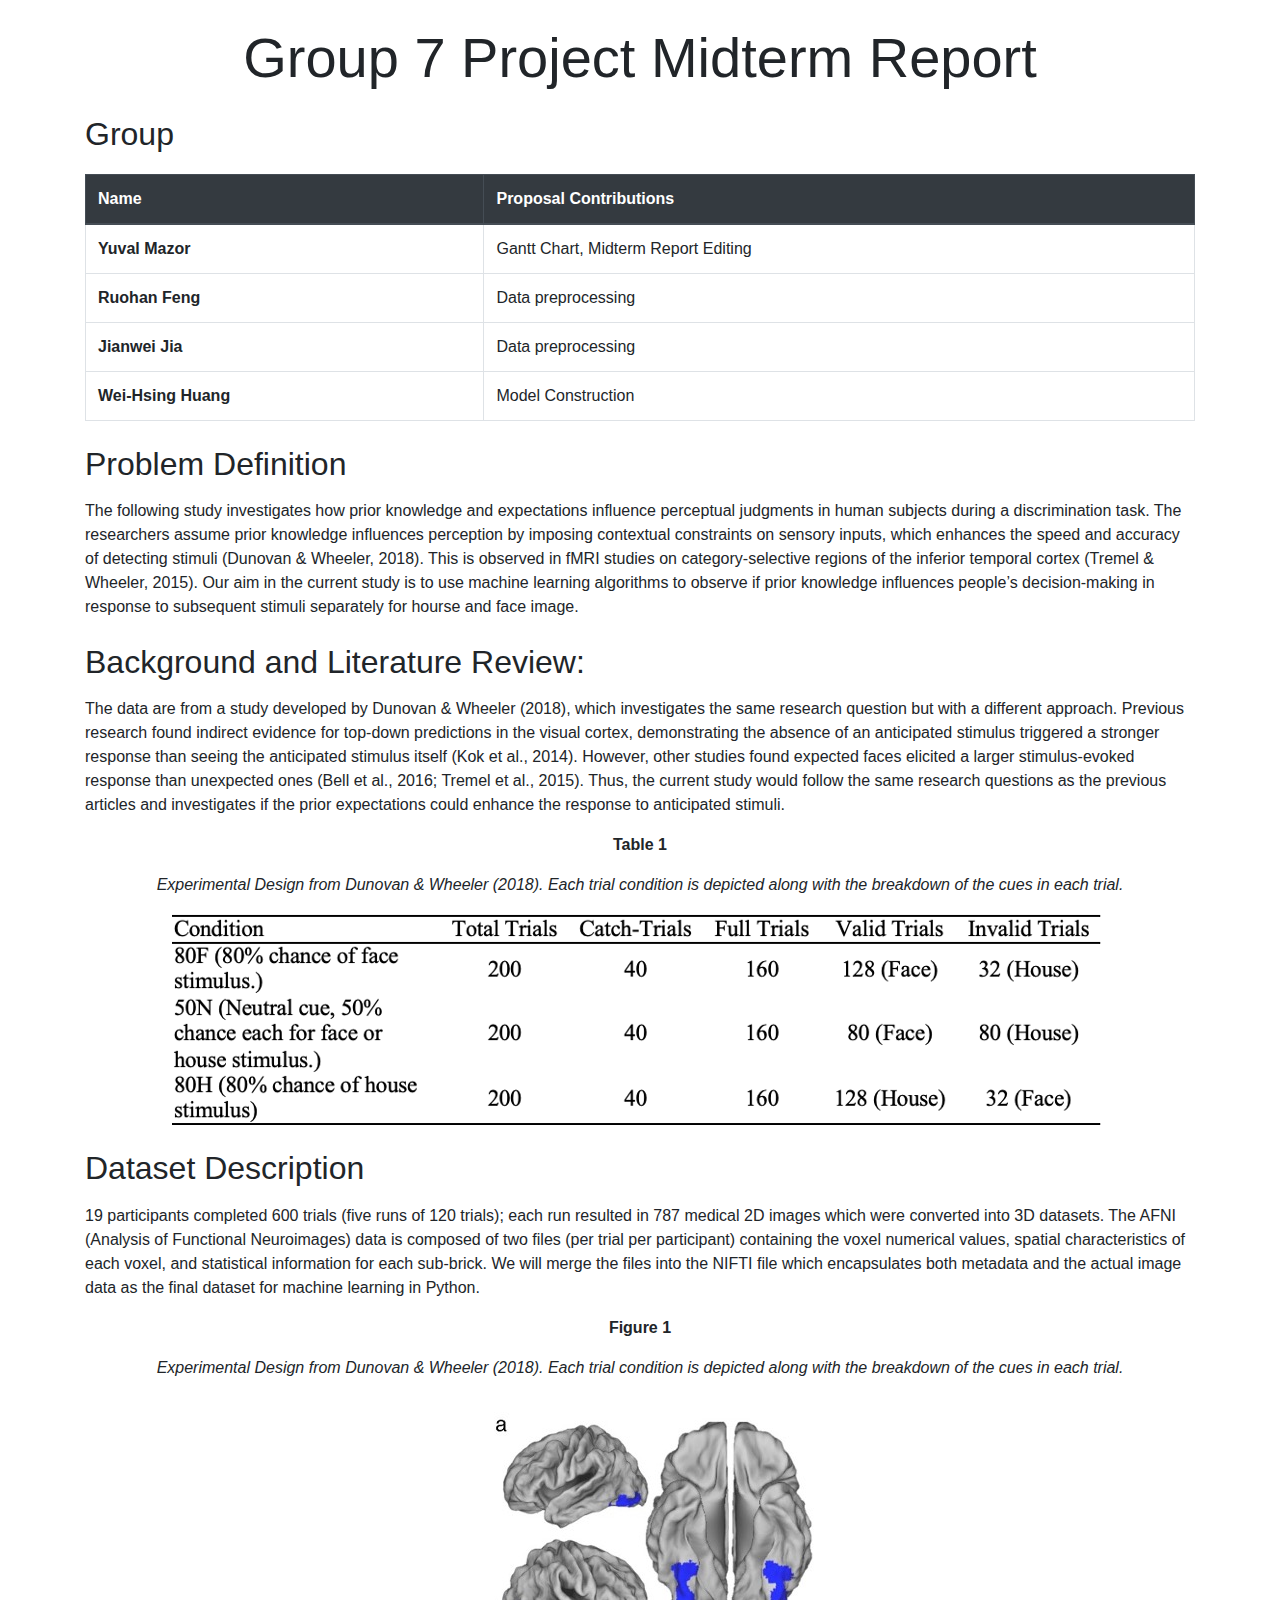
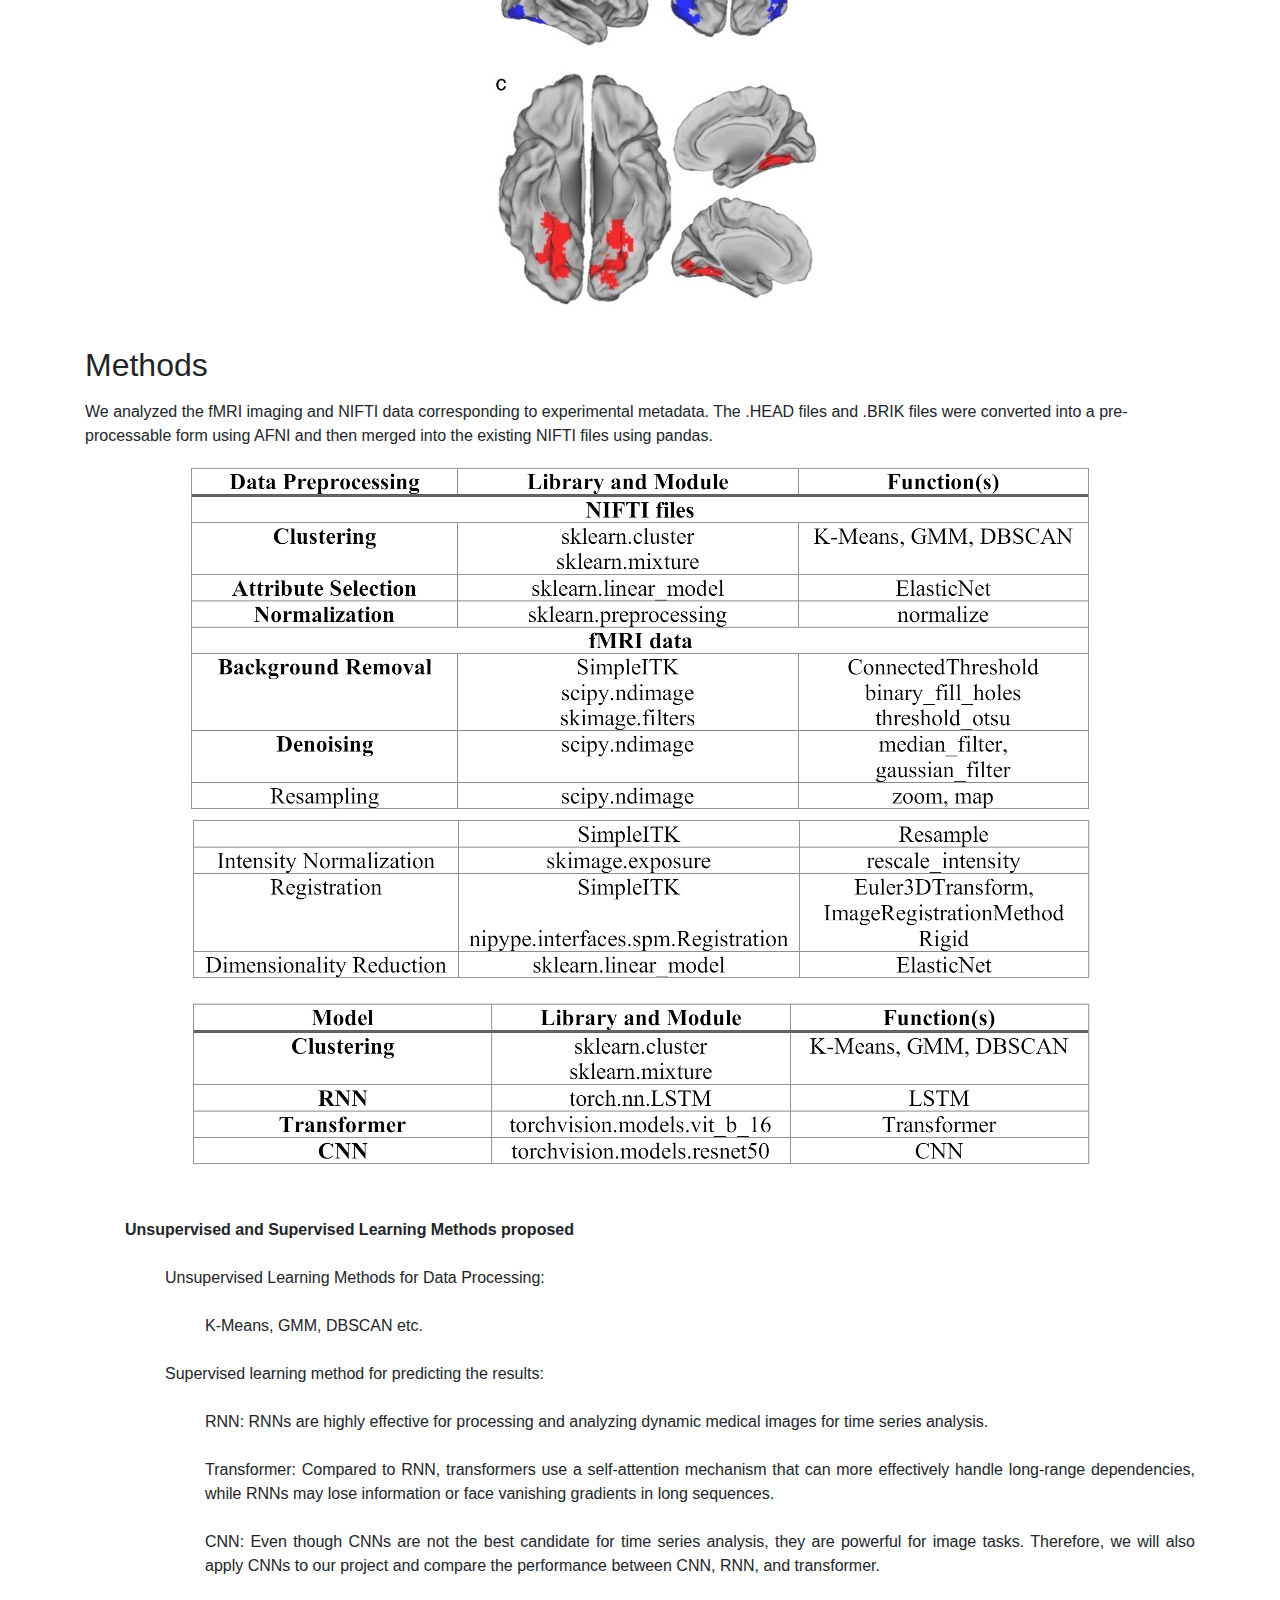
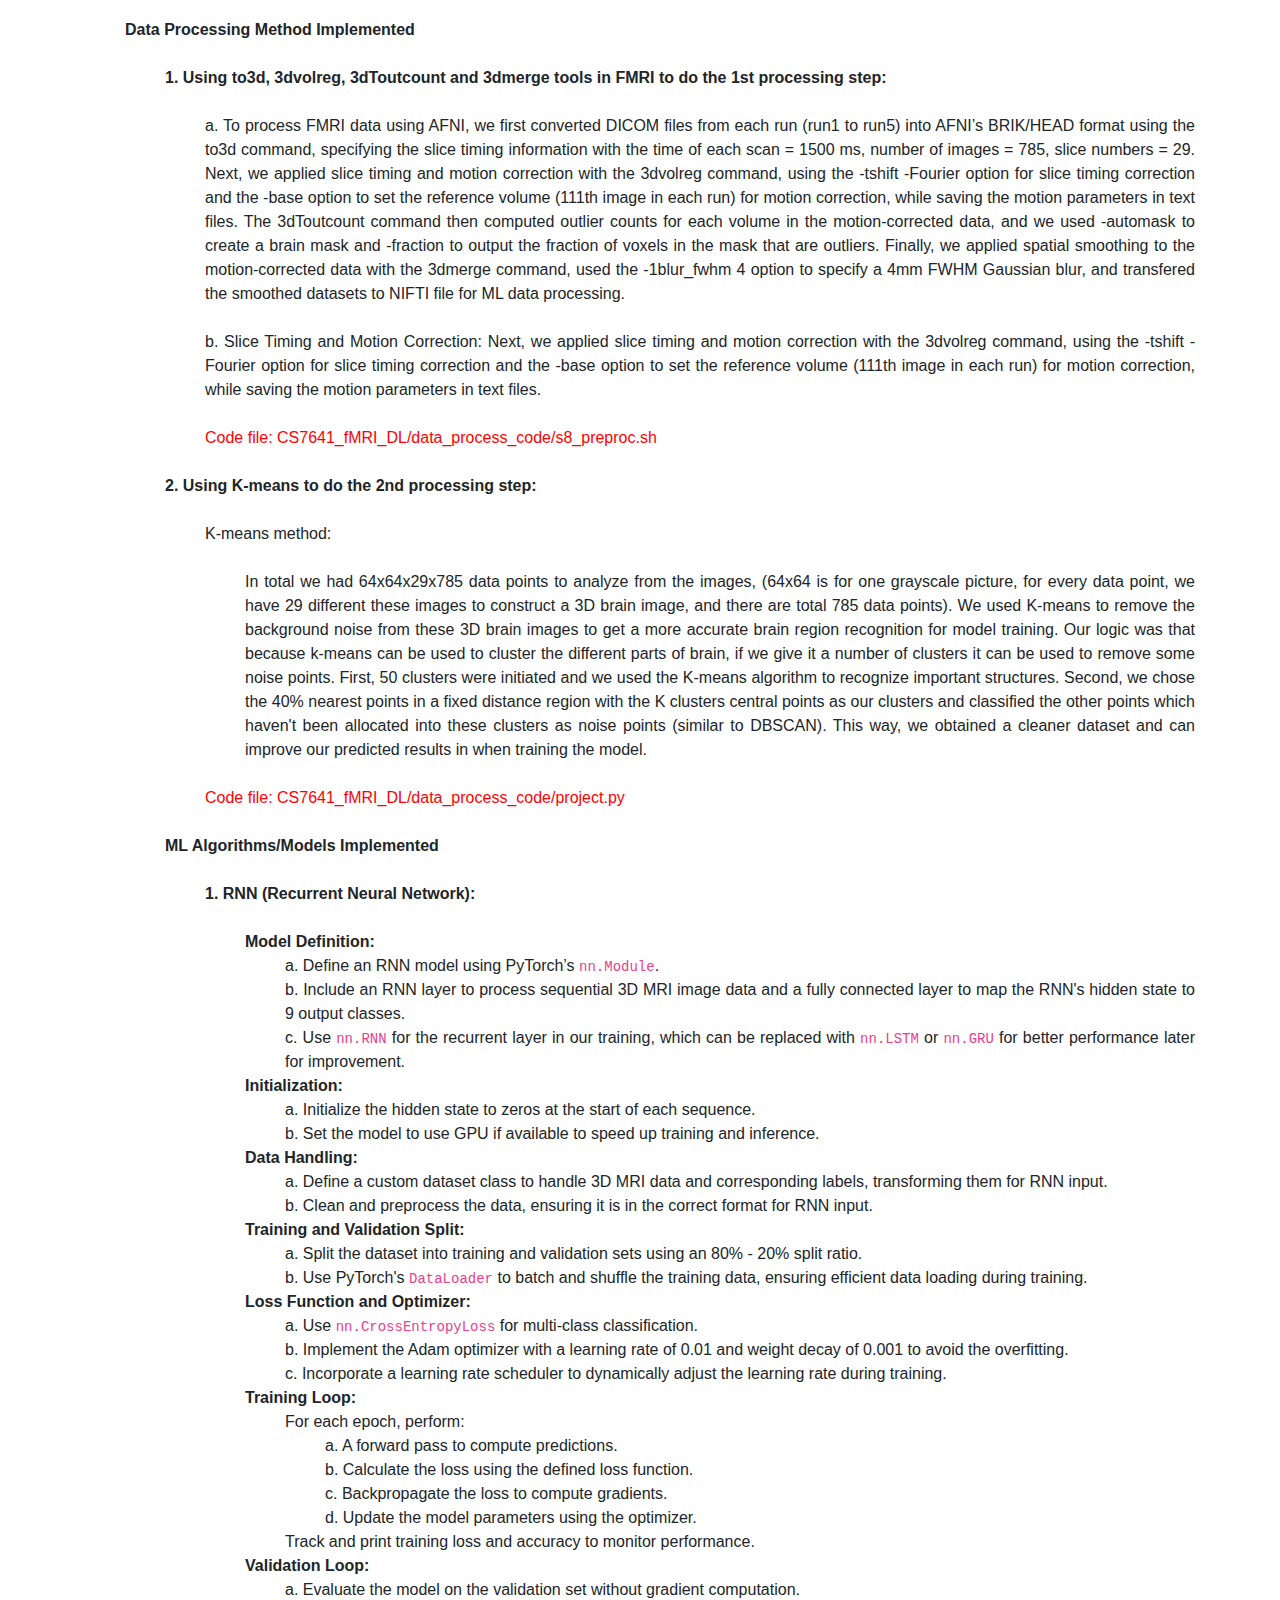
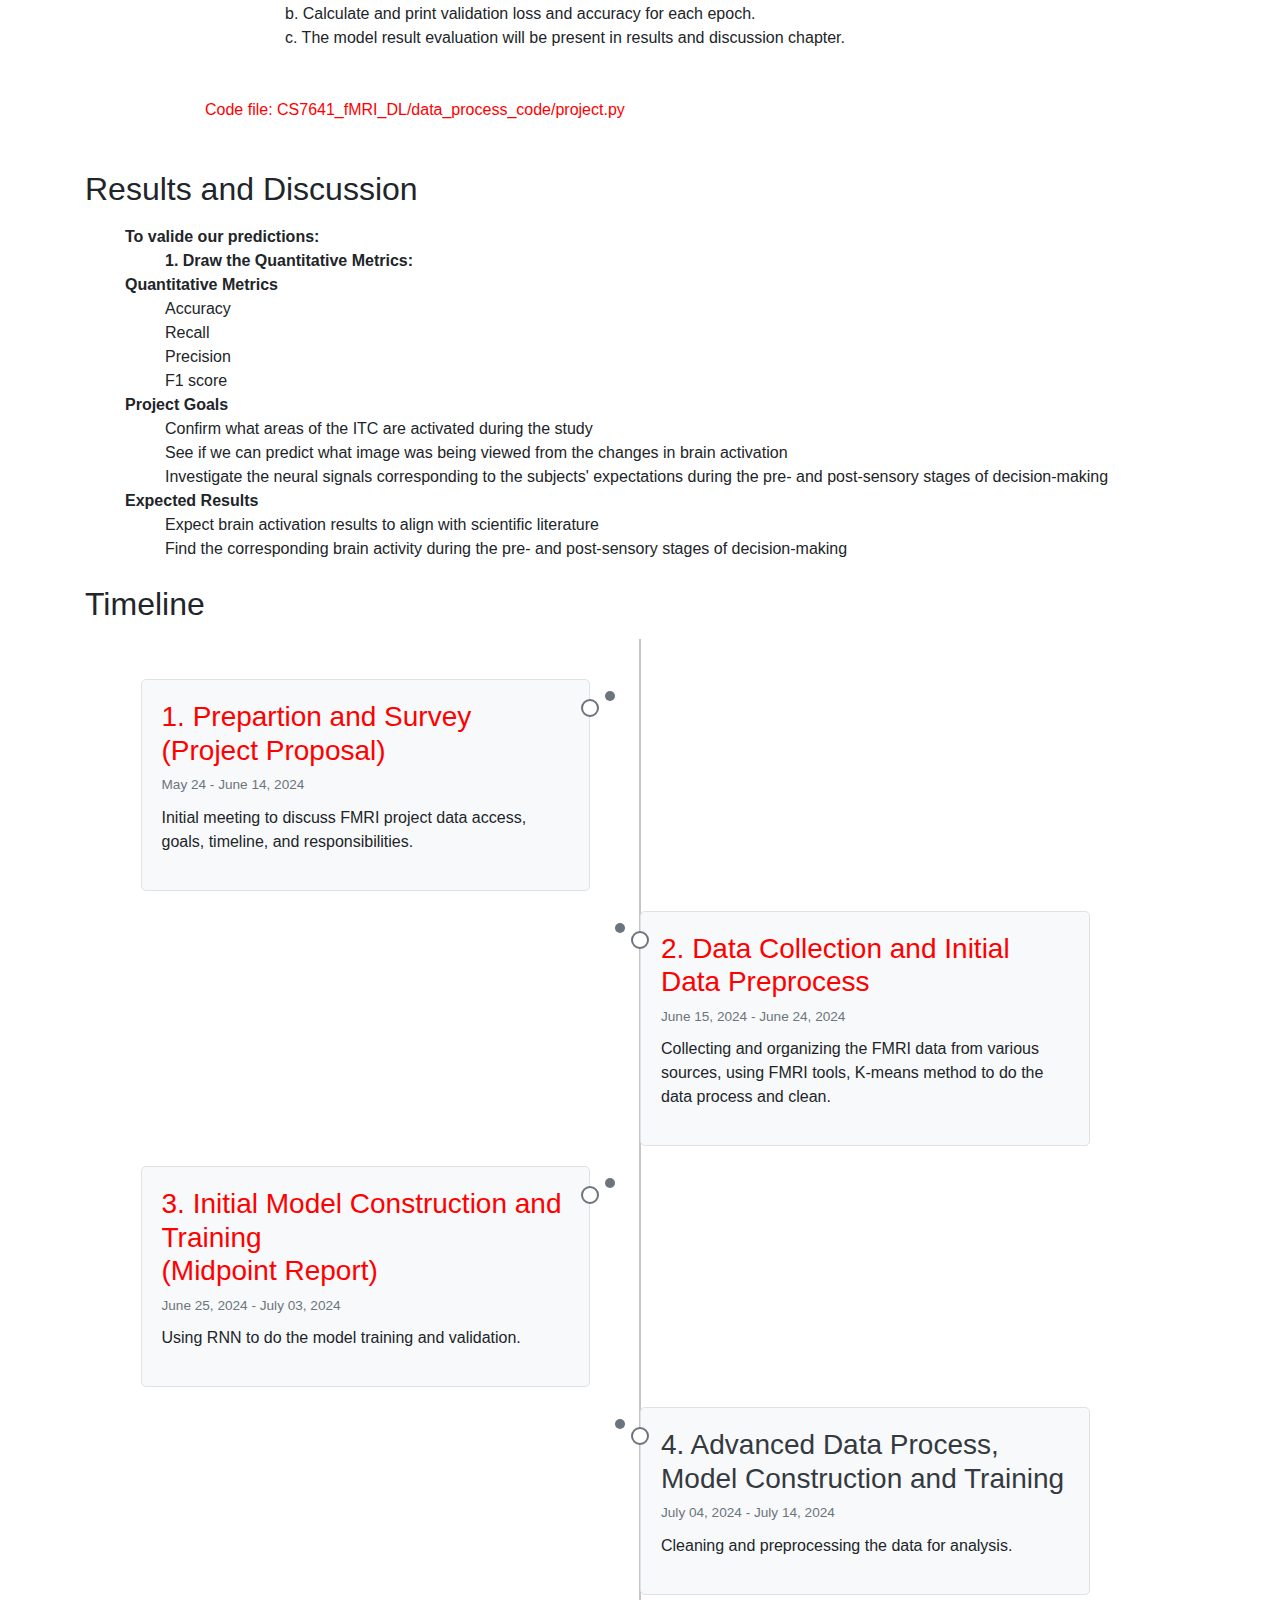
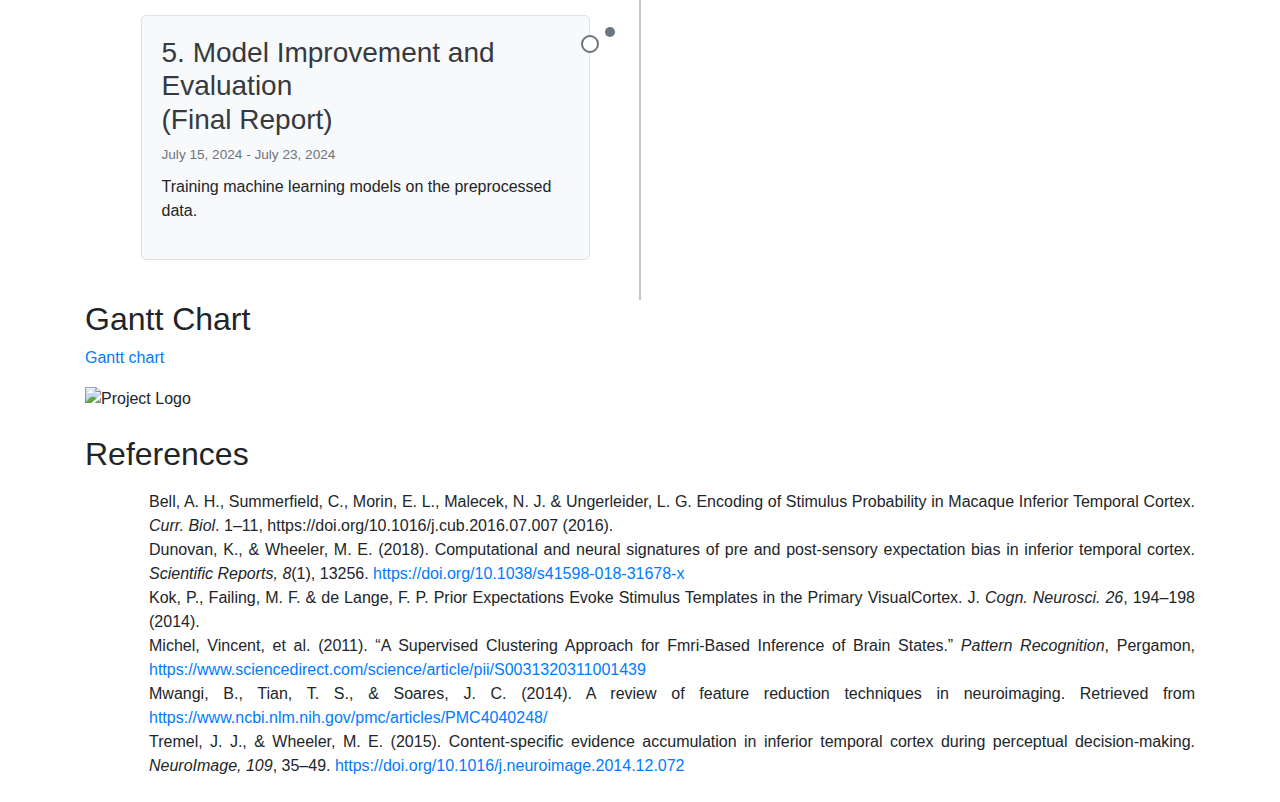
==== index.html @ 6993e1e1 "Update index.html" ====
<!DOCTYPE html>
<html lang="en">
<head>
    <meta charset="UTF-8">
    <meta name="viewport" content="width=device-width, initial-scale=1.0">
    <title>Group 7 Project Midterm Report</title>
    <link rel="stylesheet" href="https://stackpath.bootstrapcdn.com/bootstrap/4.5.2/css/bootstrap.min.css">
    <link rel="stylesheet" href="./styles.css">
    <style>
        ul {
            list-style-type: none;
        }
        li {
            text-align: justify;
            padding: 0 1;
        }
    </style>
</head>
<body>
    <div class="container my-4">
        <div class="text-center mb-4">
            <h1 class="display-4">Group 7 Project Midterm Report</h1>
        </div>

        <section>
            <h2 class="mb-3">Group</h2>
            <table class="table table-bordered">
                <thead class="thead-dark">
                    <tr>
                        <th>Name</th>
                        <th>Proposal Contributions</th>
                    </tr>
                </thead>
                <tbody>
                    <tr>
                        <td><b>Yuval Mazor</b></td>
                        <td>Gantt Chart, Midterm Report Editing</td>
                    </tr>
                    <tr>
                        <td><b>Ruohan Feng</b></td>
                        <td>Data preprocessing</td>
                    </tr>
                    <tr>
                        <td><b>Jianwei Jia</b></td>
                        <td>Data preprocessing</td>
                    </tr>
                    <tr>
                        <td><b>Wei-Hsing Huang</b></td>
                        <td>Model Construction</td>
                    </tr>
                </tbody>
            </table>
        </section>

        <section>
            <h2 class="mt-4 mb-3">Problem Definition</h2>
            <p>
                The following study investigates how prior knowledge and expectations influence perceptual judgments in human subjects during a discrimination task. The researchers assume prior knowledge influences perception by imposing contextual constraints on sensory inputs, which enhances the speed and accuracy of detecting stimuli (Dunovan & Wheeler, 2018). This is observed in fMRI studies on category-selective regions of the inferior temporal cortex (Tremel & Wheeler, 2015). Our aim in the current study is to use machine learning algorithms to observe if prior knowledge influences people’s decision-making in response to subsequent stimuli separately for hourse and face image.
            </p>
        </section>

        <section>
            <h2 class="mt-4 mb-3">Background and Literature Review:</h2>
            <p> The data are from a study developed by Dunovan & Wheeler (2018), which investigates the same research question but with a different approach. Previous research found indirect evidence for top-down predictions in the visual cortex, demonstrating the absence of an anticipated stimulus triggered a stronger response than seeing the anticipated stimulus itself (Kok et al., 2014). However, other studies found expected faces elicited a larger stimulus-evoked response than unexpected ones (Bell et al., 2016; Tremel et al., 2015). Thus, the current study would follow the same research questions as the previous articles and investigates if the prior expectations could enhance the response to anticipated stimuli.
                
            </p>
            <div class="text-center">
                <p class="font-weight-bold">Table 1</p>
                <p class="font-italic">Experimental Design from Dunovan & Wheeler (2018). Each trial condition is depicted along with the breakdown of the cues in each trial.</p>
                <img src="./public/1.png" class="img-fluid" alt="Experimental Design from Dunovan & Wheeler (2018)">
            </div>
        </section>

        <section>
            <h2 class="mt-4 mb-3">Dataset Description</h2>
            <p>
                19 participants completed 600 trials (five runs of 120 trials); each run resulted in 787 medical 2D images which were converted into 3D datasets. The AFNI (Analysis of Functional Neuroimages) data is composed of two files (per trial per participant) containing the voxel numerical values, spatial characteristics of each voxel, and statistical information for each sub-brick. We will merge the files into the NIFTI file which encapsulates both metadata and the actual image data as the final dataset for machine learning in Python.
            </p>
            <div class="text-center">
                <p class="font-weight-bold">Figure 1</p>
                <p class="font-italic">Experimental Design from Dunovan & Wheeler (2018). Each trial condition is depicted along with the breakdown of the cues in each trial.</p>
                <img src="./public/2.jpg" class="img-fluid" alt="Experimental Design from Dunovan & Wheeler (2018)">
            </div>
        </section>

        <section>
            <h2 class="mt-4 mb-3">Methods</h2>
            <p>
                We analyzed the fMRI imaging and NIFTI data corresponding to experimental metadata. The .HEAD files and .BRIK files were converted into a pre-processable form using AFNI and then merged into the existing NIFTI files using pandas.
            </p>
            <div class="text-center">
                <img src="./public/3.png" class="img-fluid" alt="Methods - Image 1">
            </div>
            <div class="text-center">
                <img src="./public/4.png" class="img-fluid" alt="Methods - Image 2">
            </div><br><br>
            <ul>
                <li><b>Unsupervised and Supervised Learning Methods proposed<br><br></b>
                    <ul>
                        <li>Unsupervised Learning Methods for Data Processing: <br><br></li>
                            <ul>
                                <li>K-Means, GMM, DBSCAN etc.<br><br></li>
                            </ul>
                        <li>Supervised learning method for predicting the results: <br><br></li>
                            <ul>
                                <li>RNN: RNNs are highly effective for processing and analyzing dynamic medical images for time series analysis.<br><br></li>
                                <li>Transformer: Compared to RNN, transformers use a self-attention mechanism that can more effectively handle long-range dependencies, while RNNs may lose information or face vanishing gradients in long sequences.<br><br></li>
                                <li>CNN: Even though CNNs are not the best candidate for time series analysis, they are powerful for image tasks. Therefore, we will also apply CNNs to our project and compare the performance between CNN, RNN, and transformer.<br><br></li>
                            </ul>
                        </li>
                    </ul>
                </li>
            </ul>
            <ul>
                <li><b>Data Processing Method Implemented<br><br></b>
                    <ul>
                        <li><b>1. Using to3d, 3dvolreg, 3dToutcount and 3dmerge tools in FMRI to do the 1st processing step: <br><br></b>
                        <ul>
                            <li>a. To process FMRI data using AFNI, we first converted DICOM files from each run (run1 to run5) into AFNI’s BRIK/HEAD format using the to3d command, 
                                specifying the slice timing information with the time of each scan = 1500 ms, number of images = 785, slice numbers = 29. 
                                Next, we applied slice timing and motion correction with the 3dvolreg command, 
                                using the -tshift -Fourier option for slice timing correction and the -base option to set the reference volume (111th image in each run) for motion correction, 
                                while saving the motion parameters in text files. 
                                The 3dToutcount command then computed outlier counts for each volume in the motion-corrected data, 
                                and we used -automask to create a brain mask and -fraction to output the fraction of voxels in the mask that are outliers. 
                                Finally, we applied spatial smoothing to the motion-corrected data with the 3dmerge command, 
                                used the -1blur_fwhm 4 option to specify a 4mm FWHM Gaussian blur, and transfered the smoothed datasets to NIFTI file for ML data processing.<br><br></li>
                            
                                <li>b. Slice Timing and Motion Correction: Next, we applied slice timing and motion correction with the 3dvolreg command, using the -tshift -Fourier option for slice timing correction and the -base option to set the reference volume (111th image in each run) for motion correction, while saving the motion parameters in text files.<br><br></li>
                            <li style="color: red;">Code file: CS7641_fMRI_DL/data_process_code/s8_preproc.sh<br><br></li>
                        </ul>
                        <li><b>2. Using K-means to do the 2nd processing step: <br><br></b>
                            <ul>
                                <li>K-means method:<br><br></li>
                                <ul>
                                    <li>In total we had 64x64x29x785 data points to analyze from the images, (64x64 is for one grayscale picture, for every data point, we have 29 different these images to construct a 3D brain image, and there are total 785 data points). We used K-means to remove the background noise from these 3D brain images to get a more accurate brain region recognition for model training. Our logic was that because k-means can be used to cluster the different parts of brain, if we give it a number of clusters it can be used to remove some noise points.
                                        First, 50 clusters were initiated and we used the K-means algorithm to recognize important structures. Second, we chose the 40% nearest points in a fixed distance region with the K clusters central points as our clusters and classified the
                                        other points which haven't been allocated into these clusters as noise points (similar to DBSCAN). This way, we obtained a cleaner dataset and can improve our predicted results in 
                                        when training the model.
                                    <br><br></li>
                                </ul>
                                <li style="color: red;">Code file: CS7641_fMRI_DL/data_process_code/project.py<br><br></li>
                    </ul>

                <li><b>ML Algorithms/Models Implemented<br><br></b>
                    <ul>
                        <li><b>1. RNN (Recurrent Neural Network):<br><br></b>
                            
                                <ul>
                                    <li>
                                        <strong>Model Definition:</strong>
                                        <ul>
                                            <li>a. Define an RNN model using PyTorch’s <code>nn.Module</code>.</li>
                                            <li>b. Include an RNN layer to process sequential 3D MRI image data and a fully connected layer to map the RNN's hidden state to 9 output classes.</li>
                                            <li>c. Use <code>nn.RNN</code> for the recurrent layer in our training, which can be replaced with <code>nn.LSTM</code> or <code>nn.GRU</code> for better performance later for improvement.</li>
                                        </ul>
                                    </li>
                                    <li>
                                        <strong>Initialization:</strong>
                                        <ul>
                                            <li>a. Initialize the hidden state to zeros at the start of each sequence.</li>
                                            <li>b. Set the model to use GPU if available to speed up training and inference.</li>
                                        </ul>
                                    </li>
                                    <li>
                                        <strong>Data Handling:</strong>
                                        <ul>
                                            <li>a. Define a custom dataset class to handle 3D MRI data and corresponding labels, transforming them for RNN input.</li>
                                            <li>b. Clean and preprocess the data, ensuring it is in the correct format for RNN input.</li>
                                        </ul>
                                    </li>
                                    <li>
                                        <strong>Training and Validation Split:</strong>
                                        <ul>
                                            <li>a. Split the dataset into training and validation sets using an 80% - 20% split ratio.</li>
                                            <li>b. Use PyTorch's <code>DataLoader</code> to batch and shuffle the training data, ensuring efficient data loading during training.</li>
                                        </ul>
                                    </li>
                                    <li>
                                        <strong>Loss Function and Optimizer:</strong>
                                        <ul>
                                            <li>a. Use <code>nn.CrossEntropyLoss</code> for multi-class classification.</li>
                                            <li>b. Implement the Adam optimizer with a learning rate of 0.01 and weight decay of 0.001 to avoid the overfitting.</li>
                                            <li>c. Incorporate a learning rate scheduler to dynamically adjust the learning rate during training.</li>
                                        </ul>
                                    </li>
                                    <li>
                                        <strong>Training Loop:</strong>
                                        <ul>
                                            <li>For each epoch, perform:
                                                <ul>
                                                    <li>a. A forward pass to compute predictions.</li>
                                                    <li>b. Calculate the loss using the defined loss function.</li>
                                                    <li>c. Backpropagate the loss to compute gradients.</li>
                                                    <li>d. Update the model parameters using the optimizer.</li>
                                                </ul>
                                            </li>
                                            <li>Track and print training loss and accuracy to monitor performance.</li>
                                        </ul>
                                    </li>
                                    <li>
                                        <strong>Validation Loop:</strong>
                                        <ul>
                                            <li>a. Evaluate the model on the validation set without gradient computation.</li>
                                            <li>b. Calculate and print validation loss and accuracy for each epoch.</li>
                                            <li>c. The model result evaluation will be present in results and discussion chapter.</li>
                                        </ul>
                                    </li>
                                </ul>
                                <br><br>
                        <li style="color: red;">Code file: CS7641_fMRI_DL/data_process_code/project.py<br><br></li>
                    </ul>



            </ul>
        </section>

        <section>
            <h2 class="mt-4 mb-3">Results and Discussion</h2>
            <ul>
                <li><b>To valide our predictions: </b></li>
                    <ul>
                        </li>
                        <li><b>1. Draw the Quantitative Metrics:</b>
                            <ul>
                                <li></li>
                            </ul>
                    </ul>
                </li>
                <li><b>Quantitative Metrics</b>
                    <ul>
                        <li>Accuracy</li>
                        <li>Recall</li>
                        <li>Precision</li>
                        <li>F1 score</li>
                    </ul>
                </li>
                <li><b>Project Goals</b>
                    <ul>
                        <li>Confirm what areas of the ITC are activated during the study</li>
                        <li>See if we can predict what image was being viewed from the changes in brain activation</li>
                        <li>Investigate the neural signals corresponding to the subjects' expectations during the pre- and post-sensory stages of decision-making</li>
                    </ul>
                </li>
                <li><b>Expected Results</b>
                    <ul>
                        <li>Expect brain activation results to align with scientific literature</li>
                        <li>Find the corresponding brain activity during the pre- and post-sensory stages of decision-making</li>
                    </ul>
                </li>
            </ul>
        </section>

        <!-- time line style code -->
        <section>
            <h2 class="mt-4 mb-3">Timeline</h2>
            <div class="timeline">
                <div class="timeline-item">
                    <div class="timeline-icon"></div>
                    <div class="timeline-content">
                        <h3 class="timeline-title" style="color: red;">1. Prepartion and Survey <br> (Project Proposal)</h3>
                        <p class="timeline-date">May 24 - June 14, 2024</p>
                        <p>Initial meeting to discuss FMRI project data access, goals, timeline, and responsibilities.</p>
                    </div>
                </div>
                <div class="timeline-item">
                    <div class="timeline-icon"></div>
                    <div class="timeline-content">
                        <h3 class="timeline-title" style="color: red;">2. Data Collection and Initial Data Preprocess</h3>
                        <p class="timeline-date">June 15, 2024 - June 24, 2024</p>
                        <p>Collecting and organizing the FMRI data from various sources, using FMRI tools, K-means method to do the data process and clean.</p>
                    </div>
                </div>
                <div class="timeline-item">
                    <div class="timeline-icon"></div>
                    <div class="timeline-content">
                        <h3 class="timeline-title" style="color: red;">3. Initial Model Construction and Training <br> (Midpoint Report)</h3>
                        <p class="timeline-date">June 25, 2024 - July 03, 2024</p>
                        <p>Using RNN to do the model training and validation.</p>
                    </div>
                </div>
                <div class="timeline-item">
                    <div class="timeline-icon"></div>
                    <div class="timeline-content">
                        <h3 class="timeline-title">4. Advanced Data Process, Model Construction and Training</h3>
                        <p class="timeline-date">July 04, 2024 - July 14, 2024</p>
                        <p>Cleaning and preprocessing the data for analysis.</p>
                    </div>
                </div>
                <div class="timeline-item">
                    <div class="timeline-icon"></div>
                    <div class="timeline-content">
                        <h3 class="timeline-title">5. Model Improvement and Evaluation <br> (Final Report)</h3>
                        <p class="timeline-date">July 15, 2024 - July 23, 2024</p>
                        <p>Training machine learning models on the preprocessed data.</p>
                    </div>
                </div>
            </div>
        </section>

        </section>
            <h2 class ="section-title">Gantt Chart</h2>
            <p><a href="https://docs.google.com/spreadsheets/d/1XyOcZbfwGnvFNNa-2XOaHMNTru0NNwUR/edit?usp=sharing&ouid=111940957351122547361&rtpof=true&sd=true" class="reference-link">Gantt chart</a></p>
            <class="logo-container">
      <img class="logo" src="images/gantt_chart3.jpg" alt="Project Logo" style="width: 800 px; height: auto;">
        
        <section>
            <h2 class="mt-4 mb-3">References</h2>
            <ul>
                <li class="ml-4">
                    Bell, A. H., Summerfield, C., Morin, E. L., Malecek, N. J. & Ungerleider, L. G. Encoding of Stimulus Probability in Macaque Inferior Temporal Cortex. <i>Curr. Biol</i>. 1–11, https://doi.org/10.1016/j.cub.2016.07.007 (2016).
                </li>
                <li class="ml-4">
                    Dunovan, K., & Wheeler, M. E. (2018). Computational and neural signatures of pre and post-sensory expectation bias in inferior temporal cortex. <i>Scientific Reports, 8</i>(1), 13256. <a href="https://doi.org/10.1038/s41598-018-31678-x">https://doi.org/10.1038/s41598-018-31678-x</a>
                </li>
                <li class="ml-4">
                    Kok, P., Failing, M. F. & de Lange, F. P. Prior Expectations Evoke Stimulus Templates in the Primary VisualCortex. J. <i>Cogn. Neurosci. 26</i>, 194–198 (2014).
                </li>
                <li class="ml-4">
                    Michel, Vincent, et al. (2011). “A Supervised Clustering Approach for Fmri-Based Inference of Brain States.” <i>Pattern Recognition</i>, Pergamon, <a href="https://www.sciencedirect.com/science/article/pii/S0031320311001439">https://www.sciencedirect.com/science/article/pii/S0031320311001439</a>
                </li>
                <li class="ml-4">
                    Mwangi, B., Tian, T. S., & Soares, J. C. (2014). A review of feature reduction techniques in neuroimaging. Retrieved from <a href="https://www.ncbi.nlm.nih.gov/pmc/articles/PMC4040248/">https://www.ncbi.nlm.nih.gov/pmc/articles/PMC4040248/</a>
                </li>
                <li class="ml-4">
                    Tremel, J. J., & Wheeler, M. E. (2015). Content-specific evidence accumulation in inferior temporal cortex during perceptual decision-making. <i>NeuroImage, 109</i>, 35–49. <a href="https://doi.org/10.1016/j.neuroimage.2014.12.072">https://doi.org/10.1016/j.neuroimage.2014.12.072</a>
                </li>
            </ul>
 
        </section>
    </div>
    
    <script src="https://code.jquery.com/jquery-3.5.1.slim.min.js"></script>
    <script src="https://cdn.jsdelivr.net/npm/@popperjs/core@2.5.4/dist/umd/popper.min.js"></script>
    <script src="https://stackpath.bootstrapcdn.com/bootstrap/4.5.2/js/bootstrap.min.js"></script>
</body>
</html>
---- styles.css ----
body {
    font-family: Arial, sans-serif;
}

table {
    width: 100%;
    border-collapse: collapse;
    margin: 20px 0;
}

table, th, td {
    border: 1px solid black;
}

th, td {
    padding: 10px;
    text-align: left;
}
/* time line style */
.timeline {
    position: relative;
    margin: 0 auto;
    padding: 20px 0;
    width: 90%;
}

.timeline:before {
    content: '';
    position: absolute;
    top: 0;
    left: 50%;
    margin-left: -1px;
    width: 2px;
    height: 100%;
    background: #C5C5C5;
}

.timeline-item {
    position: relative;
    margin: 20px 0;
    width: 45%;
}

.timeline-item:nth-child(odd) {
    left: 0;
}

.timeline-item:nth-child(even) {
    left: 50%;
}

.timeline-item:before {
    content: '';
    position: absolute;
    top: 20px;
    right: -9px;
    width: 18px;
    height: 18px;
    border-radius: 50%;
    background: #fff;
    border: 2px solid #6c757d;
    z-index: 1;
}

.timeline-item:nth-child(even):before {
    left: -9px;
}

.timeline-icon {
    position: absolute;
    top: 12px;
    right: -25px;
    width: 10px;
    height: 10px;
    border-radius: 50%;
    background: #6c757d;
    z-index: 2;
}

.timeline-item:nth-child(even) .timeline-icon {
    left: -25px;
}

.timeline-content {
    padding: 20px;
    background: #f8f9fa;
    border: 1px solid #dee2e6;
    border-radius: 5px;
}

.timeline-title {
    margin-top: 0;
    color: #343a40;
}

.timeline-date {
    font-size: 0.85em;
    color: #6c757d;
    margin-bottom: 10px;
}
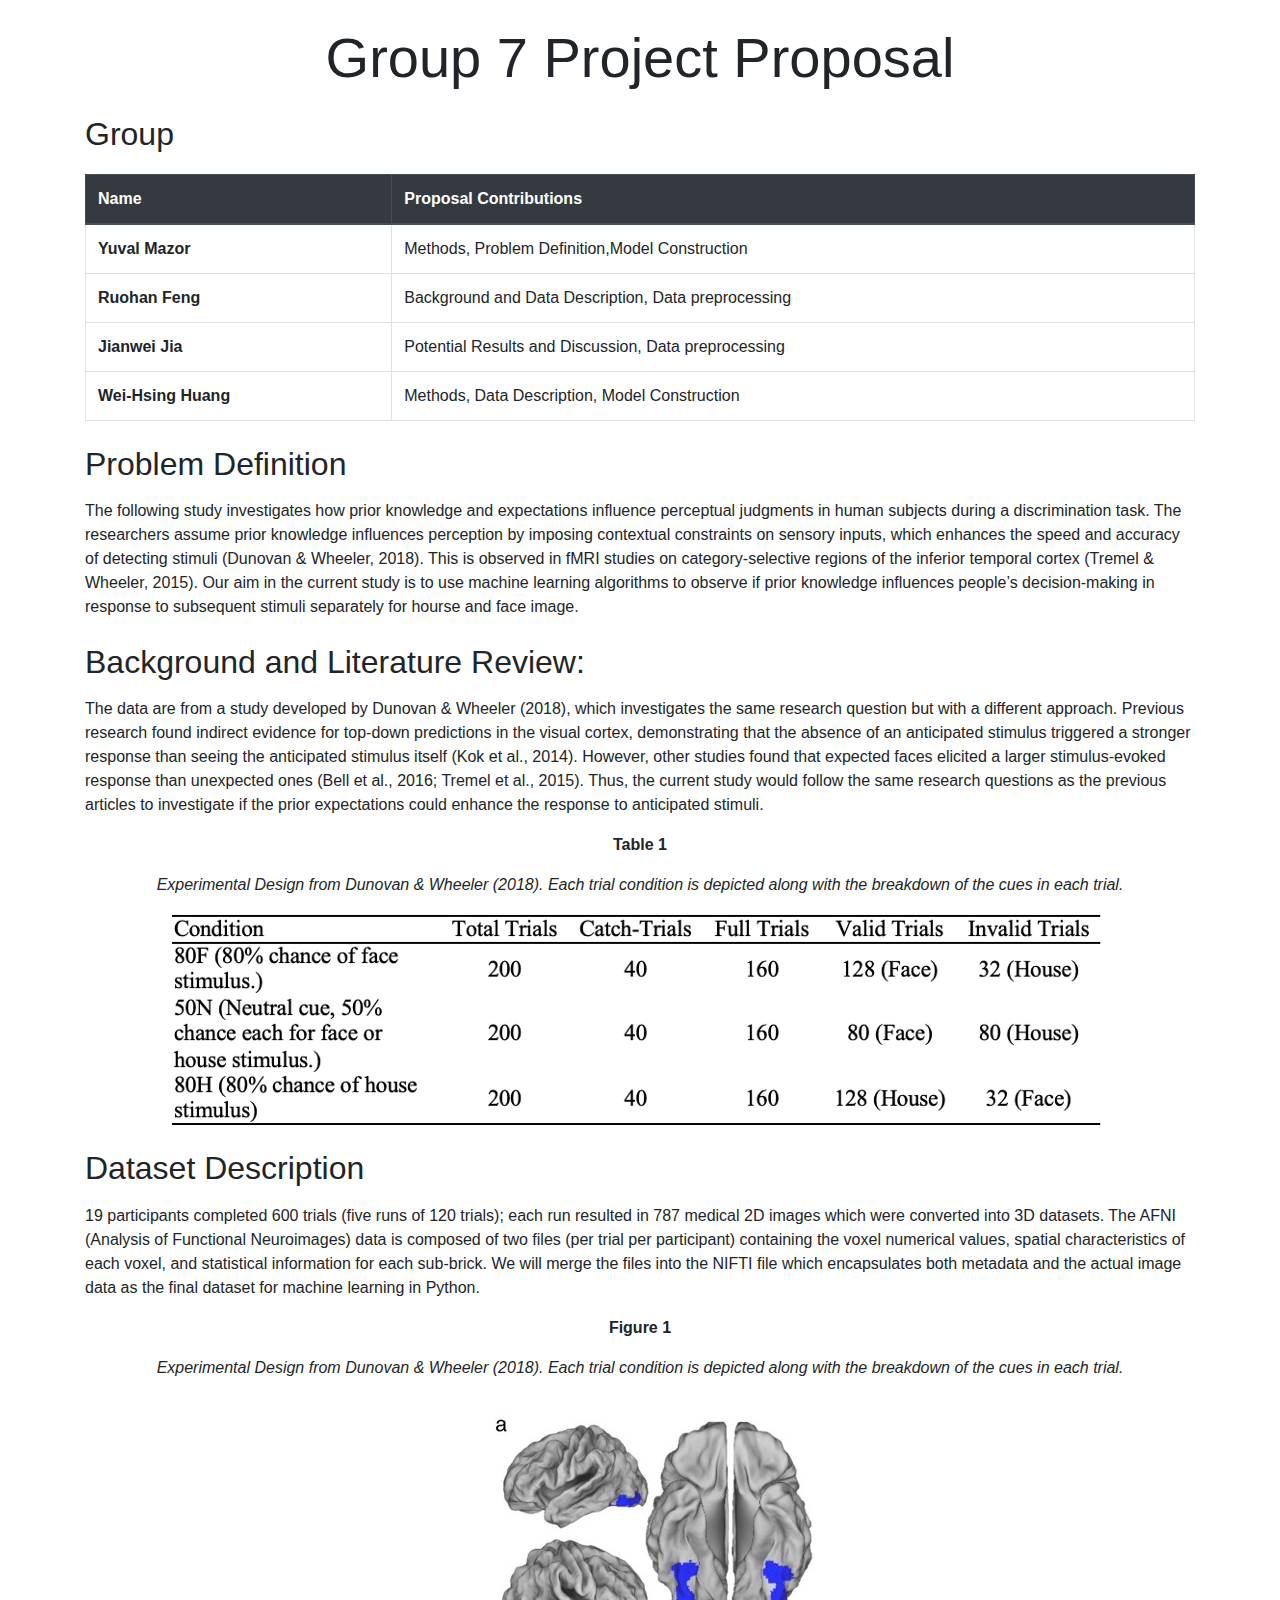
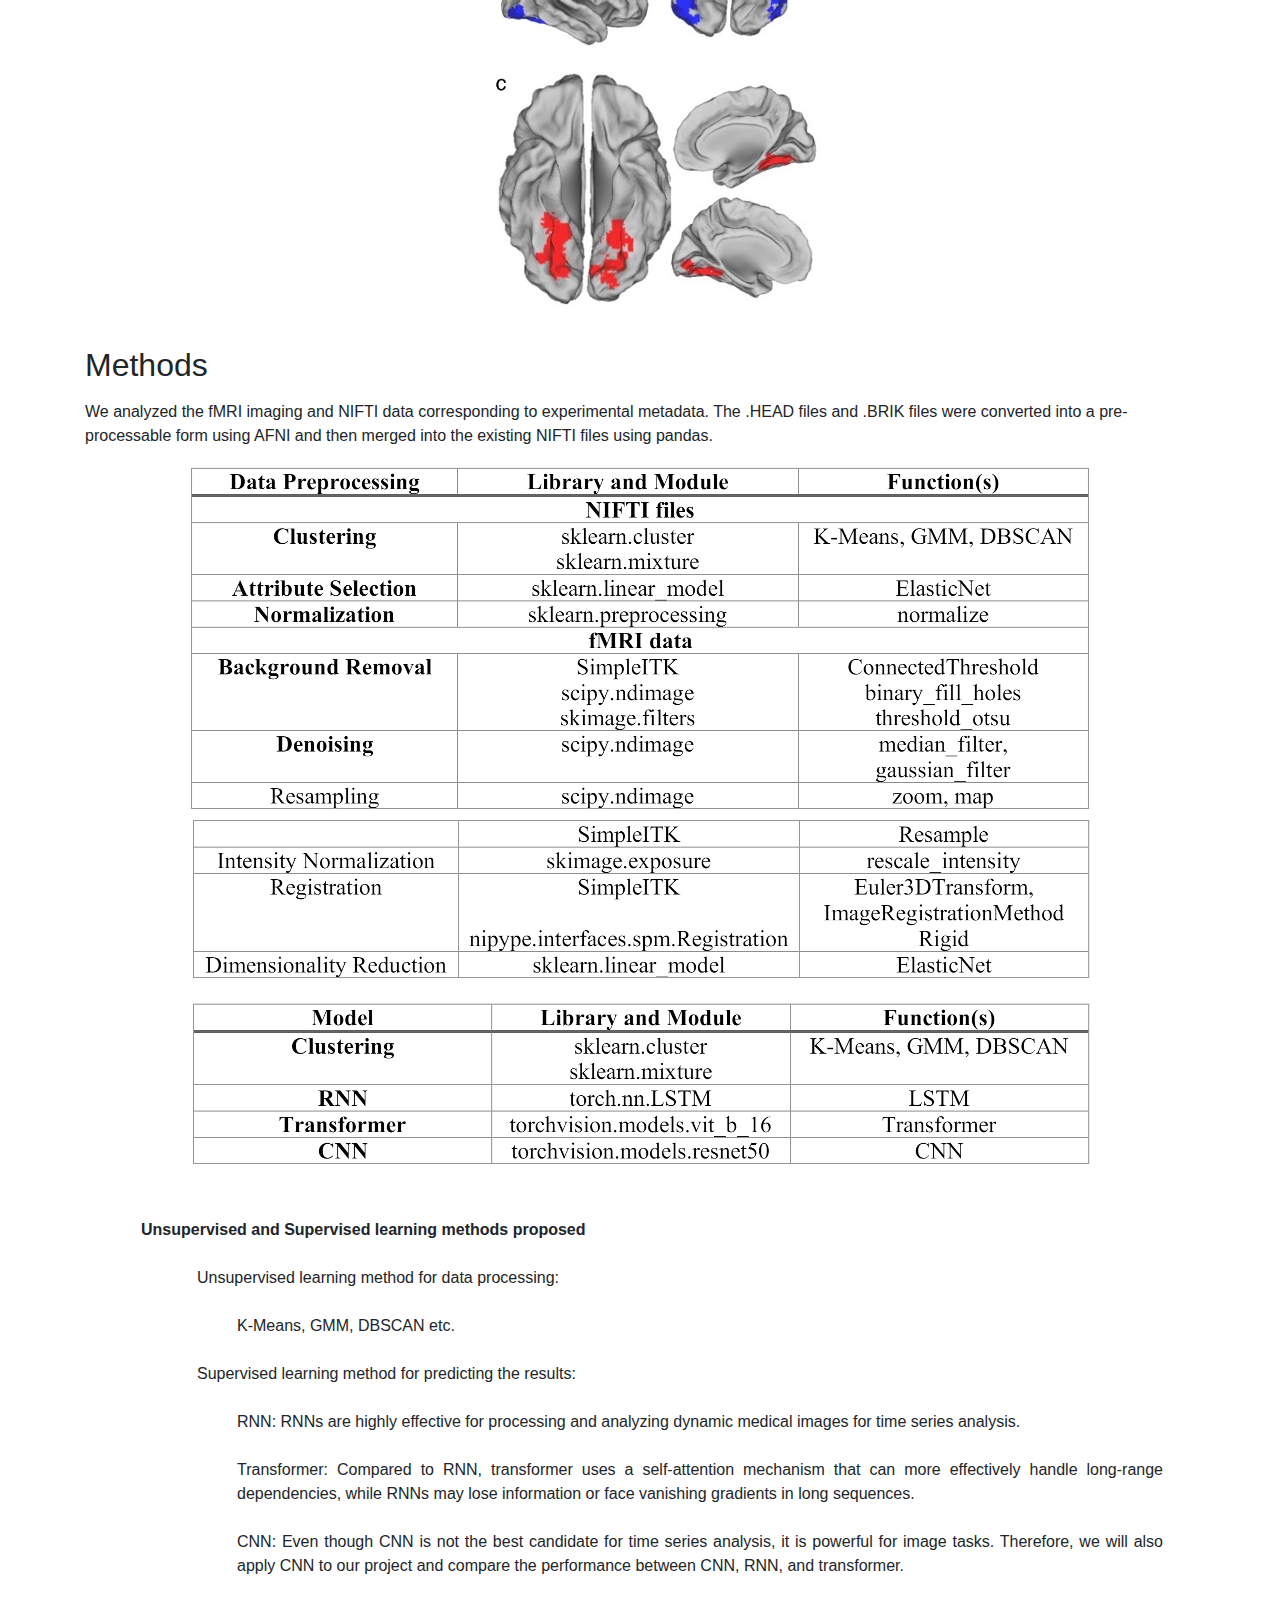
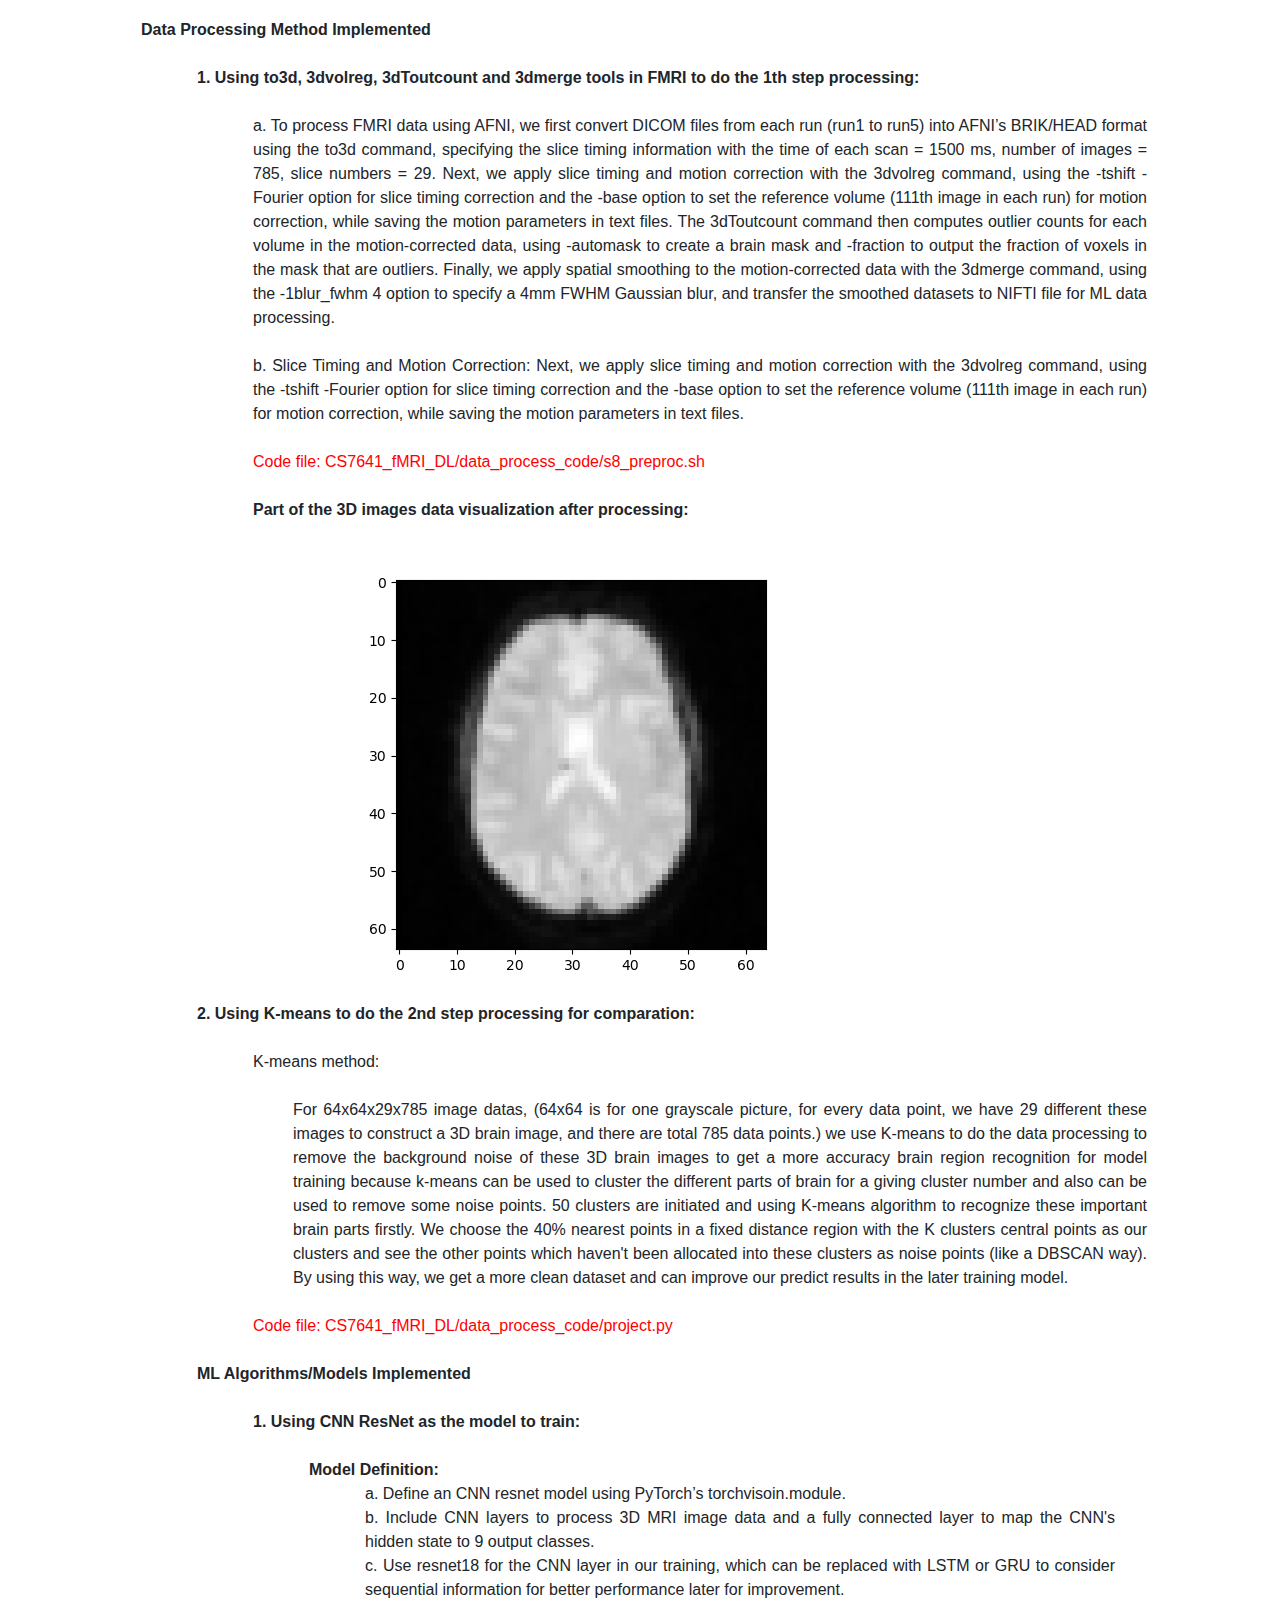
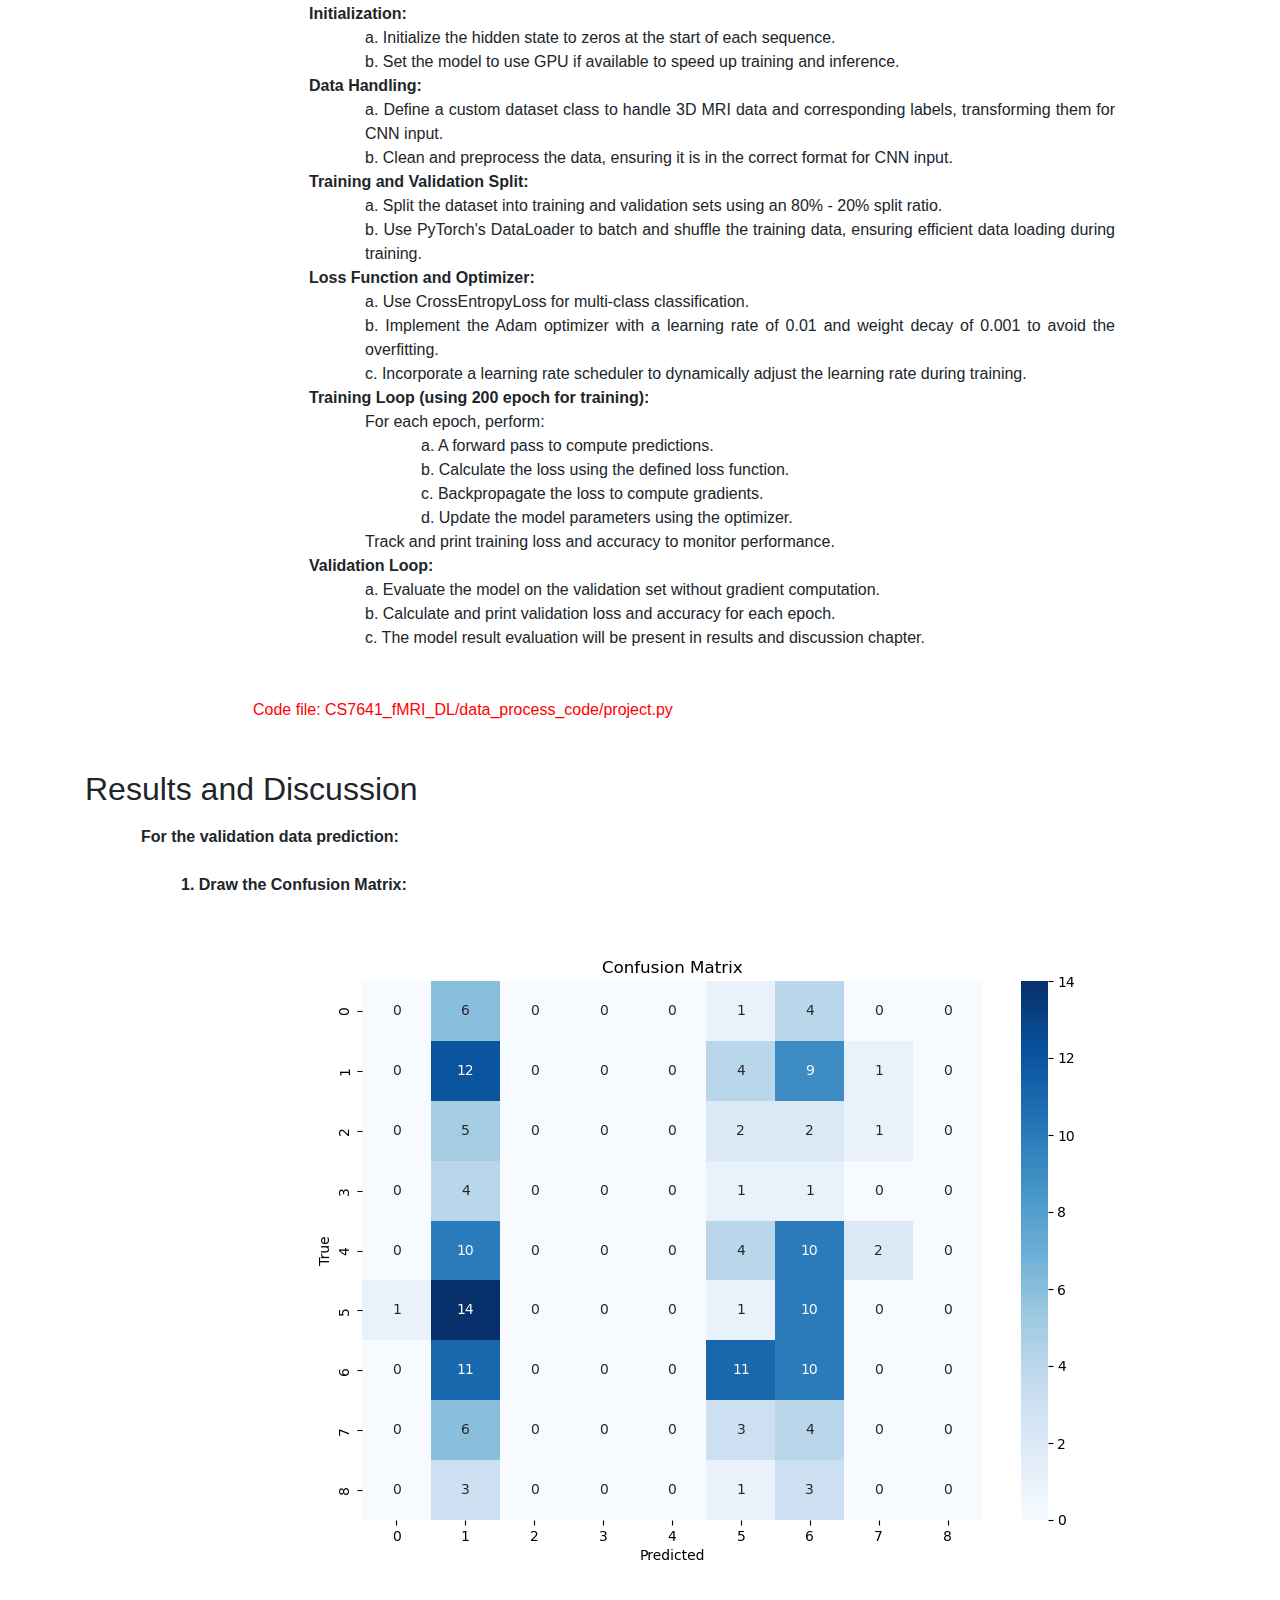
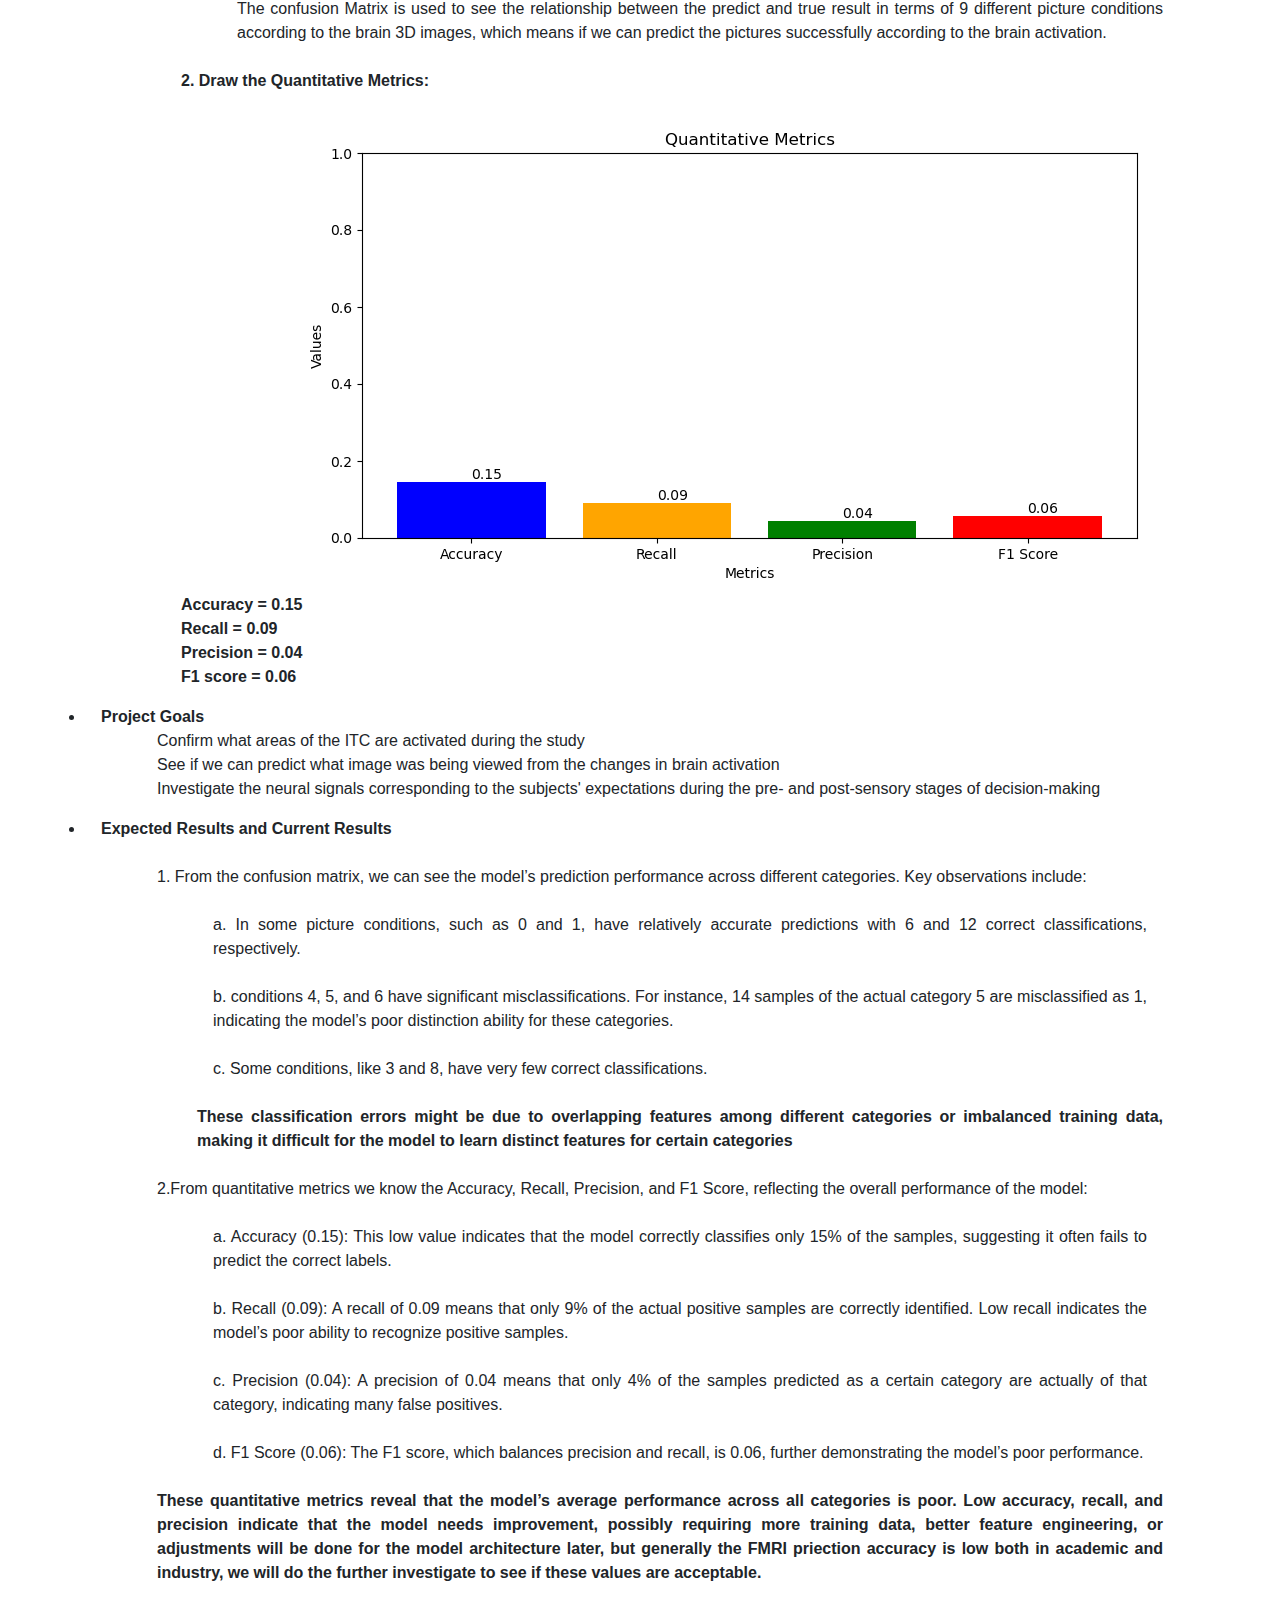
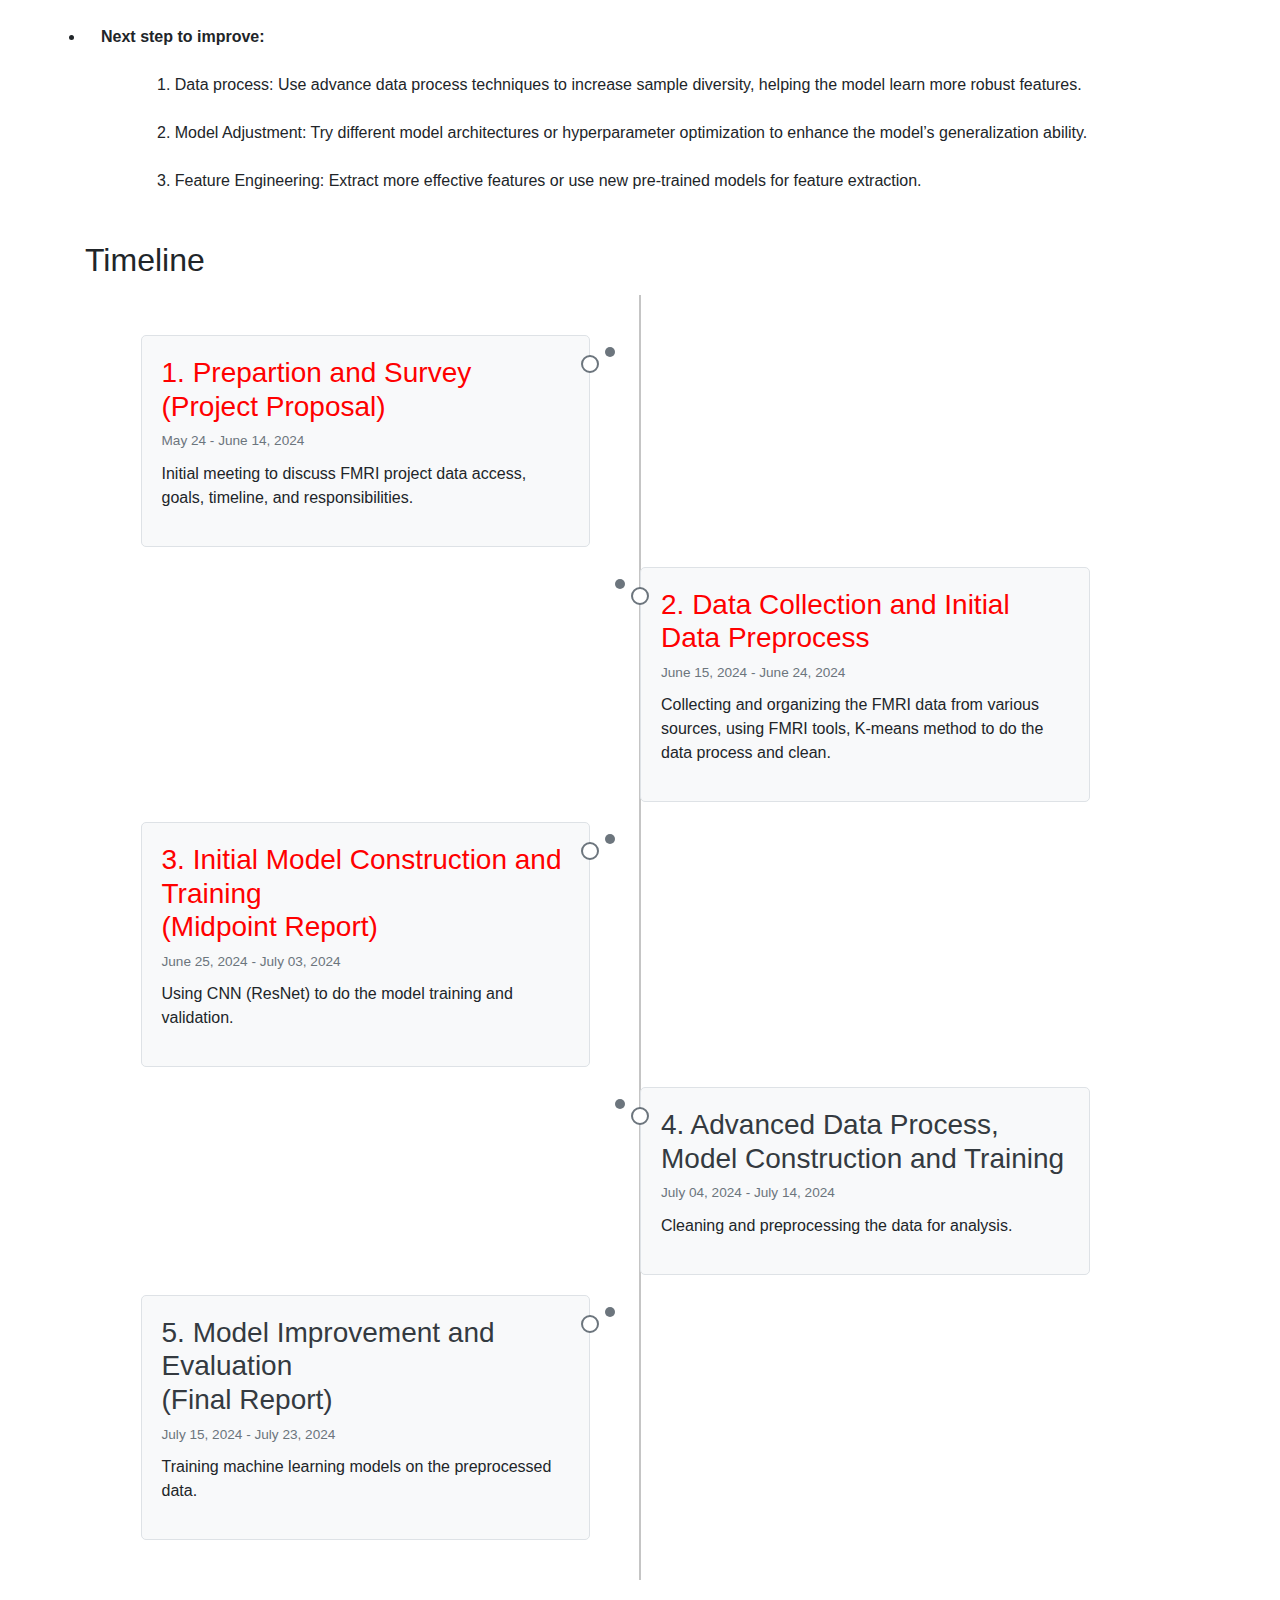
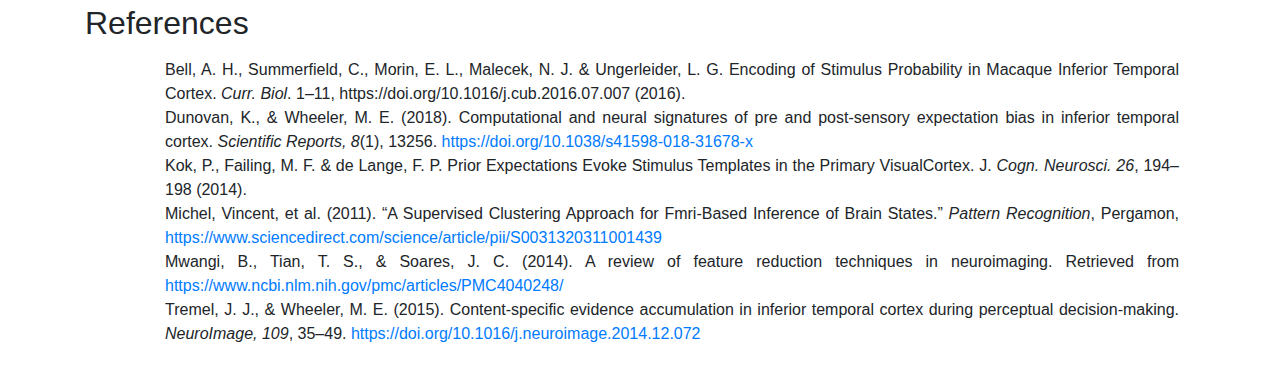
==== commit 7d559b78: "update:" ====
--- a/index.html
+++ b/index.html
@@ -3,7 +3,7 @@
 <head>
     <meta charset="UTF-8">
     <meta name="viewport" content="width=device-width, initial-scale=1.0">
-    <title>Group 7 Project Midterm Report</title>
+    <title>Group 7 Project Proposal</title>
     <link rel="stylesheet" href="https://stackpath.bootstrapcdn.com/bootstrap/4.5.2/css/bootstrap.min.css">
     <link rel="stylesheet" href="./styles.css">
     <style>
@@ -12,14 +12,14 @@
         }
         li {
             text-align: justify;
-            padding: 0 1;
+            padding: 0 1em;
         }
     </style>
 </head>
 <body>
     <div class="container my-4">
         <div class="text-center mb-4">
-            <h1 class="display-4">Group 7 Project Midterm Report</h1>
+            <h1 class="display-4">Group 7 Project Proposal</h1>
         </div>
 
         <section>
@@ -34,19 +34,19 @@
                 <tbody>
                     <tr>
                         <td><b>Yuval Mazor</b></td>
-                        <td>Gantt Chart, Midterm Report Editing</td>
+                        <td>Methods, Problem Definition,Model Construction</td>
                     </tr>
                     <tr>
                         <td><b>Ruohan Feng</b></td>
-                        <td>Data preprocessing</td>
+                        <td>Background and Data Description, Data preprocessing</td>
                     </tr>
                     <tr>
                         <td><b>Jianwei Jia</b></td>
-                        <td>Data preprocessing</td>
+                        <td>Potential Results and Discussion, Data preprocessing</td>
                     </tr>
                     <tr>
                         <td><b>Wei-Hsing Huang</b></td>
-                        <td>Model Construction</td>
+                        <td>Methods, Data Description, Model Construction</td>
                     </tr>
                 </tbody>
             </table>
@@ -61,7 +61,7 @@
 
         <section>
             <h2 class="mt-4 mb-3">Background and Literature Review:</h2>
-            <p> The data are from a study developed by Dunovan & Wheeler (2018), which investigates the same research question but with a different approach. Previous research found indirect evidence for top-down predictions in the visual cortex, demonstrating the absence of an anticipated stimulus triggered a stronger response than seeing the anticipated stimulus itself (Kok et al., 2014). However, other studies found expected faces elicited a larger stimulus-evoked response than unexpected ones (Bell et al., 2016; Tremel et al., 2015). Thus, the current study would follow the same research questions as the previous articles and investigates if the prior expectations could enhance the response to anticipated stimuli.
+            <p> The data are from a study developed by Dunovan & Wheeler (2018), which investigates the same research question but with a different approach. Previous research found indirect evidence for top-down predictions in the visual cortex, demonstrating that the absence of an anticipated stimulus triggered a stronger response than seeing the anticipated stimulus itself (Kok et al., 2014). However, other studies found that expected faces elicited a larger stimulus-evoked response than unexpected ones (Bell et al., 2016; Tremel et al., 2015). Thus, the current study would follow the same research questions as the previous articles to investigate if the prior expectations could enhance the response to anticipated stimuli.
                 
             </p>
             <div class="text-center">
@@ -95,17 +95,17 @@
                 <img src="./public/4.png" class="img-fluid" alt="Methods - Image 2">
             </div><br><br>
             <ul>
-                <li><b>Unsupervised and Supervised Learning Methods proposed<br><br></b>
-                    <ul>
-                        <li>Unsupervised Learning Methods for Data Processing: <br><br></li>
+                <li><b>Unsupervised and Supervised learning methods proposed<br><br></b>
+                    <ul>
+                        <li>Unsupervised learning method for data processing: <br><br></li>
                             <ul>
                                 <li>K-Means, GMM, DBSCAN etc.<br><br></li>
                             </ul>
                         <li>Supervised learning method for predicting the results: <br><br></li>
                             <ul>
                                 <li>RNN: RNNs are highly effective for processing and analyzing dynamic medical images for time series analysis.<br><br></li>
-                                <li>Transformer: Compared to RNN, transformers use a self-attention mechanism that can more effectively handle long-range dependencies, while RNNs may lose information or face vanishing gradients in long sequences.<br><br></li>
-                                <li>CNN: Even though CNNs are not the best candidate for time series analysis, they are powerful for image tasks. Therefore, we will also apply CNNs to our project and compare the performance between CNN, RNN, and transformer.<br><br></li>
+                                <li>Transformer: Compared to RNN, transformer uses a self-attention mechanism that can more effectively handle long-range dependencies, while RNNs may lose information or face vanishing gradients in long sequences.<br><br></li>
+                                <li>CNN: Even though CNN is not the best candidate for time series analysis, it is powerful for image tasks. Therefore, we will also apply CNN to our project and compare the performance between CNN, RNN, and transformer.<br><br></li>
                             </ul>
                         </li>
                     </ul>
@@ -114,29 +114,32 @@
             <ul>
                 <li><b>Data Processing Method Implemented<br><br></b>
                     <ul>
-                        <li><b>1. Using to3d, 3dvolreg, 3dToutcount and 3dmerge tools in FMRI to do the 1st processing step: <br><br></b>
+                        <li><b>1. Using to3d, 3dvolreg, 3dToutcount and 3dmerge tools in FMRI to do the 1th step processing: <br><br></b>
                         <ul>
-                            <li>a. To process FMRI data using AFNI, we first converted DICOM files from each run (run1 to run5) into AFNI’s BRIK/HEAD format using the to3d command, 
+                            <li>a. To process FMRI data using AFNI, we first convert DICOM files from each run (run1 to run5) into AFNI’s BRIK/HEAD format using the to3d command, 
                                 specifying the slice timing information with the time of each scan = 1500 ms, number of images = 785, slice numbers = 29. 
-                                Next, we applied slice timing and motion correction with the 3dvolreg command, 
+                                Next, we apply slice timing and motion correction with the 3dvolreg command, 
                                 using the -tshift -Fourier option for slice timing correction and the -base option to set the reference volume (111th image in each run) for motion correction, 
                                 while saving the motion parameters in text files. 
-                                The 3dToutcount command then computed outlier counts for each volume in the motion-corrected data, 
-                                and we used -automask to create a brain mask and -fraction to output the fraction of voxels in the mask that are outliers. 
-                                Finally, we applied spatial smoothing to the motion-corrected data with the 3dmerge command, 
-                                used the -1blur_fwhm 4 option to specify a 4mm FWHM Gaussian blur, and transfered the smoothed datasets to NIFTI file for ML data processing.<br><br></li>
+                                The 3dToutcount command then computes outlier counts for each volume in the motion-corrected data, 
+                                using -automask to create a brain mask and -fraction to output the fraction of voxels in the mask that are outliers. 
+                                Finally, we apply spatial smoothing to the motion-corrected data with the 3dmerge command, 
+                                using the -1blur_fwhm 4 option to specify a 4mm FWHM Gaussian blur, and transfer the smoothed datasets to NIFTI file for ML data processing.<br><br></li>
                             
-                                <li>b. Slice Timing and Motion Correction: Next, we applied slice timing and motion correction with the 3dvolreg command, using the -tshift -Fourier option for slice timing correction and the -base option to set the reference volume (111th image in each run) for motion correction, while saving the motion parameters in text files.<br><br></li>
+                                <li>b. Slice Timing and Motion Correction: Next, we apply slice timing and motion correction with the 3dvolreg command, using the -tshift -Fourier option for slice timing correction and the -base option to set the reference volume (111th image in each run) for motion correction, while saving the motion parameters in text files.<br><br></li>
                             <li style="color: red;">Code file: CS7641_fMRI_DL/data_process_code/s8_preproc.sh<br><br></li>
+                            <li><b>Part of the 3D images data visualization after processing:</b> </li>
+                            <li><img src="./public/1st_steps.png" alt="Part of the 3D images data visualization"></li>
+
                         </ul>
-                        <li><b>2. Using K-means to do the 2nd processing step: <br><br></b>
+                        <li><b>2. Using K-means to do the 2nd step processing for comparation: <br><br></b>
                             <ul>
                                 <li>K-means method:<br><br></li>
                                 <ul>
-                                    <li>In total we had 64x64x29x785 data points to analyze from the images, (64x64 is for one grayscale picture, for every data point, we have 29 different these images to construct a 3D brain image, and there are total 785 data points). We used K-means to remove the background noise from these 3D brain images to get a more accurate brain region recognition for model training. Our logic was that because k-means can be used to cluster the different parts of brain, if we give it a number of clusters it can be used to remove some noise points.
-                                        First, 50 clusters were initiated and we used the K-means algorithm to recognize important structures. Second, we chose the 40% nearest points in a fixed distance region with the K clusters central points as our clusters and classified the
-                                        other points which haven't been allocated into these clusters as noise points (similar to DBSCAN). This way, we obtained a cleaner dataset and can improve our predicted results in 
-                                        when training the model.
+                                    <li>For 64x64x29x785 image datas, (64x64 is for one grayscale picture, for every data point, we have 29 different these images to construct a 3D brain image, and there are total 785 data points.) we use K-means to do the data processing to remove the background noise of these 3D brain images to get a more accuracy brain region recognition for model training because k-means can be used to cluster the different parts of brain for a giving cluster number and also can be used to remove some noise points.
+                                        50 clusters are initiated and using K-means algorithm to recognize these important brain parts firstly. We choose the 40% nearest points in a fixed distance region with the K clusters central points as our clusters and see the 
+                                        other points which haven't been allocated into these clusters as noise points (like a DBSCAN way). By using this way, we get a more clean dataset and can improve our predict results in 
+                                        the later training model.
                                     <br><br></li>
                                 </ul>
                                 <li style="color: red;">Code file: CS7641_fMRI_DL/data_process_code/project.py<br><br></li>
@@ -144,15 +147,15 @@
 
                 <li><b>ML Algorithms/Models Implemented<br><br></b>
                     <ul>
-                        <li><b>1. RNN (Recurrent Neural Network):<br><br></b>
+                        <li><b>1. Using CNN ResNet as the model to train:<br><br></b>
                             
                                 <ul>
                                     <li>
                                         <strong>Model Definition:</strong>
                                         <ul>
-                                            <li>a. Define an RNN model using PyTorch’s <code>nn.Module</code>.</li>
-                                            <li>b. Include an RNN layer to process sequential 3D MRI image data and a fully connected layer to map the RNN's hidden state to 9 output classes.</li>
-                                            <li>c. Use <code>nn.RNN</code> for the recurrent layer in our training, which can be replaced with <code>nn.LSTM</code> or <code>nn.GRU</code> for better performance later for improvement.</li>
+                                            <li>a. Define an CNN resnet model using PyTorch’s torchvisoin.module.</li>
+                                            <li>b. Include CNN layers to process 3D MRI image data and a fully connected layer to map the CNN's hidden state to 9 output classes.</li>
+                                            <li>c. Use resnet18 for the CNN layer in our training, which can be replaced with LSTM or GRU to consider sequential information for better performance later for improvement.</li>
                                         </ul>
                                     </li>
                                     <li>
@@ -165,27 +168,27 @@
                                     <li>
                                         <strong>Data Handling:</strong>
                                         <ul>
-                                            <li>a. Define a custom dataset class to handle 3D MRI data and corresponding labels, transforming them for RNN input.</li>
-                                            <li>b. Clean and preprocess the data, ensuring it is in the correct format for RNN input.</li>
+                                            <li>a. Define a custom dataset class to handle 3D MRI data and corresponding labels, transforming them for CNN input.</li>
+                                            <li>b. Clean and preprocess the data, ensuring it is in the correct format for CNN input.</li>
                                         </ul>
                                     </li>
                                     <li>
                                         <strong>Training and Validation Split:</strong>
                                         <ul>
                                             <li>a. Split the dataset into training and validation sets using an 80% - 20% split ratio.</li>
-                                            <li>b. Use PyTorch's <code>DataLoader</code> to batch and shuffle the training data, ensuring efficient data loading during training.</li>
+                                            <li>b. Use PyTorch's DataLoader to batch and shuffle the training data, ensuring efficient data loading during training.</li>
                                         </ul>
                                     </li>
                                     <li>
                                         <strong>Loss Function and Optimizer:</strong>
                                         <ul>
-                                            <li>a. Use <code>nn.CrossEntropyLoss</code> for multi-class classification.</li>
+                                            <li>a. Use CrossEntropyLoss for multi-class classification.</li>
                                             <li>b. Implement the Adam optimizer with a learning rate of 0.01 and weight decay of 0.001 to avoid the overfitting.</li>
                                             <li>c. Incorporate a learning rate scheduler to dynamically adjust the learning rate during training.</li>
                                         </ul>
                                     </li>
                                     <li>
-                                        <strong>Training Loop:</strong>
+                                        <strong>Training Loop (using 200 epoch for training):</strong>
                                         <ul>
                                             <li>For each epoch, perform:
                                                 <ul>
@@ -219,23 +222,27 @@
         <section>
             <h2 class="mt-4 mb-3">Results and Discussion</h2>
             <ul>
-                <li><b>To valide our predictions: </b></li>
+                <li><b>For the validation data prediction: </b><br><br></li>
                     <ul>
                         </li>
-                        <li><b>1. Draw the Quantitative Metrics:</b>
-                            <ul>
-                                <li></li>
-                            </ul>
-                    </ul>
-                </li>
-                <li><b>Quantitative Metrics</b>
-                    <ul>
-                        <li>Accuracy</li>
-                        <li>Recall</li>
-                        <li>Precision</li>
-                        <li>F1 score</li>
-                    </ul>
-                </li>
+                        <li><b>1. Draw the Confusion Matrix:</b>
+                            <ul>
+                                <li><img src="./public/confusion_matrix.png" alt="Confusion matrix"></li>
+                                <li> The confusion Matrix is used to see the relationship between the predict and true result in terms of 9 different picture conditions according to the brain 3D images, which means if we can predict the pictures successfully according to the brain activation.<br><br></li>
+                            </ul></li>
+
+                        <li><b>2. Draw the Quantitative Metrics:</b>
+                            <ul>
+                                <li><img src="./public/quantitative_metrics.png" alt="Quantitative metrics"></li>
+                                    </ul>
+                                    <li><b>Accuracy = 0.15</b></li>
+                                    <li><b>Recall = 0.09</b></li>
+                                    <li><b>Precision = 0.04</b></li>
+                                    <li><b>F1 score = 0.06</b></li>
+                            </ul>
+                    </ul>
+                </li>
+
                 <li><b>Project Goals</b>
                     <ul>
                         <li>Confirm what areas of the ITC are activated during the study</li>
@@ -243,10 +250,32 @@
                         <li>Investigate the neural signals corresponding to the subjects' expectations during the pre- and post-sensory stages of decision-making</li>
                     </ul>
                 </li>
-                <li><b>Expected Results</b>
-                    <ul>
-                        <li>Expect brain activation results to align with scientific literature</li>
-                        <li>Find the corresponding brain activity during the pre- and post-sensory stages of decision-making</li>
+                <li><b>Expected Results and Current Results<br><br></b>
+                    <ul>
+                        <li>1. From the confusion matrix, we can see the model’s prediction performance across different categories. Key observations include:<br><br>
+                            <ul>
+                            <li>a. In some picture conditions, such as 0 and 1, have relatively accurate predictions with 6 and 12 correct classifications, respectively.<br><br></li>
+                            <li>b. conditions 4, 5, and 6 have significant misclassifications. For instance, 14 samples of the actual category 5 are misclassified as 1, indicating the model’s poor distinction ability for these categories.<br><br></li>
+                            <li>c. Some conditions, like 3 and 8, have very few correct classifications.<br><br></li>
+                            <b>These classification errors might be due to overlapping features among different categories or imbalanced training data, making it difficult for the model to learn distinct features for certain categories</b><br><br></li>
+                            </ul>
+                        <li>2.From quantitative metrics we know the Accuracy, Recall, Precision, and F1 Score, reflecting the overall performance of the model:<br><br>
+                            <ul>
+                                <li>a. Accuracy (0.15): This low value indicates that the model correctly classifies only 15% of the samples, suggesting it often fails to predict the correct labels.<br><br></li>
+                                <li>b. Recall (0.09): A recall of 0.09 means that only 9% of the actual positive samples are correctly identified. Low recall indicates the model’s poor ability to recognize positive samples.<br><br></li>
+                                <li>c. Precision (0.04): A precision of 0.04 means that only 4% of the samples predicted as a certain category are actually of that category, indicating many false positives.<br><br></li>
+                                <li>d. F1 Score (0.06): The F1 score, which balances precision and recall, is 0.06, further demonstrating the model’s poor performance.<br><br></li>
+                            </ul>
+                            <b>These quantitative metrics reveal that the model’s average performance across all categories is poor. Low accuracy, recall, and precision indicate that the model needs improvement, possibly requiring more training data, better feature engineering, or adjustments will be done for the model architecture later, but generally the FMRI priection accuracy is low both in academic and industry, we will do the further investigate to see if these values are acceptable.</b><br><br></li>
+                    </ul>
+                </li>
+                <li><b>Next step to improve:<br><br></b>
+                    <ul>
+                        <li>1. Data process: Use advance data process techniques to increase sample diversity, helping the model learn more robust features.<br><br></li>
+                           
+                        <li>2. Model Adjustment: Try different model architectures or hyperparameter optimization to enhance the model’s generalization ability.<br><br></li>
+
+                        <li>3. Feature Engineering: Extract more effective features or use new pre-trained models for feature extraction.<br><br></li>
                     </ul>
                 </li>
             </ul>
@@ -277,7 +306,7 @@
                     <div class="timeline-content">
                         <h3 class="timeline-title" style="color: red;">3. Initial Model Construction and Training <br> (Midpoint Report)</h3>
                         <p class="timeline-date">June 25, 2024 - July 03, 2024</p>
-                        <p>Using RNN to do the model training and validation.</p>
+                        <p>Using CNN (ResNet) to do the model training and validation.</p>
                     </div>
                 </div>
                 <div class="timeline-item">
@@ -299,12 +328,6 @@
             </div>
         </section>
 
-        </section>
-            <h2 class ="section-title">Gantt Chart</h2>
-            <p><a href="https://docs.google.com/spreadsheets/d/1XyOcZbfwGnvFNNa-2XOaHMNTru0NNwUR/edit?usp=sharing&ouid=111940957351122547361&rtpof=true&sd=true" class="reference-link">Gantt chart</a></p>
-            <class="logo-container">
-      <img class="logo" src="images/gantt_chart3.jpg" alt="Project Logo" style="width: 800 px; height: auto;">
-        
         <section>
             <h2 class="mt-4 mb-3">References</h2>
             <ul>
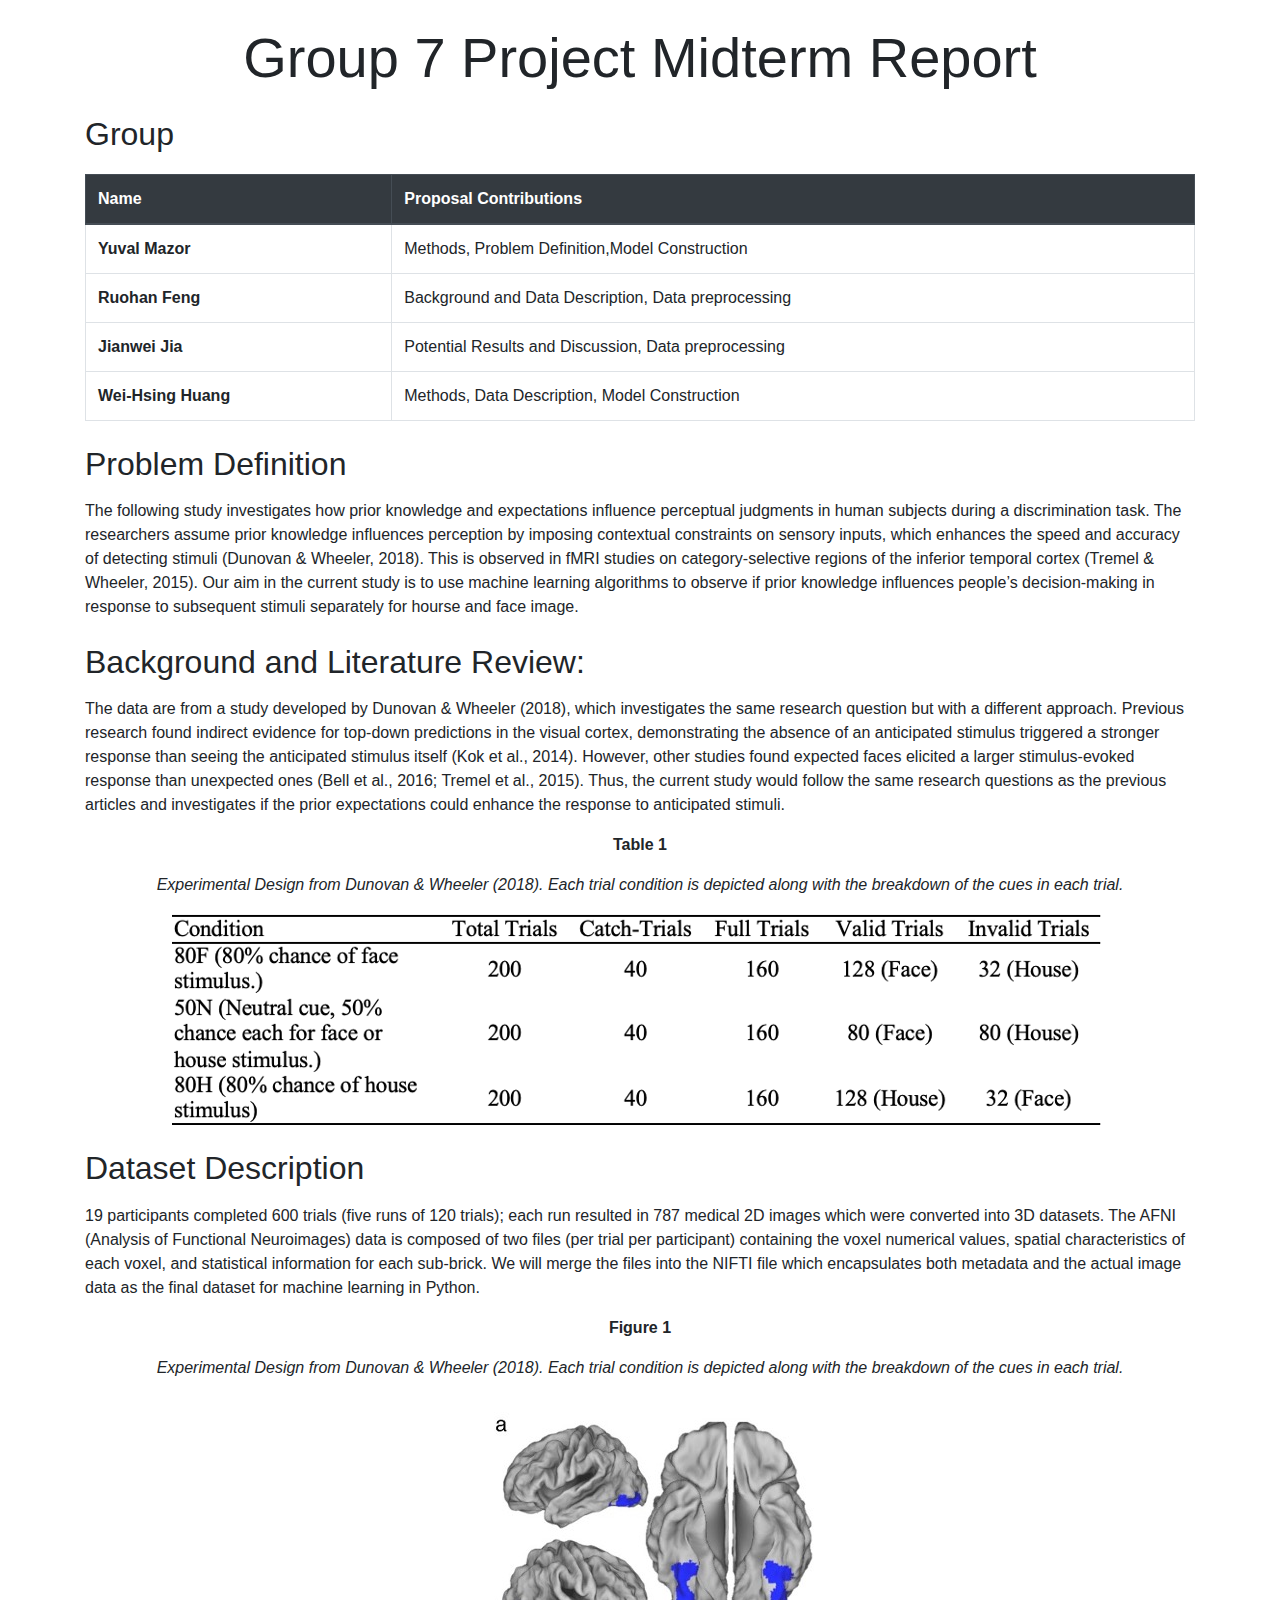
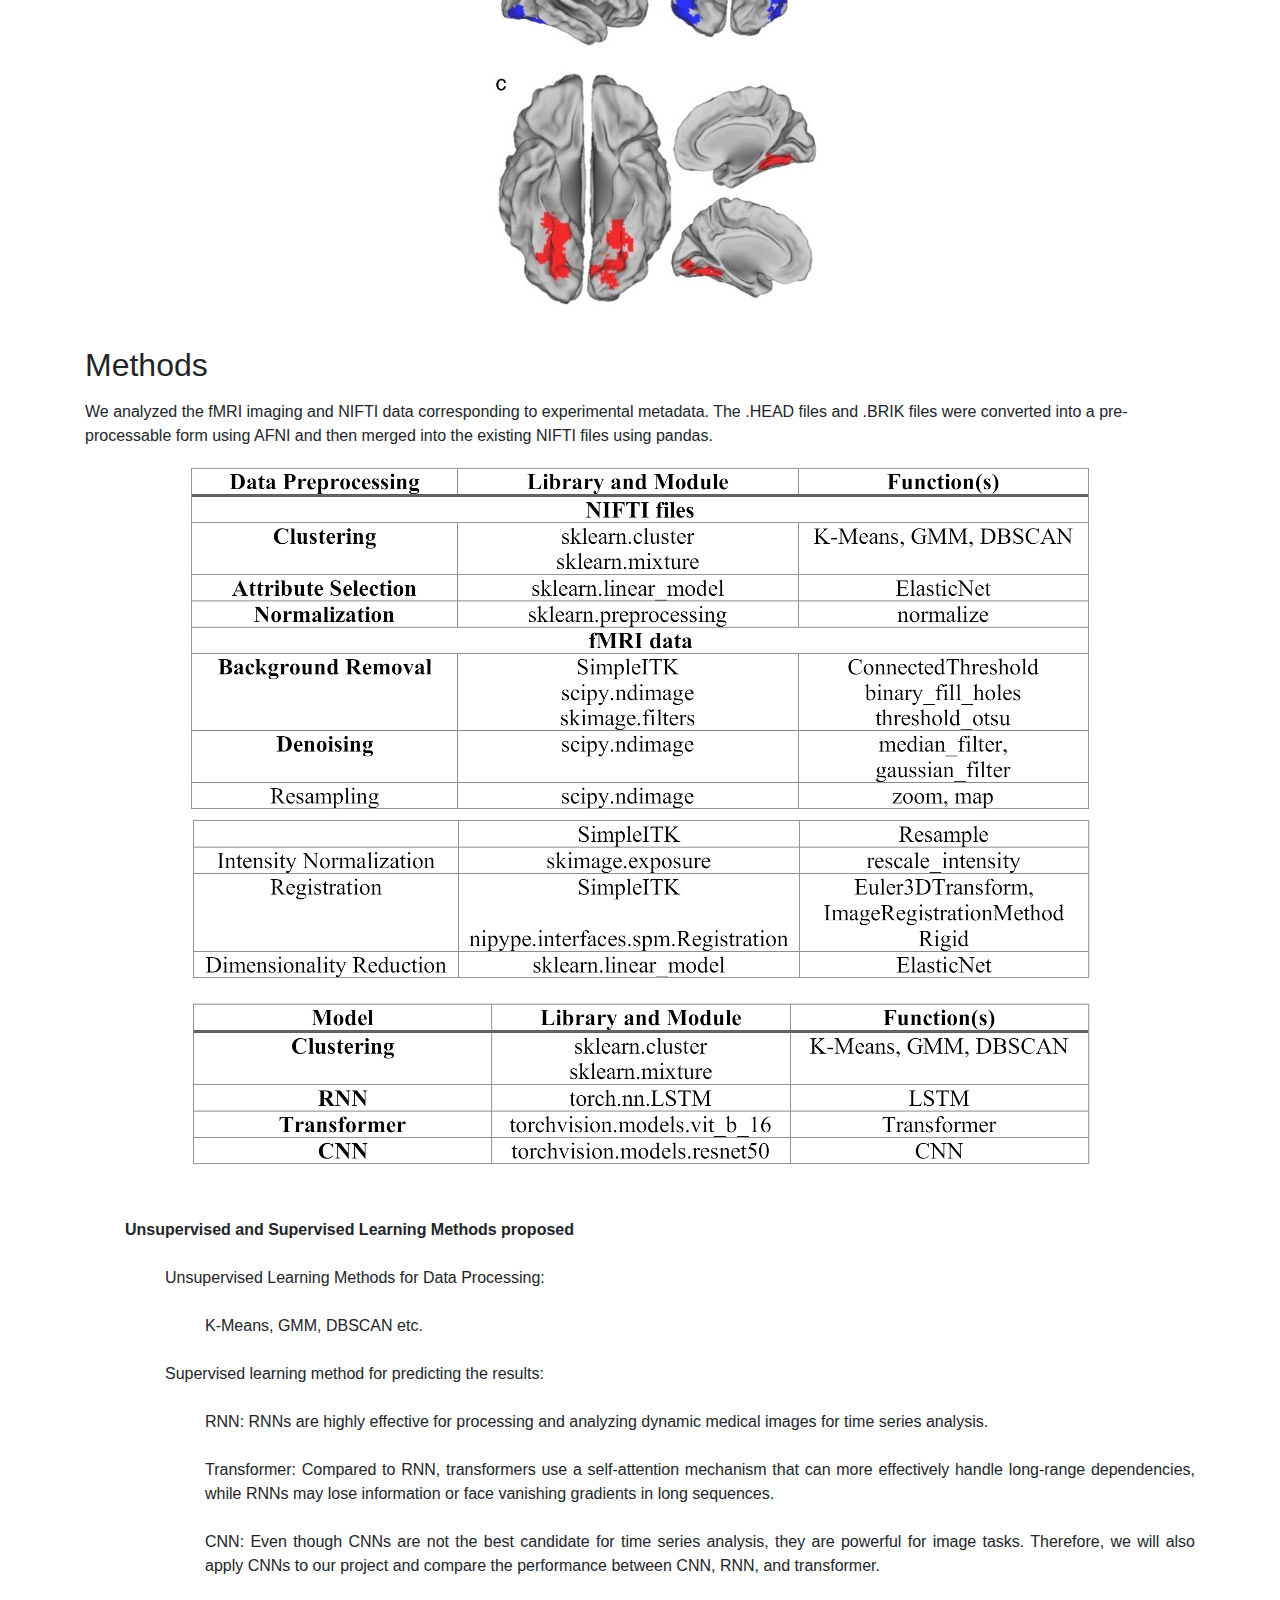
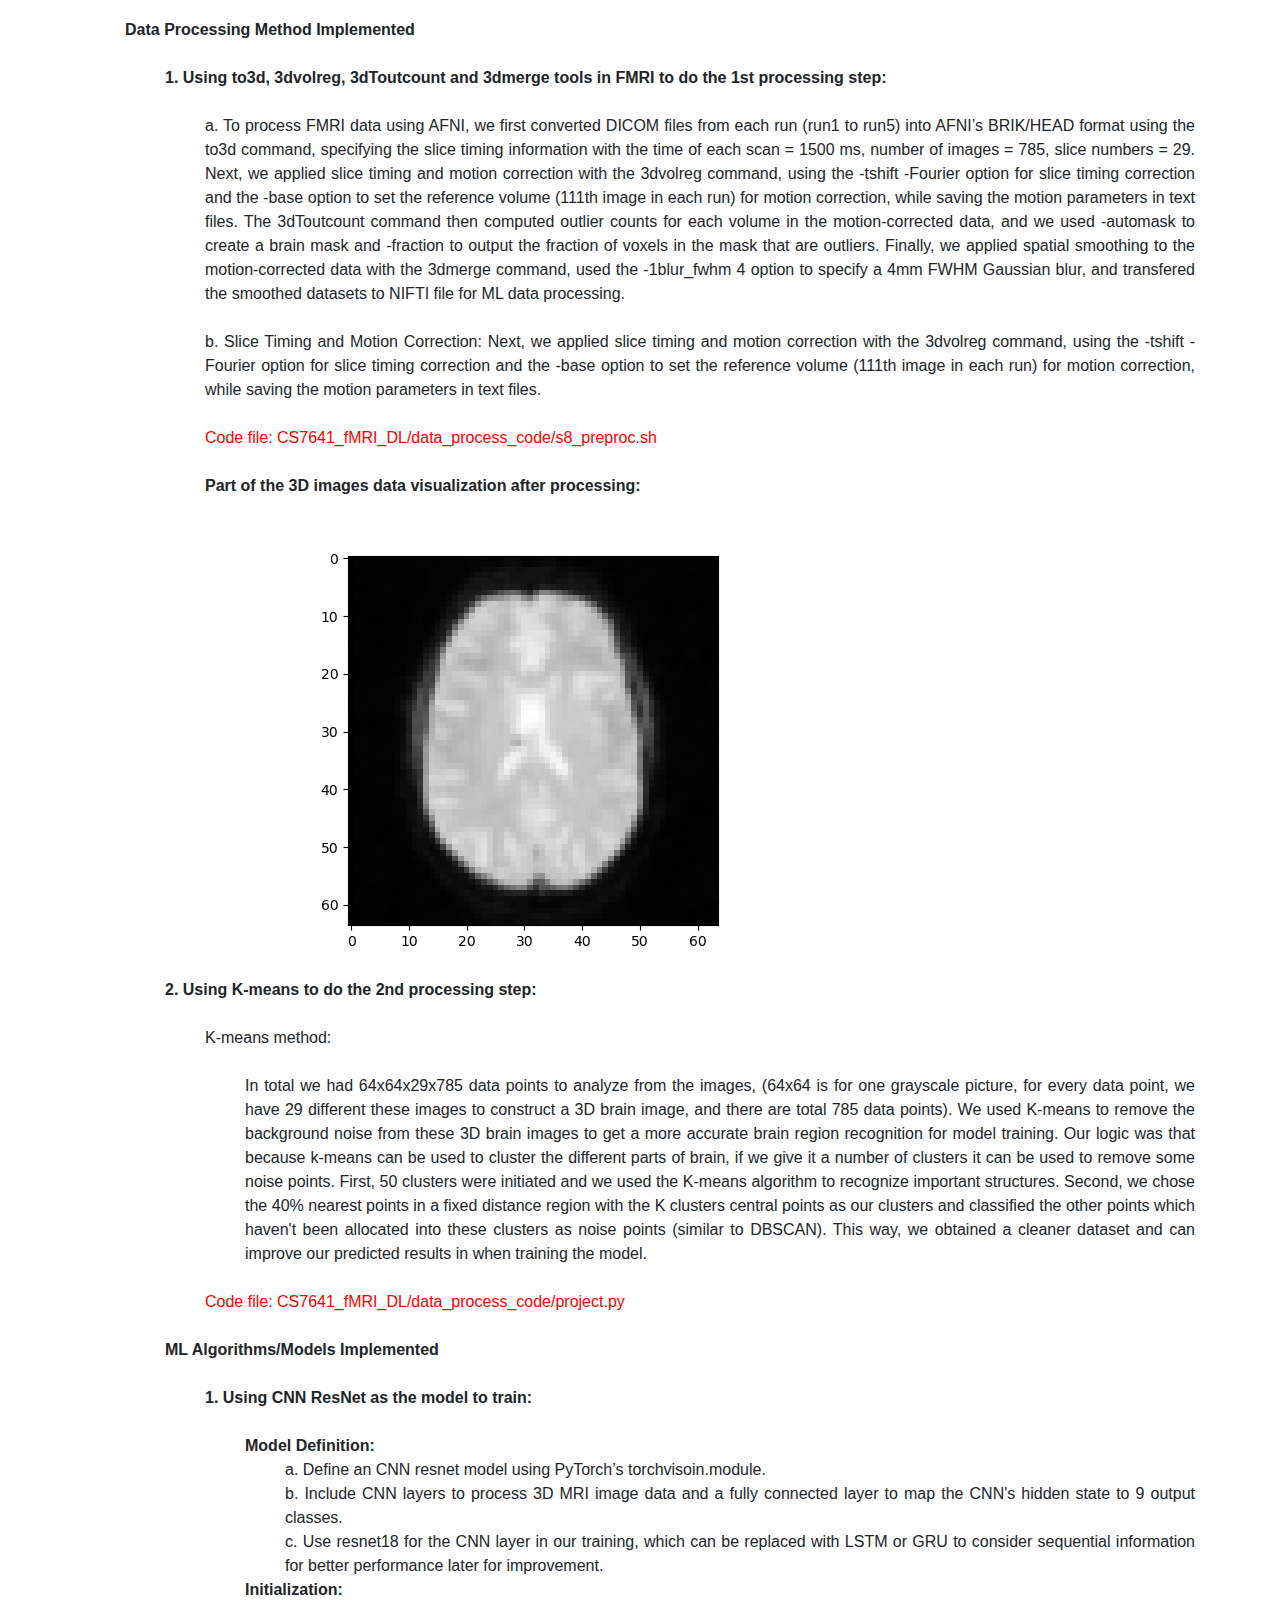
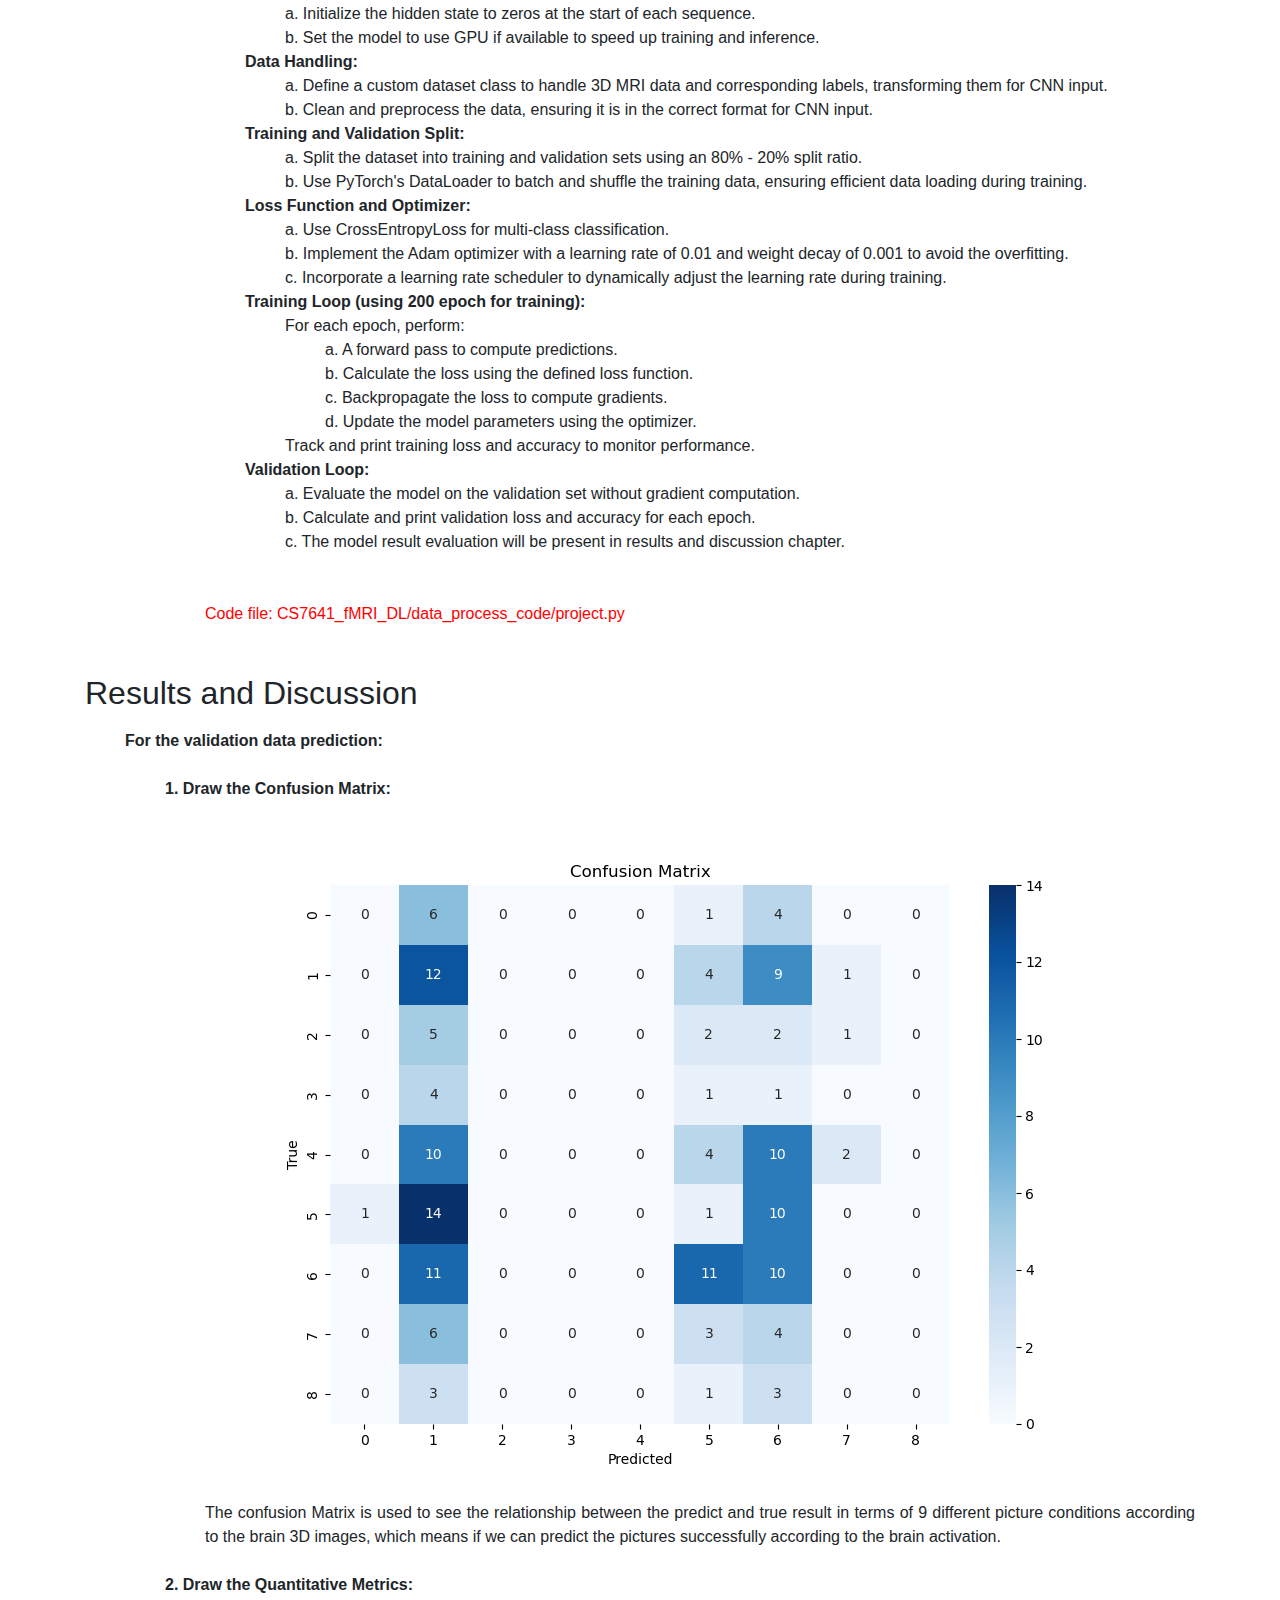
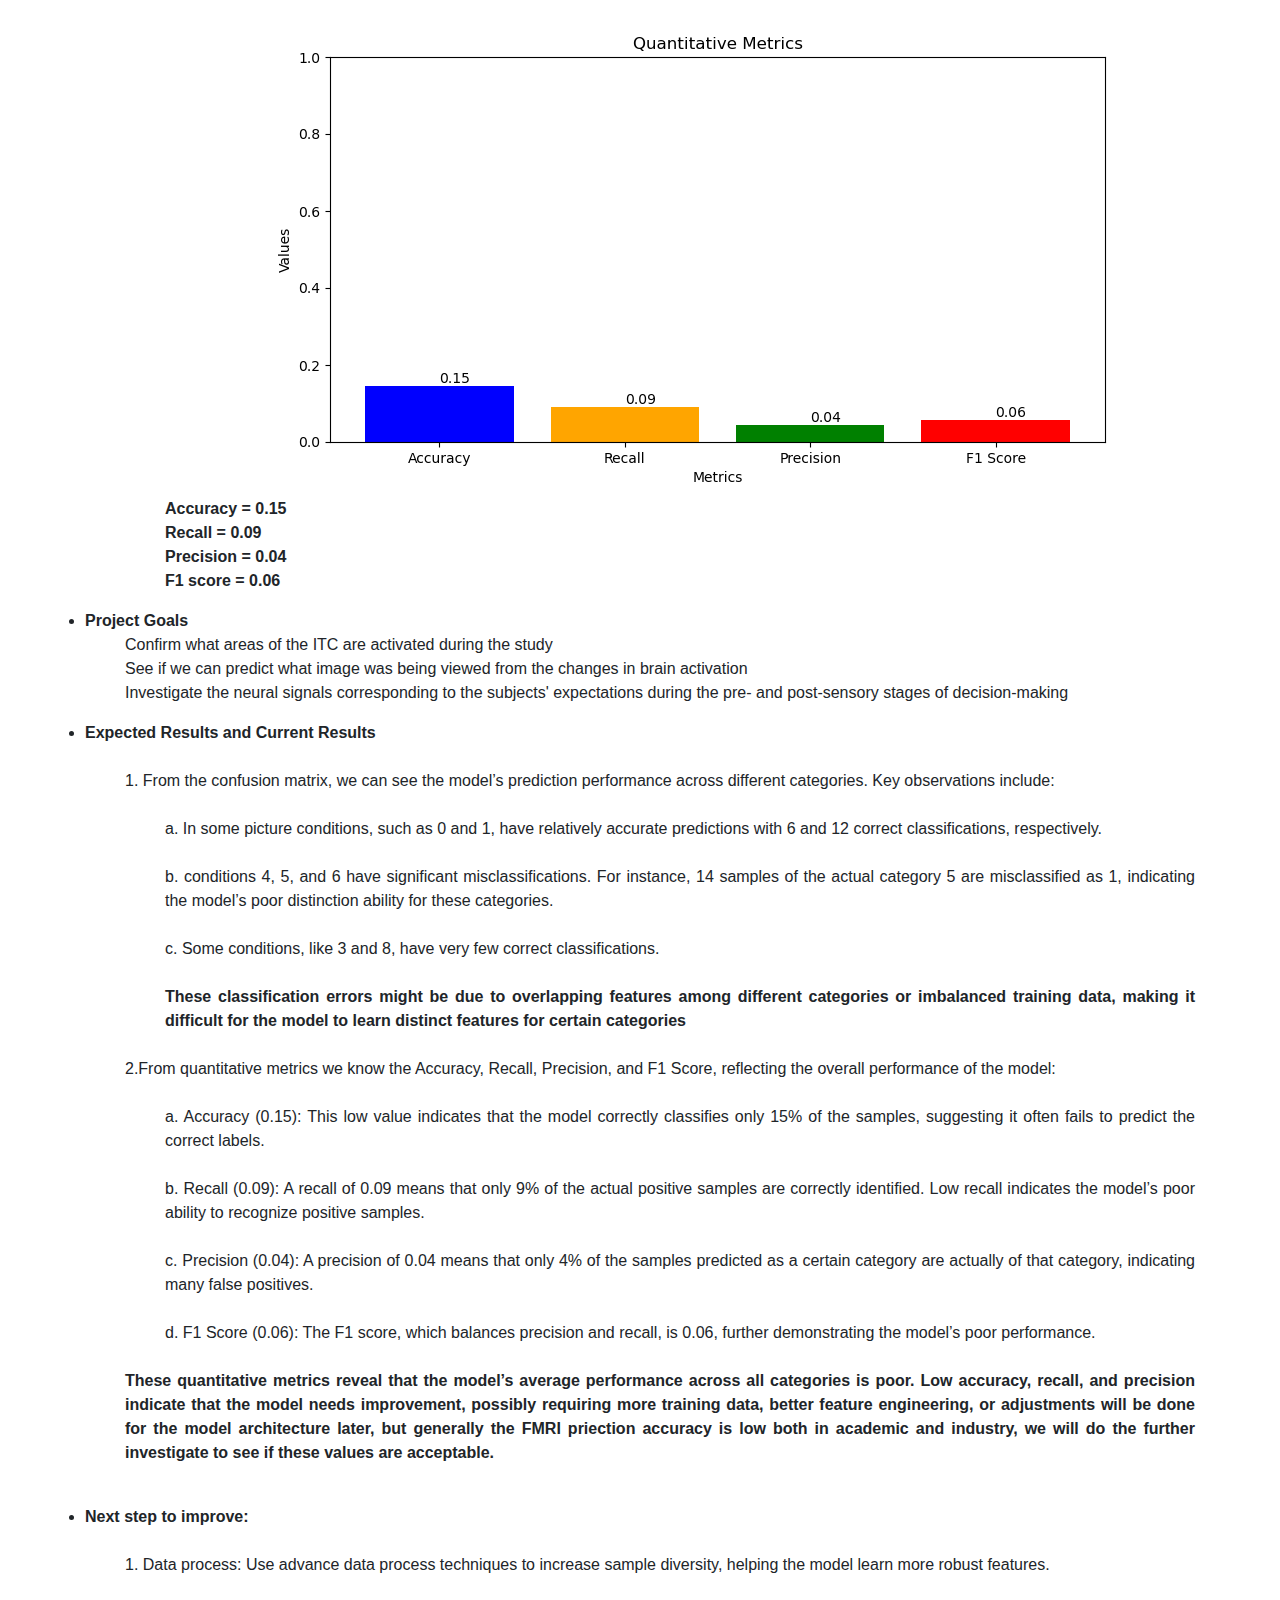
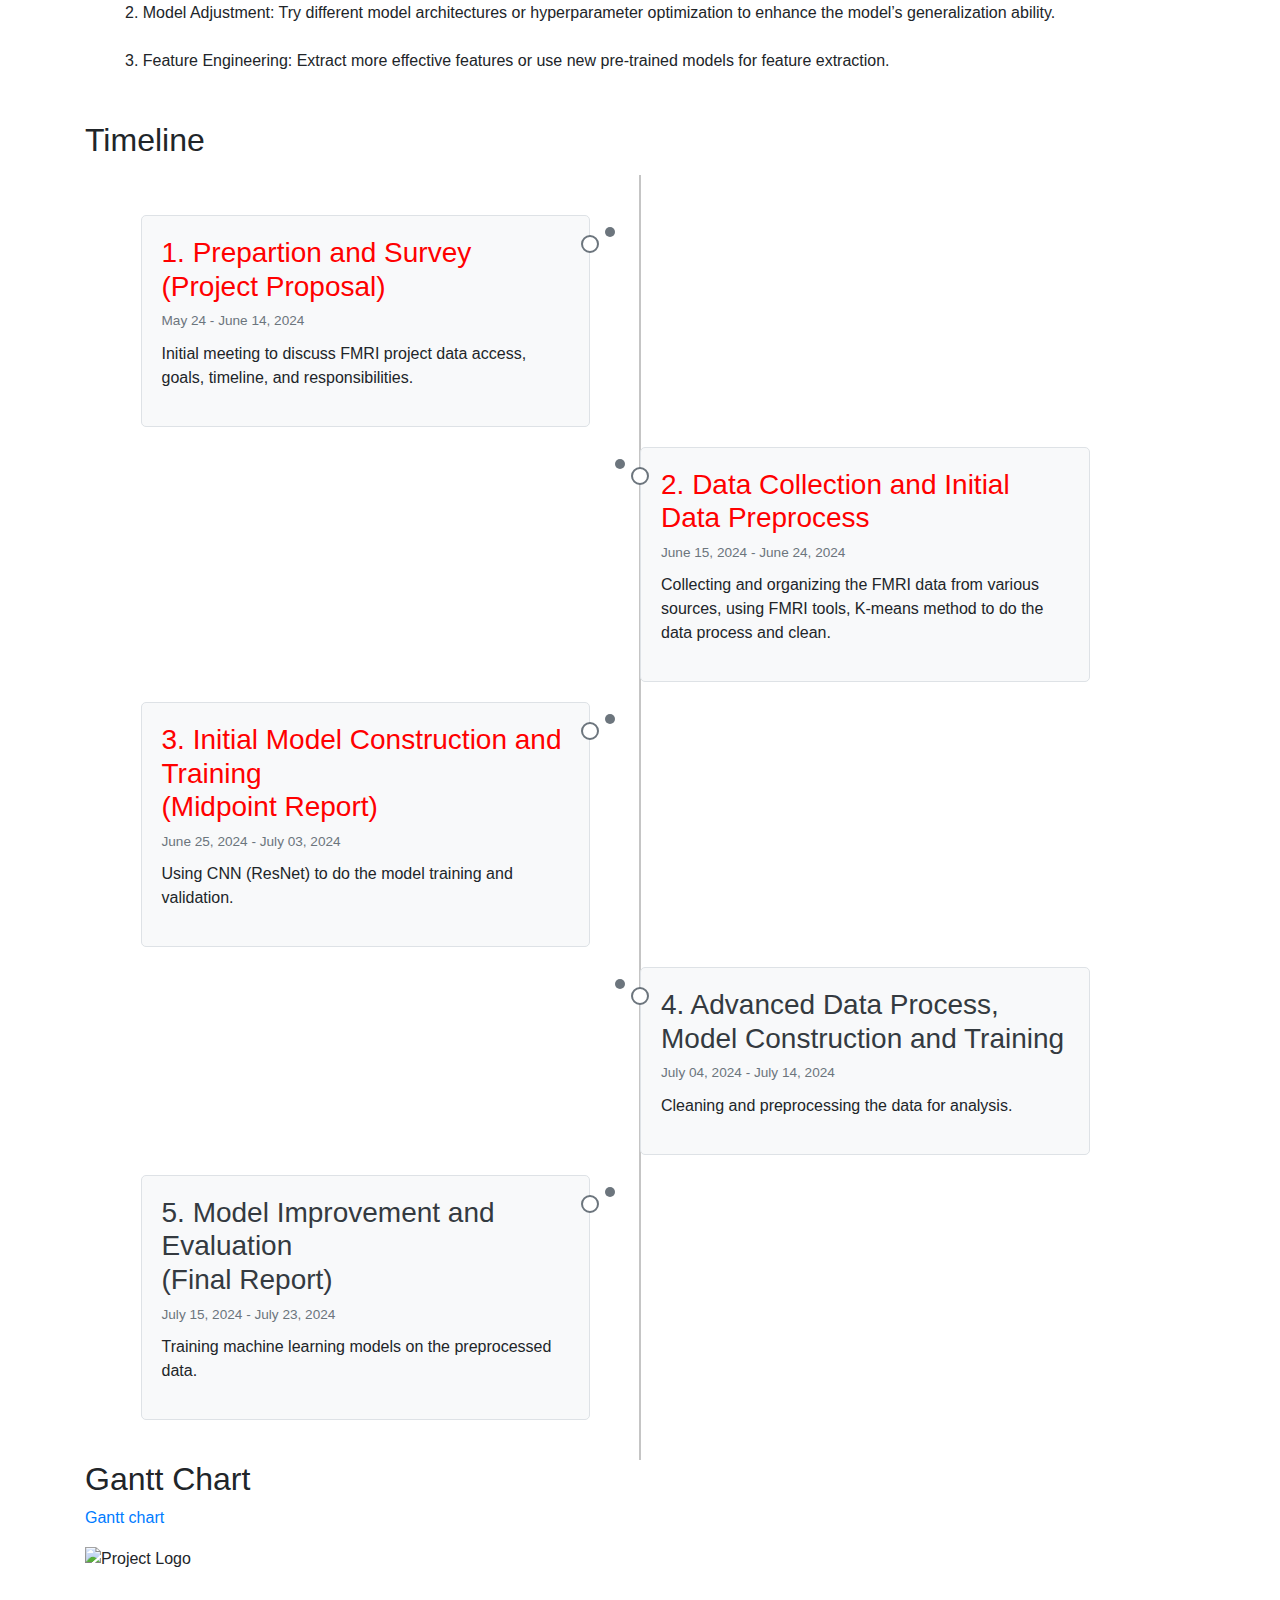
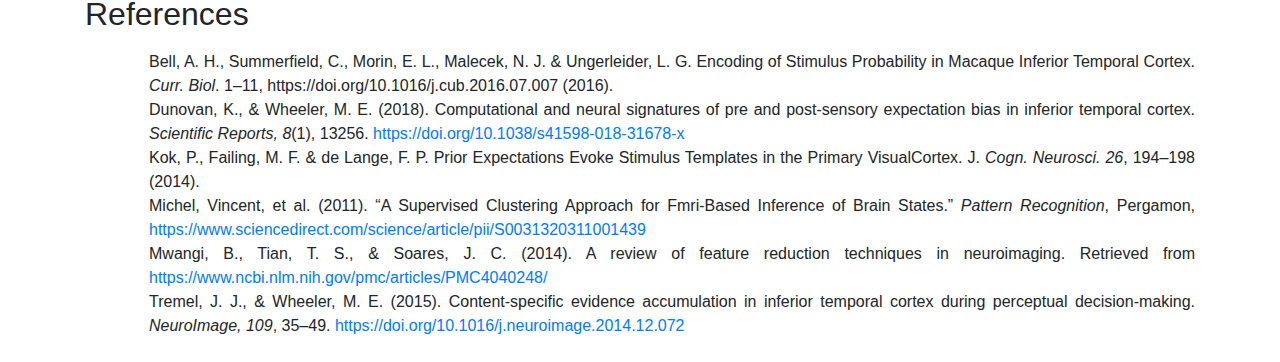
==== commit a3bc61bd: "Merge remote-tracking branch 'refs/remotes/origin/main'" ====
--- a/index.html
+++ b/index.html
@@ -3,7 +3,7 @@
 <head>
     <meta charset="UTF-8">
     <meta name="viewport" content="width=device-width, initial-scale=1.0">
-    <title>Group 7 Project Proposal</title>
+    <title>Group 7 Project Midterm Report</title>
     <link rel="stylesheet" href="https://stackpath.bootstrapcdn.com/bootstrap/4.5.2/css/bootstrap.min.css">
     <link rel="stylesheet" href="./styles.css">
     <style>
@@ -12,14 +12,14 @@
         }
         li {
             text-align: justify;
-            padding: 0 1em;
+            padding: 0 1;
         }
     </style>
 </head>
 <body>
     <div class="container my-4">
         <div class="text-center mb-4">
-            <h1 class="display-4">Group 7 Project Proposal</h1>
+            <h1 class="display-4">Group 7 Project Midterm Report</h1>
         </div>
 
         <section>
@@ -61,7 +61,7 @@
 
         <section>
             <h2 class="mt-4 mb-3">Background and Literature Review:</h2>
-            <p> The data are from a study developed by Dunovan & Wheeler (2018), which investigates the same research question but with a different approach. Previous research found indirect evidence for top-down predictions in the visual cortex, demonstrating that the absence of an anticipated stimulus triggered a stronger response than seeing the anticipated stimulus itself (Kok et al., 2014). However, other studies found that expected faces elicited a larger stimulus-evoked response than unexpected ones (Bell et al., 2016; Tremel et al., 2015). Thus, the current study would follow the same research questions as the previous articles to investigate if the prior expectations could enhance the response to anticipated stimuli.
+            <p> The data are from a study developed by Dunovan & Wheeler (2018), which investigates the same research question but with a different approach. Previous research found indirect evidence for top-down predictions in the visual cortex, demonstrating the absence of an anticipated stimulus triggered a stronger response than seeing the anticipated stimulus itself (Kok et al., 2014). However, other studies found expected faces elicited a larger stimulus-evoked response than unexpected ones (Bell et al., 2016; Tremel et al., 2015). Thus, the current study would follow the same research questions as the previous articles and investigates if the prior expectations could enhance the response to anticipated stimuli.
                 
             </p>
             <div class="text-center">
@@ -95,17 +95,17 @@
                 <img src="./public/4.png" class="img-fluid" alt="Methods - Image 2">
             </div><br><br>
             <ul>
-                <li><b>Unsupervised and Supervised learning methods proposed<br><br></b>
-                    <ul>
-                        <li>Unsupervised learning method for data processing: <br><br></li>
+                <li><b>Unsupervised and Supervised Learning Methods proposed<br><br></b>
+                    <ul>
+                        <li>Unsupervised Learning Methods for Data Processing: <br><br></li>
                             <ul>
                                 <li>K-Means, GMM, DBSCAN etc.<br><br></li>
                             </ul>
                         <li>Supervised learning method for predicting the results: <br><br></li>
                             <ul>
                                 <li>RNN: RNNs are highly effective for processing and analyzing dynamic medical images for time series analysis.<br><br></li>
-                                <li>Transformer: Compared to RNN, transformer uses a self-attention mechanism that can more effectively handle long-range dependencies, while RNNs may lose information or face vanishing gradients in long sequences.<br><br></li>
-                                <li>CNN: Even though CNN is not the best candidate for time series analysis, it is powerful for image tasks. Therefore, we will also apply CNN to our project and compare the performance between CNN, RNN, and transformer.<br><br></li>
+                                <li>Transformer: Compared to RNN, transformers use a self-attention mechanism that can more effectively handle long-range dependencies, while RNNs may lose information or face vanishing gradients in long sequences.<br><br></li>
+                                <li>CNN: Even though CNNs are not the best candidate for time series analysis, they are powerful for image tasks. Therefore, we will also apply CNNs to our project and compare the performance between CNN, RNN, and transformer.<br><br></li>
                             </ul>
                         </li>
                     </ul>
@@ -114,32 +114,32 @@
             <ul>
                 <li><b>Data Processing Method Implemented<br><br></b>
                     <ul>
-                        <li><b>1. Using to3d, 3dvolreg, 3dToutcount and 3dmerge tools in FMRI to do the 1th step processing: <br><br></b>
+                        <li><b>1. Using to3d, 3dvolreg, 3dToutcount and 3dmerge tools in FMRI to do the 1st processing step: <br><br></b>
                         <ul>
-                            <li>a. To process FMRI data using AFNI, we first convert DICOM files from each run (run1 to run5) into AFNI’s BRIK/HEAD format using the to3d command, 
+                            <li>a. To process FMRI data using AFNI, we first converted DICOM files from each run (run1 to run5) into AFNI’s BRIK/HEAD format using the to3d command, 
                                 specifying the slice timing information with the time of each scan = 1500 ms, number of images = 785, slice numbers = 29. 
-                                Next, we apply slice timing and motion correction with the 3dvolreg command, 
+                                Next, we applied slice timing and motion correction with the 3dvolreg command, 
                                 using the -tshift -Fourier option for slice timing correction and the -base option to set the reference volume (111th image in each run) for motion correction, 
                                 while saving the motion parameters in text files. 
-                                The 3dToutcount command then computes outlier counts for each volume in the motion-corrected data, 
-                                using -automask to create a brain mask and -fraction to output the fraction of voxels in the mask that are outliers. 
-                                Finally, we apply spatial smoothing to the motion-corrected data with the 3dmerge command, 
-                                using the -1blur_fwhm 4 option to specify a 4mm FWHM Gaussian blur, and transfer the smoothed datasets to NIFTI file for ML data processing.<br><br></li>
+                                The 3dToutcount command then computed outlier counts for each volume in the motion-corrected data, 
+                                and we used -automask to create a brain mask and -fraction to output the fraction of voxels in the mask that are outliers. 
+                                Finally, we applied spatial smoothing to the motion-corrected data with the 3dmerge command, 
+                                used the -1blur_fwhm 4 option to specify a 4mm FWHM Gaussian blur, and transfered the smoothed datasets to NIFTI file for ML data processing.<br><br></li>
                             
-                                <li>b. Slice Timing and Motion Correction: Next, we apply slice timing and motion correction with the 3dvolreg command, using the -tshift -Fourier option for slice timing correction and the -base option to set the reference volume (111th image in each run) for motion correction, while saving the motion parameters in text files.<br><br></li>
+                                <li>b. Slice Timing and Motion Correction: Next, we applied slice timing and motion correction with the 3dvolreg command, using the -tshift -Fourier option for slice timing correction and the -base option to set the reference volume (111th image in each run) for motion correction, while saving the motion parameters in text files.<br><br></li>
                             <li style="color: red;">Code file: CS7641_fMRI_DL/data_process_code/s8_preproc.sh<br><br></li>
                             <li><b>Part of the 3D images data visualization after processing:</b> </li>
                             <li><img src="./public/1st_steps.png" alt="Part of the 3D images data visualization"></li>
 
                         </ul>
-                        <li><b>2. Using K-means to do the 2nd step processing for comparation: <br><br></b>
+                        <li><b>2. Using K-means to do the 2nd processing step: <br><br></b>
                             <ul>
                                 <li>K-means method:<br><br></li>
                                 <ul>
-                                    <li>For 64x64x29x785 image datas, (64x64 is for one grayscale picture, for every data point, we have 29 different these images to construct a 3D brain image, and there are total 785 data points.) we use K-means to do the data processing to remove the background noise of these 3D brain images to get a more accuracy brain region recognition for model training because k-means can be used to cluster the different parts of brain for a giving cluster number and also can be used to remove some noise points.
-                                        50 clusters are initiated and using K-means algorithm to recognize these important brain parts firstly. We choose the 40% nearest points in a fixed distance region with the K clusters central points as our clusters and see the 
-                                        other points which haven't been allocated into these clusters as noise points (like a DBSCAN way). By using this way, we get a more clean dataset and can improve our predict results in 
-                                        the later training model.
+                                    <li>In total we had 64x64x29x785 data points to analyze from the images, (64x64 is for one grayscale picture, for every data point, we have 29 different these images to construct a 3D brain image, and there are total 785 data points). We used K-means to remove the background noise from these 3D brain images to get a more accurate brain region recognition for model training. Our logic was that because k-means can be used to cluster the different parts of brain, if we give it a number of clusters it can be used to remove some noise points.
+                                        First, 50 clusters were initiated and we used the K-means algorithm to recognize important structures. Second, we chose the 40% nearest points in a fixed distance region with the K clusters central points as our clusters and classified the
+                                        other points which haven't been allocated into these clusters as noise points (similar to DBSCAN). This way, we obtained a cleaner dataset and can improve our predicted results in 
+                                        when training the model.
                                     <br><br></li>
                                 </ul>
                                 <li style="color: red;">Code file: CS7641_fMRI_DL/data_process_code/project.py<br><br></li>
@@ -328,6 +328,12 @@
             </div>
         </section>
 
+        </section>
+            <h2 class ="section-title">Gantt Chart</h2>
+            <p><a href="https://docs.google.com/spreadsheets/d/1XyOcZbfwGnvFNNa-2XOaHMNTru0NNwUR/edit?usp=sharing&ouid=111940957351122547361&rtpof=true&sd=true" class="reference-link">Gantt chart</a></p>
+            <class="logo-container">
+      <img class="logo" src="images/gantt_chart3.jpg" alt="Project Logo" style="width: 800 px; height: auto;">
+        
         <section>
             <h2 class="mt-4 mb-3">References</h2>
             <ul>
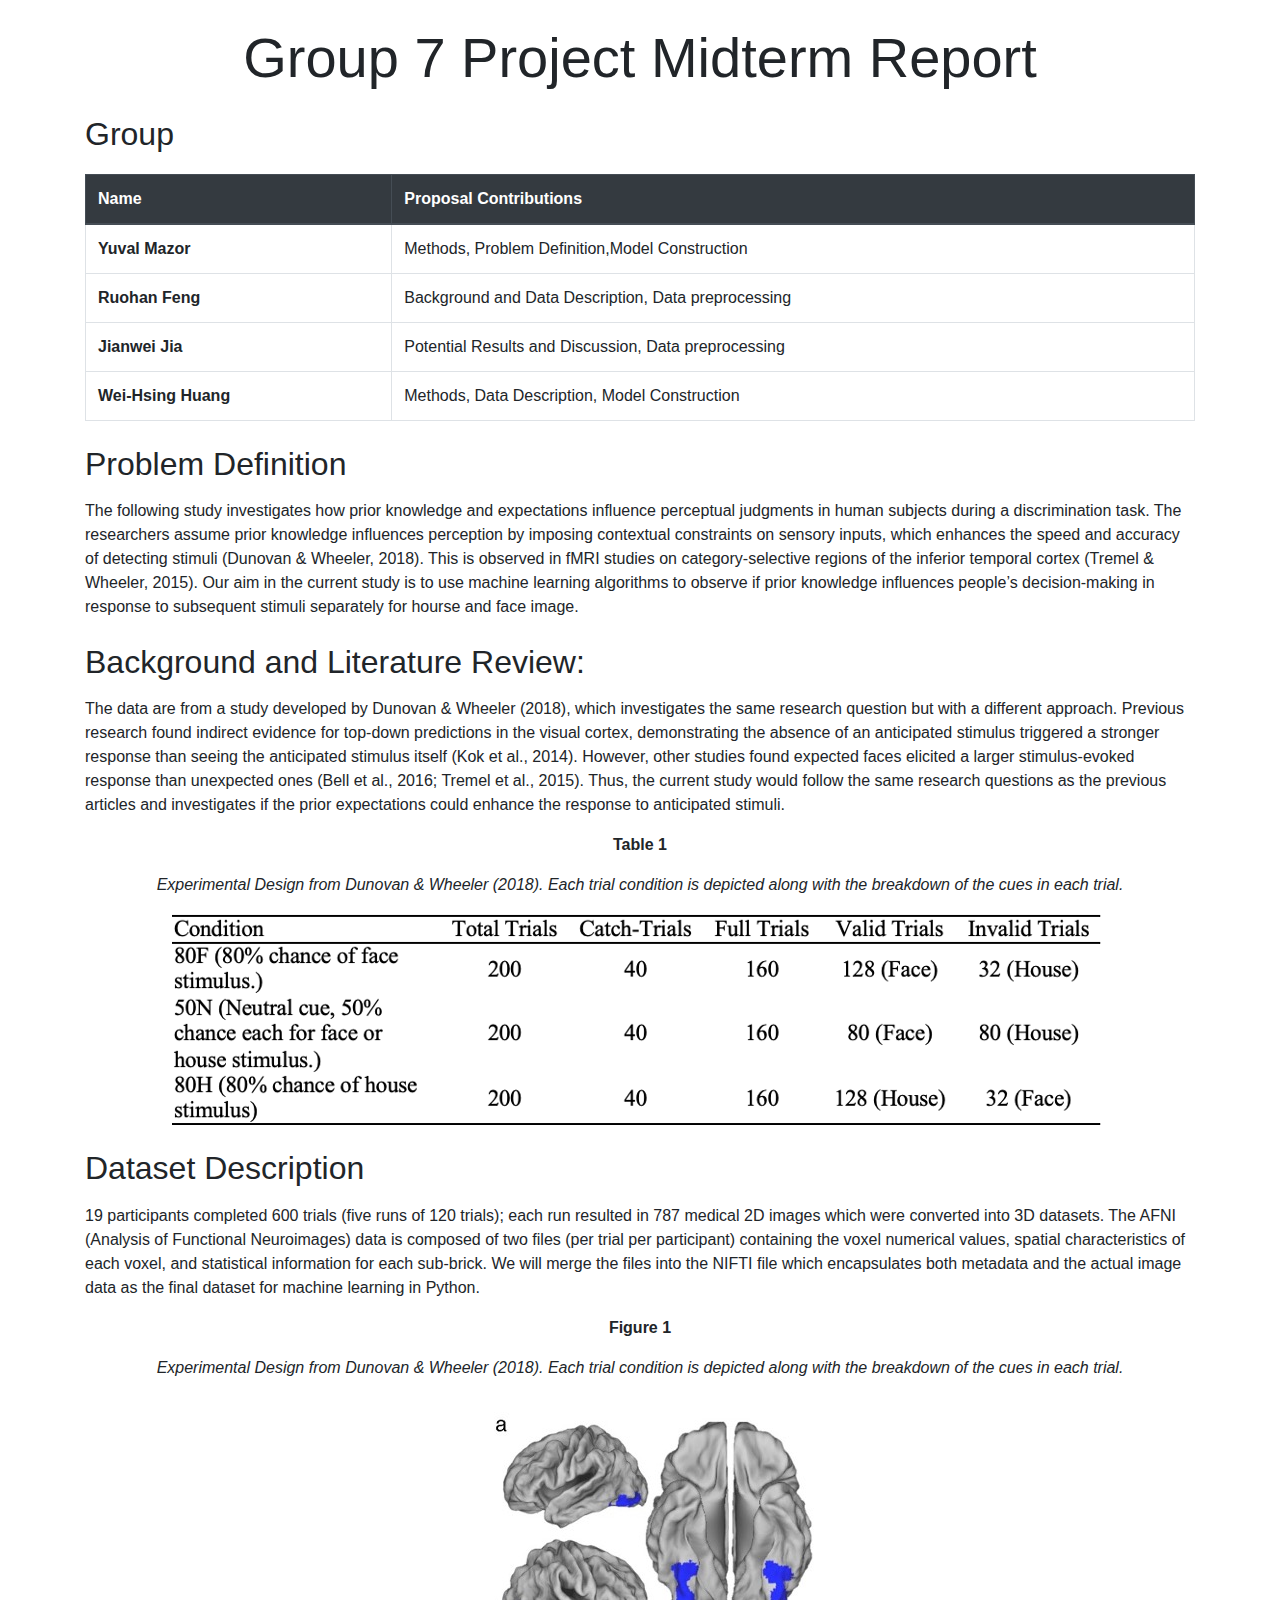
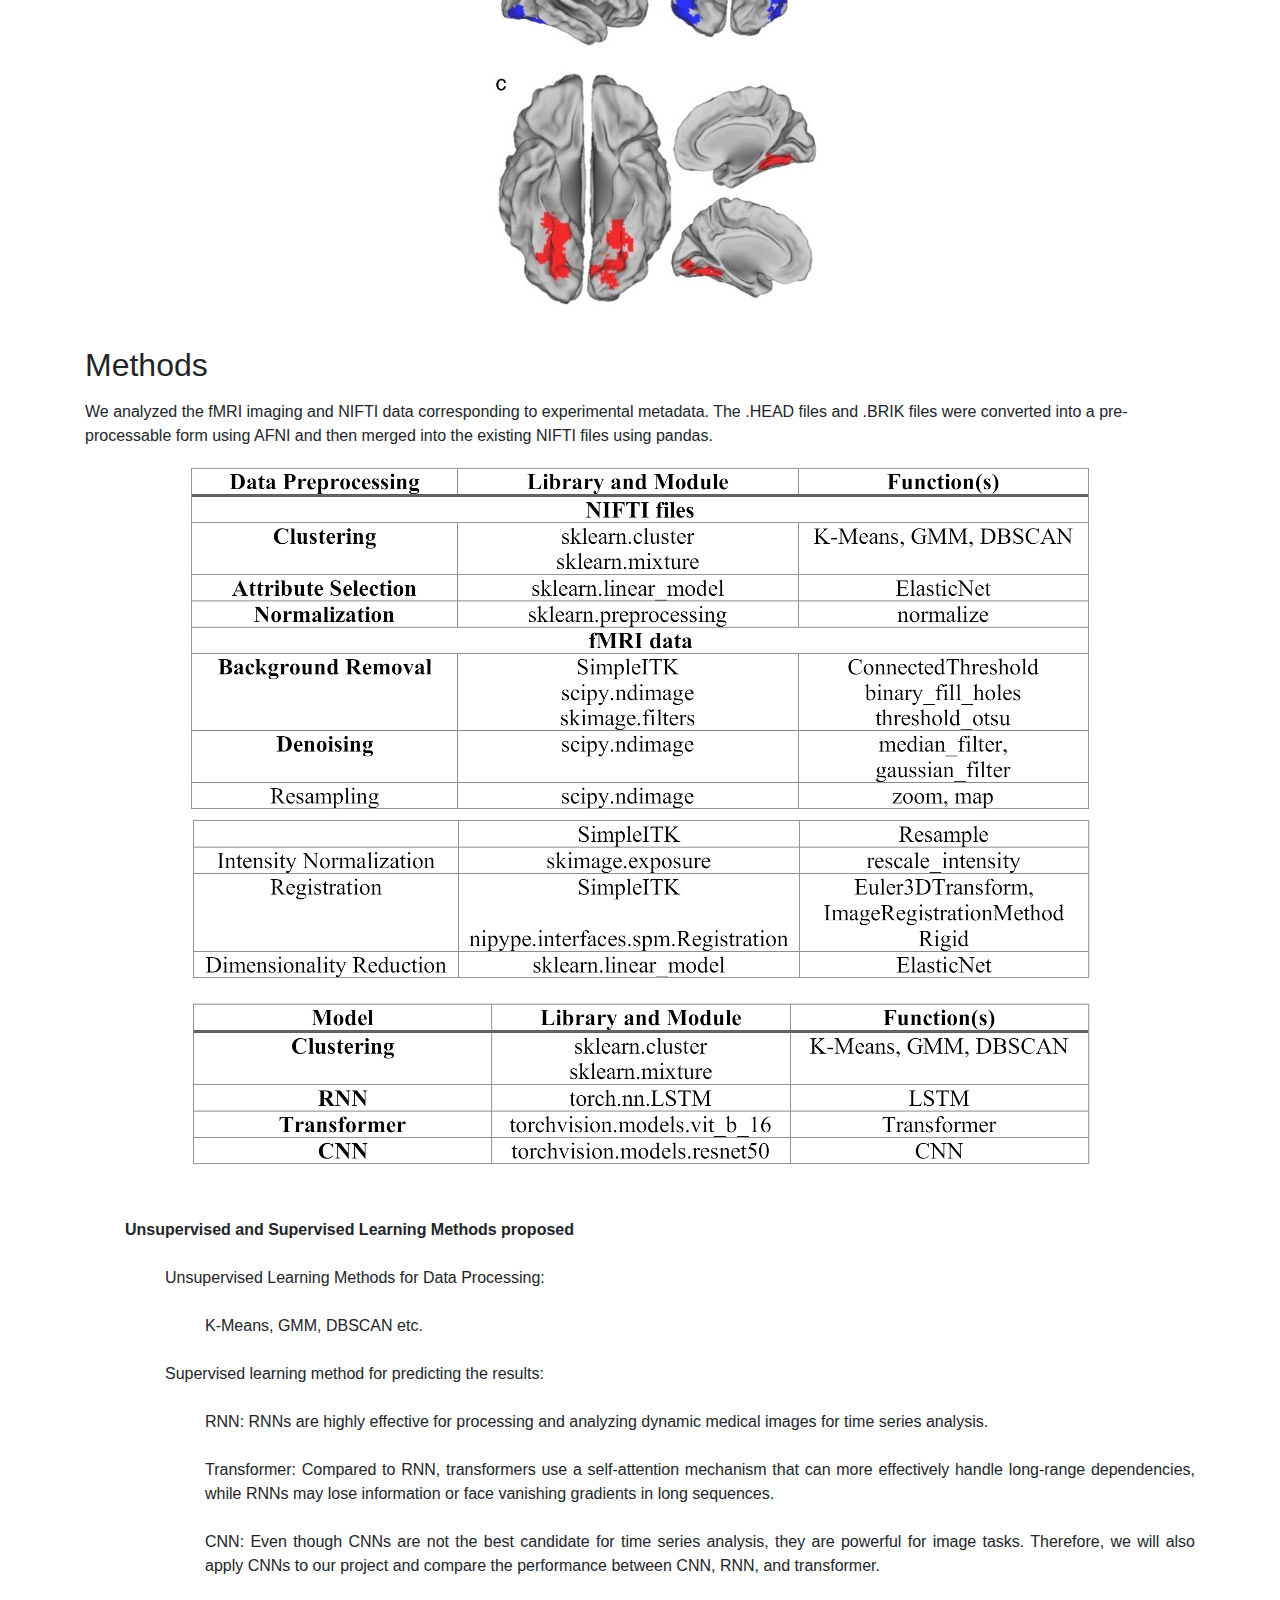
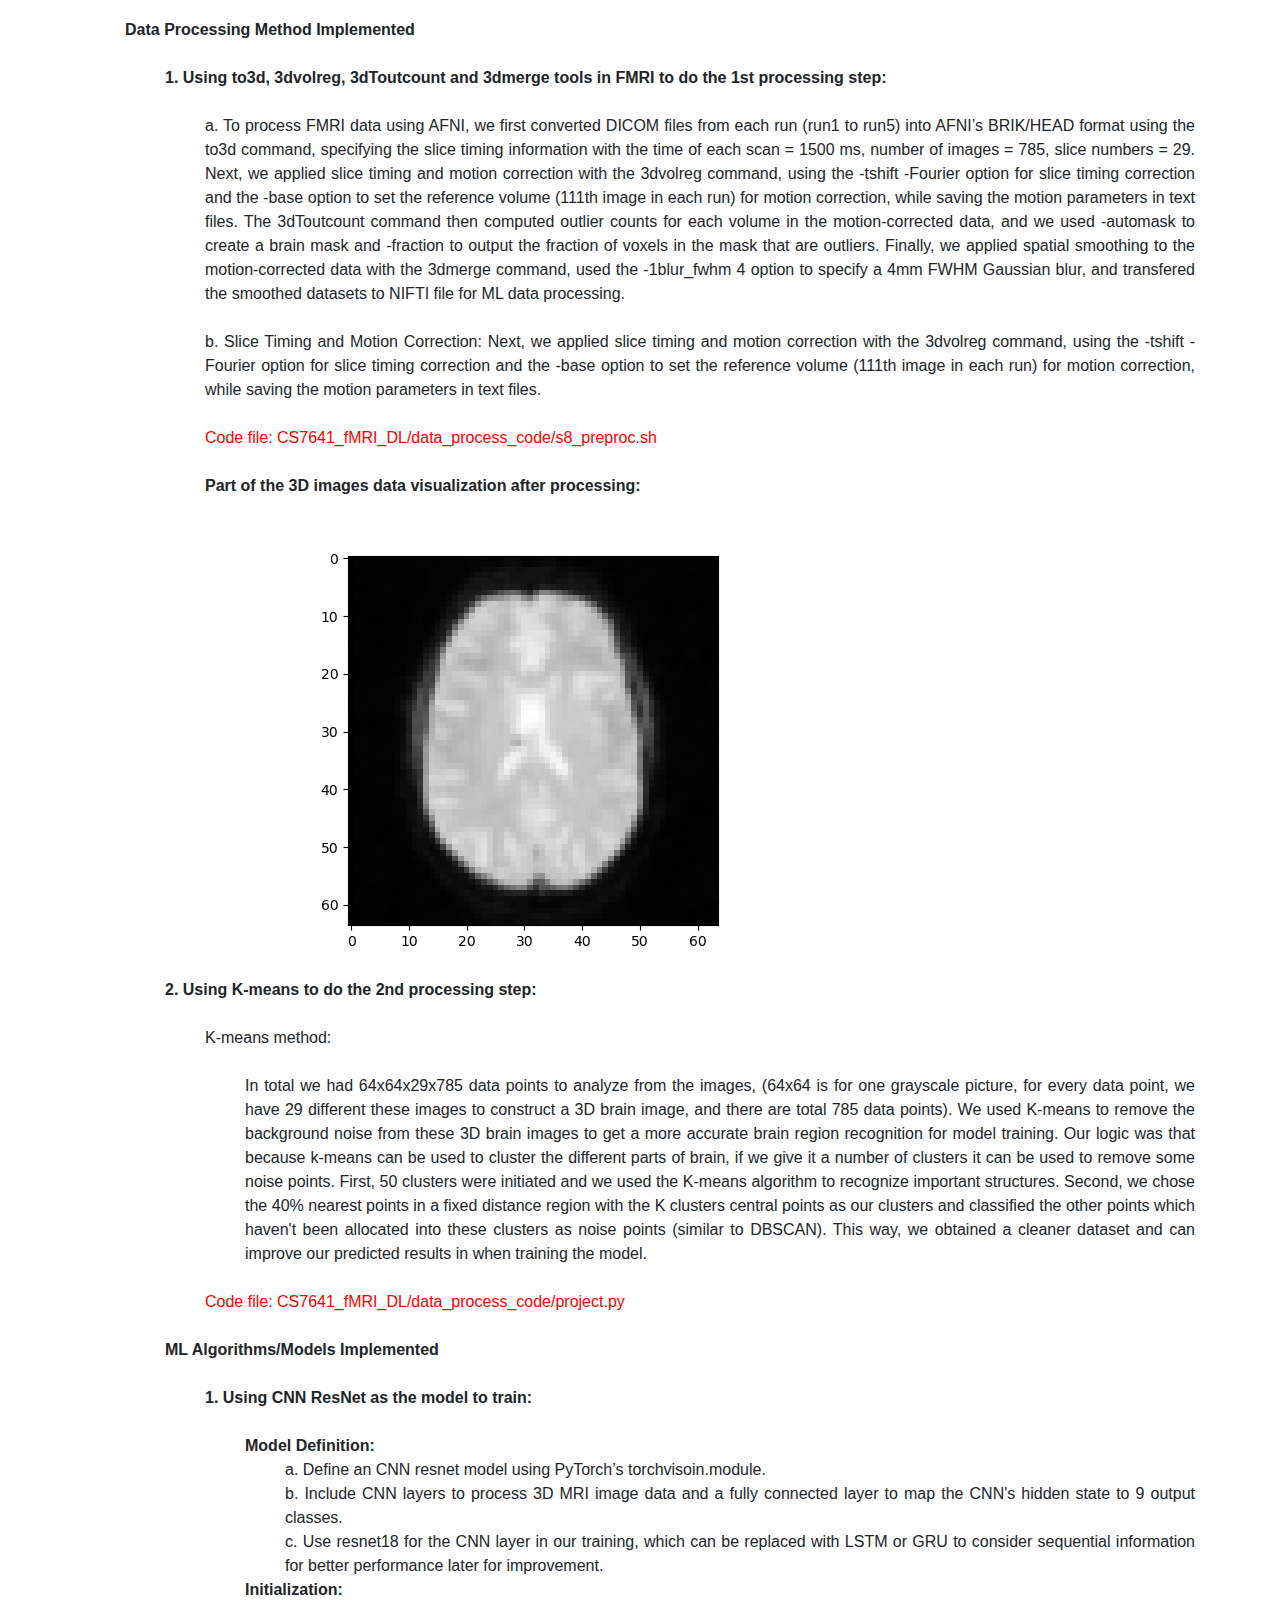
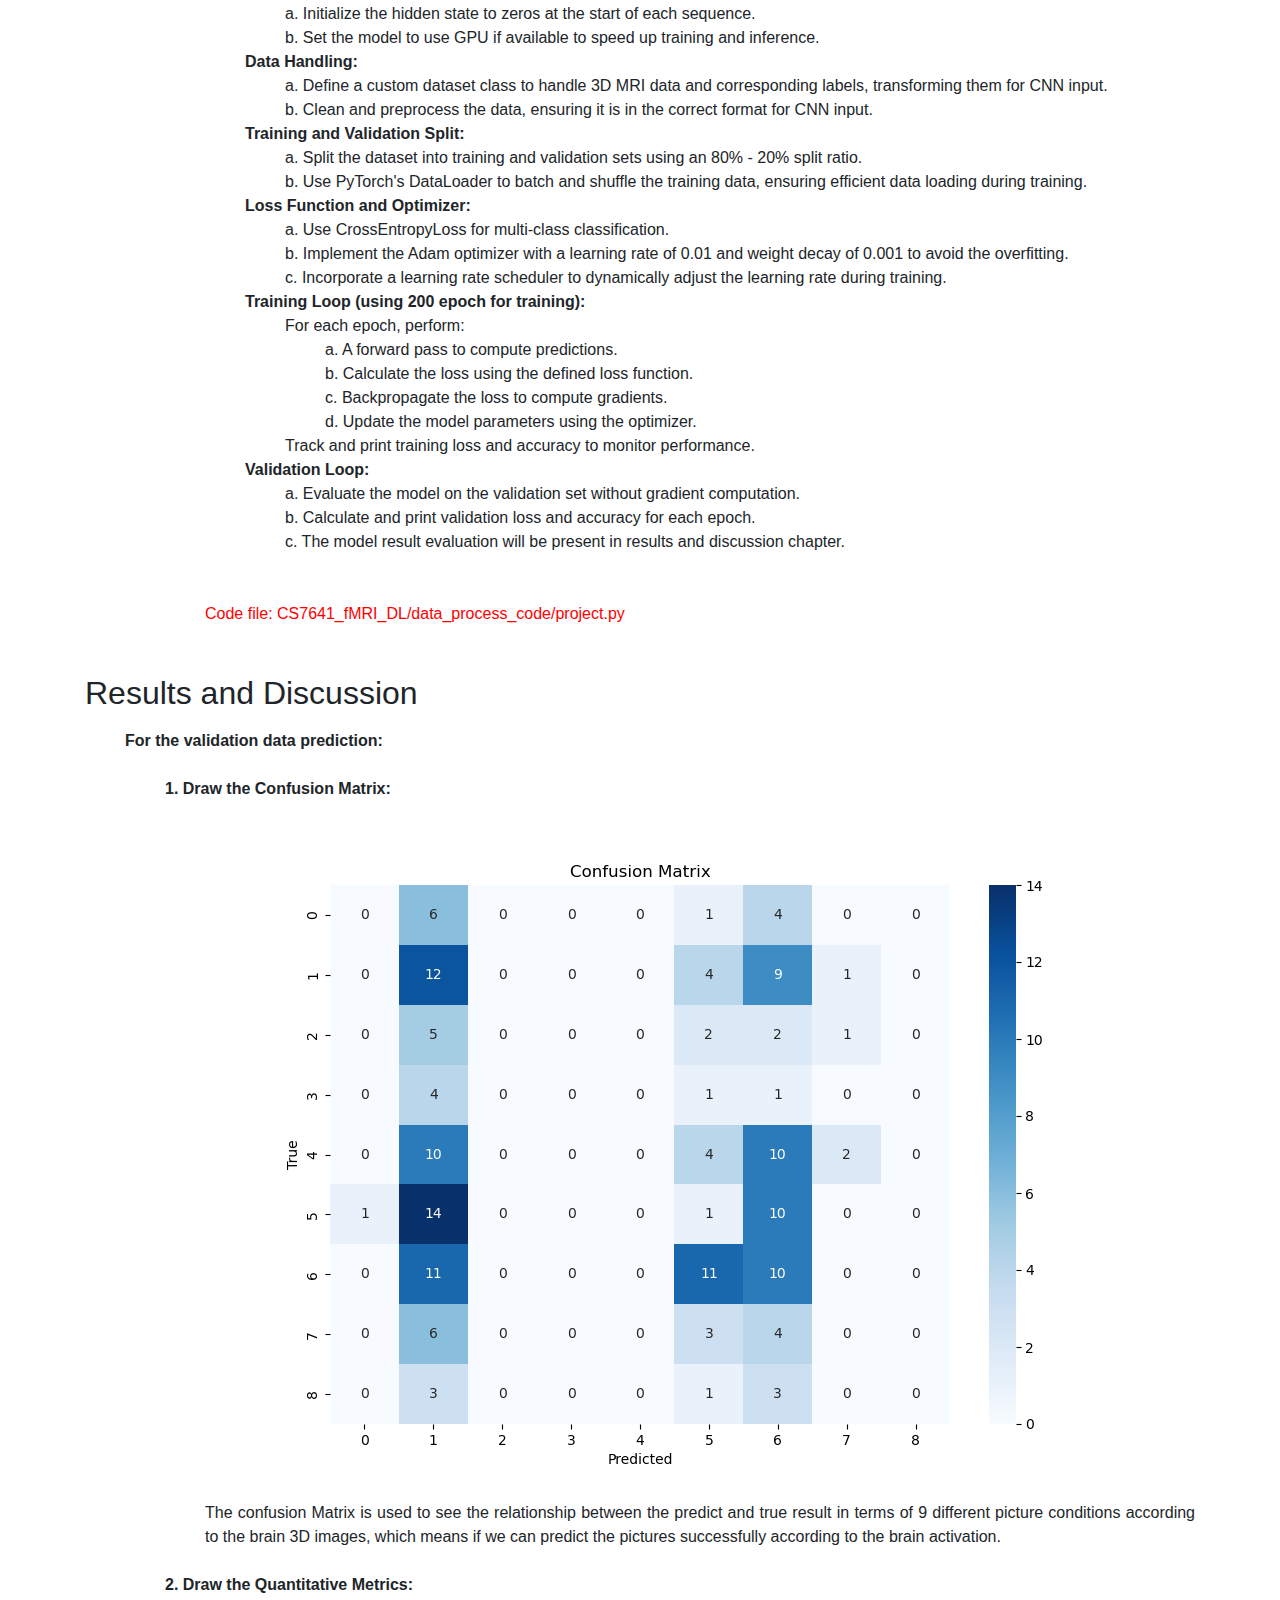
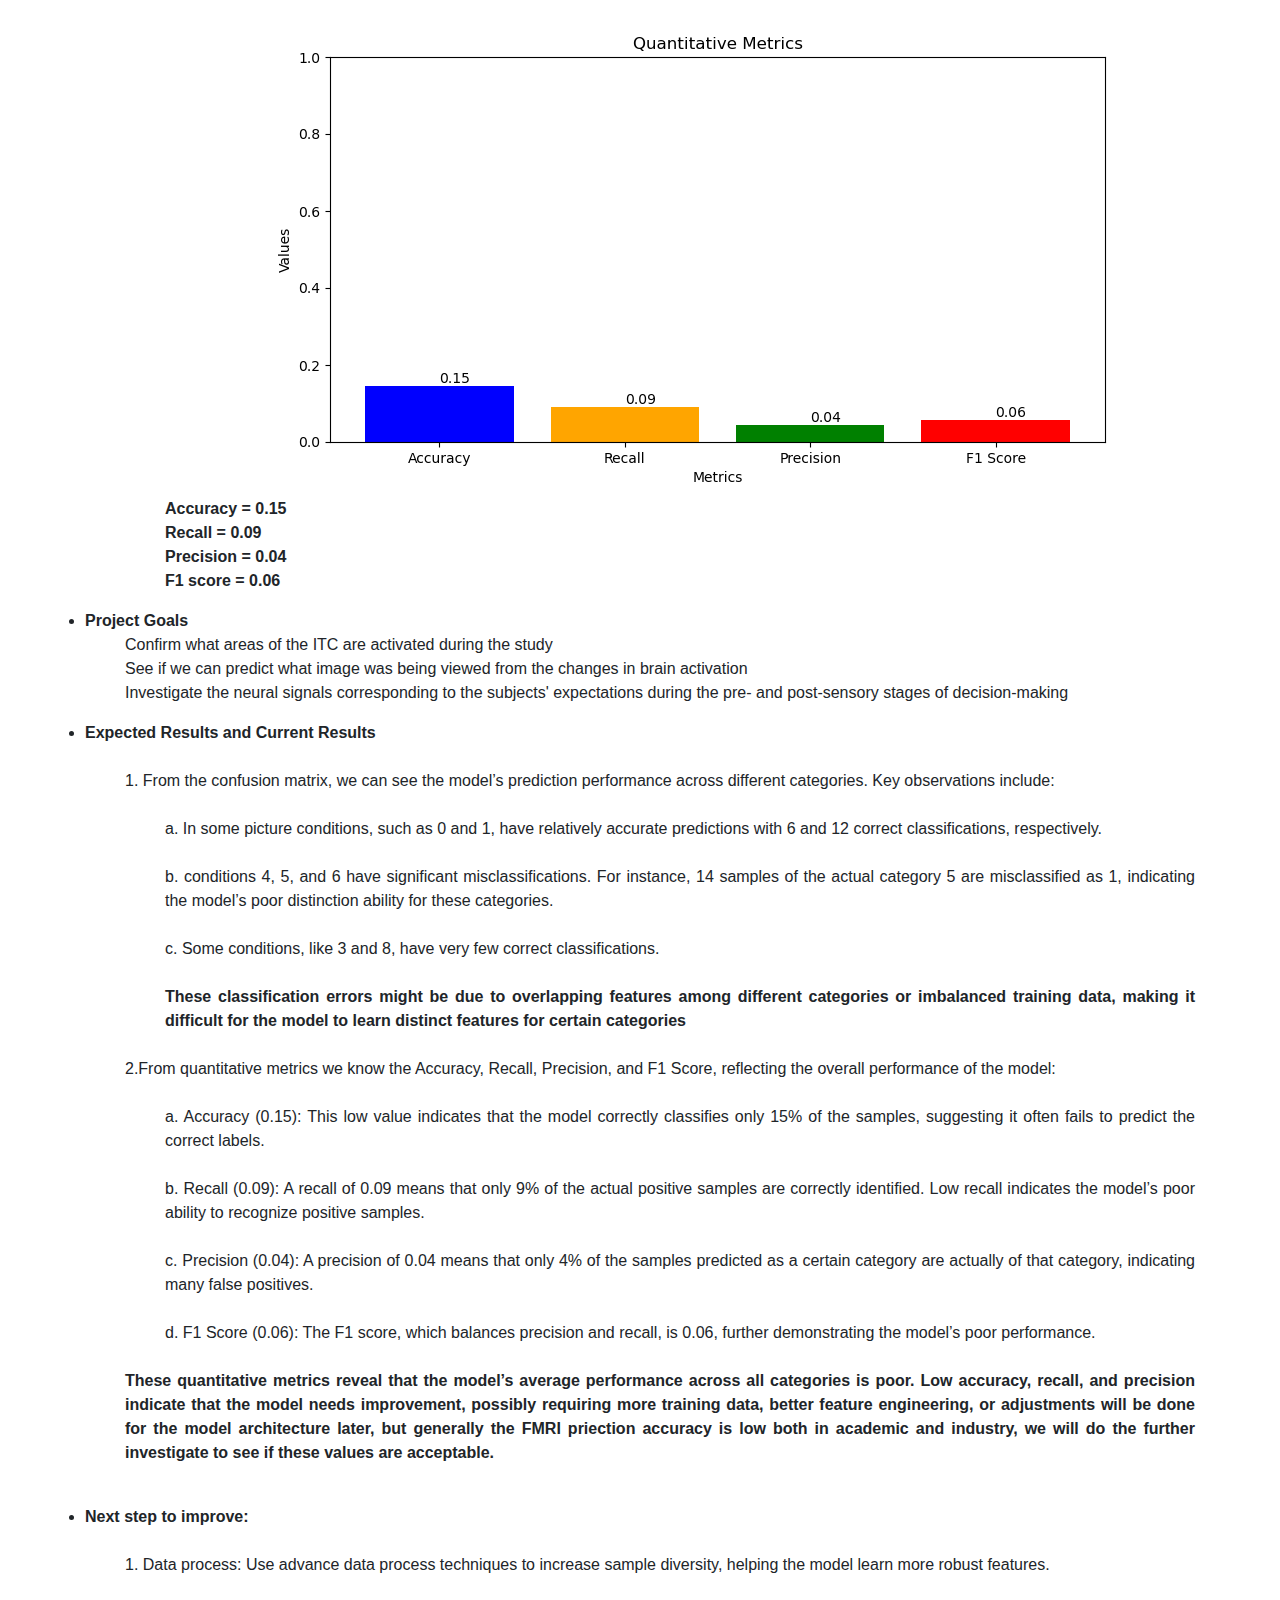
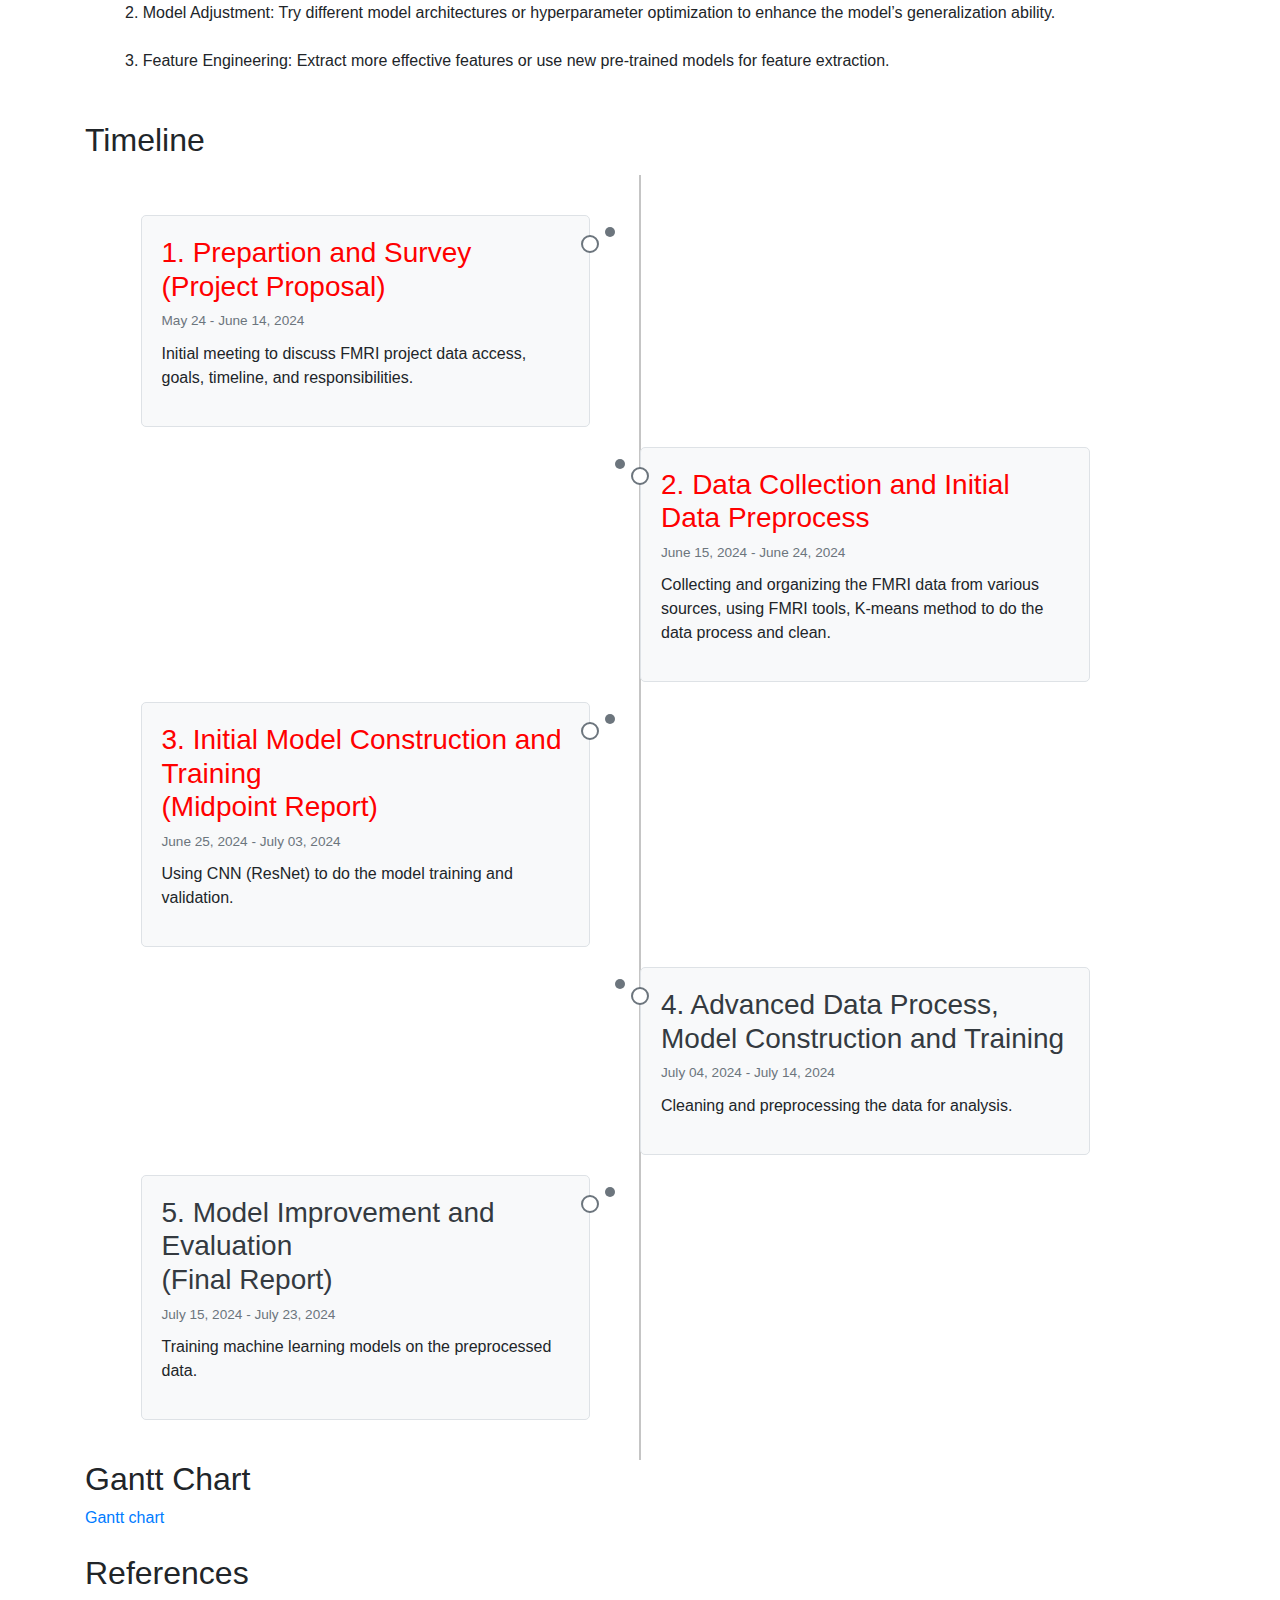
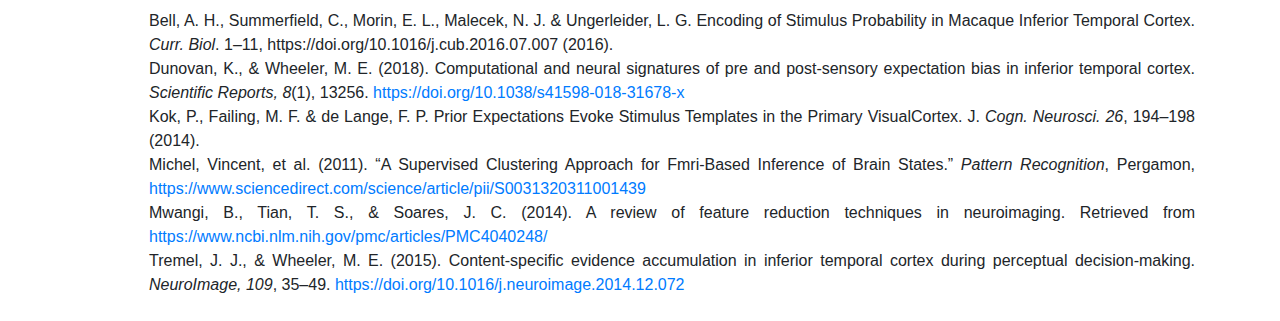
==== commit c558b798: "update" ====
--- a/index.html
+++ b/index.html
@@ -331,8 +331,6 @@
         </section>
             <h2 class ="section-title">Gantt Chart</h2>
             <p><a href="https://docs.google.com/spreadsheets/d/1XyOcZbfwGnvFNNa-2XOaHMNTru0NNwUR/edit?usp=sharing&ouid=111940957351122547361&rtpof=true&sd=true" class="reference-link">Gantt chart</a></p>
-            <class="logo-container">
-      <img class="logo" src="images/gantt_chart3.jpg" alt="Project Logo" style="width: 800 px; height: auto;">
         
         <section>
             <h2 class="mt-4 mb-3">References</h2>
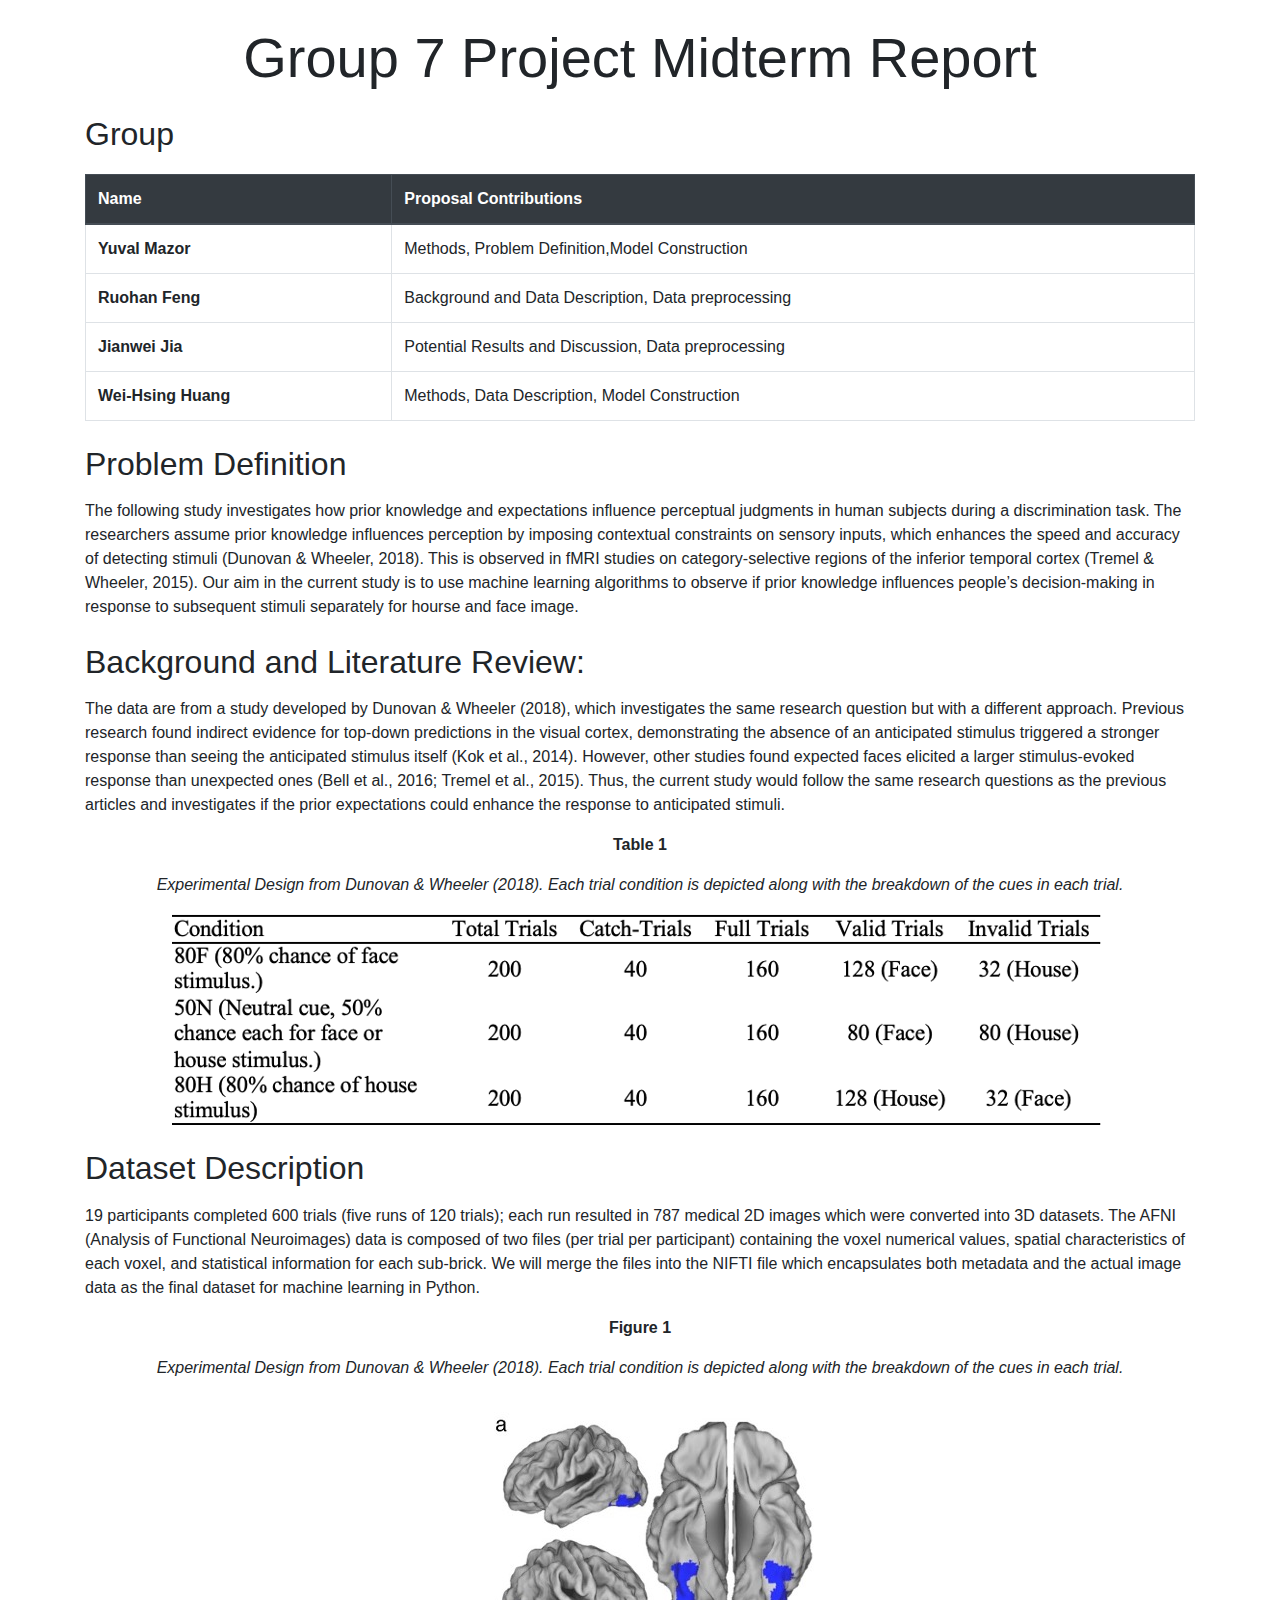
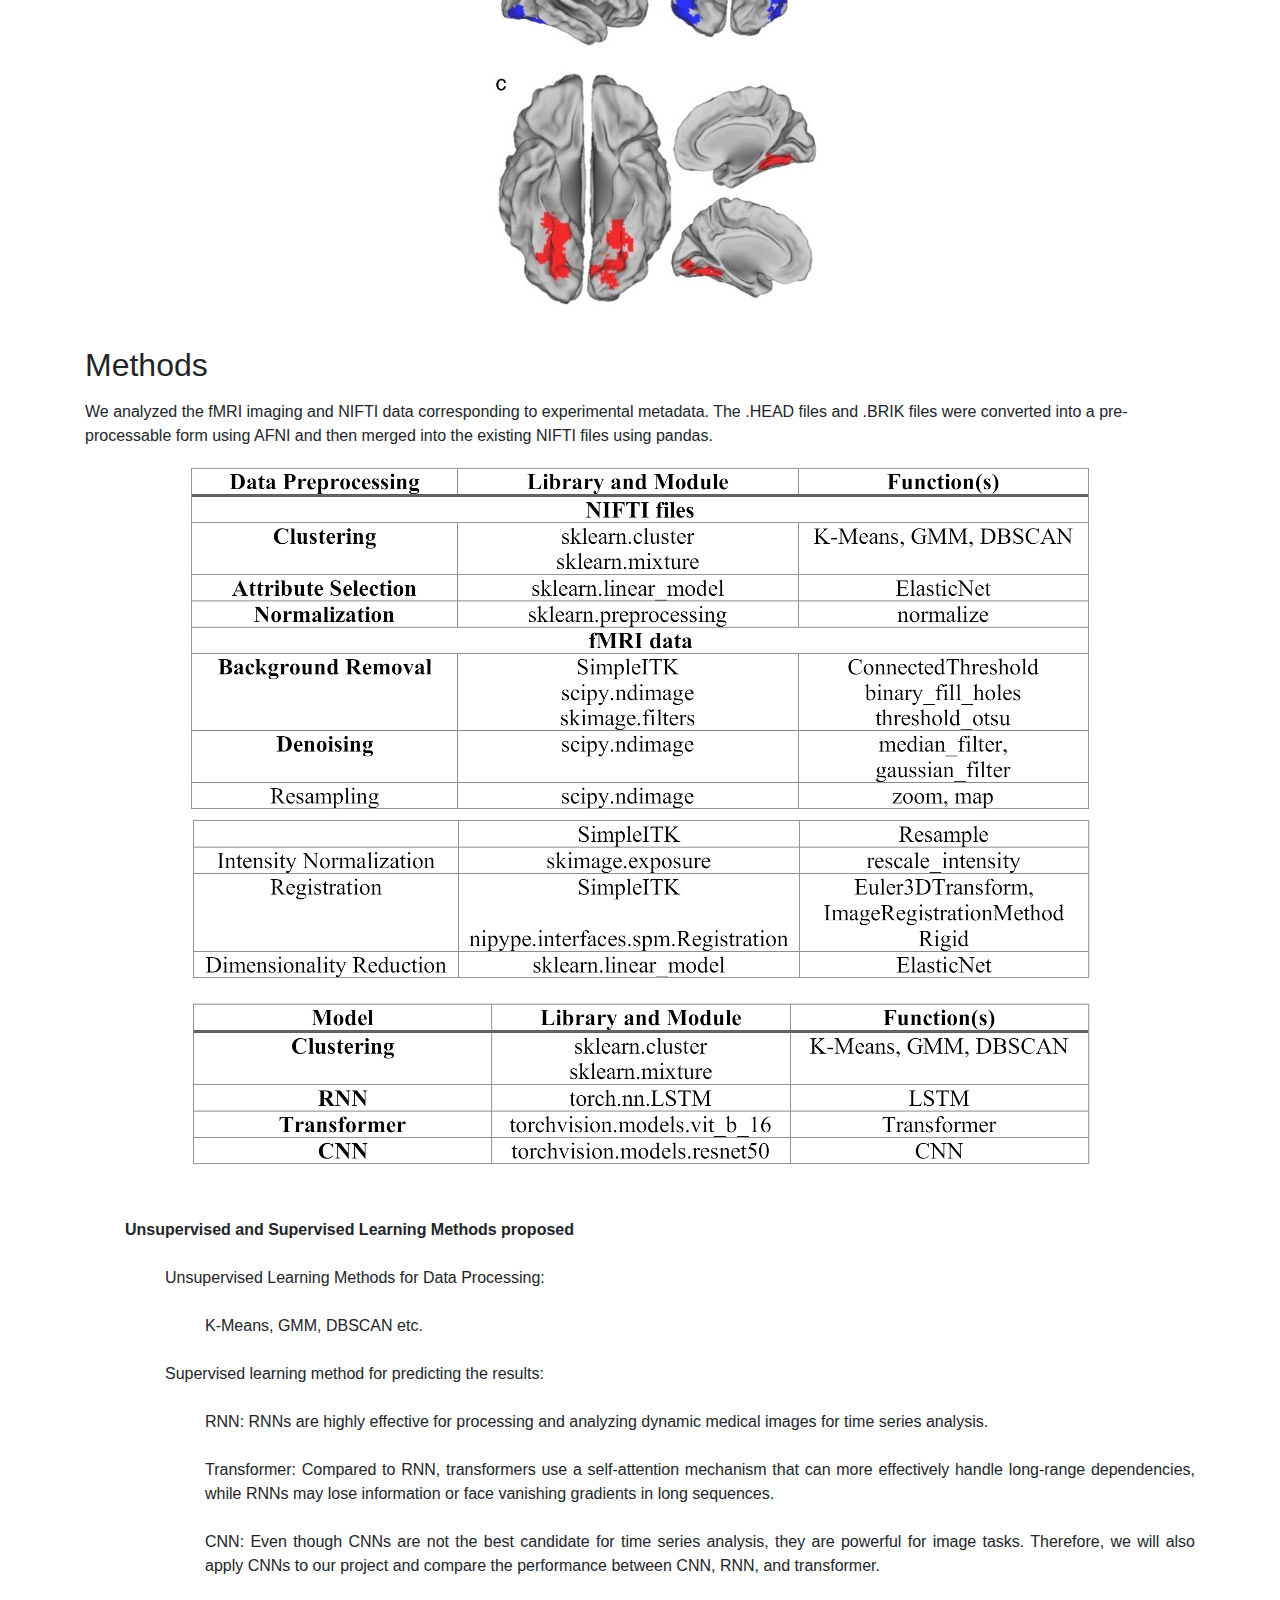
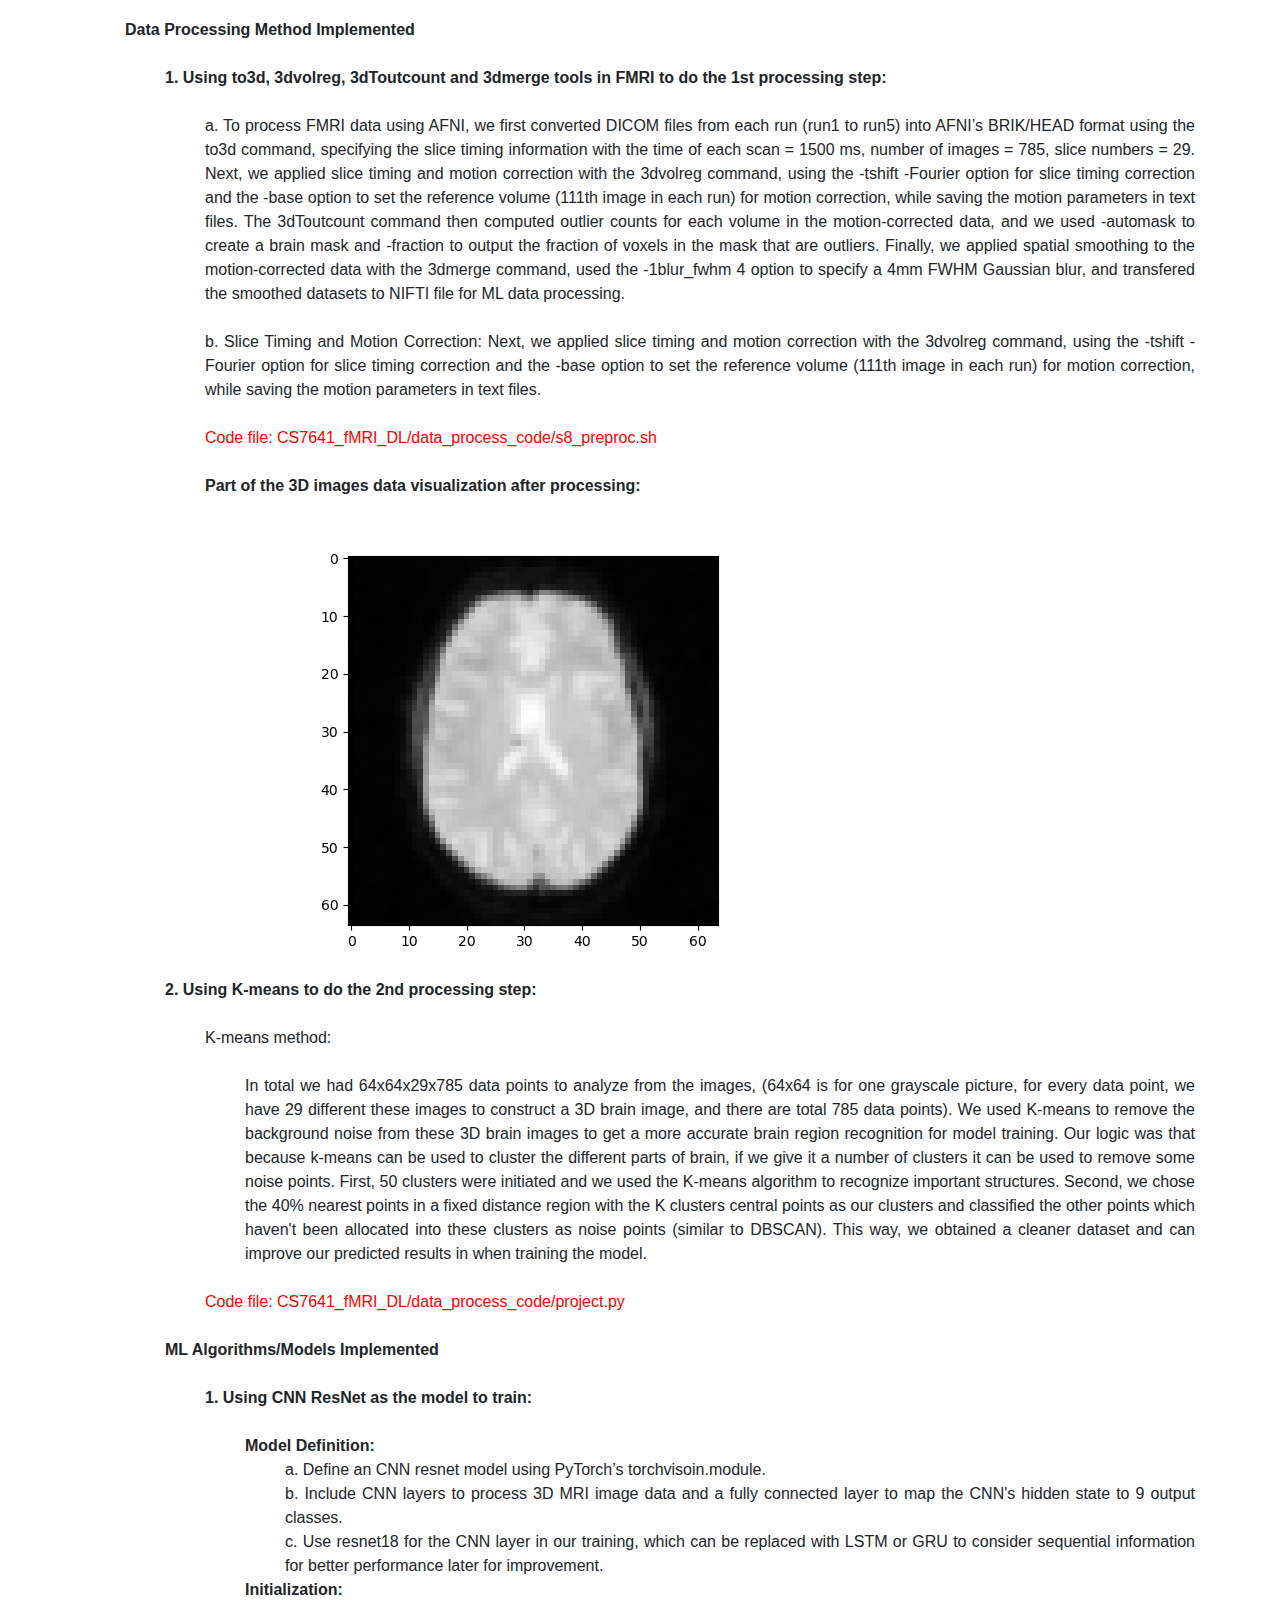
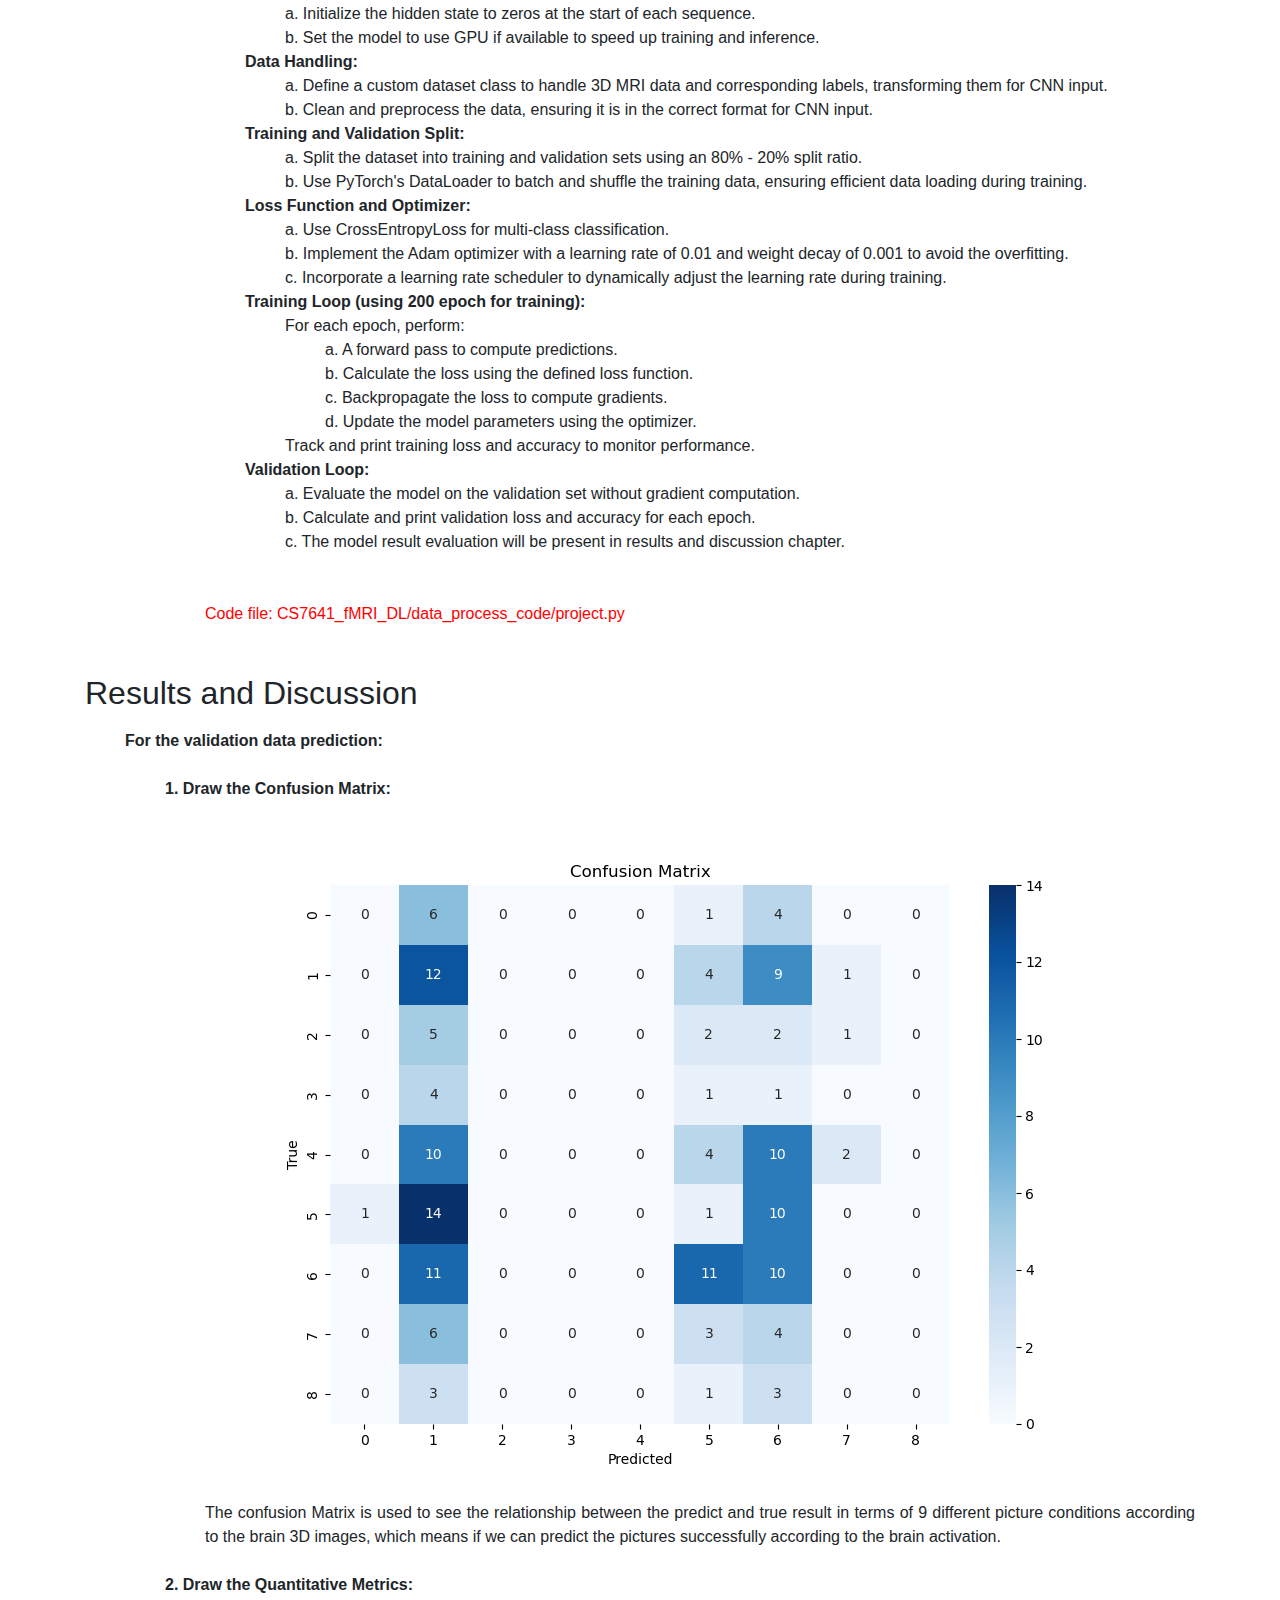
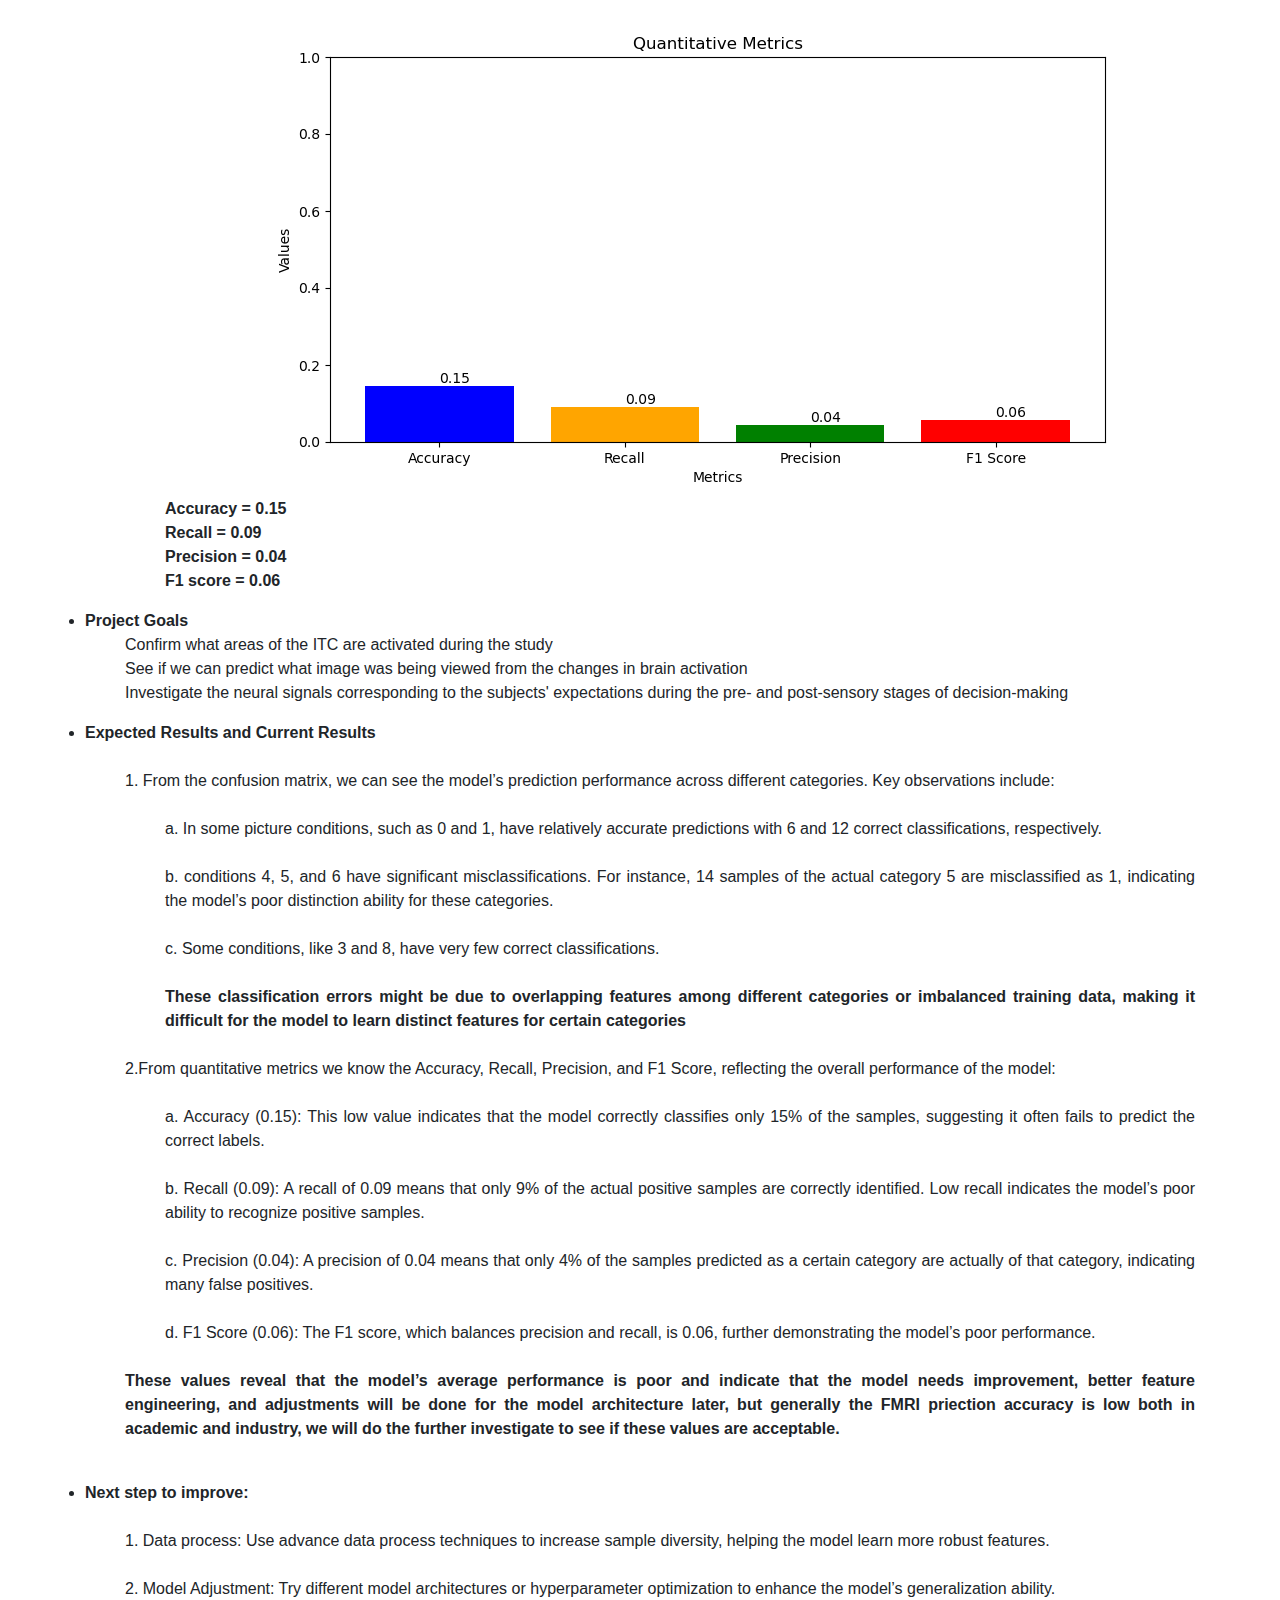
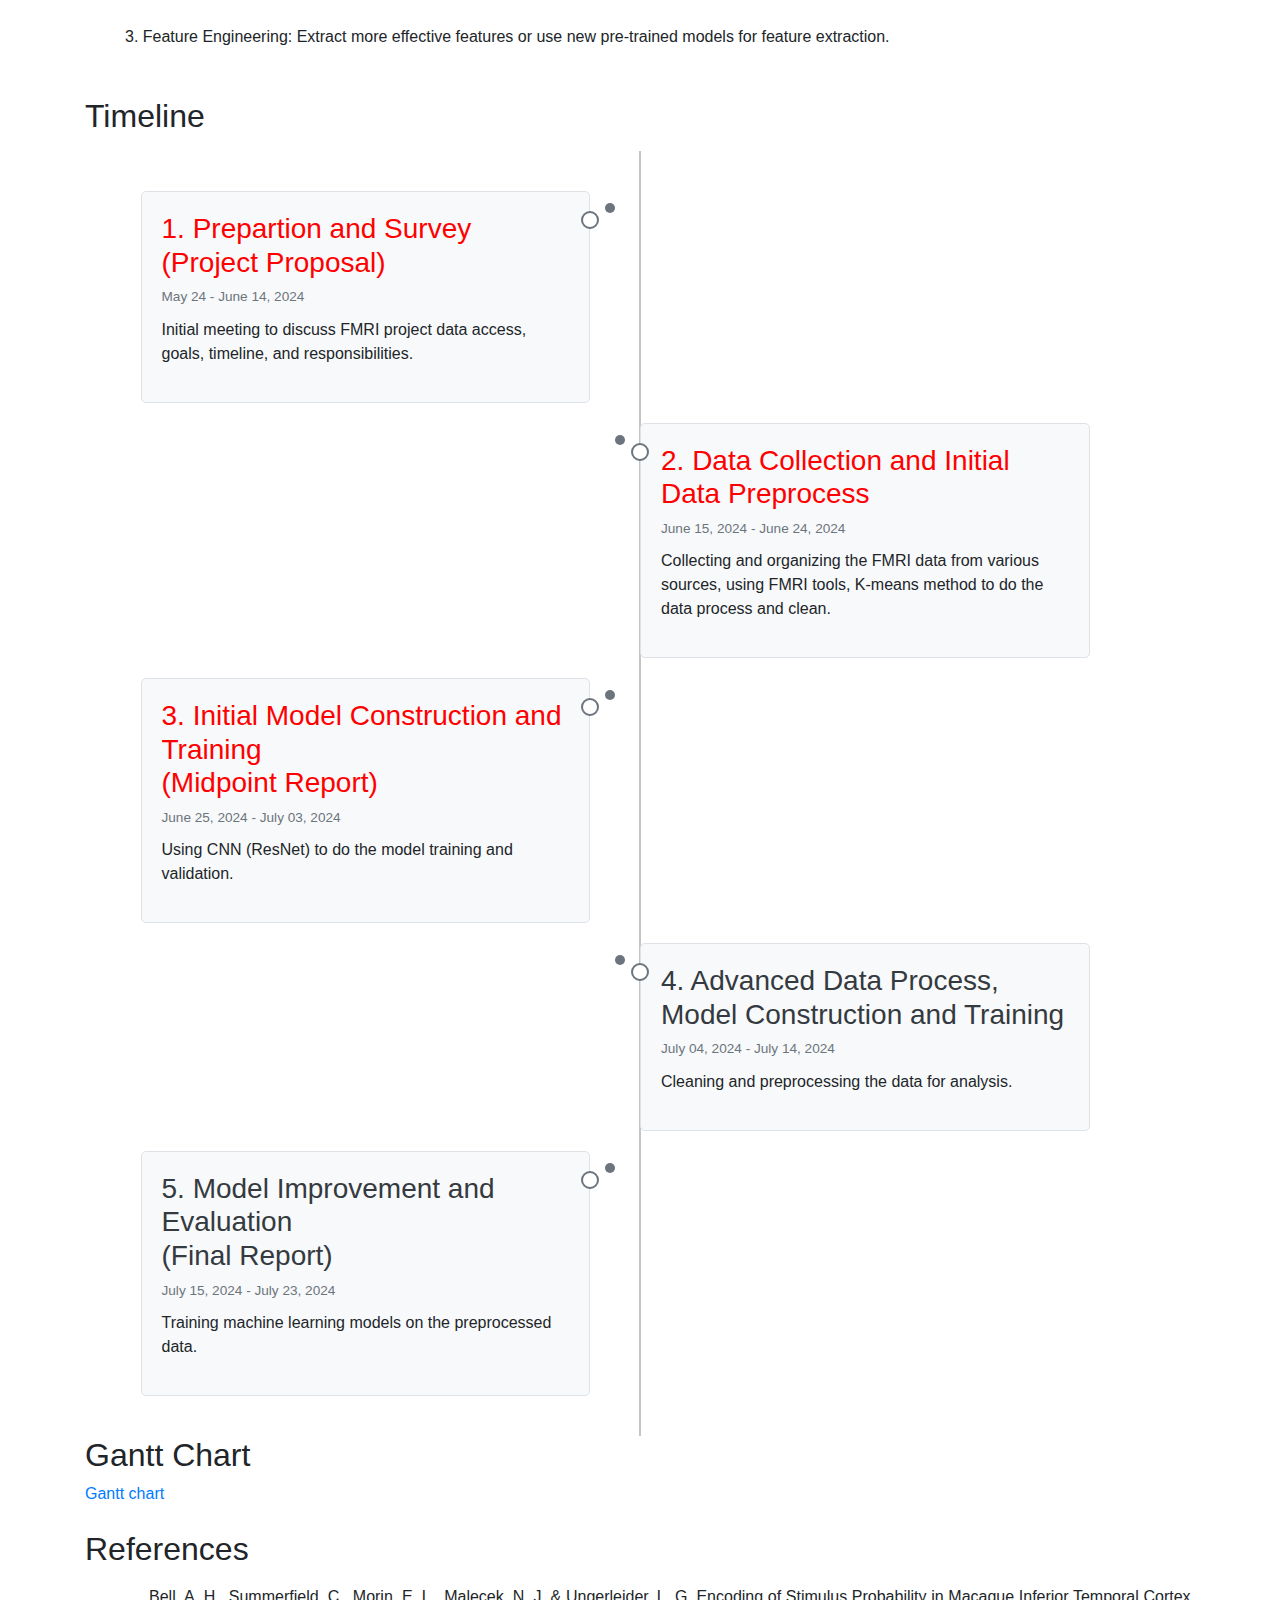
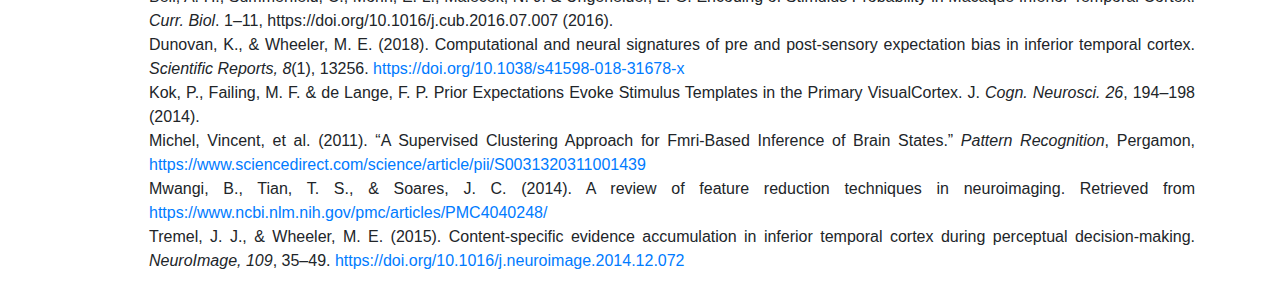
==== commit 0671942c: "update" ====
--- a/index.html
+++ b/index.html
@@ -266,7 +266,7 @@
                                 <li>c. Precision (0.04): A precision of 0.04 means that only 4% of the samples predicted as a certain category are actually of that category, indicating many false positives.<br><br></li>
                                 <li>d. F1 Score (0.06): The F1 score, which balances precision and recall, is 0.06, further demonstrating the model’s poor performance.<br><br></li>
                             </ul>
-                            <b>These quantitative metrics reveal that the model’s average performance across all categories is poor. Low accuracy, recall, and precision indicate that the model needs improvement, possibly requiring more training data, better feature engineering, or adjustments will be done for the model architecture later, but generally the FMRI priection accuracy is low both in academic and industry, we will do the further investigate to see if these values are acceptable.</b><br><br></li>
+                            <b>These values reveal that the model’s average performance is poor and indicate that the model needs improvement, better feature engineering, and adjustments will be done for the model architecture later, but generally the FMRI priection accuracy is low both in academic and industry, we will do the further investigate to see if these values are acceptable.</b><br><br></li>
                     </ul>
                 </li>
                 <li><b>Next step to improve:<br><br></b>
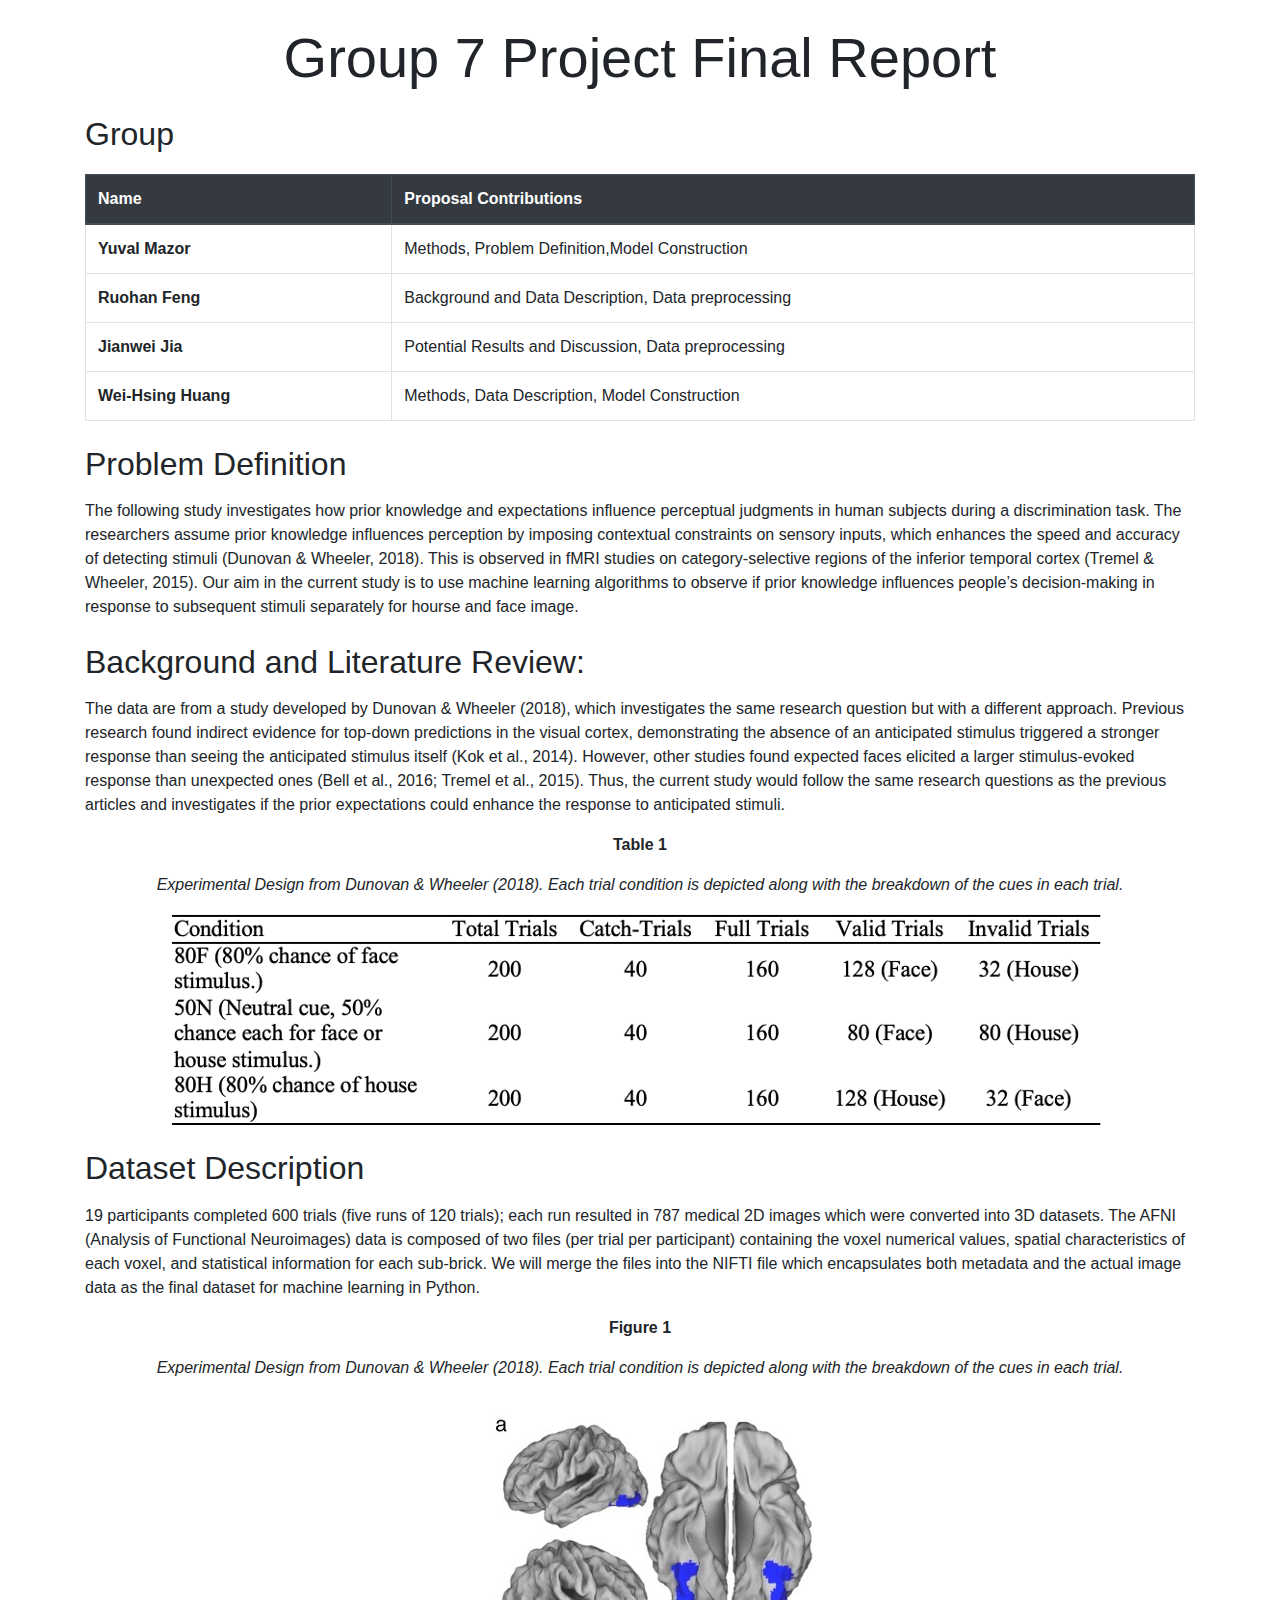
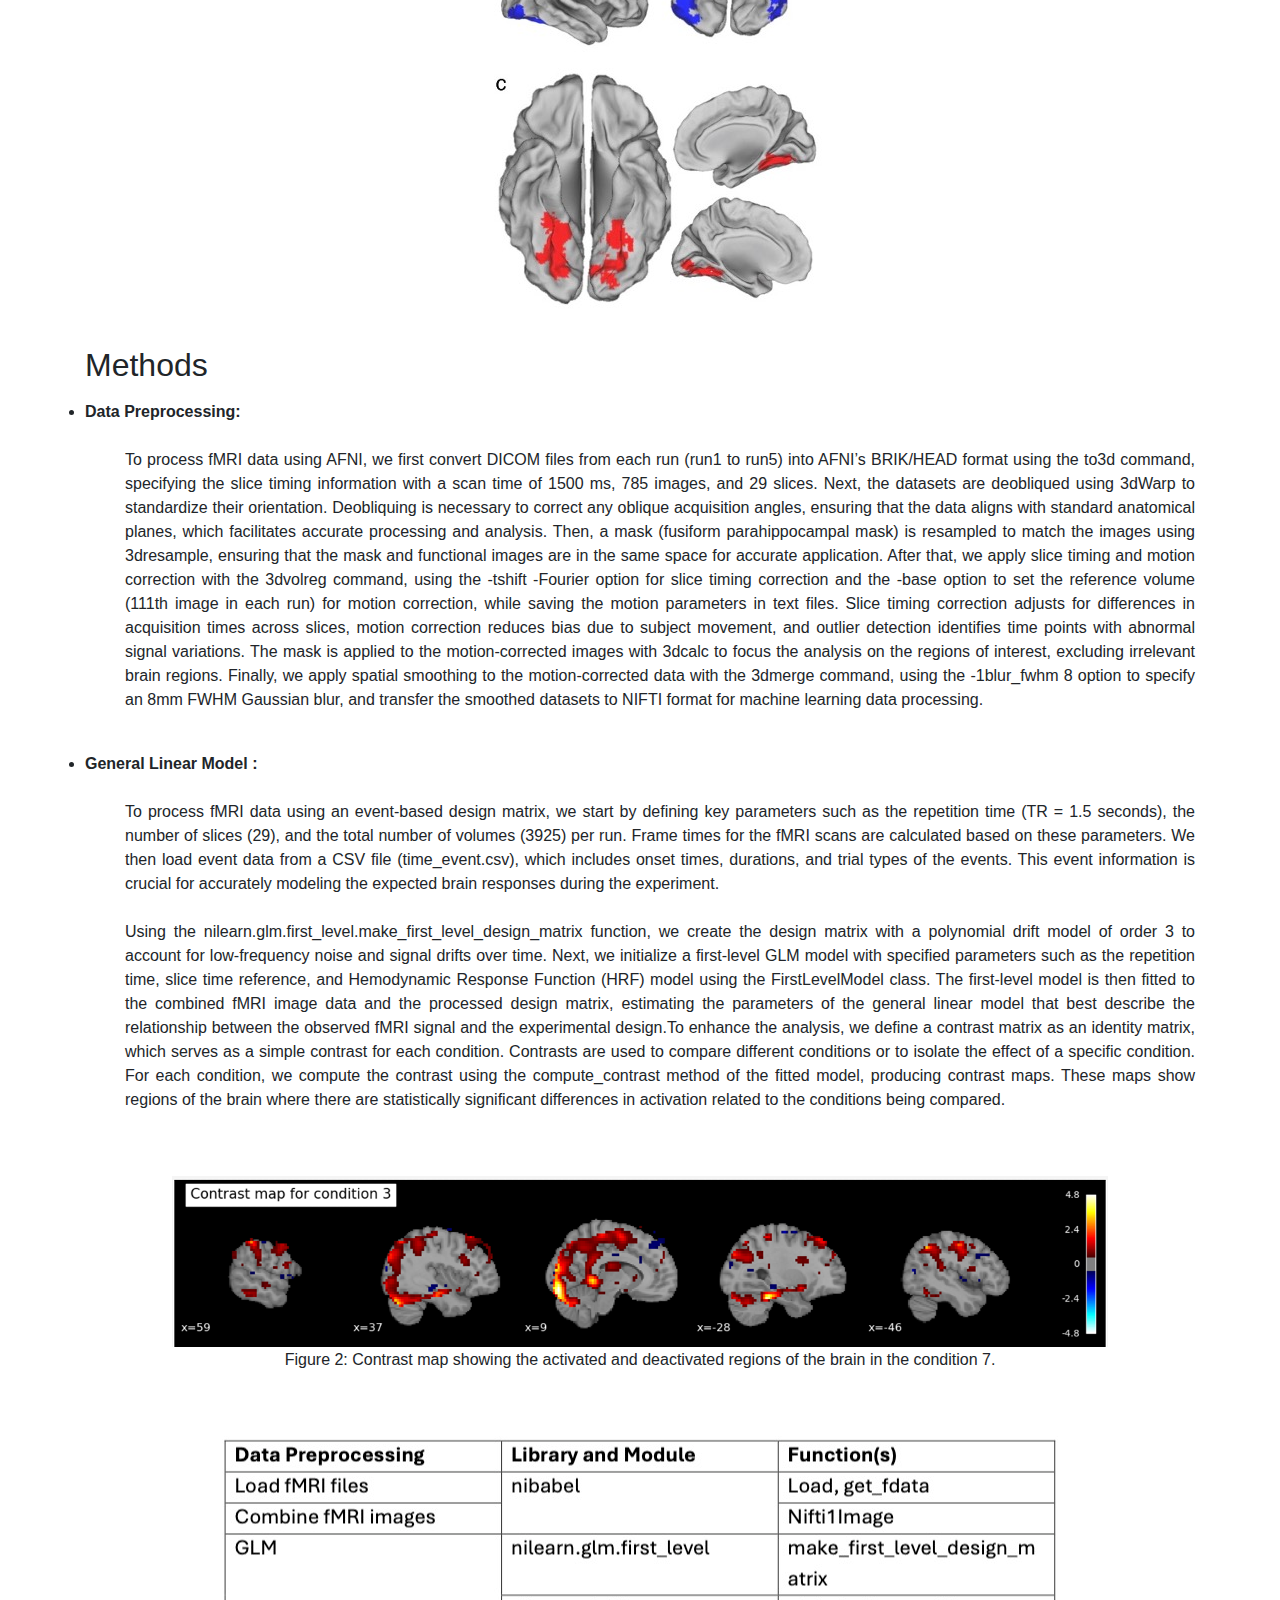
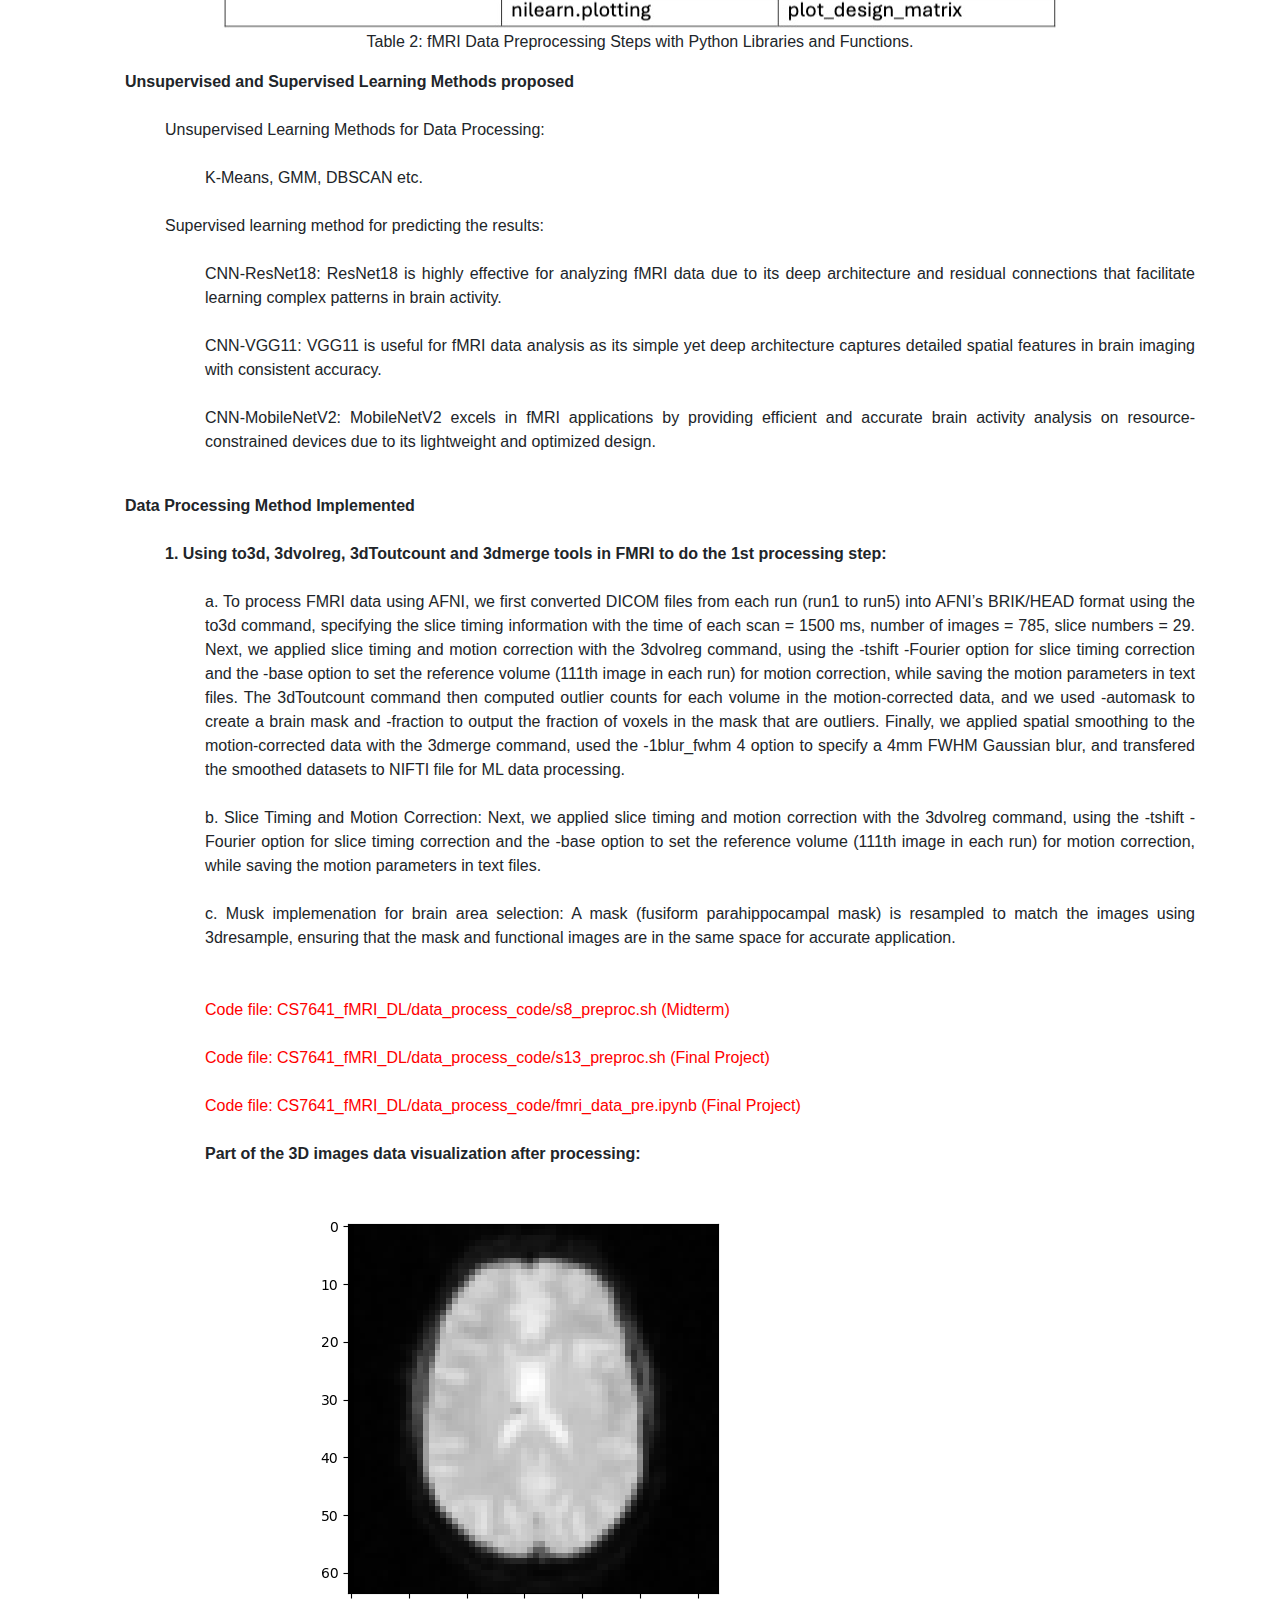
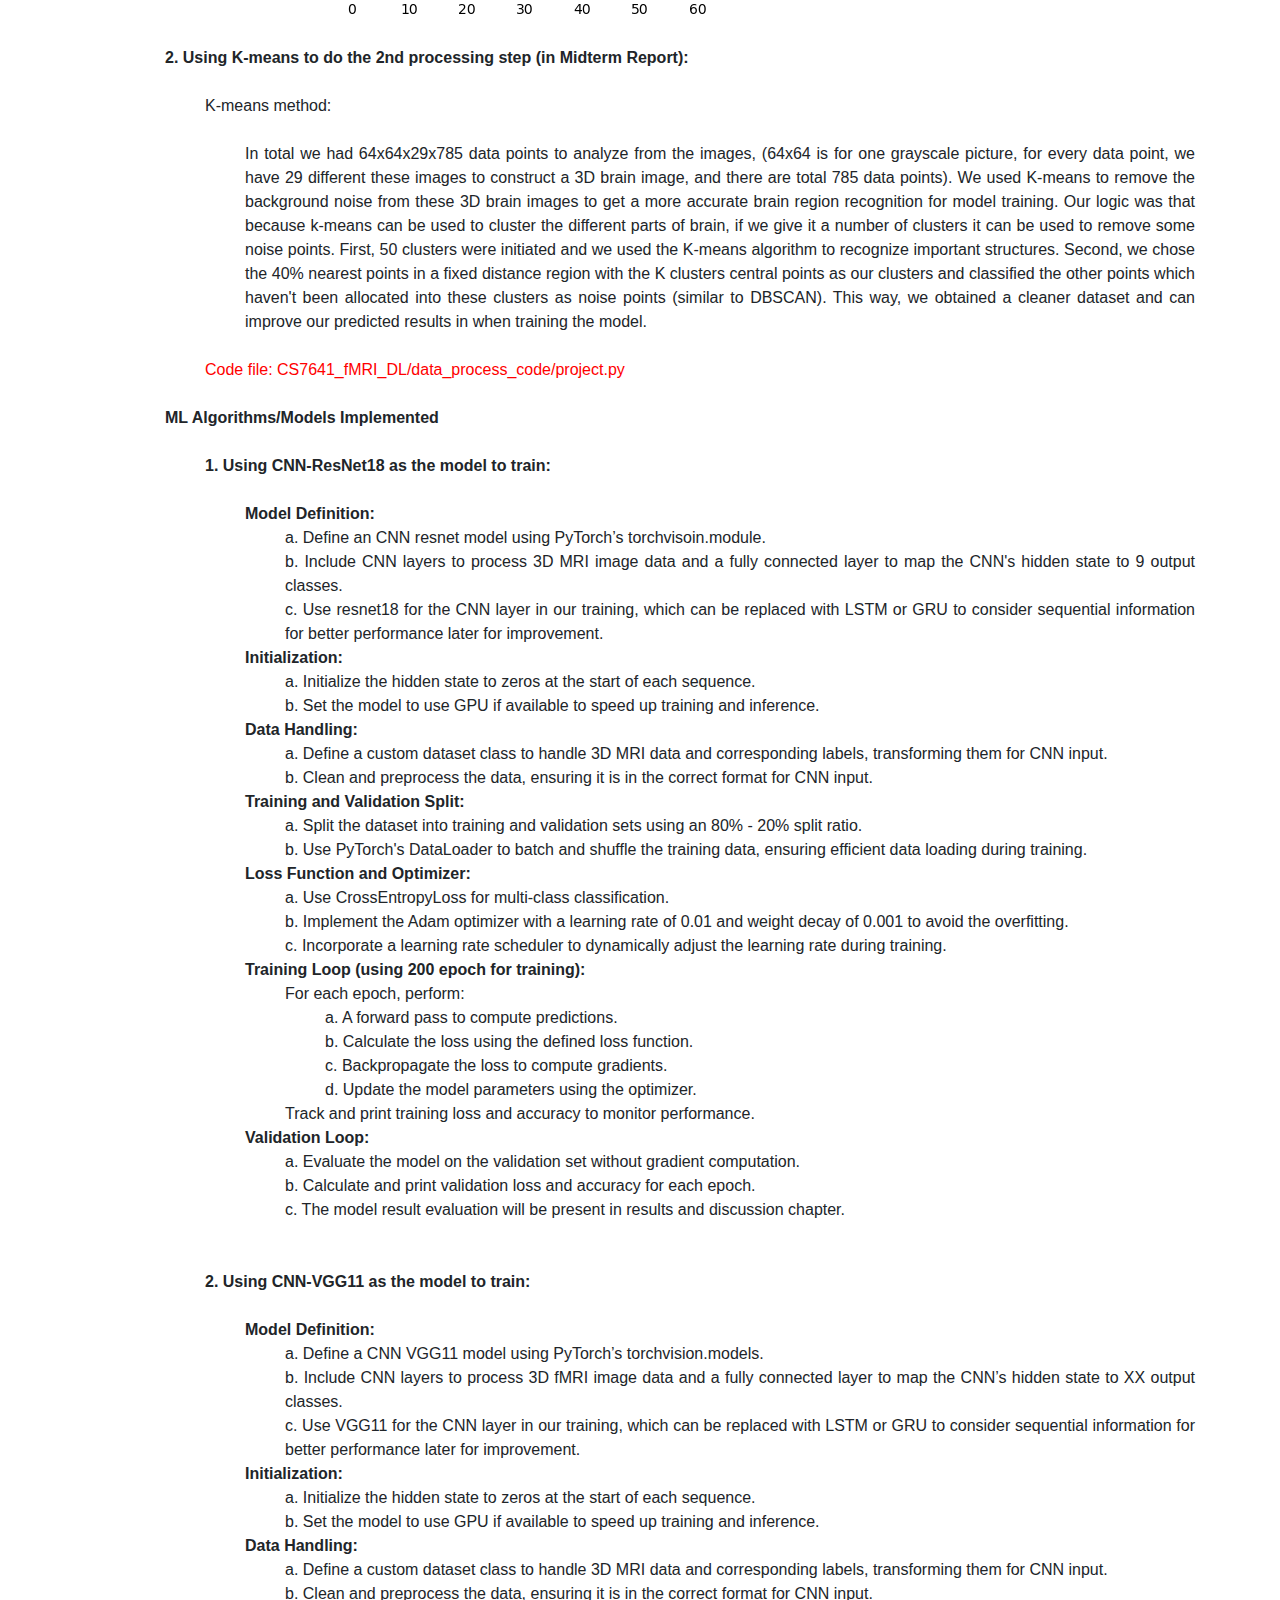
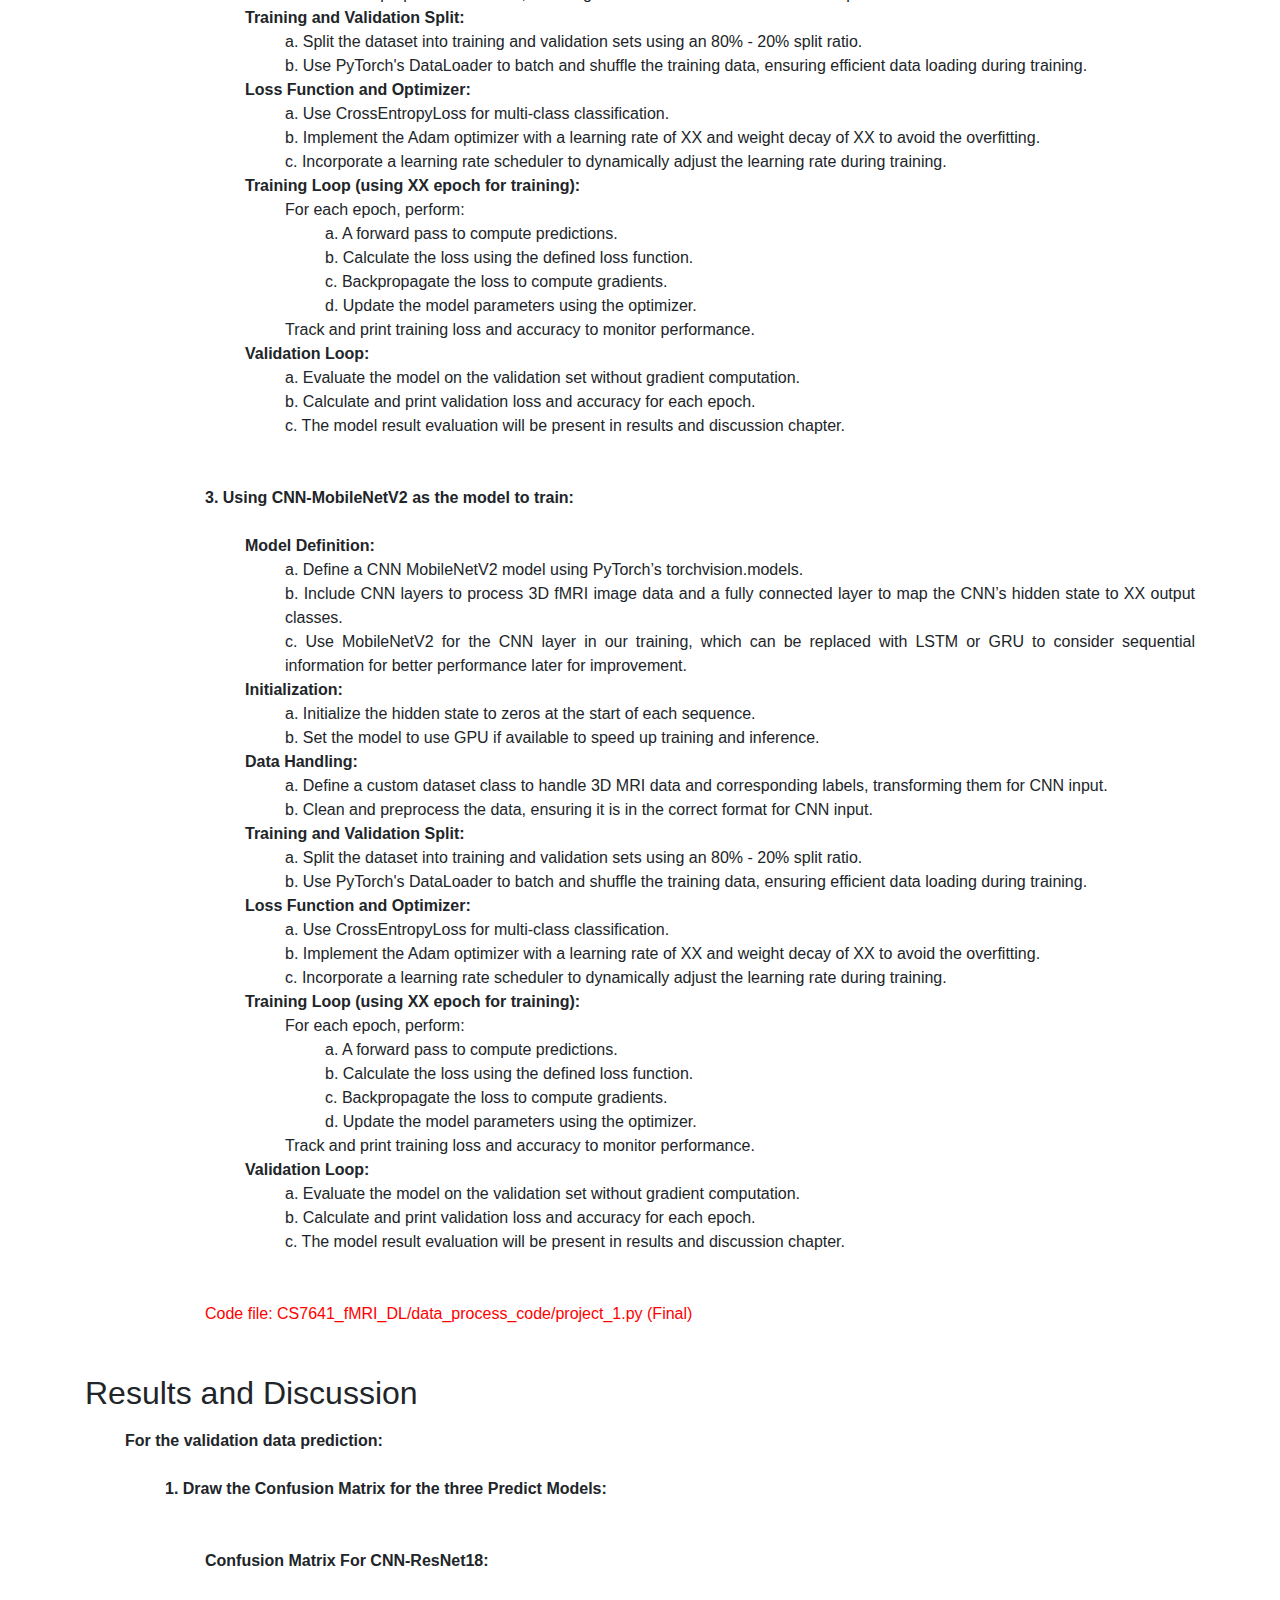
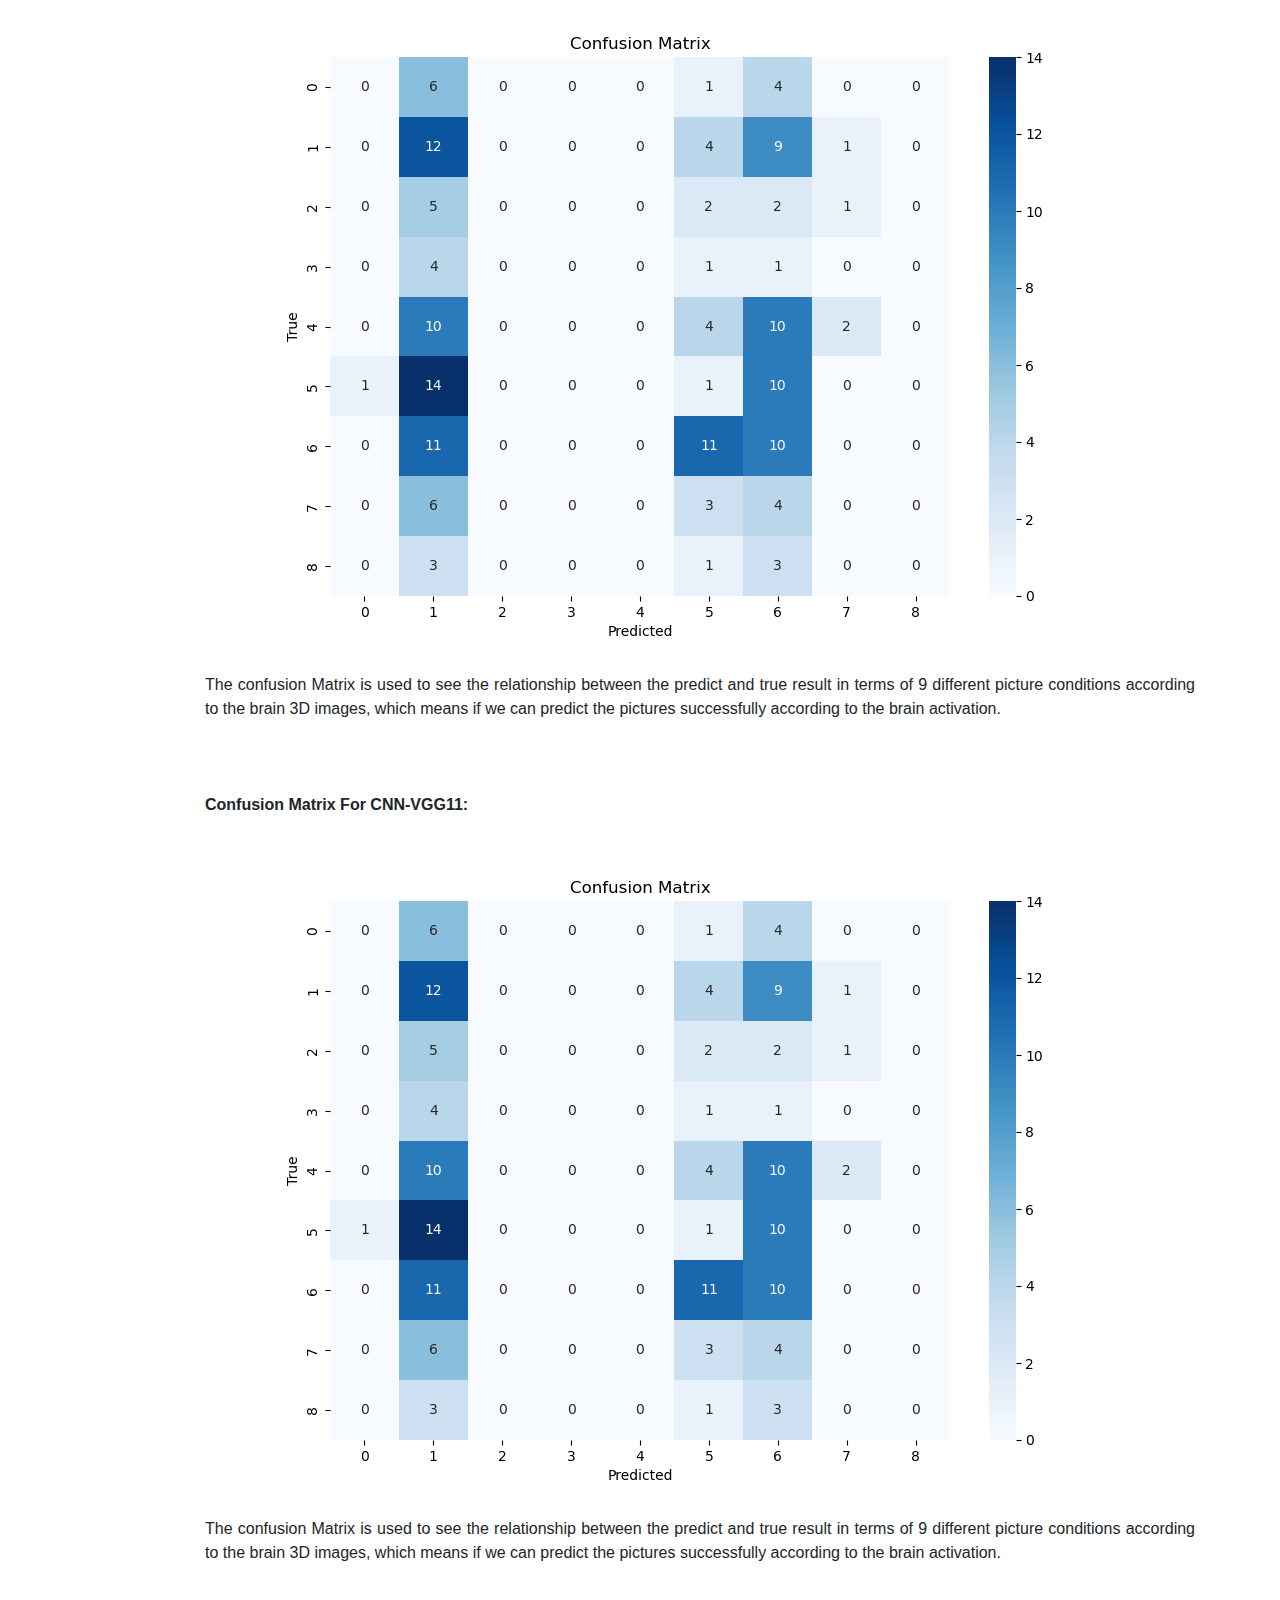
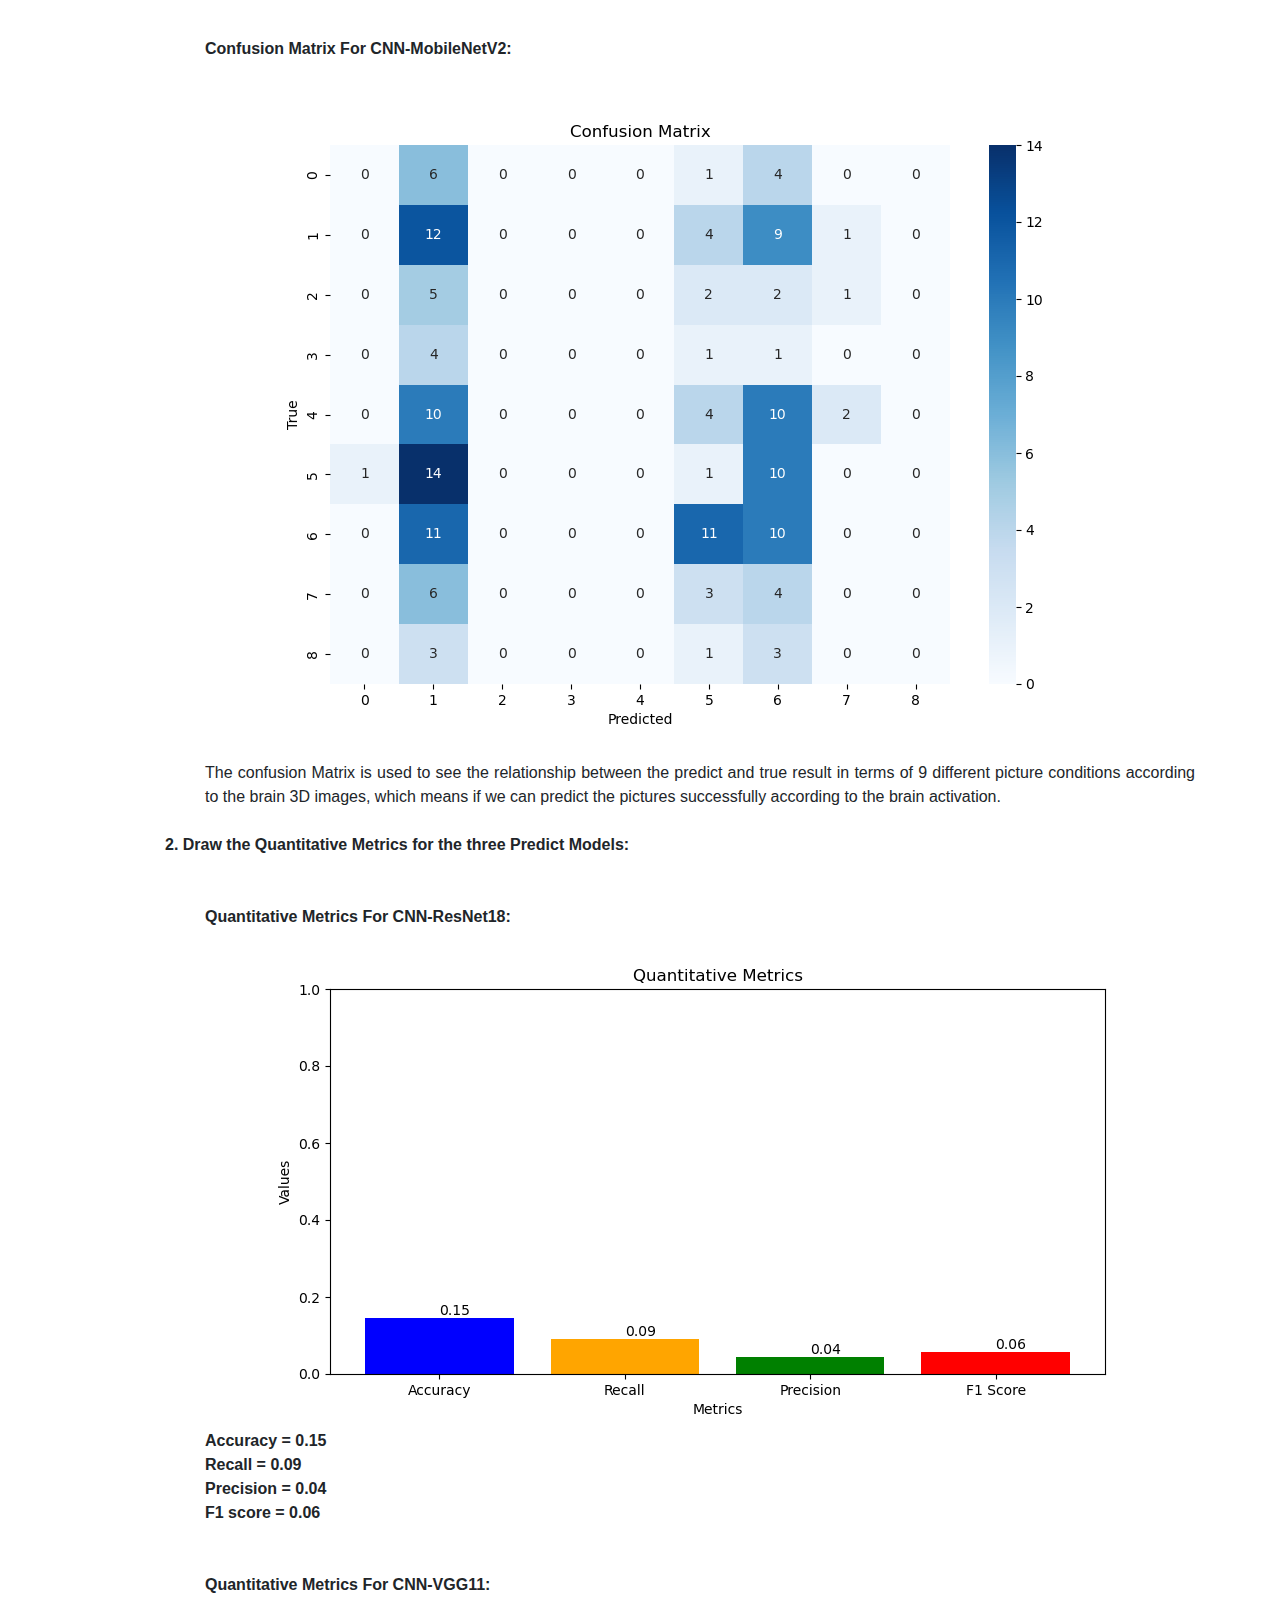
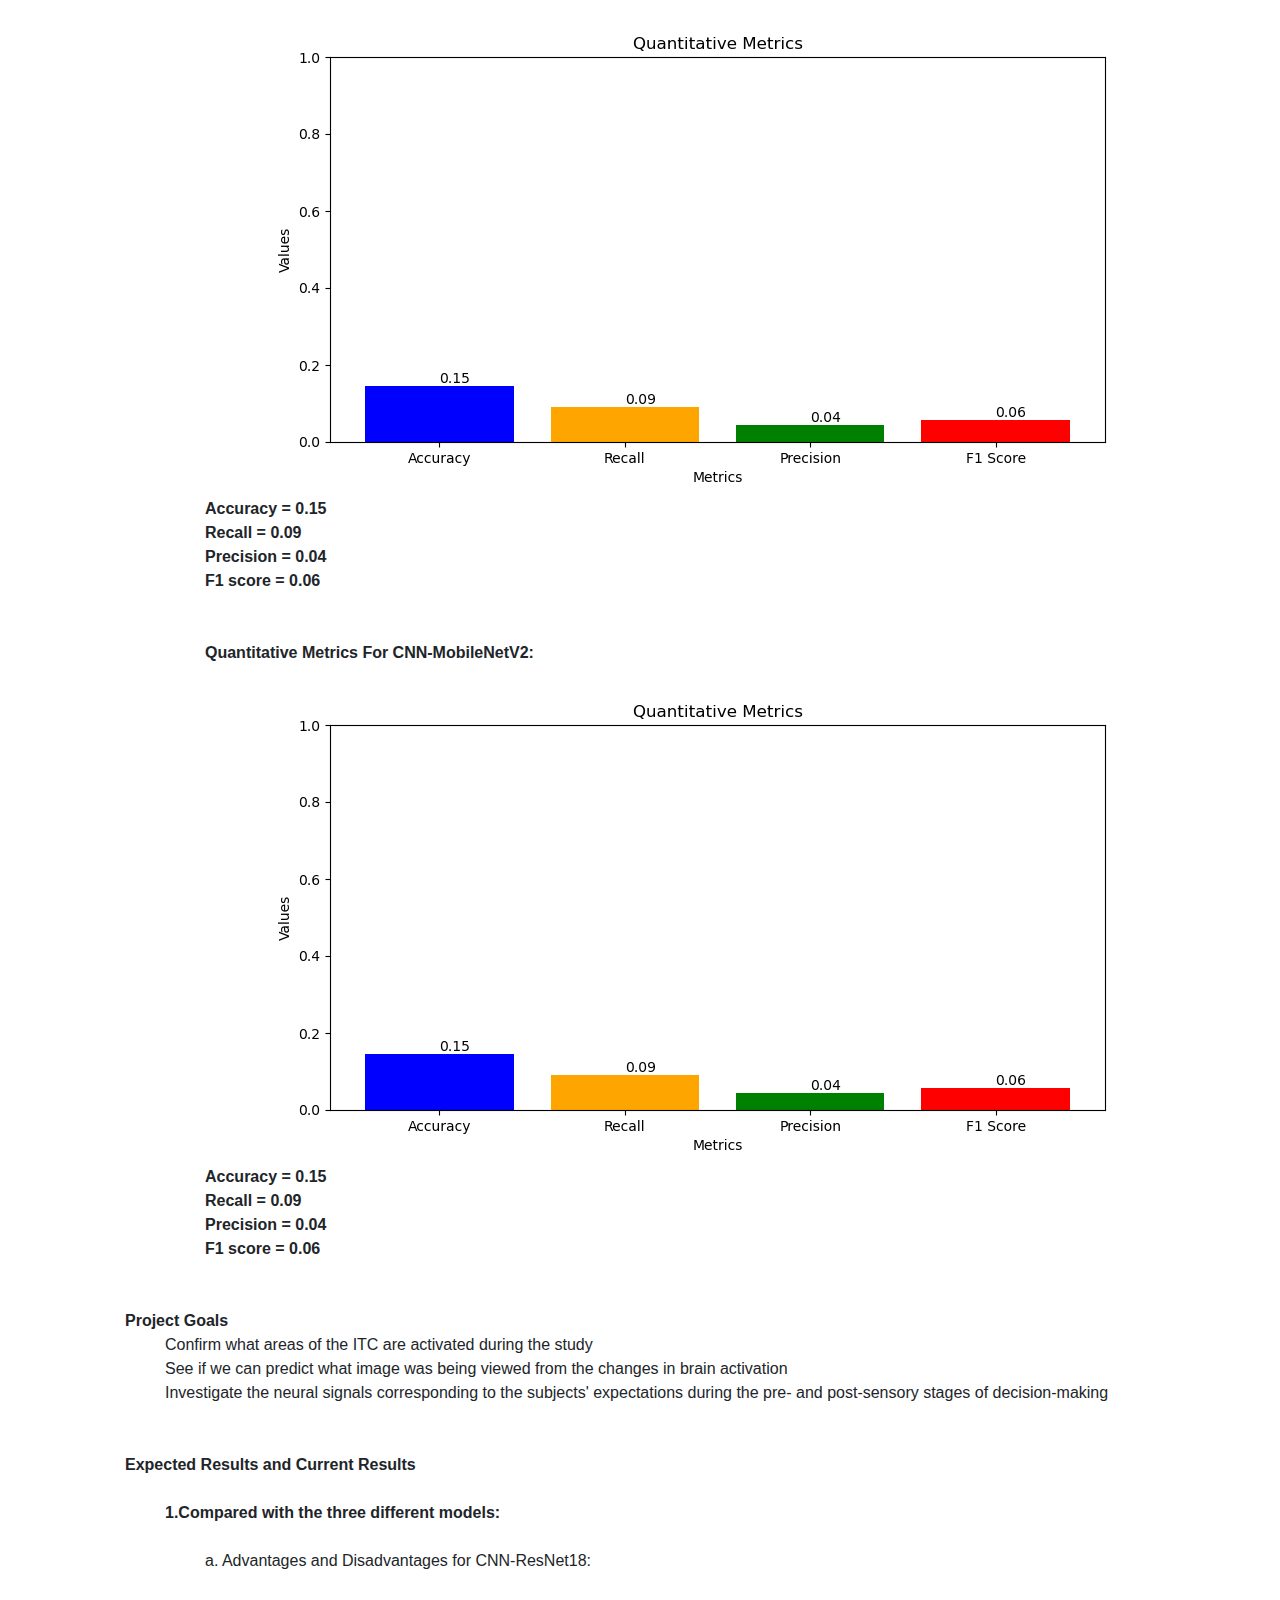
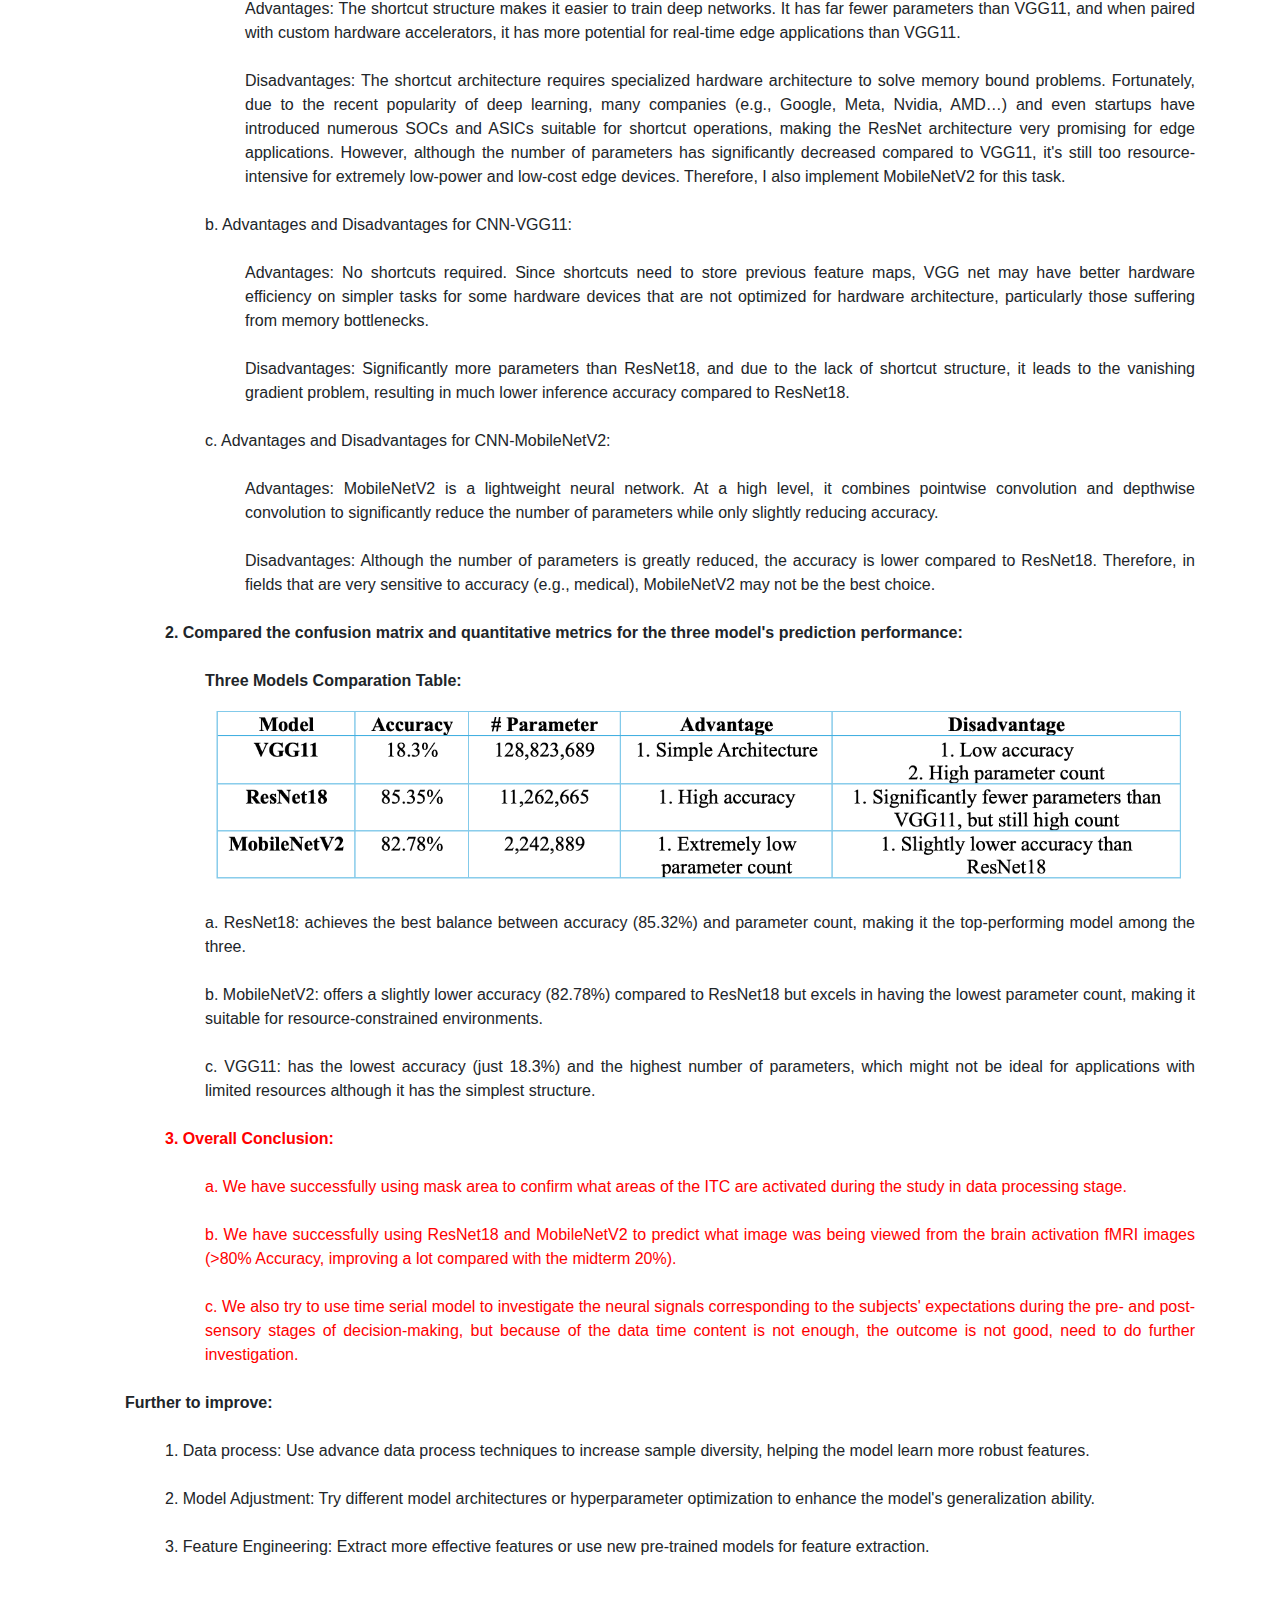
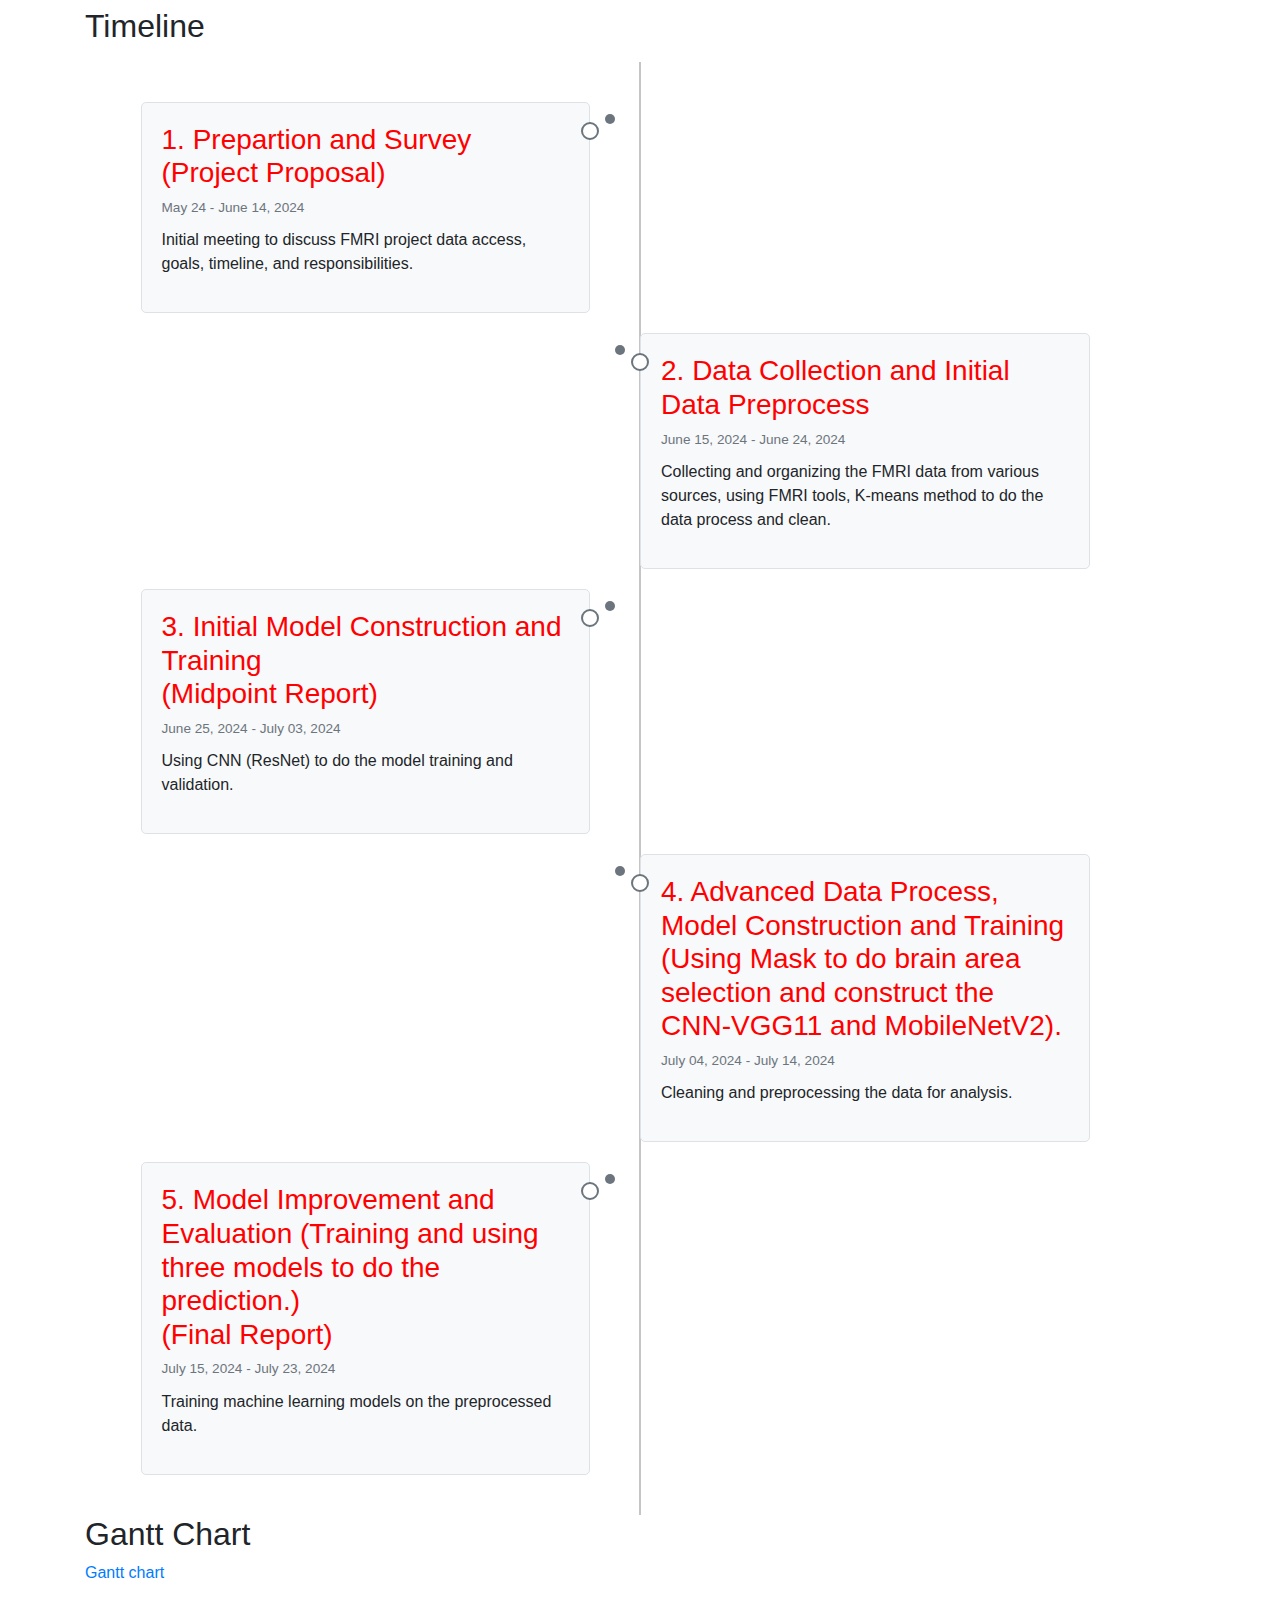
==== commit 4fc7c5a0: "update final" ====
--- a/index.html
+++ b/index.html
@@ -3,7 +3,7 @@
 <head>
     <meta charset="UTF-8">
     <meta name="viewport" content="width=device-width, initial-scale=1.0">
-    <title>Group 7 Project Midterm Report</title>
+    <title>Group 7 Project Final Report</title>
     <link rel="stylesheet" href="https://stackpath.bootstrapcdn.com/bootstrap/4.5.2/css/bootstrap.min.css">
     <link rel="stylesheet" href="./styles.css">
     <style>
@@ -19,7 +19,7 @@
 <body>
     <div class="container my-4">
         <div class="text-center mb-4">
-            <h1 class="display-4">Group 7 Project Midterm Report</h1>
+            <h1 class="display-4">Group 7 Project Final Report</h1>
         </div>
 
         <section>
@@ -85,15 +85,33 @@
 
         <section>
             <h2 class="mt-4 mb-3">Methods</h2>
-            <p>
-                We analyzed the fMRI imaging and NIFTI data corresponding to experimental metadata. The .HEAD files and .BRIK files were converted into a pre-processable form using AFNI and then merged into the existing NIFTI files using pandas.
-            </p>
-            <div class="text-center">
-                <img src="./public/3.png" class="img-fluid" alt="Methods - Image 1">
-            </div>
-            <div class="text-center">
-                <img src="./public/4.png" class="img-fluid" alt="Methods - Image 2">
-            </div><br><br>
+            <li><b>Data Preprocessing:<br><br></b>
+                <ul>
+                    <li>To process fMRI data using AFNI, we first convert DICOM files from each run (run1 to run5) into AFNI’s BRIK/HEAD format using the to3d command, specifying the slice timing information with a scan time of 1500 ms, 785 images, and 29 slices. Next, the datasets are deobliqued using 3dWarp to standardize their orientation. Deobliquing is necessary to correct any oblique acquisition angles, ensuring that the data aligns with standard anatomical planes, which facilitates accurate processing and analysis. Then, a mask (fusiform parahippocampal mask) is resampled to match the images using 3dresample, ensuring that the mask and functional images are in the same space for accurate application. After that, we apply slice timing and motion correction with the 3dvolreg command, using the -tshift -Fourier option for slice timing correction and the -base option to set the reference volume (111th image in each run) for motion correction, while saving the motion parameters in text files. Slice timing correction adjusts for differences in acquisition times across slices, motion correction reduces bias due to subject movement, and outlier detection identifies time points with abnormal signal variations. The mask is applied to the motion-corrected images with 3dcalc to focus the analysis on the regions of interest, excluding irrelevant brain regions. Finally, we apply spatial smoothing to the motion-corrected data with the 3dmerge command, using the -1blur_fwhm 8 option to specify an 8mm FWHM Gaussian blur, and transfer the smoothed datasets to NIFTI format for machine learning data processing. </b>
+                    <br></br>
+                </ul> </li>
+
+            <li><b>General Linear Model :<br><br></b>
+                    <ul><li>To process fMRI data using an event-based design matrix, we start by defining key parameters such as the repetition time (TR = 1.5 seconds), the number of slices (29), and the total number of volumes (3925) per run. Frame times for the fMRI scans are calculated based on these parameters. We then load event data from a CSV file (time_event.csv), which includes onset times, durations, and trial types of the events. This event information is crucial for accurately modeling the expected brain responses during the experiment. <br><br></li>
+                    
+                        <li>Using the nilearn.glm.first_level.make_first_level_design_matrix function, we create the design matrix with a polynomial drift model of order 3 to account for low-frequency noise and signal drifts over time. Next, we initialize a first-level GLM model with specified parameters such as the repetition time, slice time reference, and Hemodynamic Response Function (HRF) model using the FirstLevelModel class. The first-level model is then fitted to the combined fMRI image data and the processed design matrix, estimating the parameters of the general linear model that best describe the relationship between the observed fMRI signal and the experimental design.To enhance the analysis, we define a contrast matrix as an identity matrix, which serves as a simple contrast for each condition. Contrasts are used to compare different conditions or to isolate the effect of a specific condition. For each condition, we compute the contrast using the compute_contrast method of the fitted model, producing contrast maps. These maps show regions of the brain where there are statistically significant differences in activation related to the conditions being compared. </li>
+                
+                
+                    </ul><br><br>
+
+
+                <div class="text-center">
+                <figure>
+                    <img src="./public/fmri_image.jpg" class="img-fluid" alt="Methods - Image 1">
+                <figcaption>Figure 2: Contrast map showing the activated and deactivated regions of the brain in the condition 7.</figcaption>
+                </figure><br><br>
+                </div>
+                <div class="text-center">
+                <figure>
+                    <img src="./public/process_procedure.jpg" class="img-fluid" alt="Methods - Image 2">
+                <figcaption>Table 2: fMRI Data Preprocessing Steps with Python Libraries and Functions.</figcaption>
+                </figure>
+                </div>
             <ul>
                 <li><b>Unsupervised and Supervised Learning Methods proposed<br><br></b>
                     <ul>
@@ -103,9 +121,9 @@
                             </ul>
                         <li>Supervised learning method for predicting the results: <br><br></li>
                             <ul>
-                                <li>RNN: RNNs are highly effective for processing and analyzing dynamic medical images for time series analysis.<br><br></li>
-                                <li>Transformer: Compared to RNN, transformers use a self-attention mechanism that can more effectively handle long-range dependencies, while RNNs may lose information or face vanishing gradients in long sequences.<br><br></li>
-                                <li>CNN: Even though CNNs are not the best candidate for time series analysis, they are powerful for image tasks. Therefore, we will also apply CNNs to our project and compare the performance between CNN, RNN, and transformer.<br><br></li>
+                                <li>CNN-ResNet18: ResNet18 is highly effective for analyzing fMRI data due to its deep architecture and residual connections that facilitate learning complex patterns in brain activity.<br><br></li>
+                                <li>CNN-VGG11: VGG11 is useful for fMRI data analysis as its simple yet deep architecture captures detailed spatial features in brain imaging with consistent accuracy.<br><br></li>
+                                <li>CNN-MobileNetV2: MobileNetV2 excels in fMRI applications by providing efficient and accurate brain activity analysis on resource-constrained devices due to its lightweight and optimized design.<br><br></li>
                             </ul>
                         </li>
                     </ul>
@@ -127,12 +145,17 @@
                                 used the -1blur_fwhm 4 option to specify a 4mm FWHM Gaussian blur, and transfered the smoothed datasets to NIFTI file for ML data processing.<br><br></li>
                             
                                 <li>b. Slice Timing and Motion Correction: Next, we applied slice timing and motion correction with the 3dvolreg command, using the -tshift -Fourier option for slice timing correction and the -base option to set the reference volume (111th image in each run) for motion correction, while saving the motion parameters in text files.<br><br></li>
-                            <li style="color: red;">Code file: CS7641_fMRI_DL/data_process_code/s8_preproc.sh<br><br></li>
+                                
+                                <li>c. Musk implemenation for brain area selection: A mask (fusiform parahippocampal mask) is resampled to match the images using 3dresample, ensuring that the mask and functional images are in the same space for accurate application.</li><br><br>
+                            
+                                <li style="color: red;">Code file: CS7641_fMRI_DL/data_process_code/s8_preproc.sh (Midterm)<br><br></li>
+                                <li style="color: red;">Code file: CS7641_fMRI_DL/data_process_code/s13_preproc.sh (Final Project)<br><br></li>
+                                <li style="color: red;">Code file: CS7641_fMRI_DL/data_process_code/fmri_data_pre.ipynb (Final Project)<br><br></li>
                             <li><b>Part of the 3D images data visualization after processing:</b> </li>
                             <li><img src="./public/1st_steps.png" alt="Part of the 3D images data visualization"></li>
 
                         </ul>
-                        <li><b>2. Using K-means to do the 2nd processing step: <br><br></b>
+                        <li><b>2. Using K-means to do the 2nd processing step (in Midterm Report): <br><br></b>
                             <ul>
                                 <li>K-means method:<br><br></li>
                                 <ul>
@@ -147,7 +170,7 @@
 
                 <li><b>ML Algorithms/Models Implemented<br><br></b>
                     <ul>
-                        <li><b>1. Using CNN ResNet as the model to train:<br><br></b>
+                        <li><b>1. Using CNN-ResNet18 as the model to train:<br><br></b>
                             
                                 <ul>
                                     <li>
@@ -211,7 +234,141 @@
                                     </li>
                                 </ul>
                                 <br><br>
-                        <li style="color: red;">Code file: CS7641_fMRI_DL/data_process_code/project.py<br><br></li>
+                    </ul>
+
+                    <ul>
+                        <li><b>2. Using CNN-VGG11 as the model to train:<br><br></b>
+                            
+                                <ul>
+                                    <li>
+                                        <strong>Model Definition:</strong>
+                                        <ul>
+                                            <li>a. Define a CNN VGG11 model using PyTorch’s torchvision.models.</li>
+                                            <li>b. Include CNN layers to process 3D fMRI image data and a fully connected layer to map the CNN’s hidden state to XX output classes.</li>
+                                            <li>c. Use VGG11 for the CNN layer in our training, which can be replaced with LSTM or GRU to consider sequential information for better performance later for improvement.</li>
+                                        </ul>
+                                    </li>
+                                    <li>
+                                        <strong>Initialization:</strong>
+                                        <ul>
+                                            <li>a. Initialize the hidden state to zeros at the start of each sequence.</li>
+                                            <li>b. Set the model to use GPU if available to speed up training and inference.</li>
+                                        </ul>
+                                    </li>
+                                    <li>
+                                        <strong>Data Handling:</strong>
+                                        <ul>
+                                            <li>a. Define a custom dataset class to handle 3D MRI data and corresponding labels, transforming them for CNN input.</li>
+                                            <li>b. Clean and preprocess the data, ensuring it is in the correct format for CNN input.</li>
+                                        </ul>
+                                    </li>
+                                    <li>
+                                        <strong>Training and Validation Split:</strong>
+                                        <ul>
+                                            <li>a. Split the dataset into training and validation sets using an 80% - 20% split ratio.</li>
+                                            <li>b. Use PyTorch's DataLoader to batch and shuffle the training data, ensuring efficient data loading during training.</li>
+                                        </ul>
+                                    </li>
+                                    <li>
+                                        <strong>Loss Function and Optimizer:</strong>
+                                        <ul>
+                                            <li>a. Use CrossEntropyLoss for multi-class classification.</li>
+                                            <li>b. Implement the Adam optimizer with a learning rate of XX and weight decay of XX to avoid the overfitting.</li>
+                                            <li>c. Incorporate a learning rate scheduler to dynamically adjust the learning rate during training.</li>
+                                        </ul>
+                                    </li>
+                                    <li>
+                                        <strong>Training Loop (using XX epoch for training):</strong>
+                                        <ul>
+                                            <li>For each epoch, perform:
+                                                <ul>
+                                                    <li>a. A forward pass to compute predictions.</li>
+                                                    <li>b. Calculate the loss using the defined loss function.</li>
+                                                    <li>c. Backpropagate the loss to compute gradients.</li>
+                                                    <li>d. Update the model parameters using the optimizer.</li>
+                                                </ul>
+                                            </li>
+                                            <li>Track and print training loss and accuracy to monitor performance.</li>
+                                        </ul>
+                                    </li>
+                                    <li>
+                                        <strong>Validation Loop:</strong>
+                                        <ul>
+                                            <li>a. Evaluate the model on the validation set without gradient computation.</li>
+                                            <li>b. Calculate and print validation loss and accuracy for each epoch.</li>
+                                            <li>c. The model result evaluation will be present in results and discussion chapter.</li>
+                                        </ul>
+                                    </li>
+                                </ul>
+                                <br><br>
+
+                            <li><b>3. Using CNN-MobileNetV2 as the model to train:<br><br></b>
+                        
+                                <ul>
+                                    <li>
+                                        <strong>Model Definition:</strong>
+                                        <ul>
+                                            <li>a. Define a CNN MobileNetV2 model using PyTorch’s torchvision.models.</li>
+                                            <li>b. Include CNN layers to process 3D fMRI image data and a fully connected layer to map the CNN’s hidden state to XX output classes.</li>
+                                            <li>c. Use MobileNetV2 for the CNN layer in our training, which can be replaced with LSTM or GRU to consider sequential information for better performance later for improvement.</li>
+                                        </ul>
+                                    </li>
+                                    <li>
+                                        <strong>Initialization:</strong>
+                                        <ul>
+                                            <li>a. Initialize the hidden state to zeros at the start of each sequence.</li>
+                                            <li>b. Set the model to use GPU if available to speed up training and inference.</li>
+                                        </ul>
+                                    </li>
+                                    <li>
+                                        <strong>Data Handling:</strong>
+                                        <ul>
+                                            <li>a. Define a custom dataset class to handle 3D MRI data and corresponding labels, transforming them for CNN input.</li>
+                                            <li>b. Clean and preprocess the data, ensuring it is in the correct format for CNN input.</li>
+                                        </ul>
+                                    </li>
+                                    <li>
+                                        <strong>Training and Validation Split:</strong>
+                                        <ul>
+                                            <li>a. Split the dataset into training and validation sets using an 80% - 20% split ratio.</li>
+                                            <li>b. Use PyTorch's DataLoader to batch and shuffle the training data, ensuring efficient data loading during training.</li>
+                                        </ul>
+                                    </li>
+                                    <li>
+                                        <strong>Loss Function and Optimizer:</strong>
+                                        <ul>
+                                            <li>a. Use CrossEntropyLoss for multi-class classification.</li>
+                                            <li>b. Implement the Adam optimizer with a learning rate of XX and weight decay of XX to avoid the overfitting.</li>
+                                            <li>c. Incorporate a learning rate scheduler to dynamically adjust the learning rate during training.</li>
+                                        </ul>
+                                    </li>
+                                    <li>
+                                        <strong>Training Loop (using XX epoch for training):</strong>
+                                        <ul>
+                                            <li>For each epoch, perform:
+                                                <ul>
+                                                    <li>a. A forward pass to compute predictions.</li>
+                                                    <li>b. Calculate the loss using the defined loss function.</li>
+                                                    <li>c. Backpropagate the loss to compute gradients.</li>
+                                                    <li>d. Update the model parameters using the optimizer.</li>
+                                                </ul>
+                                            </li>
+                                            <li>Track and print training loss and accuracy to monitor performance.</li>
+                                        </ul>
+                                    </li>
+                                    <li>
+                                        <strong>Validation Loop:</strong>
+                                        <ul>
+                                            <li>a. Evaluate the model on the validation set without gradient computation.</li>
+                                            <li>b. Calculate and print validation loss and accuracy for each epoch.</li>
+                                            <li>c. The model result evaluation will be present in results and discussion chapter.</li>
+                                        </ul>
+                                    </li>
+                                </ul>
+                                <br><br>
+
+                            
+                        <li style="color: red;">Code file: CS7641_fMRI_DL/data_process_code/project_1.py (Final)<br><br></li>
                     </ul>
 
 
@@ -225,23 +382,52 @@
                 <li><b>For the validation data prediction: </b><br><br></li>
                     <ul>
                         </li>
-                        <li><b>1. Draw the Confusion Matrix:</b>
-                            <ul>
+                        <li><b>1. Draw the Confusion Matrix for the three Predict Models:</b>
+                            <ul><br><br>
+                                <li><b>Confusion Matrix For CNN-ResNet18:</b></li>
                                 <li><img src="./public/confusion_matrix.png" alt="Confusion matrix"></li>
                                 <li> The confusion Matrix is used to see the relationship between the predict and true result in terms of 9 different picture conditions according to the brain 3D images, which means if we can predict the pictures successfully according to the brain activation.<br><br></li>
-                            </ul></li>
-
-                        <li><b>2. Draw the Quantitative Metrics:</b>
-                            <ul>
+                            </ul>
+                            <ul><br><br>
+                                <li><b>Confusion Matrix For CNN-VGG11:</b></li>
+                                <li><img src="./public/confusion_matrix.png" alt="Confusion matrix"></li>
+                                <li> The confusion Matrix is used to see the relationship between the predict and true result in terms of 9 different picture conditions according to the brain 3D images, which means if we can predict the pictures successfully according to the brain activation.<br><br></li>
+                            </ul>
+                            <ul><br><br>
+                                <li><b>Confusion Matrix For CNN-MobileNetV2:</b></li>
+                                <li><img src="./public/confusion_matrix.png" alt="Confusion matrix"></li>
+                                <li> The confusion Matrix is used to see the relationship between the predict and true result in terms of 9 different picture conditions according to the brain 3D images, which means if we can predict the pictures successfully according to the brain activation.<br><br></li>
+                            </ul>
+                        </li>
+
+                        <li><b>2. Draw the Quantitative Metrics for the three Predict Models:</b></li>
+                            <ul><br><br>
+                                <li><b>Quantitative Metrics For CNN-ResNet18:</b></li>
                                 <li><img src="./public/quantitative_metrics.png" alt="Quantitative metrics"></li>
-                                    </ul>
                                     <li><b>Accuracy = 0.15</b></li>
                                     <li><b>Recall = 0.09</b></li>
                                     <li><b>Precision = 0.04</b></li>
                                     <li><b>F1 score = 0.06</b></li>
                             </ul>
-                    </ul>
-                </li>
+                            <ul><br><br>
+                                <li><b>Quantitative Metrics For CNN-VGG11:</b></li>
+                                <li><img src="./public/quantitative_metrics.png" alt="Quantitative metrics"></li>
+                                    <li><b>Accuracy = 0.15</b></li>
+                                    <li><b>Recall = 0.09</b></li>
+                                    <li><b>Precision = 0.04</b></li>
+                                    <li><b>F1 score = 0.06</b></li>
+                            </ul>
+                            <ul><br><br>
+                                <li><b>Quantitative Metrics For CNN-MobileNetV2:</b></li>
+                                <li><img src="./public/quantitative_metrics.png" alt="Quantitative metrics"></li>
+                                    <li><b>Accuracy = 0.15</b></li>
+                                    <li><b>Recall = 0.09</b></li>
+                                    <li><b>Precision = 0.04</b></li>
+                                    <li><b>F1 score = 0.06</b></li>
+                            </ul>
+                        </li>
+                    </ul>
+                </li><br><br>
 
                 <li><b>Project Goals</b>
                     <ul>
@@ -249,31 +435,61 @@
                         <li>See if we can predict what image was being viewed from the changes in brain activation</li>
                         <li>Investigate the neural signals corresponding to the subjects' expectations during the pre- and post-sensory stages of decision-making</li>
                     </ul>
-                </li>
+                </li><br><br>
                 <li><b>Expected Results and Current Results<br><br></b>
                     <ul>
-                        <li>1. From the confusion matrix, we can see the model’s prediction performance across different categories. Key observations include:<br><br>
-                            <ul>
-                            <li>a. In some picture conditions, such as 0 and 1, have relatively accurate predictions with 6 and 12 correct classifications, respectively.<br><br></li>
-                            <li>b. conditions 4, 5, and 6 have significant misclassifications. For instance, 14 samples of the actual category 5 are misclassified as 1, indicating the model’s poor distinction ability for these categories.<br><br></li>
-                            <li>c. Some conditions, like 3 and 8, have very few correct classifications.<br><br></li>
-                            <b>These classification errors might be due to overlapping features among different categories or imbalanced training data, making it difficult for the model to learn distinct features for certain categories</b><br><br></li>
-                            </ul>
-                        <li>2.From quantitative metrics we know the Accuracy, Recall, Precision, and F1 Score, reflecting the overall performance of the model:<br><br>
-                            <ul>
-                                <li>a. Accuracy (0.15): This low value indicates that the model correctly classifies only 15% of the samples, suggesting it often fails to predict the correct labels.<br><br></li>
-                                <li>b. Recall (0.09): A recall of 0.09 means that only 9% of the actual positive samples are correctly identified. Low recall indicates the model’s poor ability to recognize positive samples.<br><br></li>
-                                <li>c. Precision (0.04): A precision of 0.04 means that only 4% of the samples predicted as a certain category are actually of that category, indicating many false positives.<br><br></li>
-                                <li>d. F1 Score (0.06): The F1 score, which balances precision and recall, is 0.06, further demonstrating the model’s poor performance.<br><br></li>
-                            </ul>
-                            <b>These values reveal that the model’s average performance is poor and indicate that the model needs improvement, better feature engineering, and adjustments will be done for the model architecture later, but generally the FMRI priection accuracy is low both in academic and industry, we will do the further investigate to see if these values are acceptable.</b><br><br></li>
-                    </ul>
-                </li>
-                <li><b>Next step to improve:<br><br></b>
+                        <li><b>1.Compared with the three different models:<br><br></b>
+                            <ul>
+                                <li>a. Advantages and Disadvantages for CNN-ResNet18: <br><br></li>
+                                <ul>
+                                    <li> Advantages: The shortcut structure makes it easier to train deep networks. It has far fewer parameters than VGG11, and when paired with custom hardware accelerators, it has more potential for real-time edge applications than VGG11. <br><br></li>
+                                    <li> Disadvantages: The shortcut architecture requires specialized hardware architecture to solve memory bound problems. Fortunately, due to the recent popularity of deep learning, many companies (e.g., Google, Meta, Nvidia, AMD…) and even startups have introduced numerous SOCs and ASICs suitable for shortcut operations, making the ResNet architecture very promising for edge applications. However, although the number of parameters has significantly decreased compared to VGG11, it's still too resource-intensive for extremely low-power and low-cost edge devices. Therefore, I also implement MobileNetV2 for this task.<br><br></li>
+                                </ul>
+
+                                <li>b. Advantages and Disadvantages for CNN-VGG11: <br><br></li>
+                                <ul>
+                                    <li> Advantages: No shortcuts required. Since shortcuts need to store previous feature maps, VGG net may have better hardware efficiency on simpler tasks for some hardware devices that are not optimized for hardware architecture, particularly those suffering from memory bottlenecks. <br><br></li>
+                                    <li> Disadvantages: Significantly more parameters than ResNet18, and due to the lack of shortcut structure, it leads to the vanishing gradient problem, resulting in much lower inference accuracy compared to ResNet18.<br><br></li>
+                                </ul>
+
+
+                                <li>c. Advantages and Disadvantages for CNN-MobileNetV2:<br><br></li>
+                                <ul>
+                                    <li> Advantages: MobileNetV2 is a lightweight neural network. At a high level, it combines pointwise convolution and depthwise convolution to significantly reduce the number of parameters while only slightly reducing accuracy. <br><br></li>
+                                    <li> Disadvantages: Although the number of parameters is greatly reduced, the accuracy is lower compared to ResNet18. Therefore, in fields that are very sensitive to accuracy (e.g., medical), MobileNetV2 may not be the best choice.<br><br></li>
+                                </ul>
+                            </ul>
+
+
+                        <li><b>2. Compared the confusion matrix and quantitative metrics for the three model's prediction performance:</b><br><br></li>
+                            
+                            <ul>
+                                <li><b>Three Models Comparation Table:</b></li>
+                                <li style="list-style: none;">
+                                <figure style="display: flex; justify-content: center;">
+                                    <img src="./public/comparation_table.png" alt="Models Comparation Table" style="max-width: 100%;">
+                                </figure>
+                            </ul>
+                            
+                            <ul>
+                            <li>a. ResNet18: achieves the best balance between accuracy (85.32%) and parameter count, making it the top-performing model among the three.<br><br></li>
+                            <li>b. MobileNetV2: offers a slightly lower accuracy (82.78%) compared to ResNet18 but excels in having the lowest parameter count, making it suitable for resource-constrained environments.<br><br></li>
+                            <li>c. VGG11: has the lowest accuracy (just 18.3%) and the highest number of parameters, which might not be ideal for applications with limited resources although it has the simplest structure.<br><br></li>
+                            </ul>
+
+                        <li style="color: red;"><b>3. Overall Conclusion:</b><br><br></li>                      
+                            <ul>
+                                <li style="color: red;">a. We have successfully using mask area to confirm what areas of the ITC are activated during the study in data processing stage.<br><br></li>
+                                <li style="color: red;">b. We have successfully using ResNet18 and MobileNetV2 to predict what image was being viewed from the brain activation fMRI images (>80% Accuracy, improving a lot compared with the midterm 20%).<br><br></li>
+                                <li style="color: red;">c. We also try to use time serial model to investigate the neural signals corresponding to the subjects' expectations during the pre- and post-sensory stages of decision-making, but because of the data time content is not enough, the outcome is not good, need to do further investigation.<br><br></li>
+                            </ul>
+                    </ul>
+                </li>
+                <li><b>Further to improve:<br><br></b>
                     <ul>
                         <li>1. Data process: Use advance data process techniques to increase sample diversity, helping the model learn more robust features.<br><br></li>
                            
-                        <li>2. Model Adjustment: Try different model architectures or hyperparameter optimization to enhance the model’s generalization ability.<br><br></li>
+                        <li>2. Model Adjustment: Try different model architectures or hyperparameter optimization to enhance the model's generalization ability.<br><br></li>
 
                         <li>3. Feature Engineering: Extract more effective features or use new pre-trained models for feature extraction.<br><br></li>
                     </ul>
@@ -312,7 +528,7 @@
                 <div class="timeline-item">
                     <div class="timeline-icon"></div>
                     <div class="timeline-content">
-                        <h3 class="timeline-title">4. Advanced Data Process, Model Construction and Training</h3>
+                        <h3 class="timeline-title" style="color: red;">4. Advanced Data Process, Model Construction and Training (Using Mask to do brain area selection and construct the CNN-VGG11 and MobileNetV2).</h3>
                         <p class="timeline-date">July 04, 2024 - July 14, 2024</p>
                         <p>Cleaning and preprocessing the data for analysis.</p>
                     </div>
@@ -320,7 +536,7 @@
                 <div class="timeline-item">
                     <div class="timeline-icon"></div>
                     <div class="timeline-content">
-                        <h3 class="timeline-title">5. Model Improvement and Evaluation <br> (Final Report)</h3>
+                        <h3 class="timeline-title" style="color: red;">5. Model Improvement and Evaluation (Training and using three models to do the prediction.) <br> (Final Report)</h3>
                         <p class="timeline-date">July 15, 2024 - July 23, 2024</p>
                         <p>Training machine learning models on the preprocessed data.</p>
                     </div>
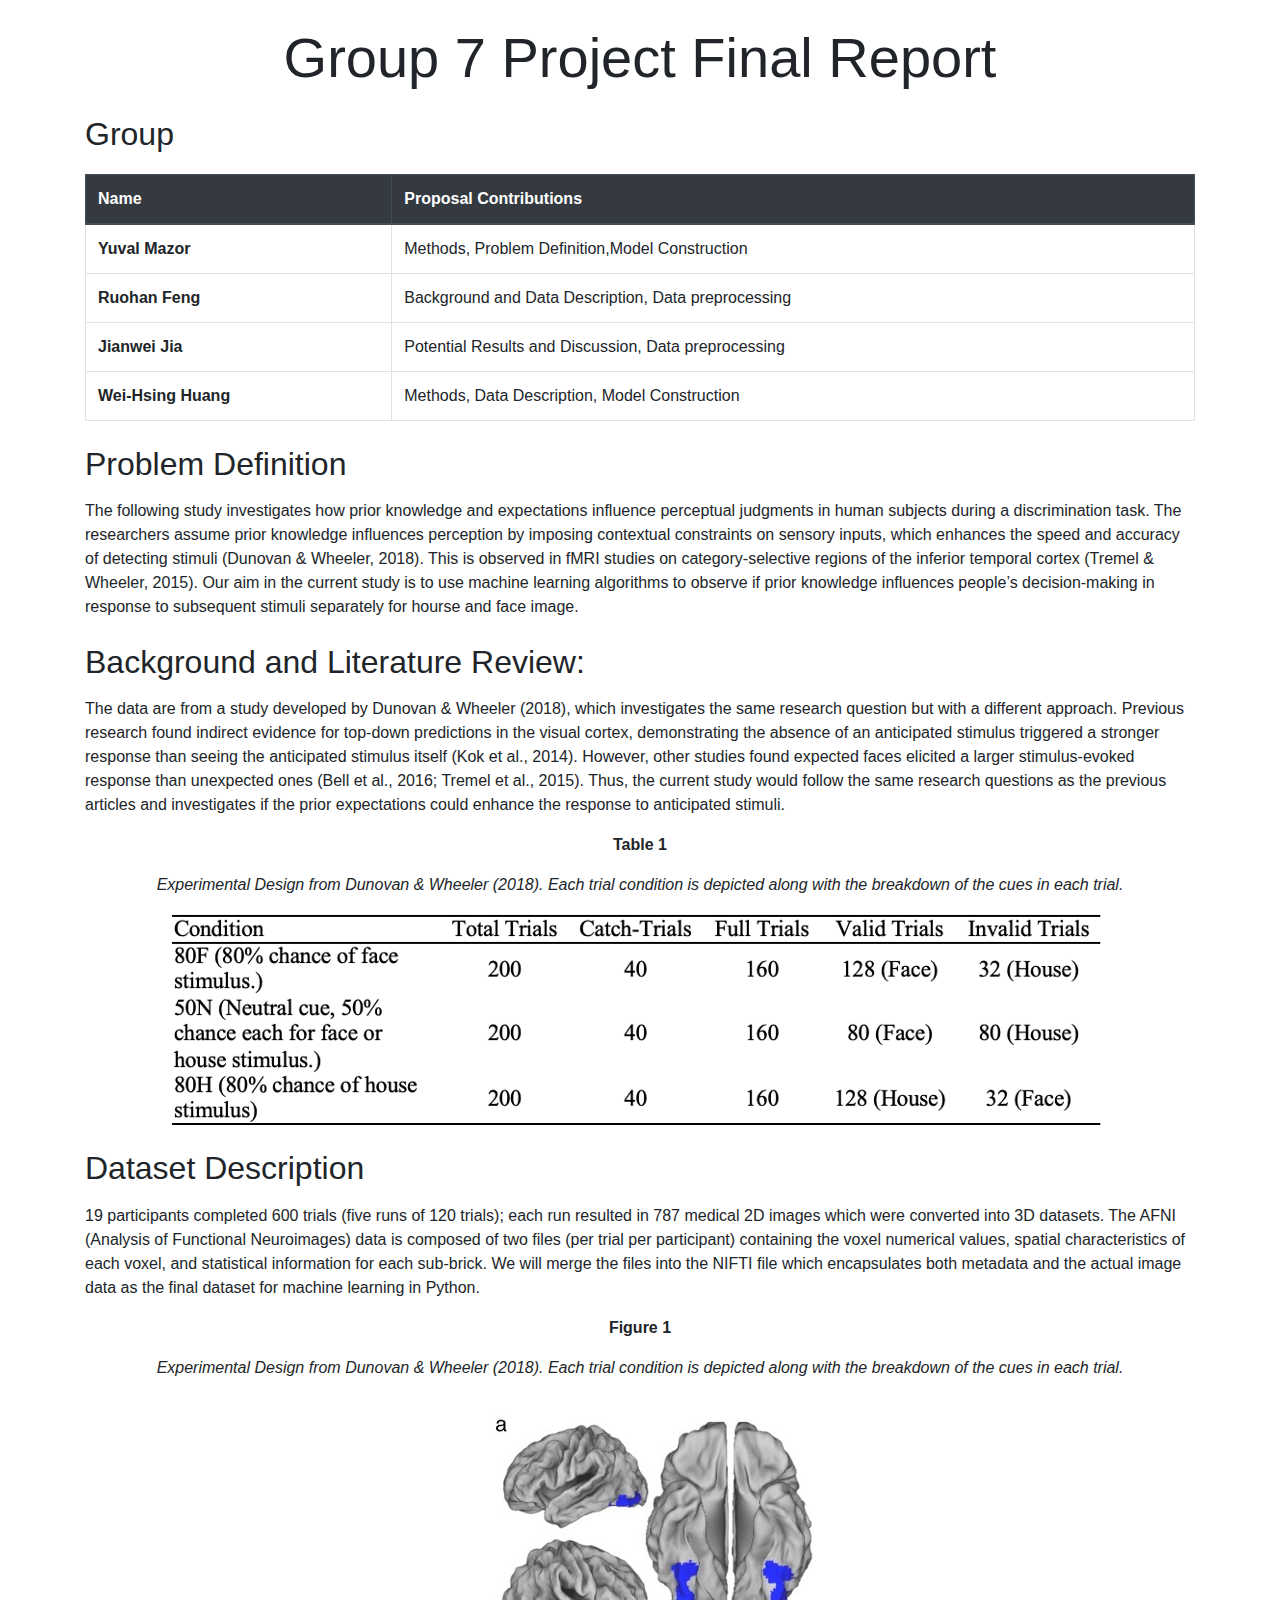
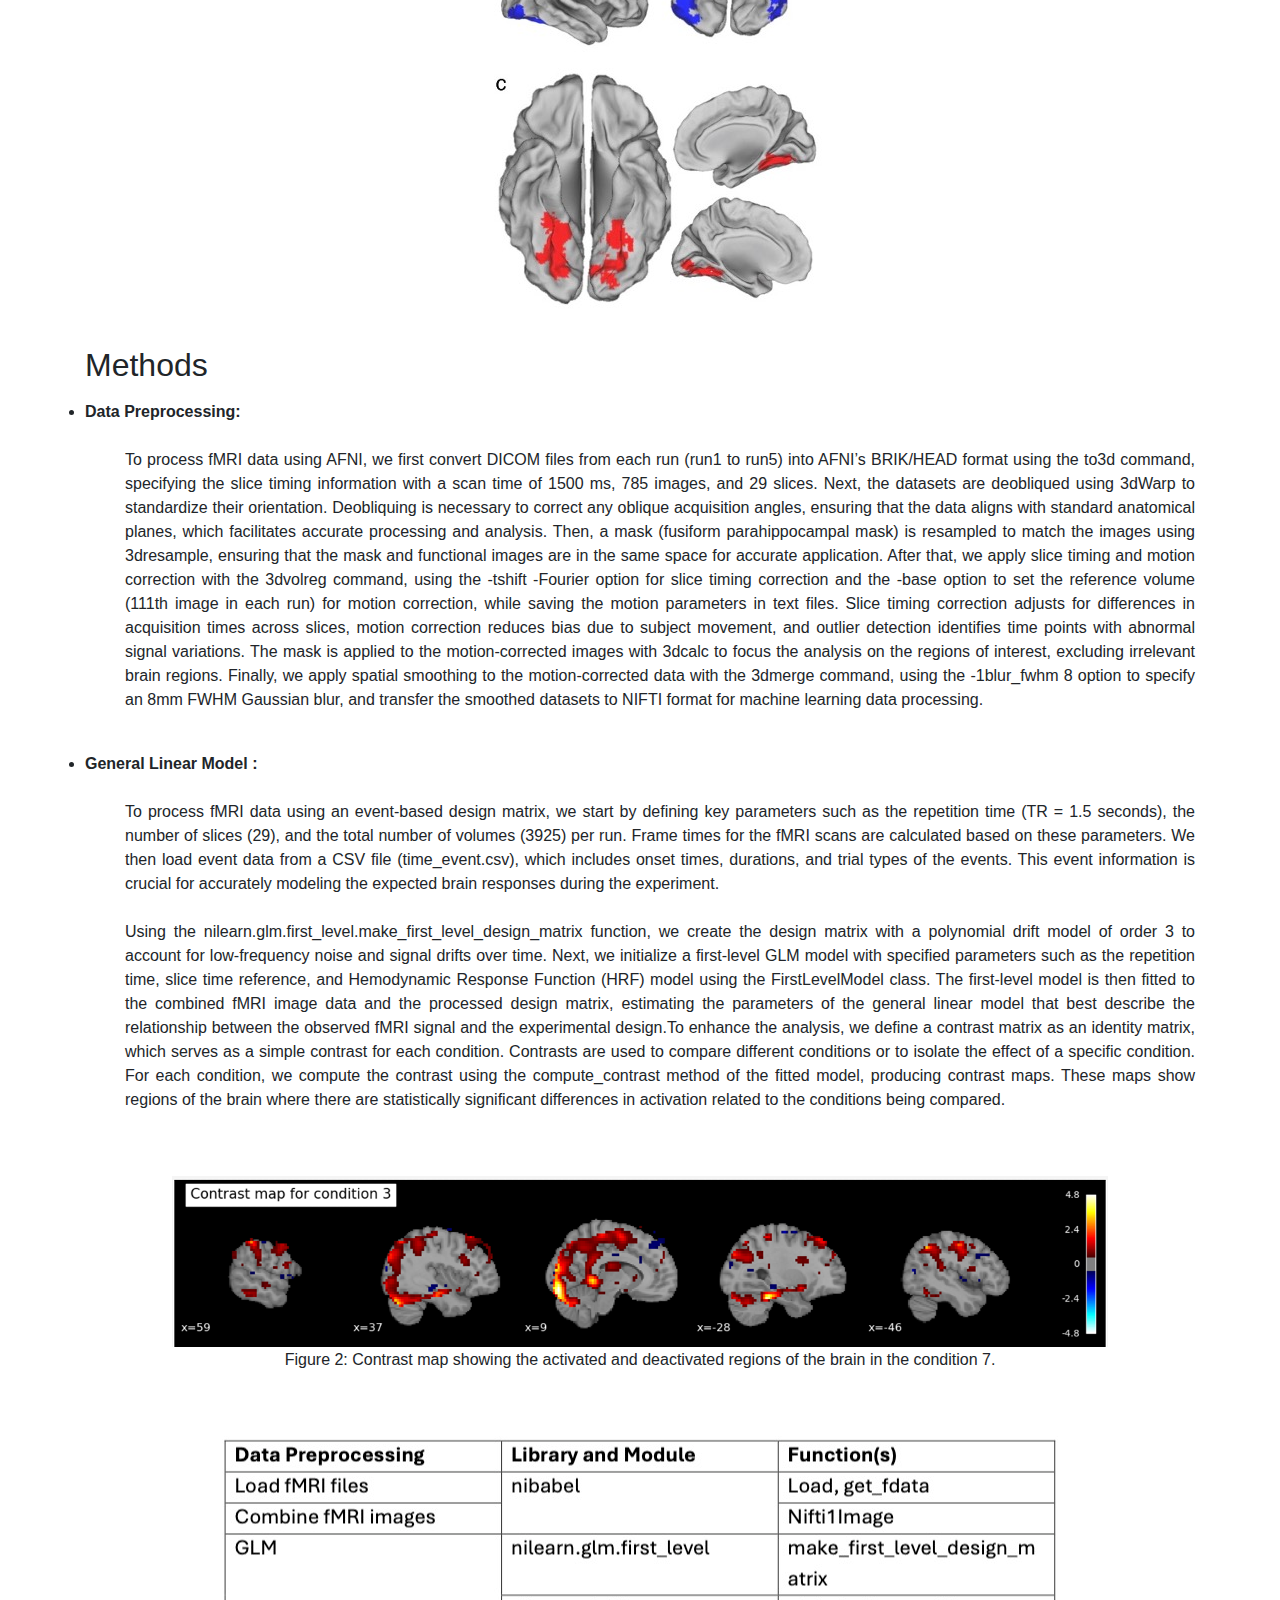
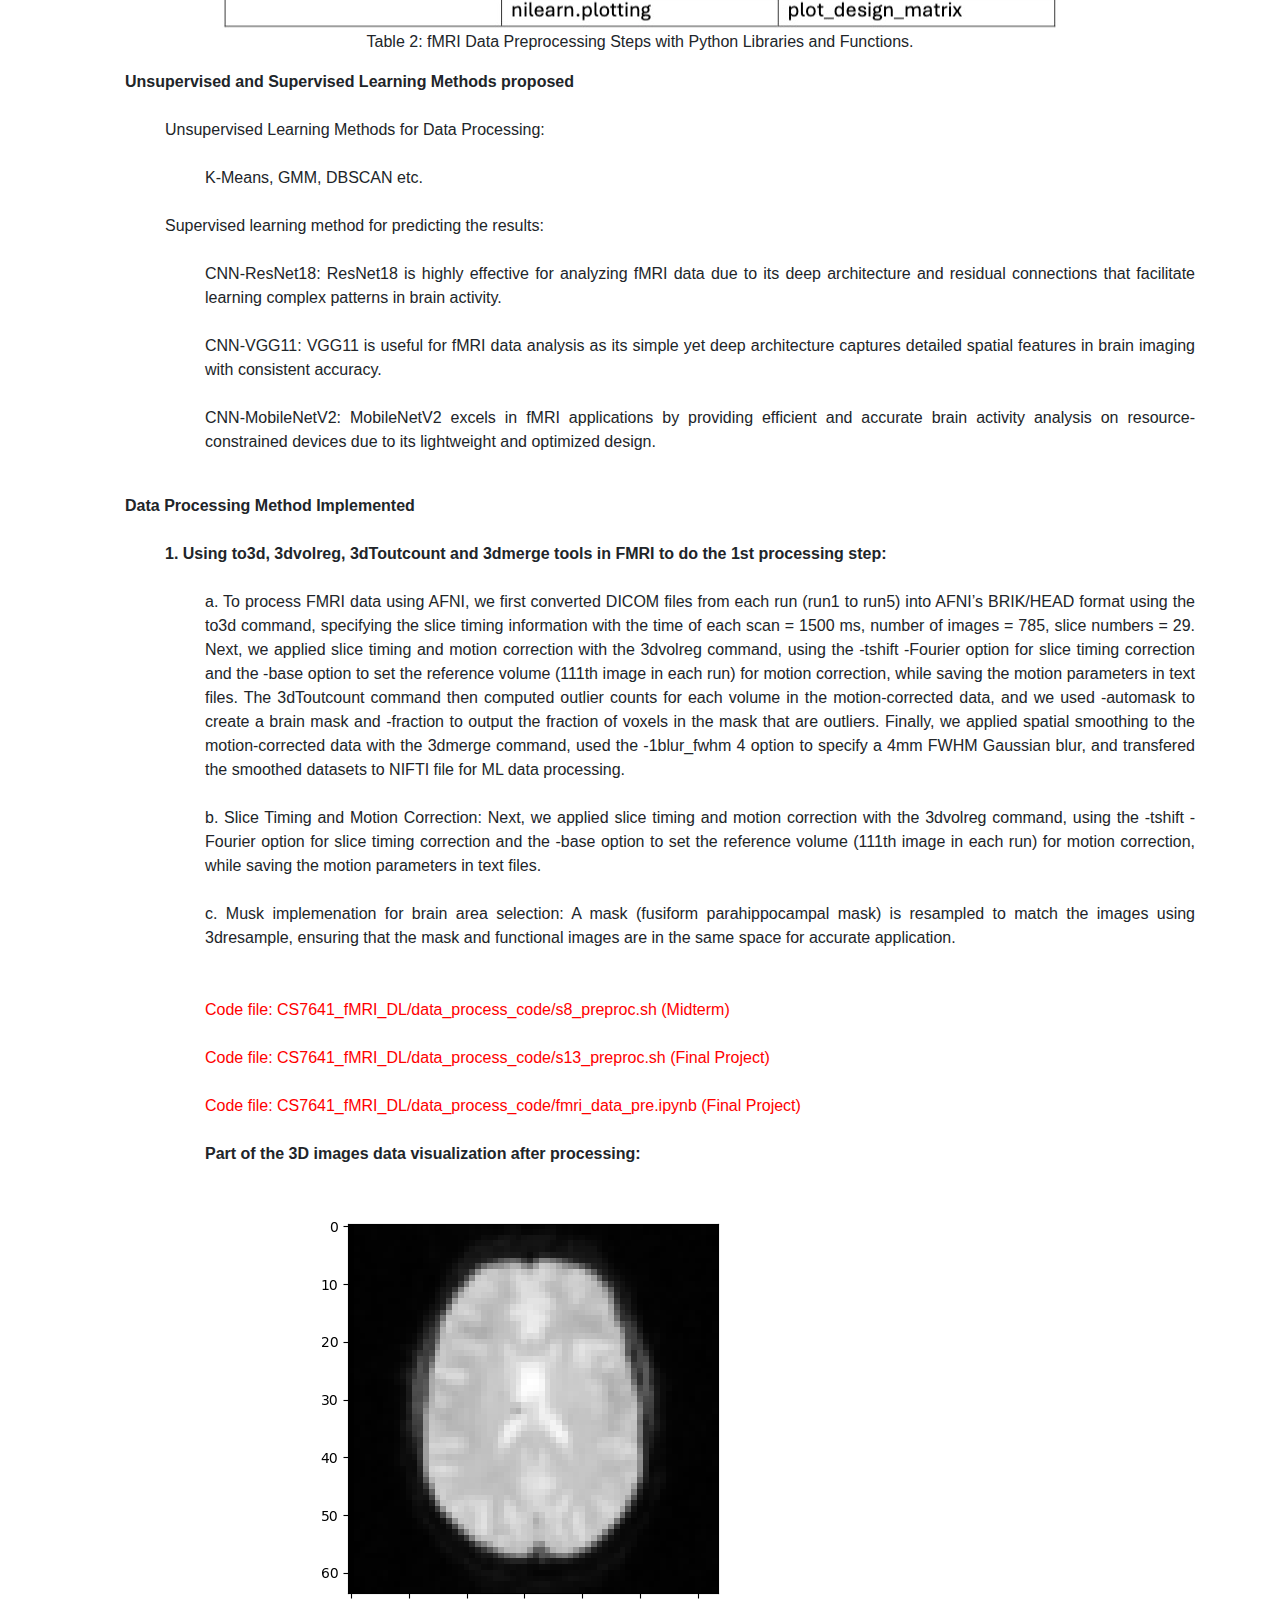
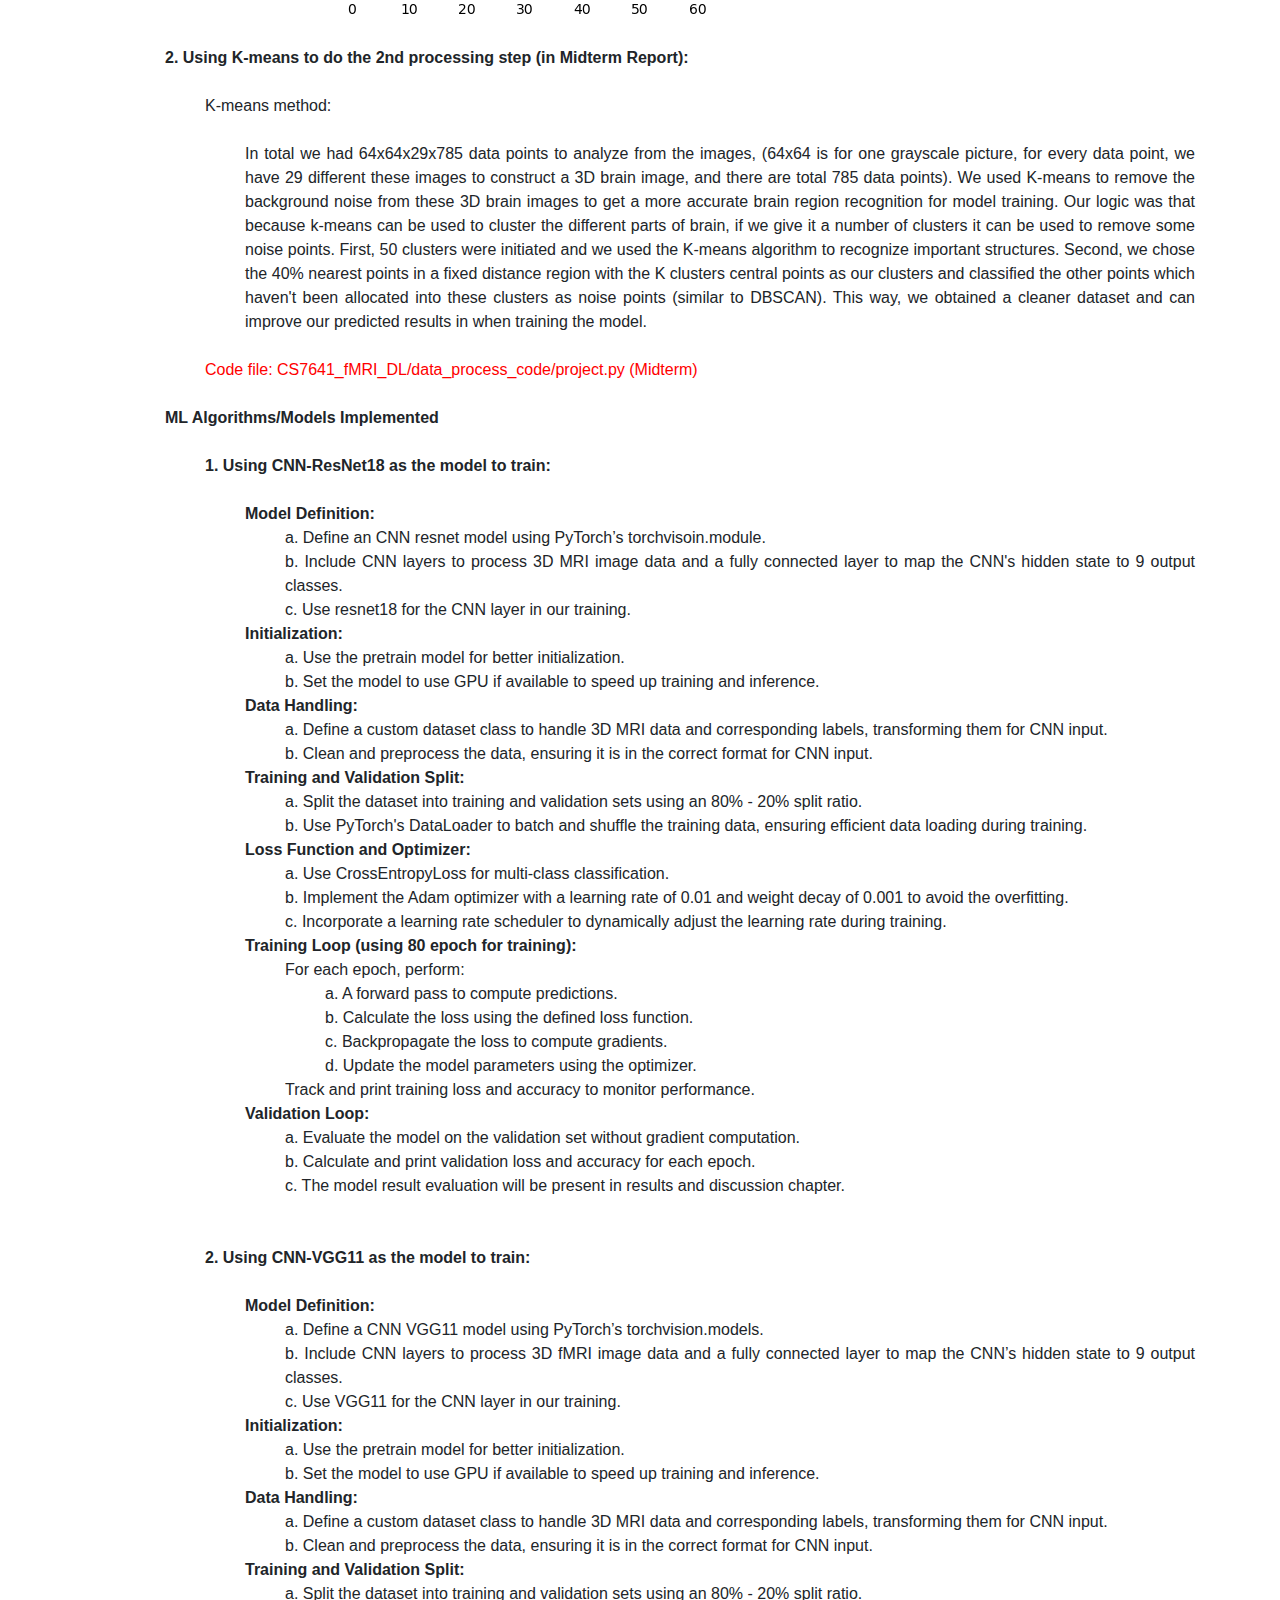
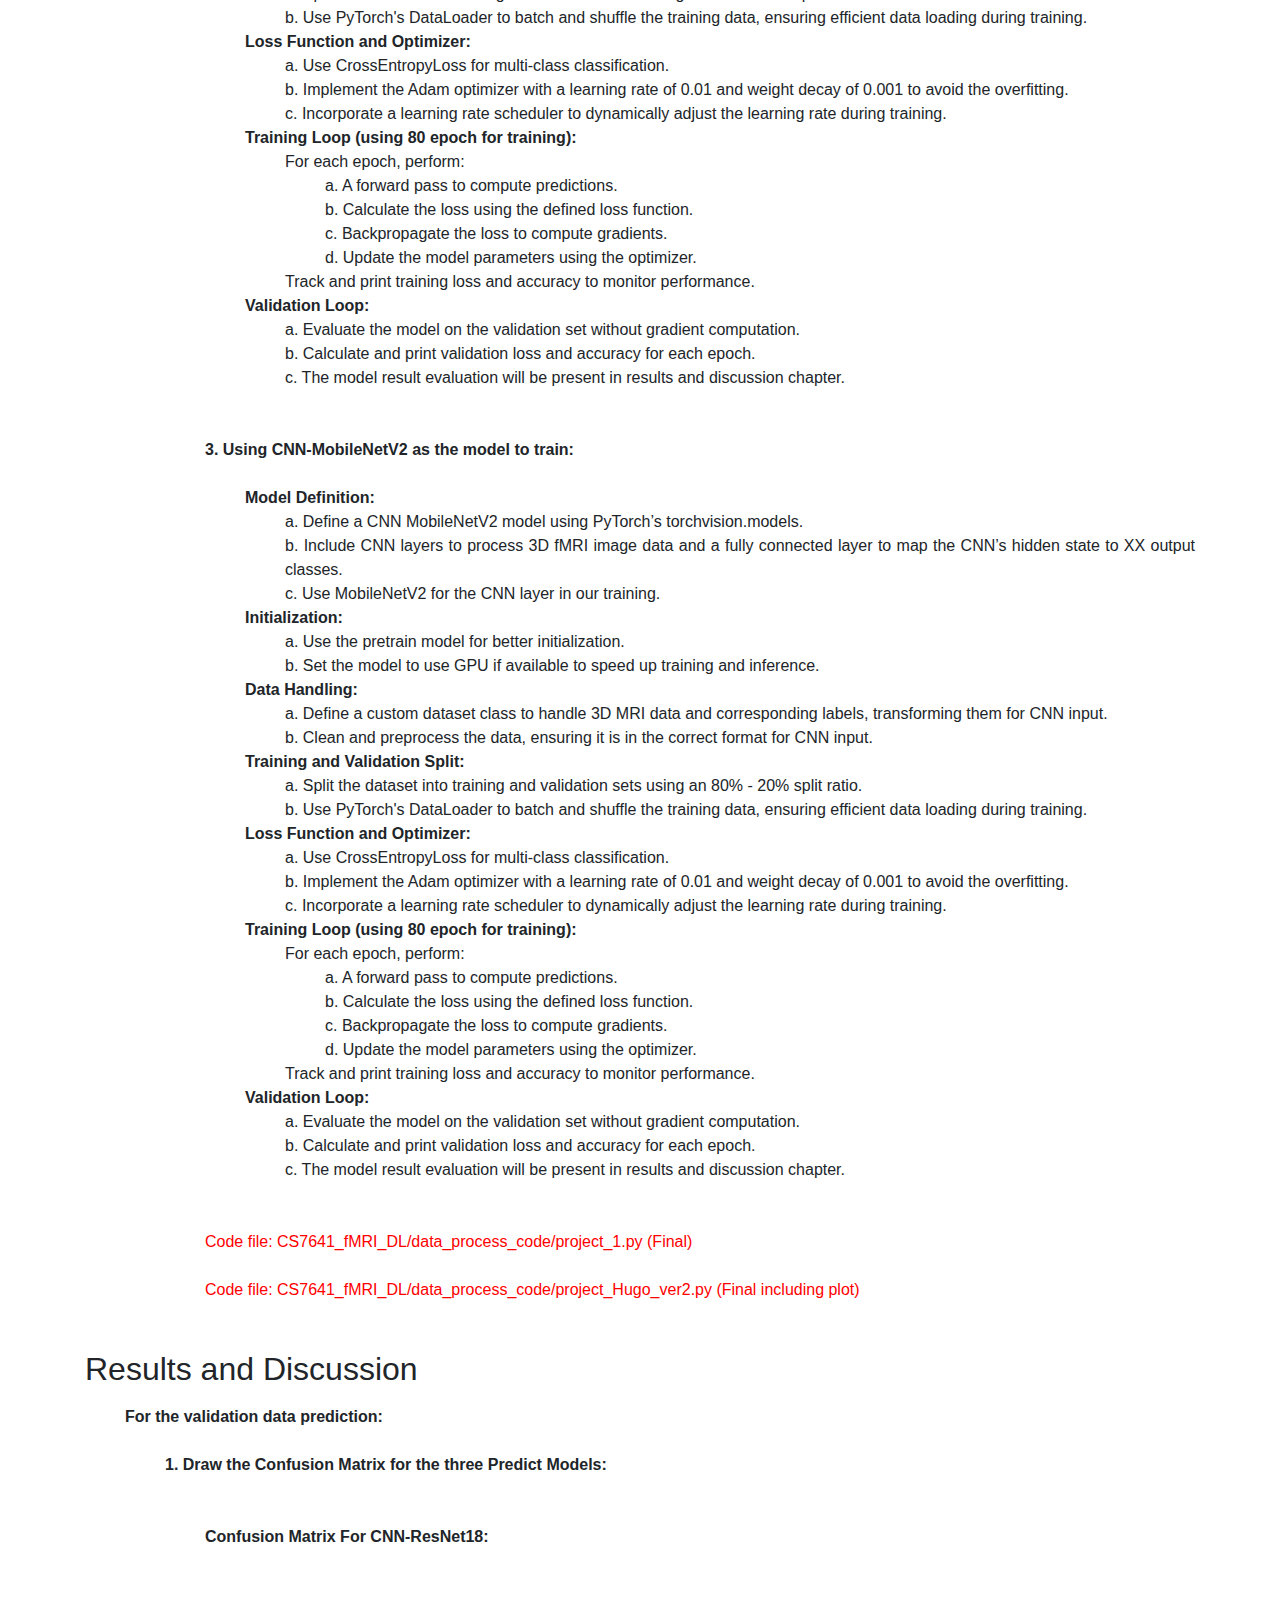
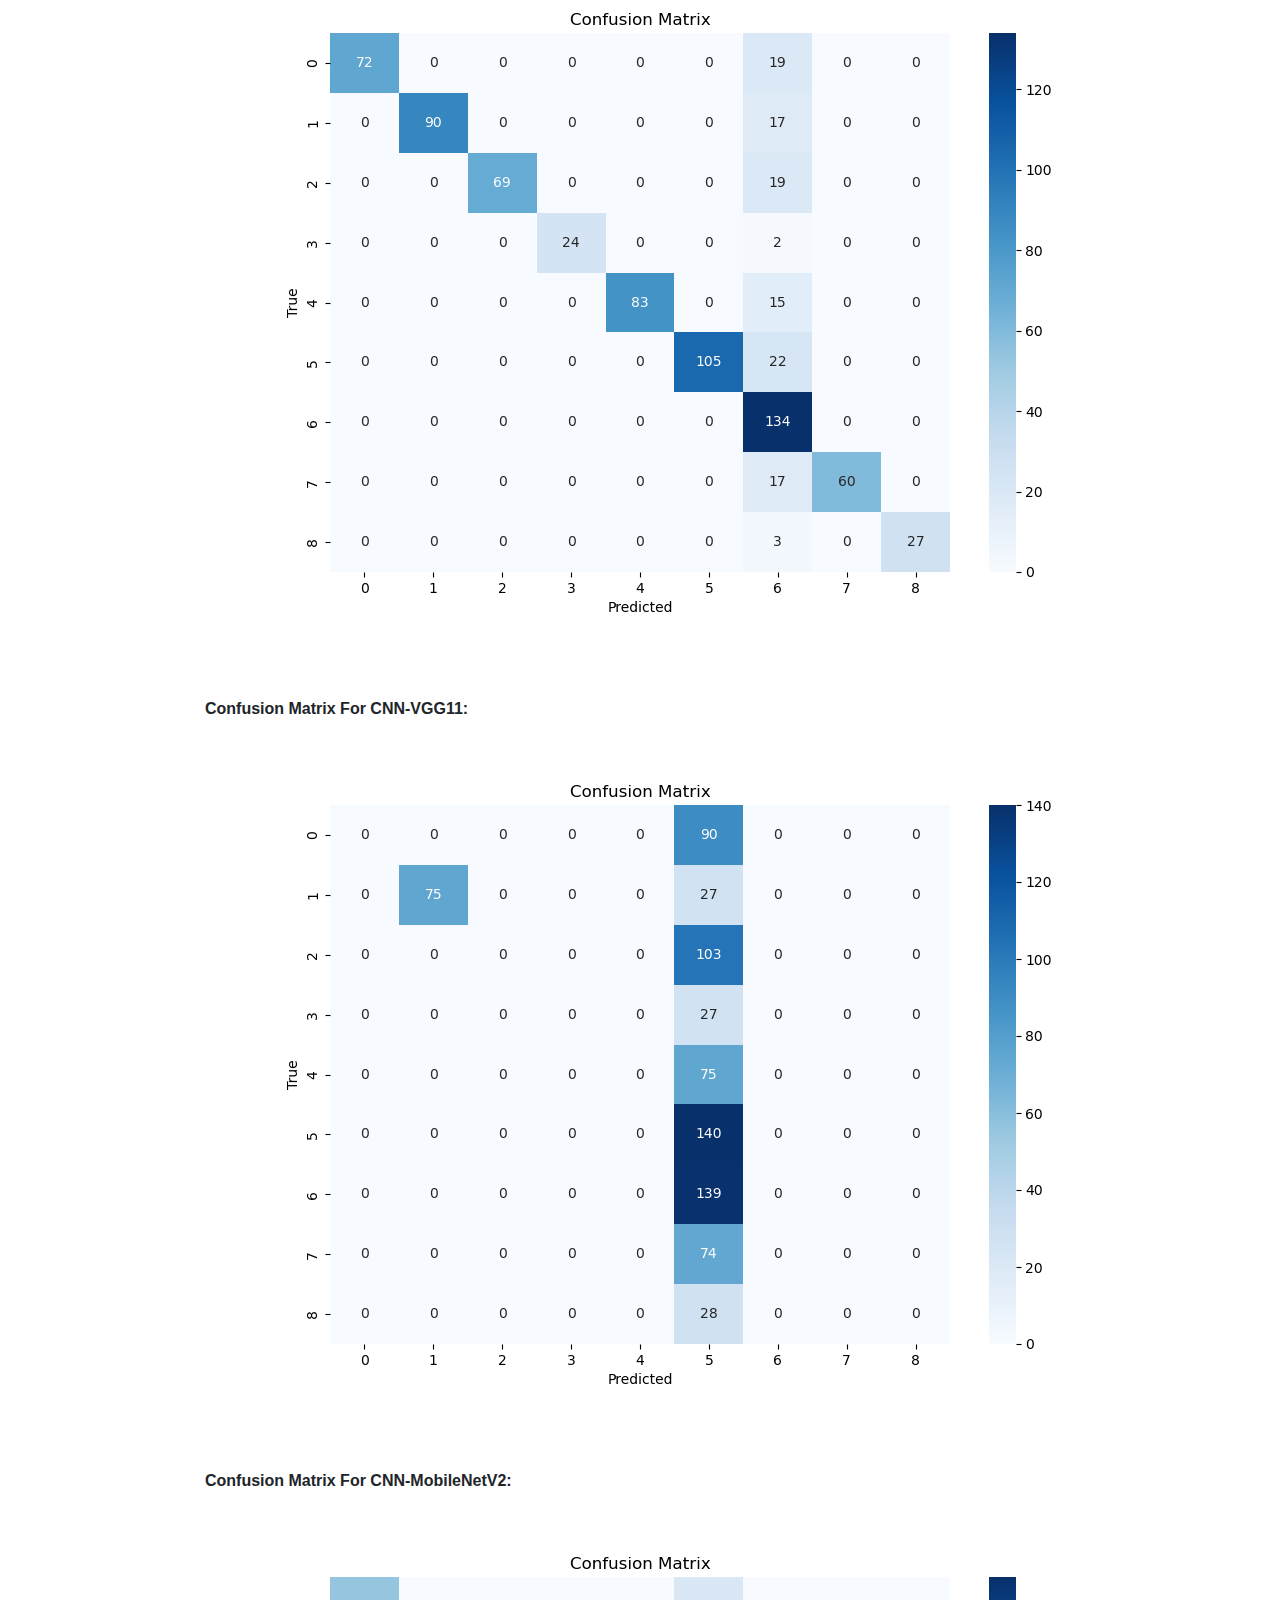
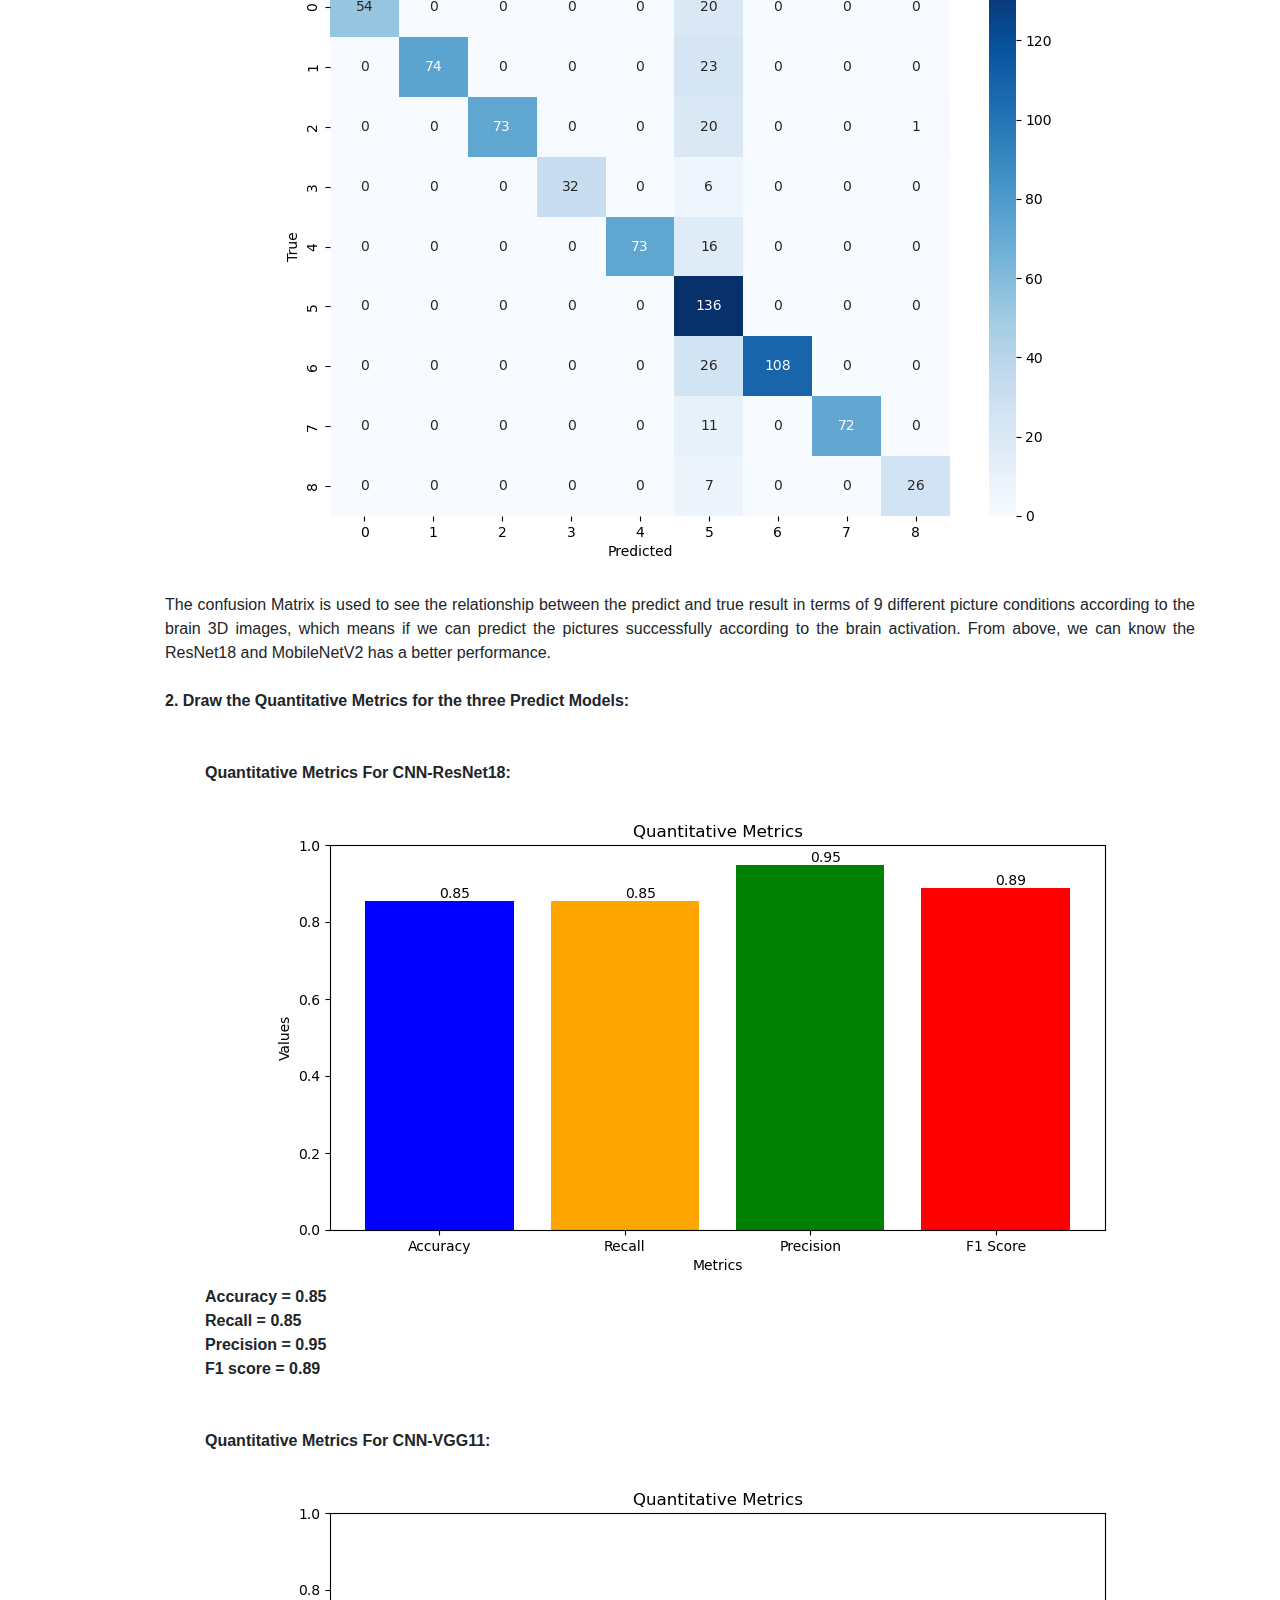
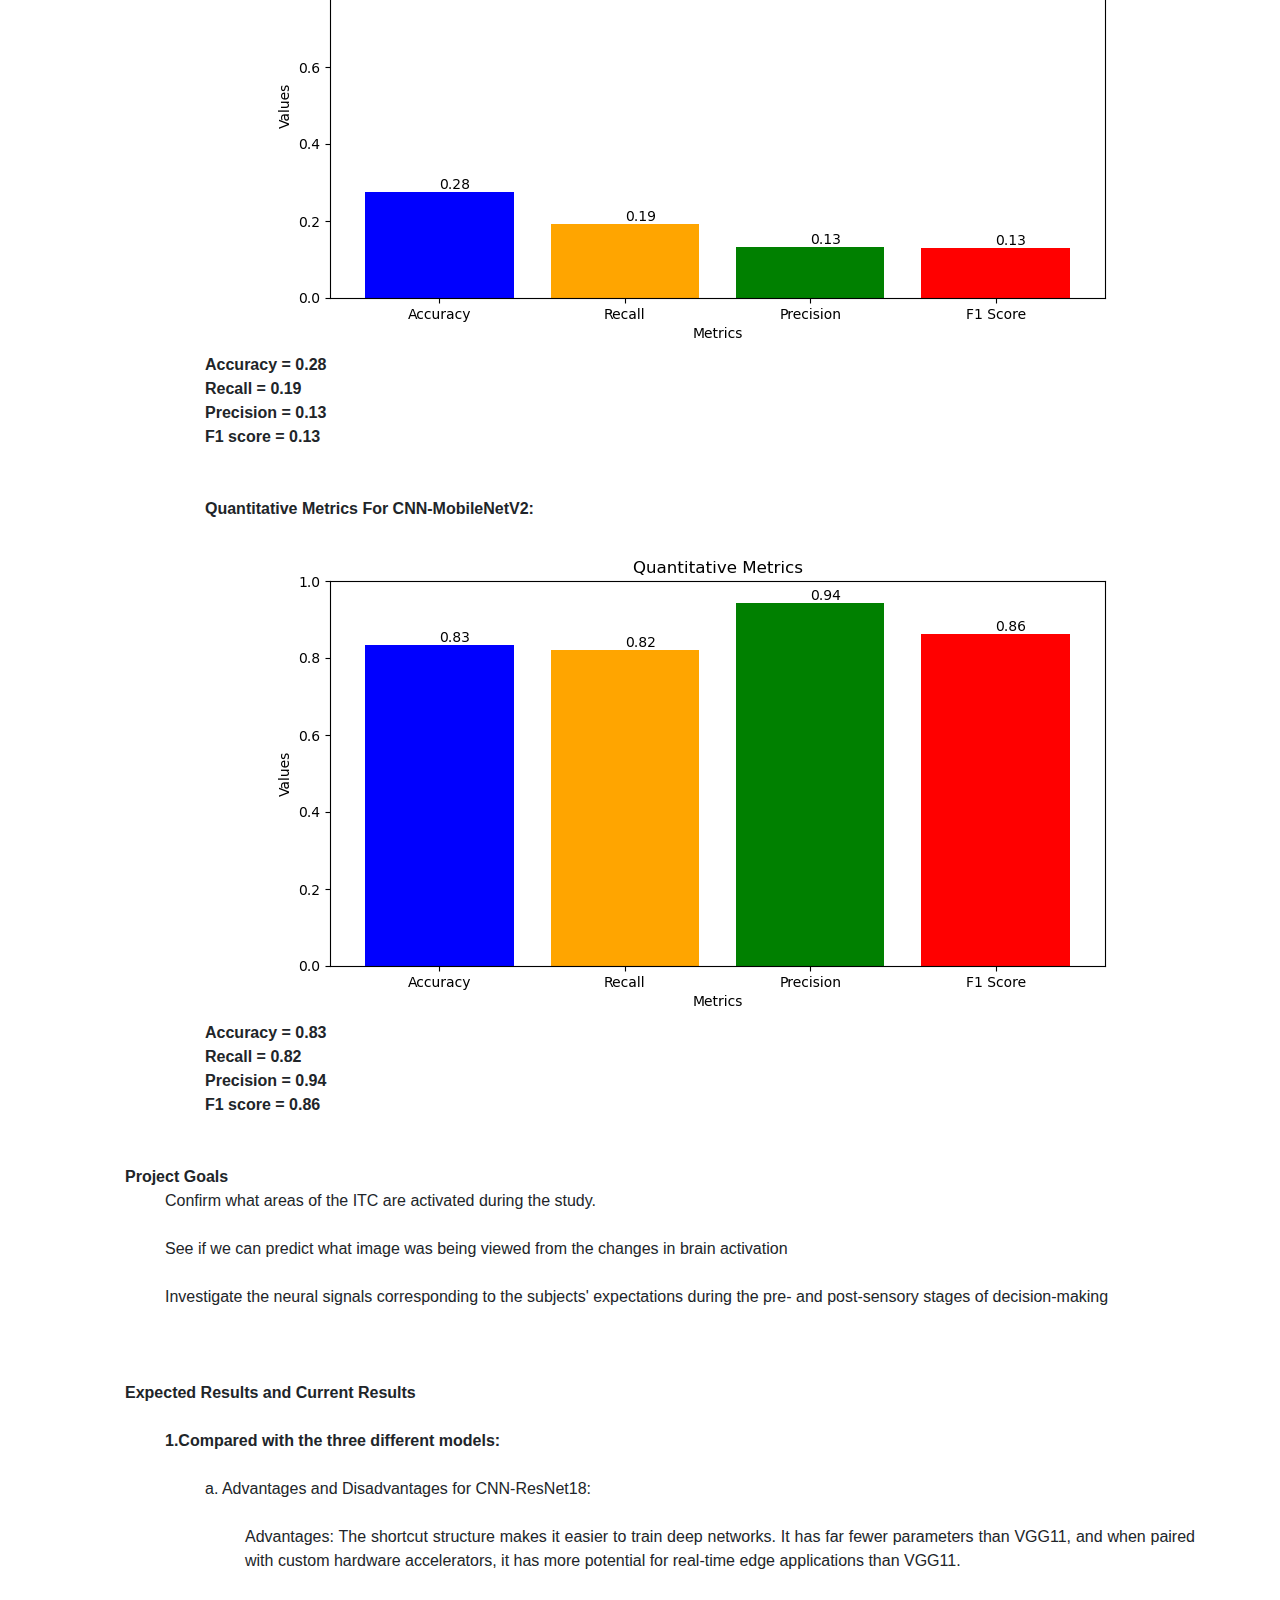
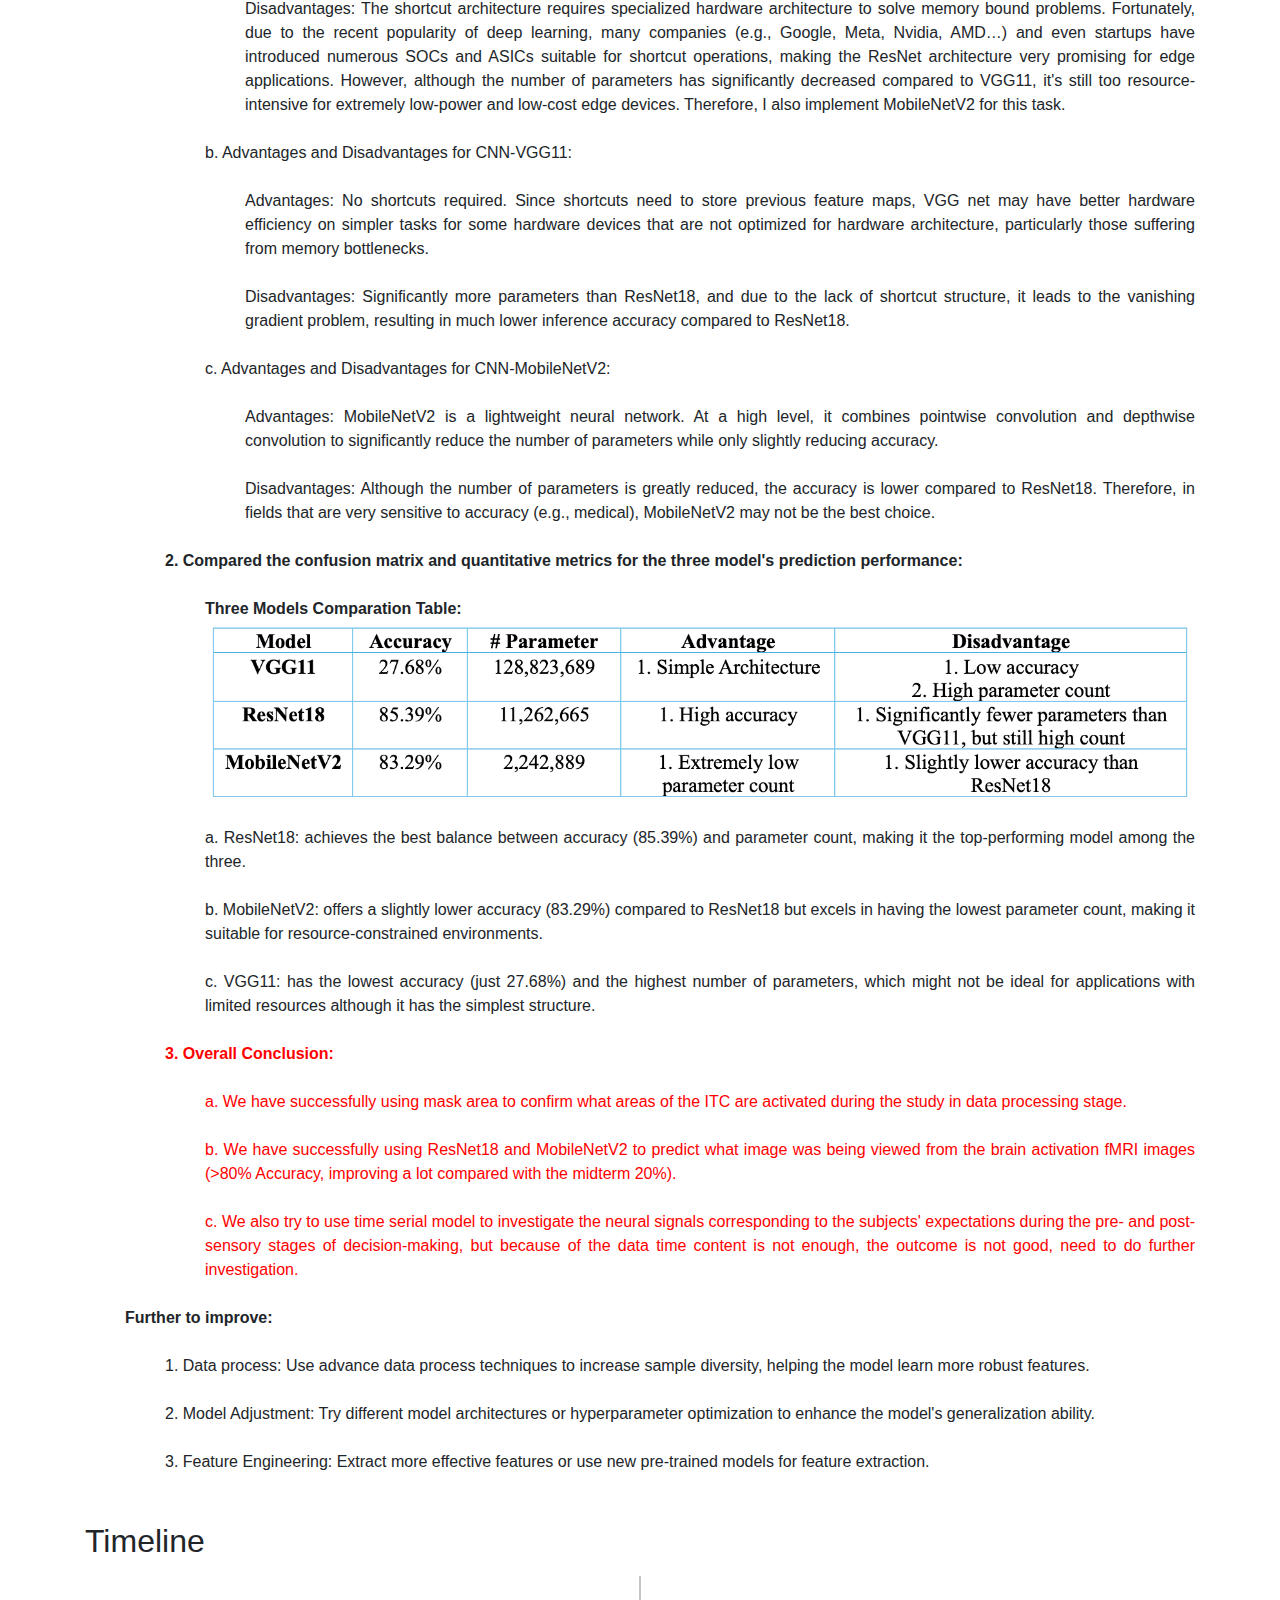
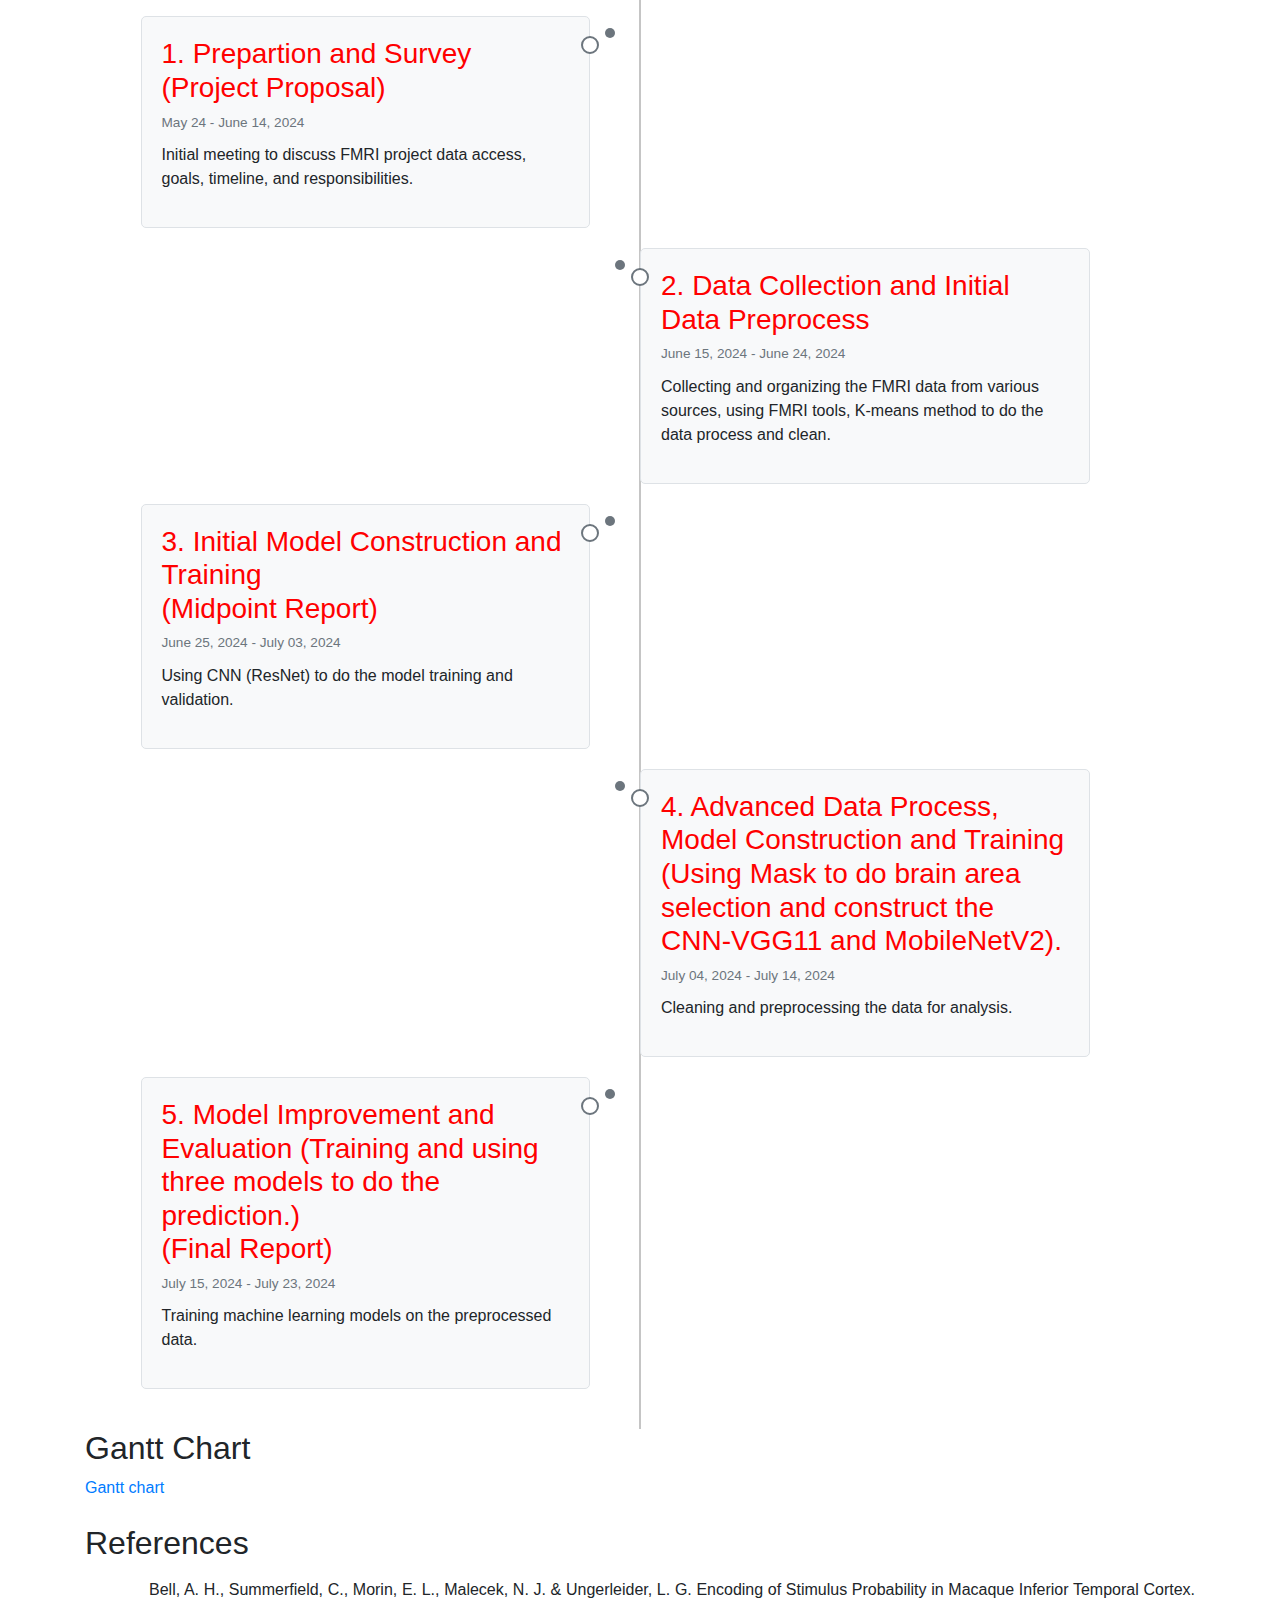
==== commit 53b567da: "update final" ====
--- a/index.html
+++ b/index.html
@@ -165,7 +165,7 @@
                                         when training the model.
                                     <br><br></li>
                                 </ul>
-                                <li style="color: red;">Code file: CS7641_fMRI_DL/data_process_code/project.py<br><br></li>
+                                <li style="color: red;">Code file: CS7641_fMRI_DL/data_process_code/project.py (Midterm)<br><br></li>
                     </ul>
 
                 <li><b>ML Algorithms/Models Implemented<br><br></b>
@@ -178,13 +178,13 @@
                                         <ul>
                                             <li>a. Define an CNN resnet model using PyTorch’s torchvisoin.module.</li>
                                             <li>b. Include CNN layers to process 3D MRI image data and a fully connected layer to map the CNN's hidden state to 9 output classes.</li>
-                                            <li>c. Use resnet18 for the CNN layer in our training, which can be replaced with LSTM or GRU to consider sequential information for better performance later for improvement.</li>
+                                            <li>c. Use resnet18 for the CNN layer in our training.</li>
                                         </ul>
                                     </li>
                                     <li>
                                         <strong>Initialization:</strong>
                                         <ul>
-                                            <li>a. Initialize the hidden state to zeros at the start of each sequence.</li>
+                                            <li>a. Use the pretrain model for better initialization.</li>
                                             <li>b. Set the model to use GPU if available to speed up training and inference.</li>
                                         </ul>
                                     </li>
@@ -211,7 +211,7 @@
                                         </ul>
                                     </li>
                                     <li>
-                                        <strong>Training Loop (using 200 epoch for training):</strong>
+                                        <strong>Training Loop (using 80 epoch for training):</strong>
                                         <ul>
                                             <li>For each epoch, perform:
                                                 <ul>
@@ -244,14 +244,14 @@
                                         <strong>Model Definition:</strong>
                                         <ul>
                                             <li>a. Define a CNN VGG11 model using PyTorch’s torchvision.models.</li>
-                                            <li>b. Include CNN layers to process 3D fMRI image data and a fully connected layer to map the CNN’s hidden state to XX output classes.</li>
-                                            <li>c. Use VGG11 for the CNN layer in our training, which can be replaced with LSTM or GRU to consider sequential information for better performance later for improvement.</li>
+                                            <li>b. Include CNN layers to process 3D fMRI image data and a fully connected layer to map the CNN’s hidden state to 9 output classes.</li>
+                                            <li>c. Use VGG11 for the CNN layer in our training.</li>
                                         </ul>
                                     </li>
                                     <li>
                                         <strong>Initialization:</strong>
                                         <ul>
-                                            <li>a. Initialize the hidden state to zeros at the start of each sequence.</li>
+                                            <li>a. Use the pretrain model for better initialization.</li>
                                             <li>b. Set the model to use GPU if available to speed up training and inference.</li>
                                         </ul>
                                     </li>
@@ -273,12 +273,12 @@
                                         <strong>Loss Function and Optimizer:</strong>
                                         <ul>
                                             <li>a. Use CrossEntropyLoss for multi-class classification.</li>
-                                            <li>b. Implement the Adam optimizer with a learning rate of XX and weight decay of XX to avoid the overfitting.</li>
+                                            <li>b. Implement the Adam optimizer with a learning rate of 0.01 and weight decay of 0.001 to avoid the overfitting.</li>
                                             <li>c. Incorporate a learning rate scheduler to dynamically adjust the learning rate during training.</li>
                                         </ul>
                                     </li>
                                     <li>
-                                        <strong>Training Loop (using XX epoch for training):</strong>
+                                        <strong>Training Loop (using 80 epoch for training):</strong>
                                         <ul>
                                             <li>For each epoch, perform:
                                                 <ul>
@@ -310,13 +310,13 @@
                                         <ul>
                                             <li>a. Define a CNN MobileNetV2 model using PyTorch’s torchvision.models.</li>
                                             <li>b. Include CNN layers to process 3D fMRI image data and a fully connected layer to map the CNN’s hidden state to XX output classes.</li>
-                                            <li>c. Use MobileNetV2 for the CNN layer in our training, which can be replaced with LSTM or GRU to consider sequential information for better performance later for improvement.</li>
+                                            <li>c. Use MobileNetV2 for the CNN layer in our training.</li>
                                         </ul>
                                     </li>
                                     <li>
                                         <strong>Initialization:</strong>
                                         <ul>
-                                            <li>a. Initialize the hidden state to zeros at the start of each sequence.</li>
+                                            <li>a. Use the pretrain model for better initialization.</li>
                                             <li>b. Set the model to use GPU if available to speed up training and inference.</li>
                                         </ul>
                                     </li>
@@ -338,12 +338,12 @@
                                         <strong>Loss Function and Optimizer:</strong>
                                         <ul>
                                             <li>a. Use CrossEntropyLoss for multi-class classification.</li>
-                                            <li>b. Implement the Adam optimizer with a learning rate of XX and weight decay of XX to avoid the overfitting.</li>
+                                            <li>b. Implement the Adam optimizer with a learning rate of 0.01 and weight decay of 0.001 to avoid the overfitting.</li>
                                             <li>c. Incorporate a learning rate scheduler to dynamically adjust the learning rate during training.</li>
                                         </ul>
                                     </li>
                                     <li>
-                                        <strong>Training Loop (using XX epoch for training):</strong>
+                                        <strong>Training Loop (using 80 epoch for training):</strong>
                                         <ul>
                                             <li>For each epoch, perform:
                                                 <ul>
@@ -369,6 +369,7 @@
 
                             
                         <li style="color: red;">Code file: CS7641_fMRI_DL/data_process_code/project_1.py (Final)<br><br></li>
+                        <li style="color: red;">Code file: CS7641_fMRI_DL/data_process_code/project_Hugo_ver2.py (Final including plot)<br><br></li>
                     </ul>
 
 
@@ -385,45 +386,43 @@
                         <li><b>1. Draw the Confusion Matrix for the three Predict Models:</b>
                             <ul><br><br>
                                 <li><b>Confusion Matrix For CNN-ResNet18:</b></li>
-                                <li><img src="./public/confusion_matrix.png" alt="Confusion matrix"></li>
-                                <li> The confusion Matrix is used to see the relationship between the predict and true result in terms of 9 different picture conditions according to the brain 3D images, which means if we can predict the pictures successfully according to the brain activation.<br><br></li>
+                                <li><img src="./public/confusion_matrix_resnet.png" alt="Confusion matrix"></li>
                             </ul>
                             <ul><br><br>
                                 <li><b>Confusion Matrix For CNN-VGG11:</b></li>
-                                <li><img src="./public/confusion_matrix.png" alt="Confusion matrix"></li>
-                                <li> The confusion Matrix is used to see the relationship between the predict and true result in terms of 9 different picture conditions according to the brain 3D images, which means if we can predict the pictures successfully according to the brain activation.<br><br></li>
+                                <li><img src="./public/confusion_matrix_vgg11.png" alt="Confusion matrix"></li>
                             </ul>
                             <ul><br><br>
                                 <li><b>Confusion Matrix For CNN-MobileNetV2:</b></li>
-                                <li><img src="./public/confusion_matrix.png" alt="Confusion matrix"></li>
-                                <li> The confusion Matrix is used to see the relationship between the predict and true result in terms of 9 different picture conditions according to the brain 3D images, which means if we can predict the pictures successfully according to the brain activation.<br><br></li>
-                            </ul>
+                                <li><img src="./public/confusion_matrix_mobilenet.png" alt="Confusion matrix"></li>
+                            </ul>
+                            <li> The confusion Matrix is used to see the relationship between the predict and true result in terms of 9 different picture conditions according to the brain 3D images, which means if we can predict the pictures successfully according to the brain activation. From above, we can know the ResNet18 and MobileNetV2 has a better performance.<br><br></li>
                         </li>
 
                         <li><b>2. Draw the Quantitative Metrics for the three Predict Models:</b></li>
                             <ul><br><br>
                                 <li><b>Quantitative Metrics For CNN-ResNet18:</b></li>
-                                <li><img src="./public/quantitative_metrics.png" alt="Quantitative metrics"></li>
-                                    <li><b>Accuracy = 0.15</b></li>
-                                    <li><b>Recall = 0.09</b></li>
-                                    <li><b>Precision = 0.04</b></li>
-                                    <li><b>F1 score = 0.06</b></li>
+                                <li><img src="./public/quantitative_metrics_resnet.png" alt="Quantitative metrics"></li>
+                                    <li><b>Accuracy = 0.85</b></li>
+                                    <li><b>Recall = 0.85</b></li>
+                                    <li><b>Precision = 0.95</b></li>
+                                    <li><b>F1 score = 0.89</b></li>
                             </ul>
                             <ul><br><br>
                                 <li><b>Quantitative Metrics For CNN-VGG11:</b></li>
-                                <li><img src="./public/quantitative_metrics.png" alt="Quantitative metrics"></li>
-                                    <li><b>Accuracy = 0.15</b></li>
-                                    <li><b>Recall = 0.09</b></li>
-                                    <li><b>Precision = 0.04</b></li>
-                                    <li><b>F1 score = 0.06</b></li>
+                                <li><img src="./public/quantitative_metrics_vgg11.png" alt="Quantitative metrics"></li>
+                                    <li><b>Accuracy = 0.28</b></li>
+                                    <li><b>Recall = 0.19</b></li>
+                                    <li><b>Precision = 0.13</b></li>
+                                    <li><b>F1 score = 0.13</b></li>
                             </ul>
                             <ul><br><br>
                                 <li><b>Quantitative Metrics For CNN-MobileNetV2:</b></li>
-                                <li><img src="./public/quantitative_metrics.png" alt="Quantitative metrics"></li>
-                                    <li><b>Accuracy = 0.15</b></li>
-                                    <li><b>Recall = 0.09</b></li>
-                                    <li><b>Precision = 0.04</b></li>
-                                    <li><b>F1 score = 0.06</b></li>
+                                <li><img src="./public/quantitative_metrics_mobilenet.png" alt="Quantitative metrics"></li>
+                                    <li><b>Accuracy = 0.83</b></li>
+                                    <li><b>Recall = 0.82</b></li>
+                                    <li><b>Precision = 0.94</b></li>
+                                    <li><b>F1 score = 0.86</b></li>
                             </ul>
                         </li>
                     </ul>
@@ -431,9 +430,9 @@
 
                 <li><b>Project Goals</b>
                     <ul>
-                        <li>Confirm what areas of the ITC are activated during the study</li>
-                        <li>See if we can predict what image was being viewed from the changes in brain activation</li>
-                        <li>Investigate the neural signals corresponding to the subjects' expectations during the pre- and post-sensory stages of decision-making</li>
+                        <li>Confirm what areas of the ITC are activated during the study. <br><br></li>
+                        <li>See if we can predict what image was being viewed from the changes in brain activation<br><br></li>
+                        <li>Investigate the neural signals corresponding to the subjects' expectations during the pre- and post-sensory stages of decision-making<br><br></li>
                     </ul>
                 </li><br><br>
                 <li><b>Expected Results and Current Results<br><br></b>
@@ -472,9 +471,9 @@
                             </ul>
                             
                             <ul>
-                            <li>a. ResNet18: achieves the best balance between accuracy (85.32%) and parameter count, making it the top-performing model among the three.<br><br></li>
-                            <li>b. MobileNetV2: offers a slightly lower accuracy (82.78%) compared to ResNet18 but excels in having the lowest parameter count, making it suitable for resource-constrained environments.<br><br></li>
-                            <li>c. VGG11: has the lowest accuracy (just 18.3%) and the highest number of parameters, which might not be ideal for applications with limited resources although it has the simplest structure.<br><br></li>
+                            <li>a. ResNet18: achieves the best balance between accuracy (85.39%) and parameter count, making it the top-performing model among the three.<br><br></li>
+                            <li>b. MobileNetV2: offers a slightly lower accuracy (83.29%) compared to ResNet18 but excels in having the lowest parameter count, making it suitable for resource-constrained environments.<br><br></li>
+                            <li>c. VGG11: has the lowest accuracy (just 27.68%) and the highest number of parameters, which might not be ideal for applications with limited resources although it has the simplest structure.<br><br></li>
                             </ul>
 
                         <li style="color: red;"><b>3. Overall Conclusion:</b><br><br></li>                      
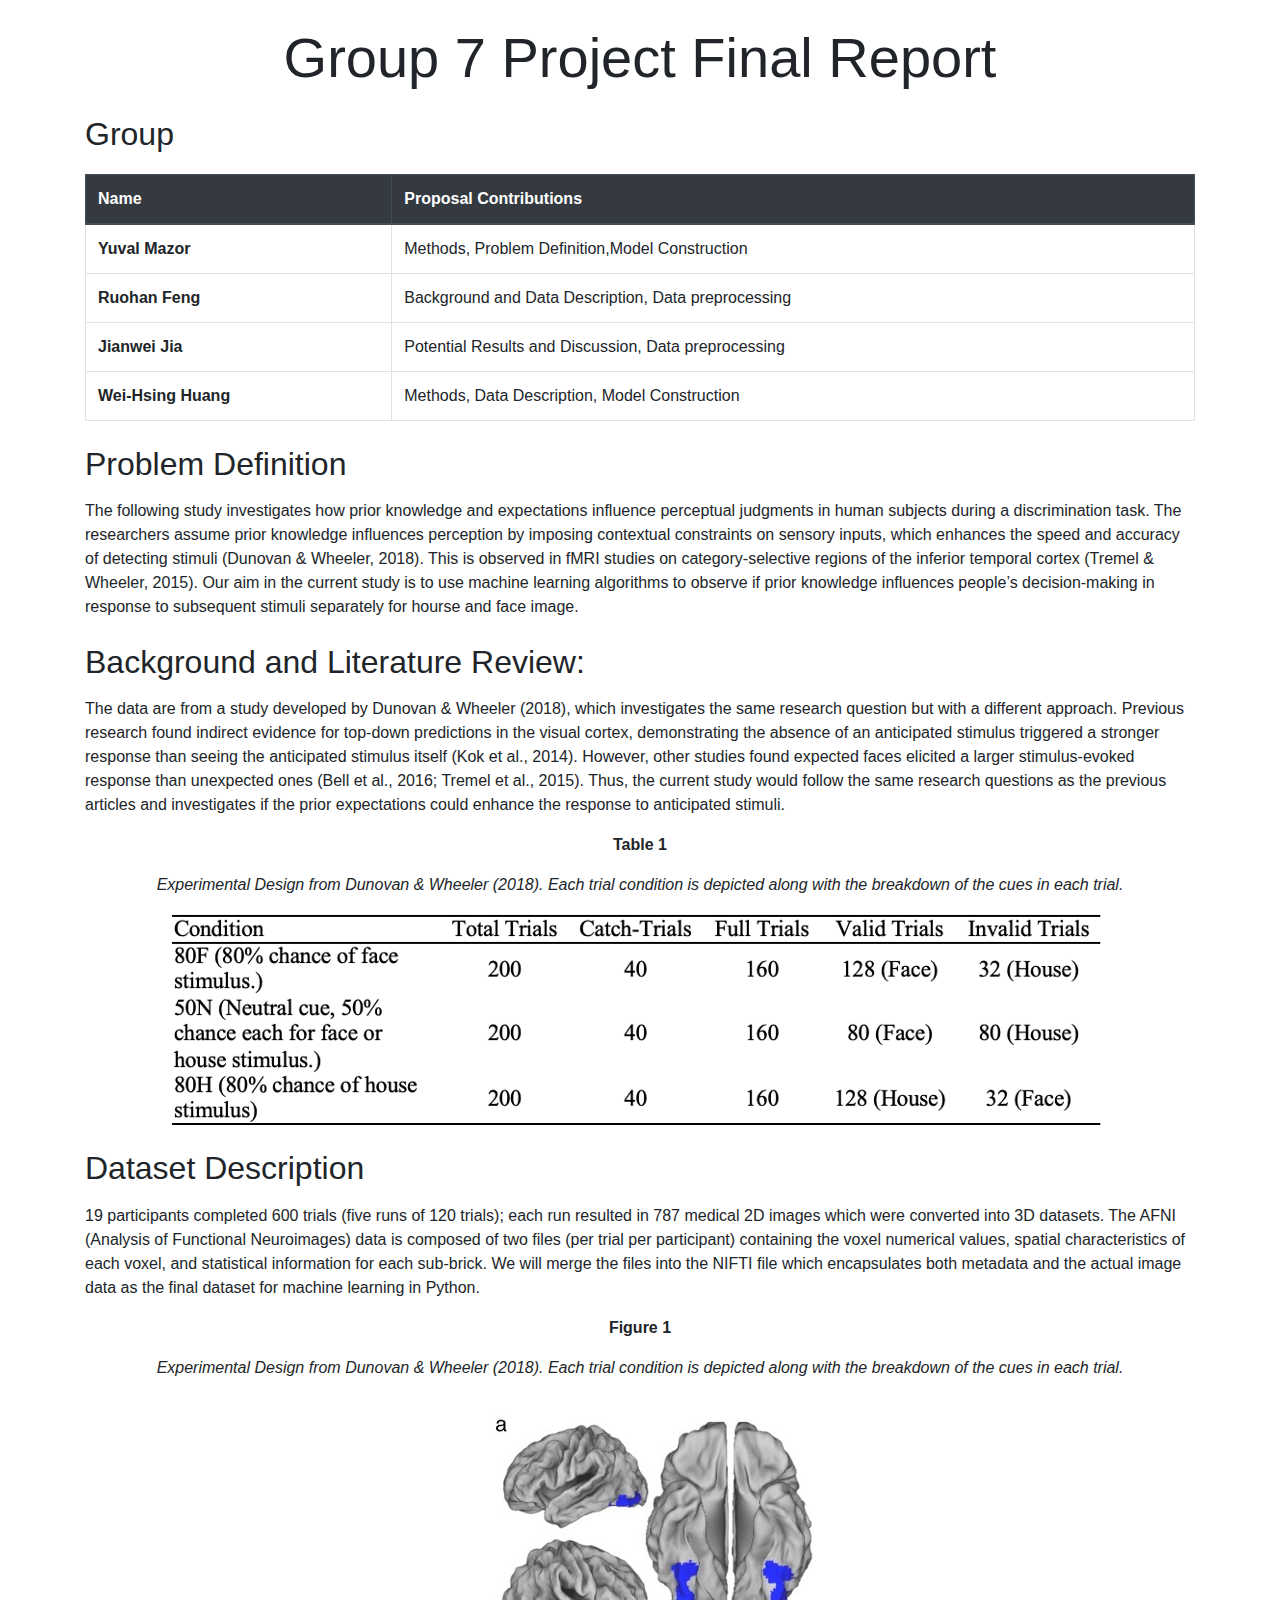
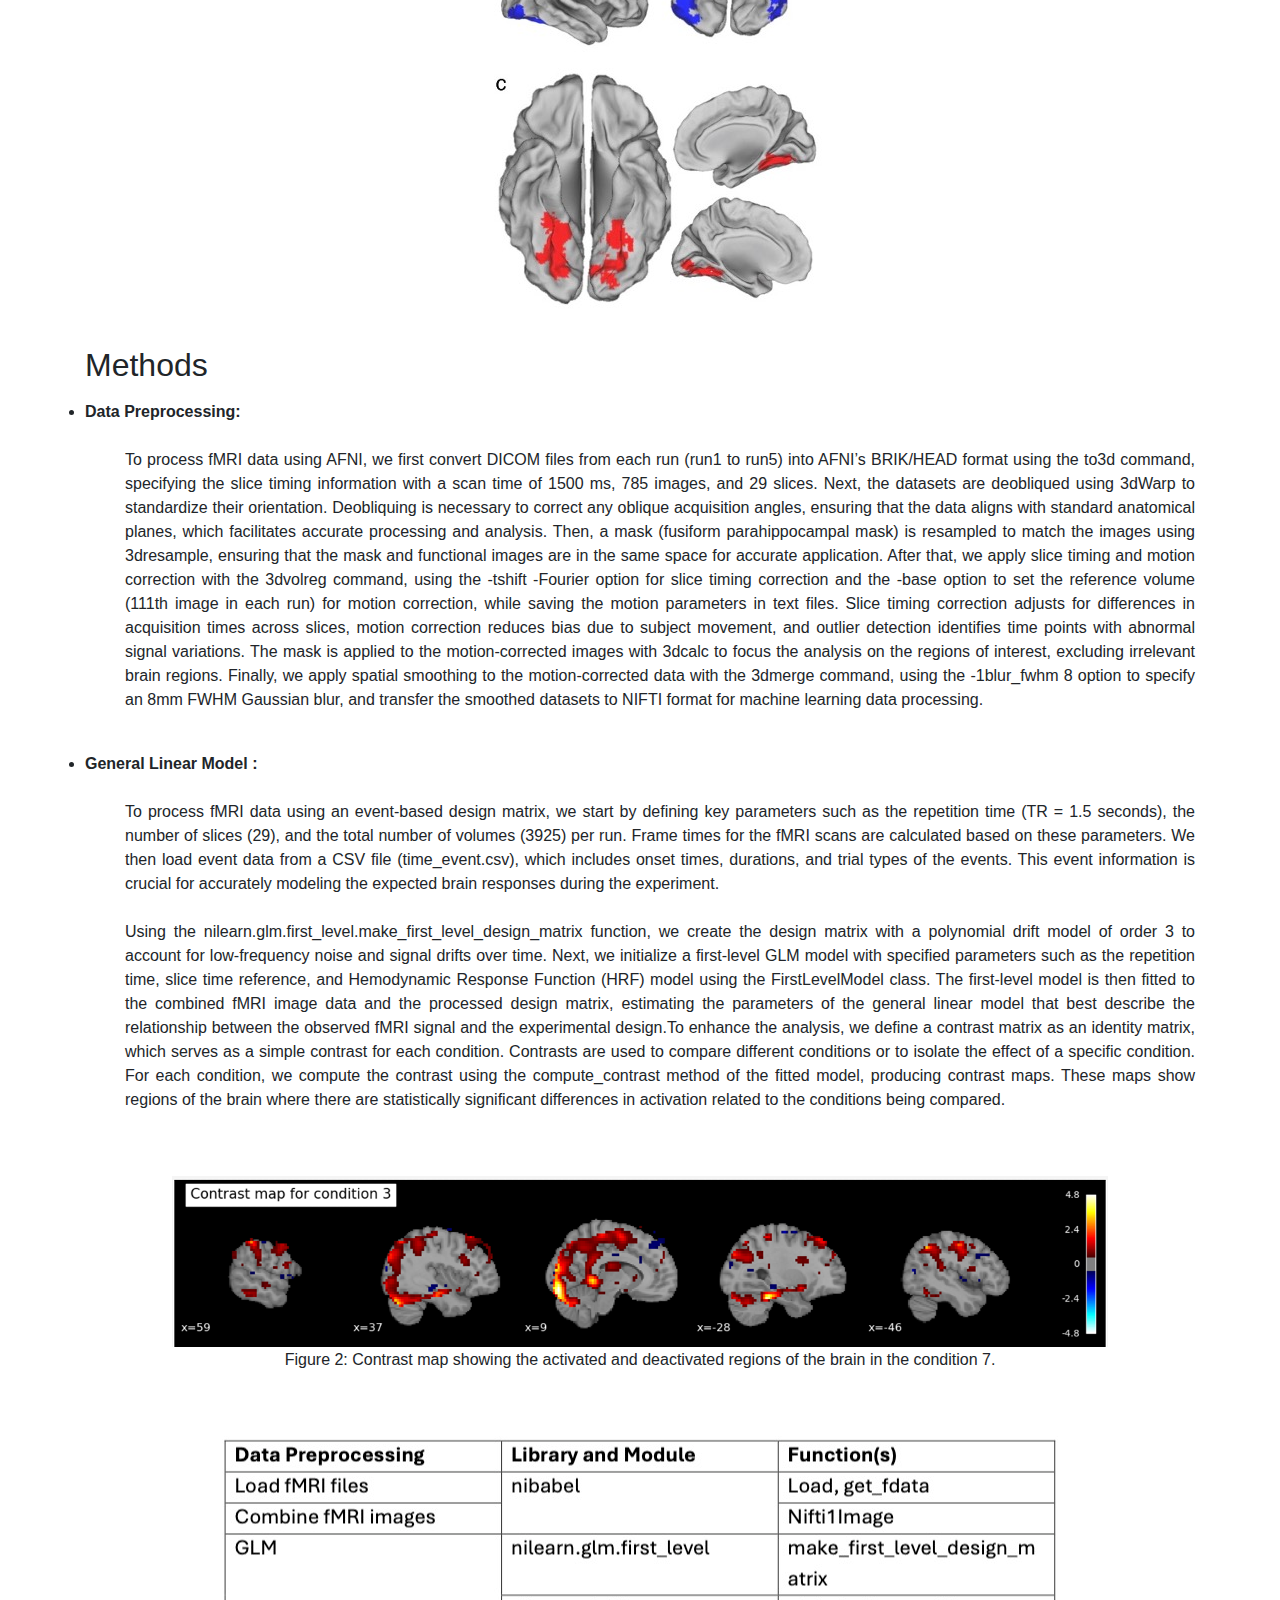
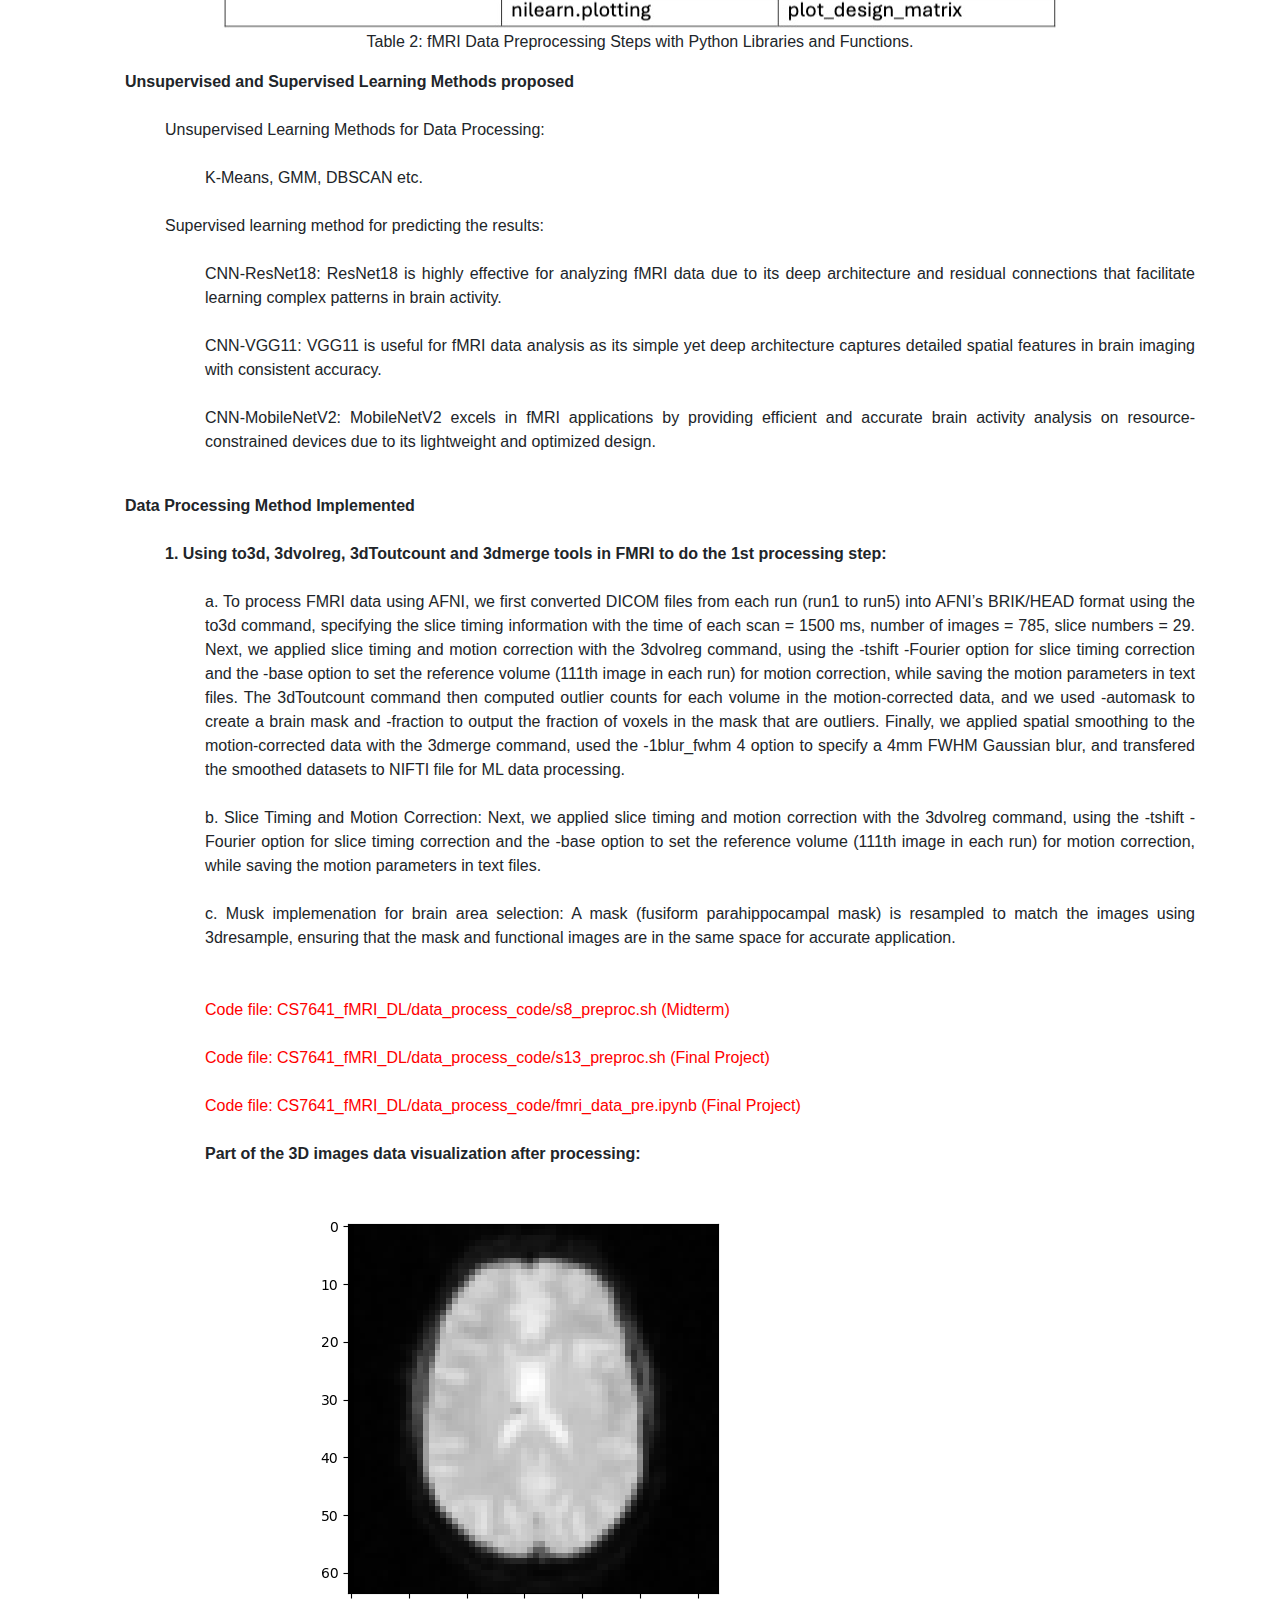
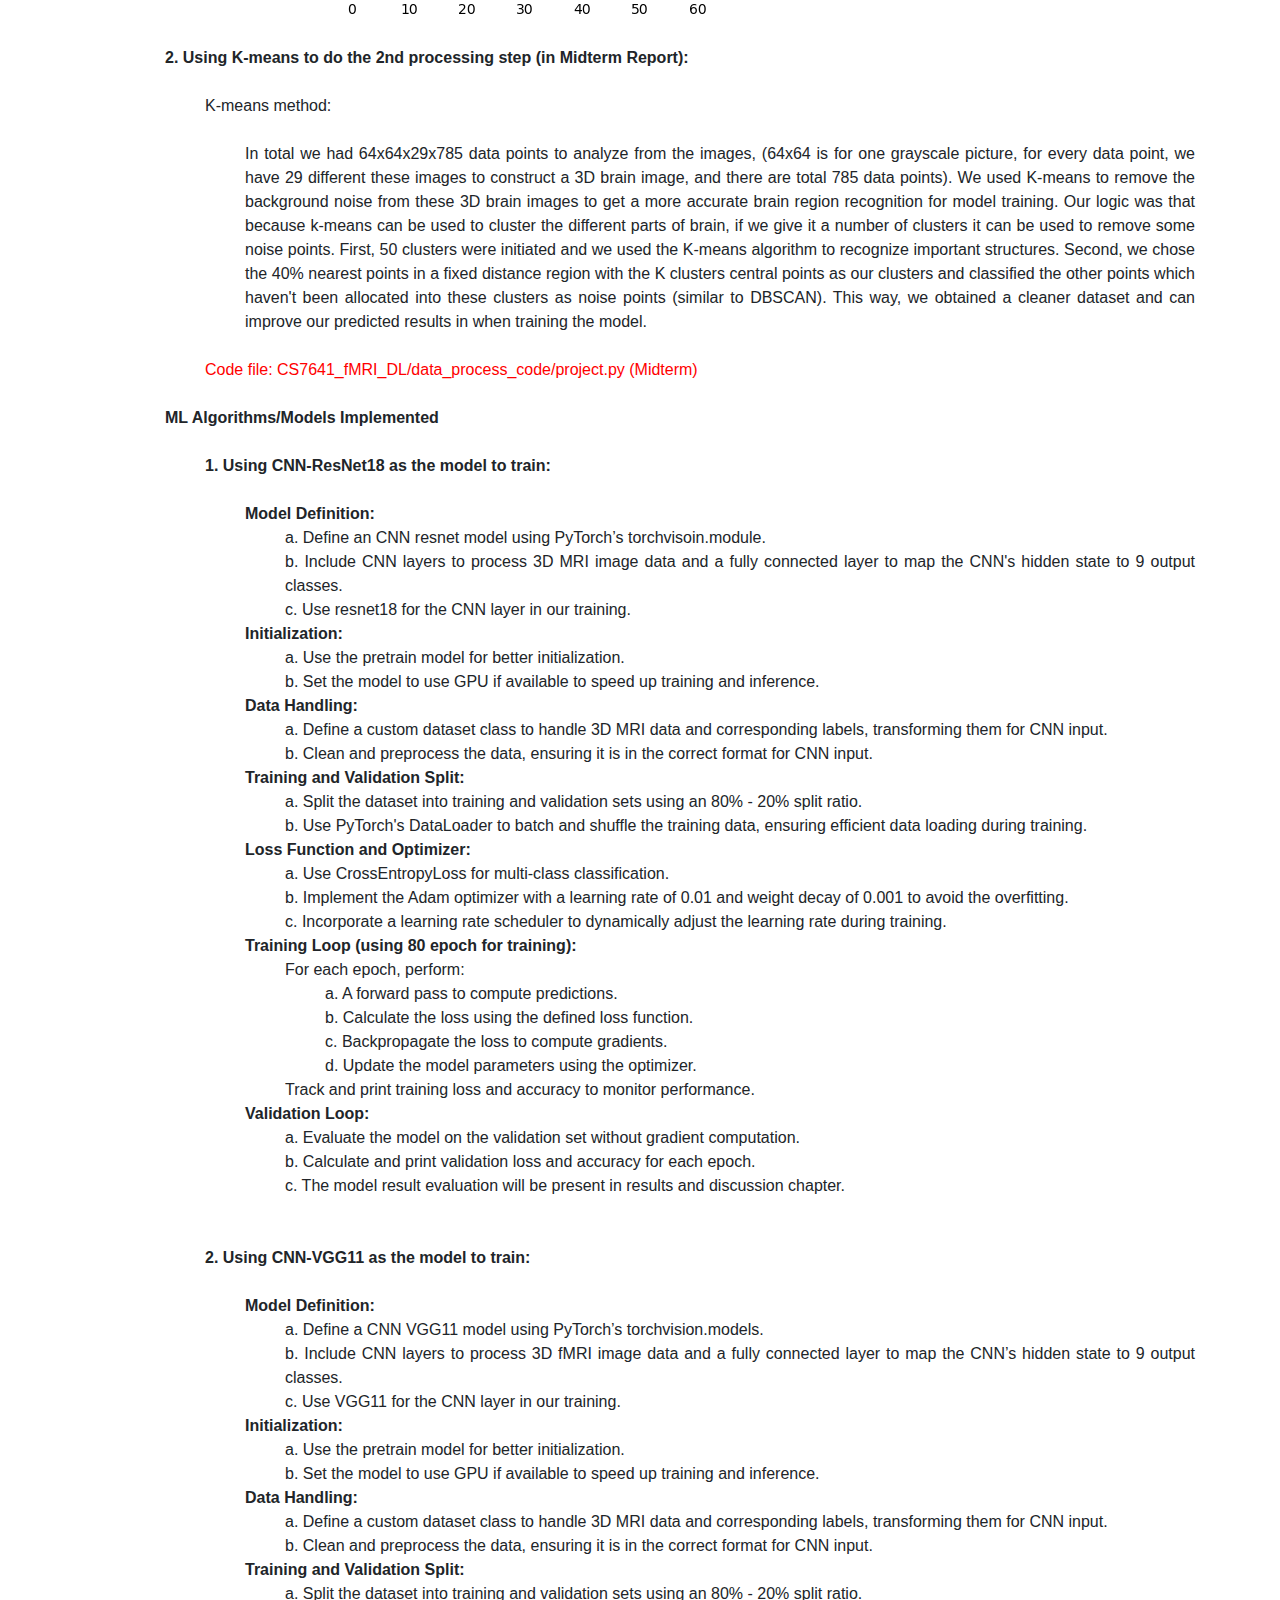
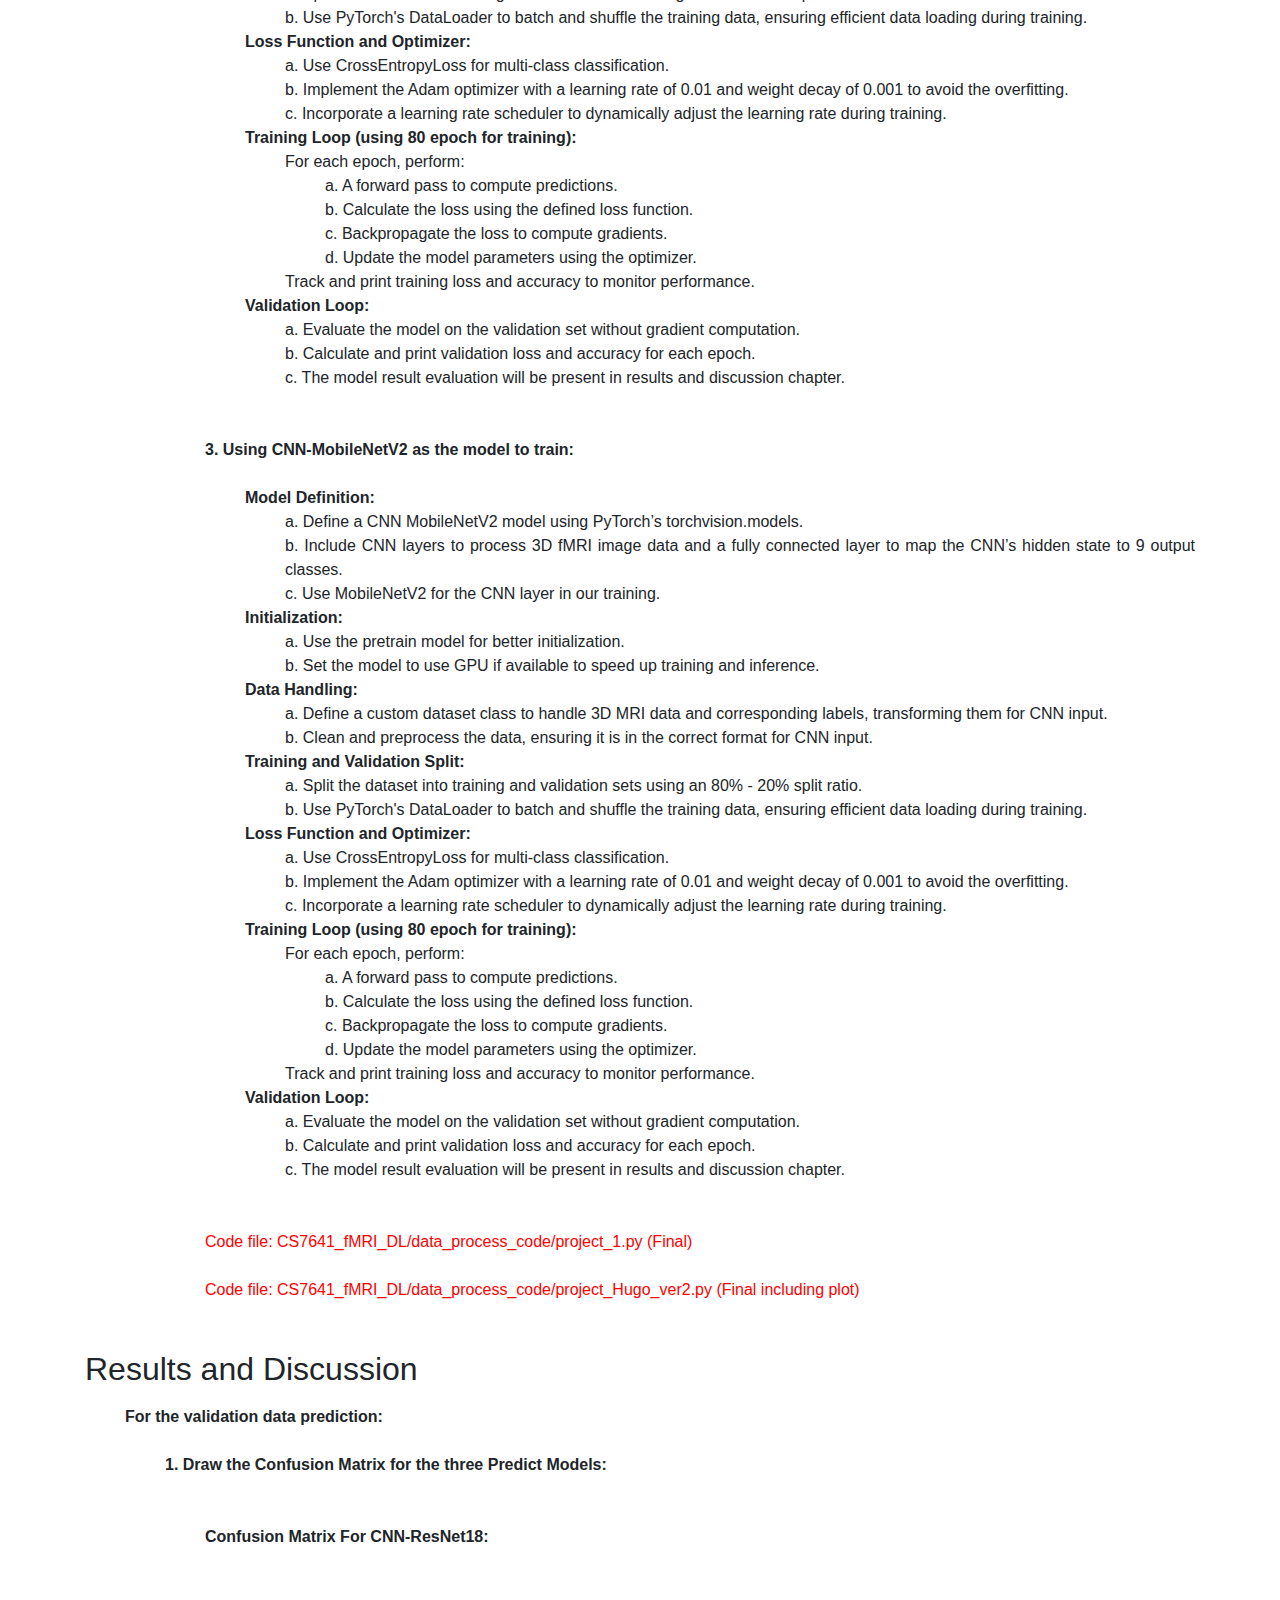
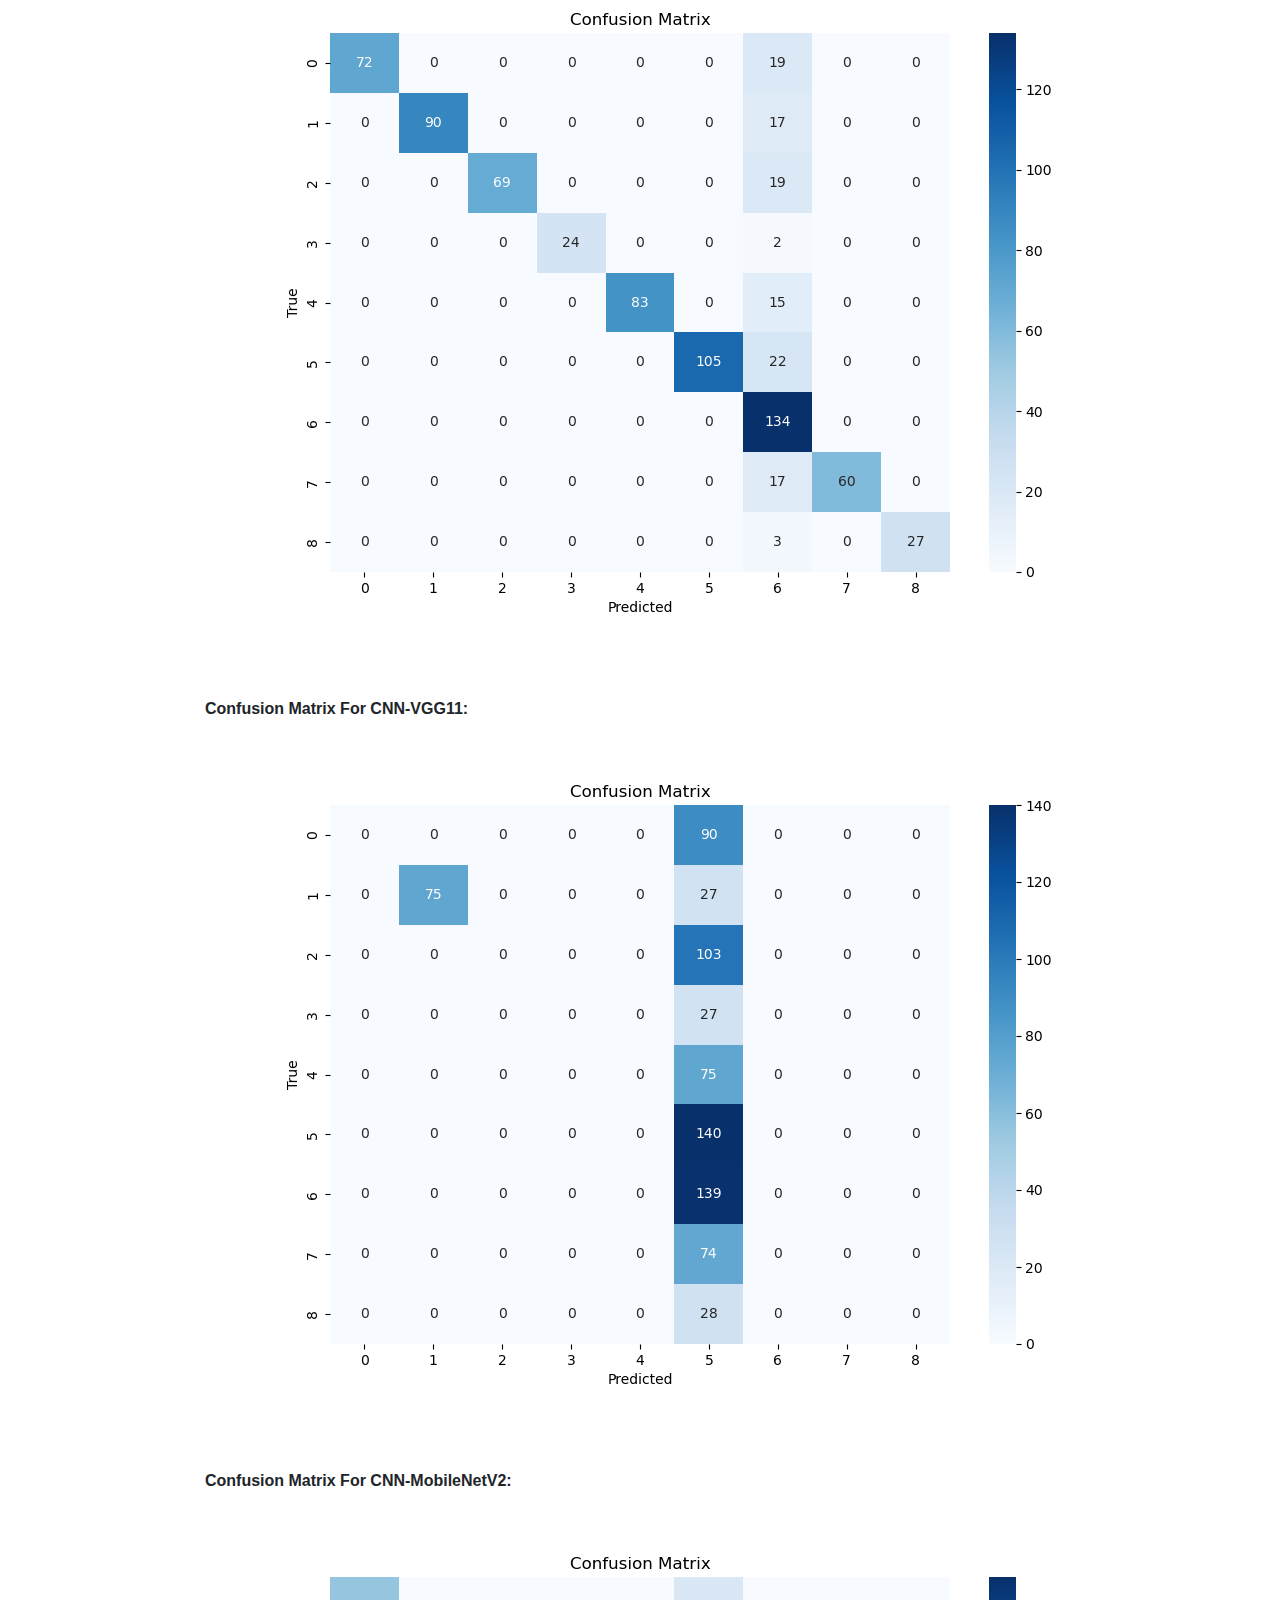
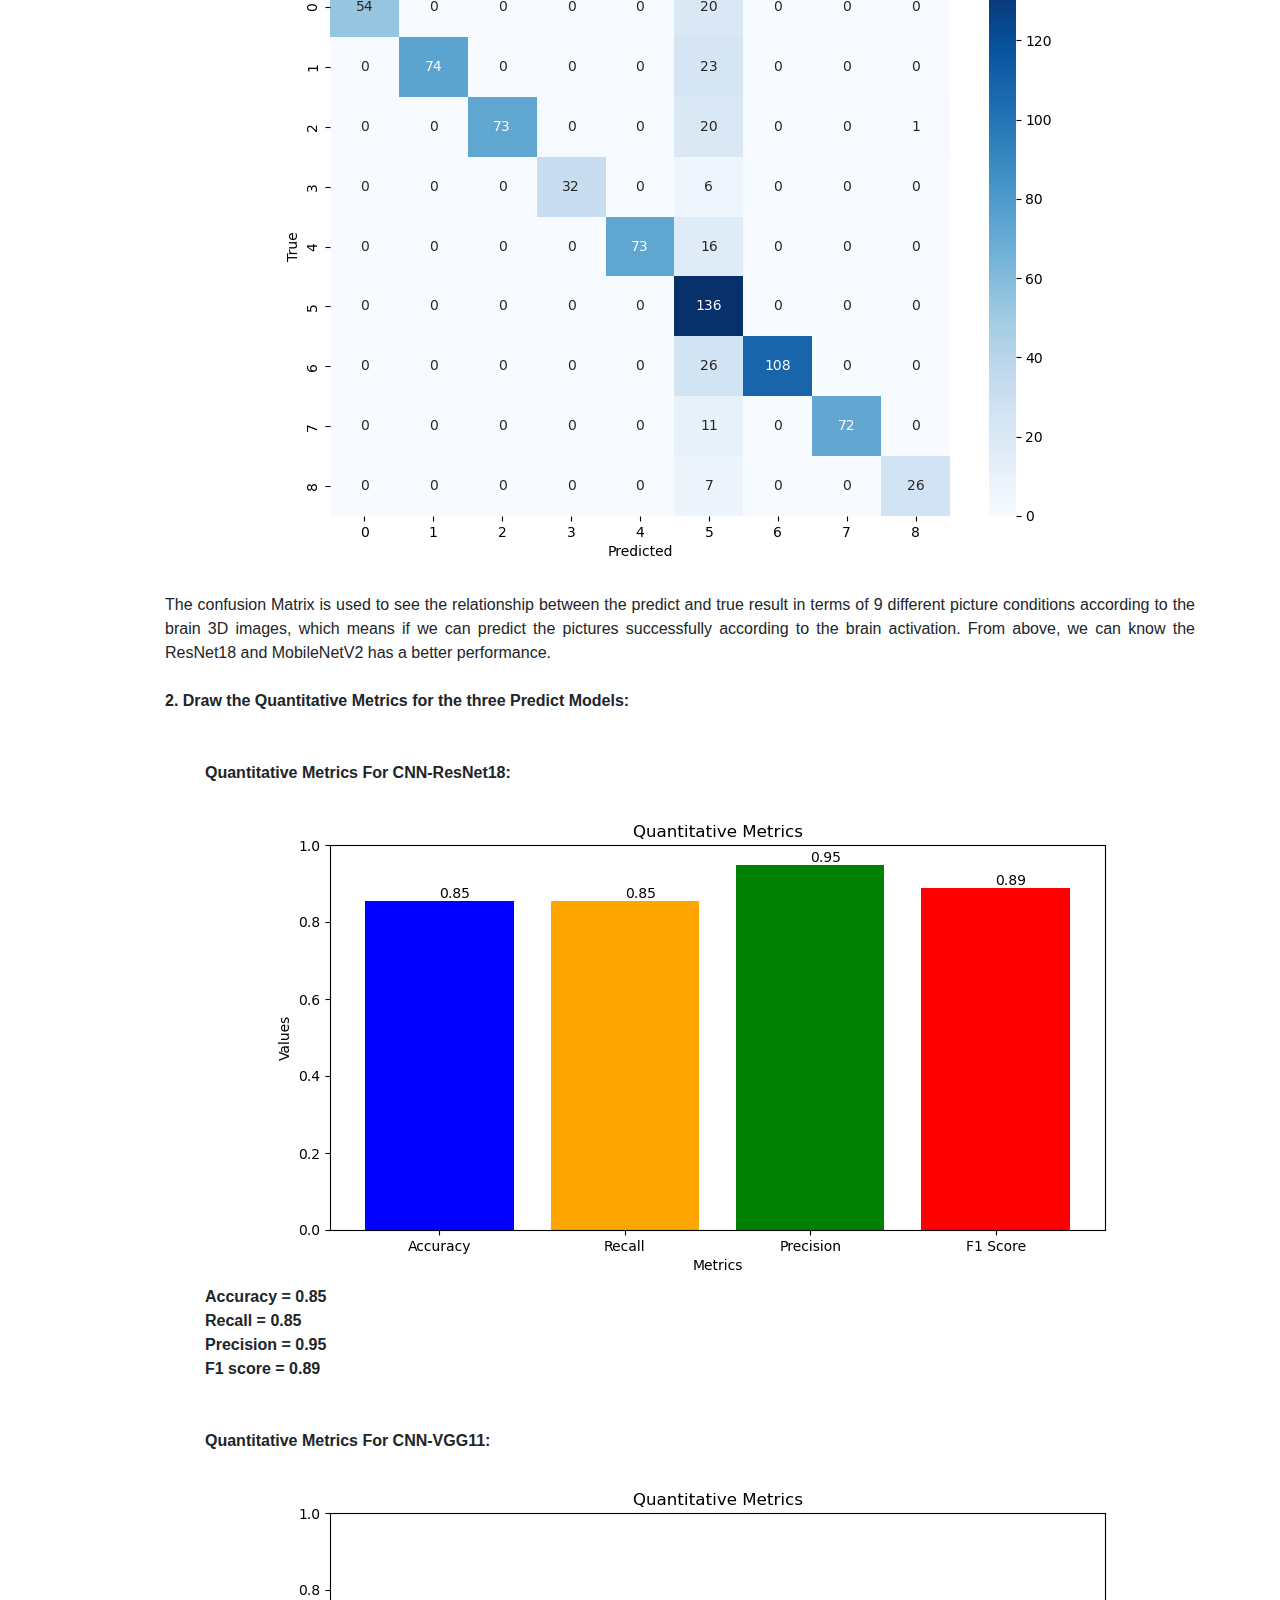
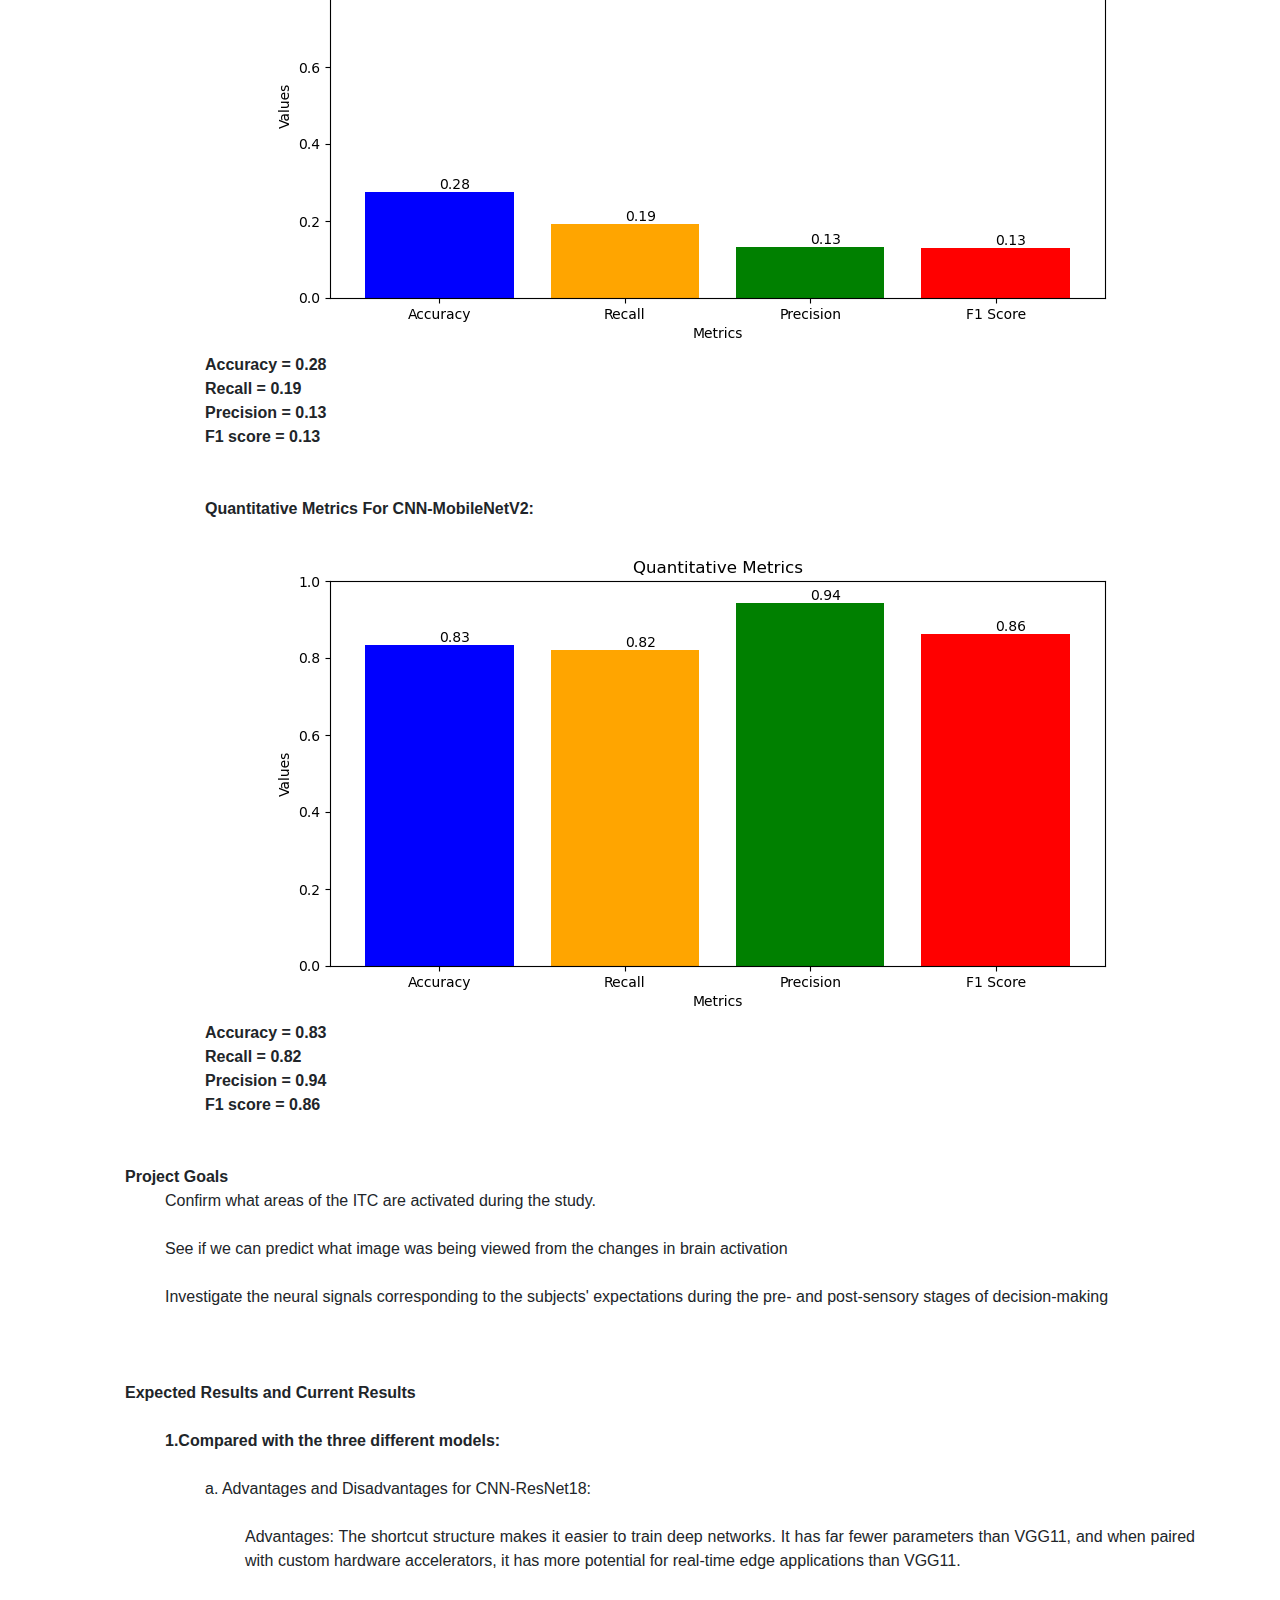
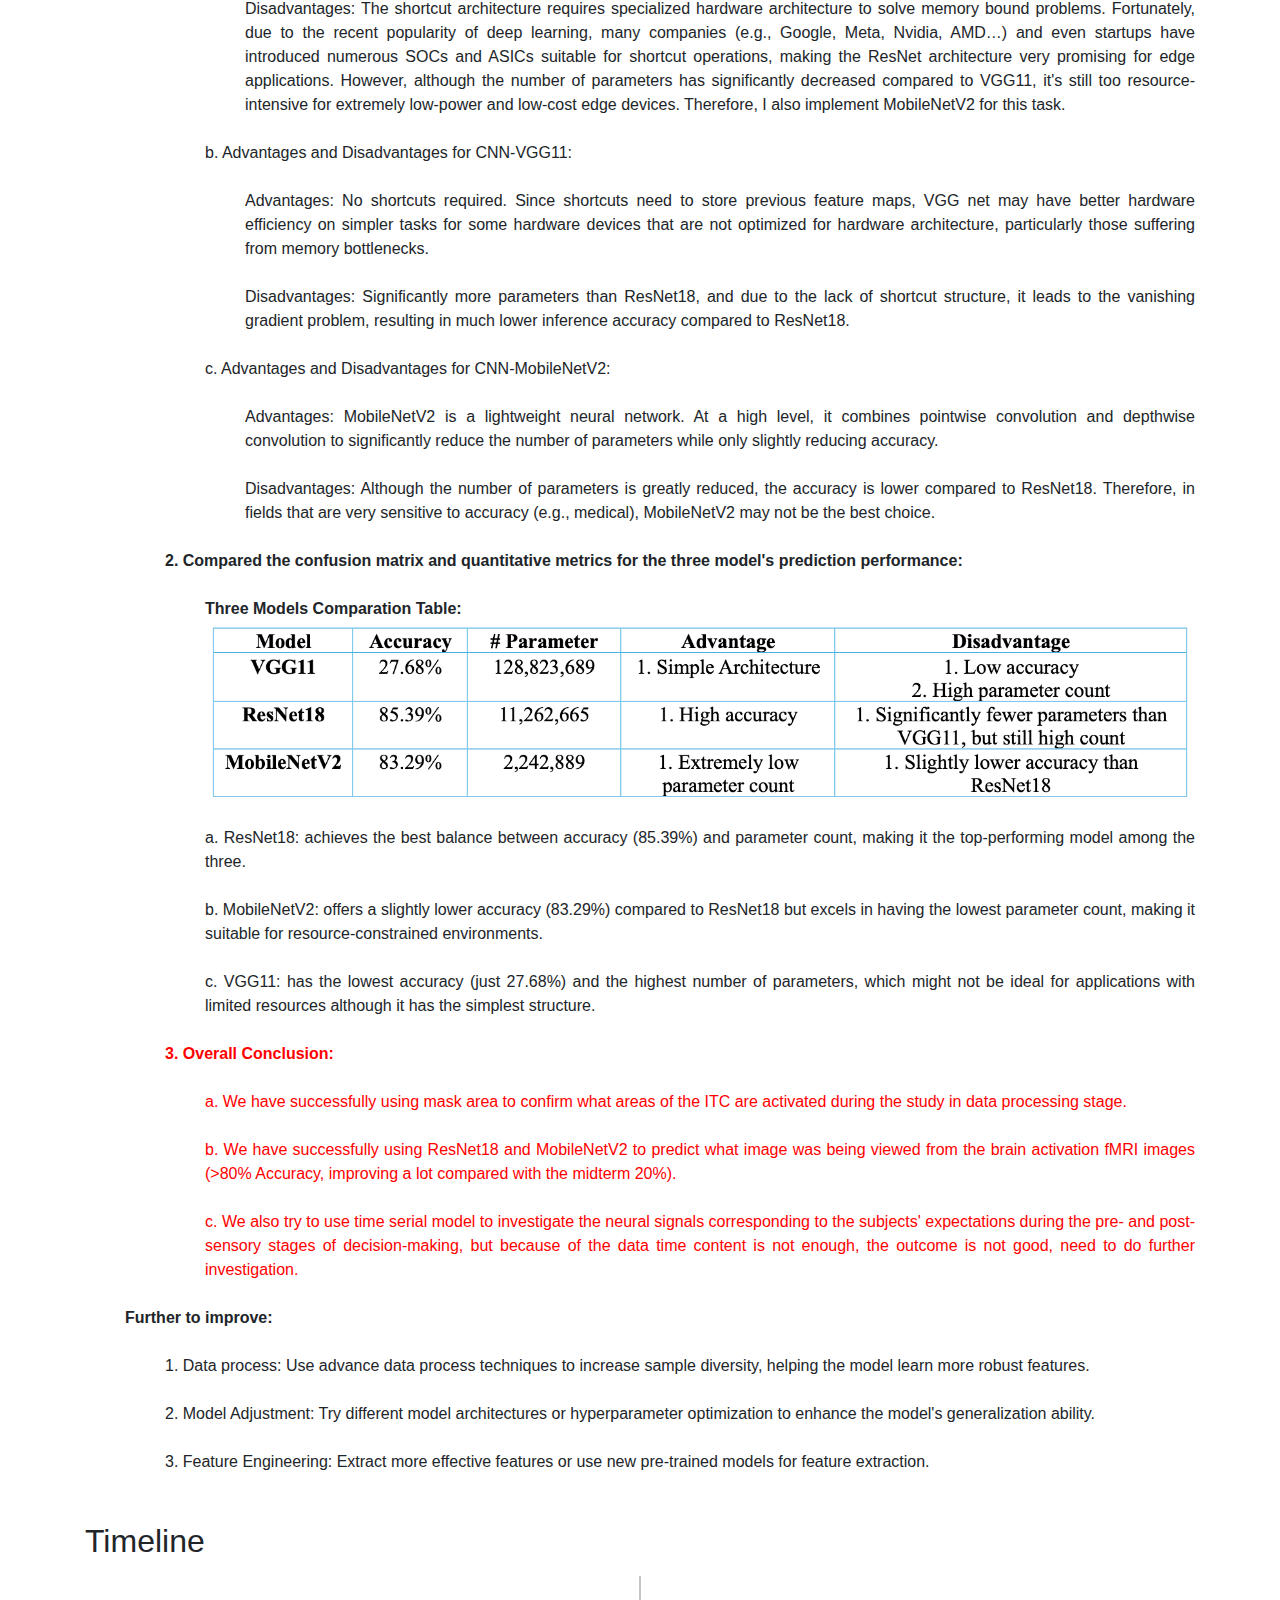
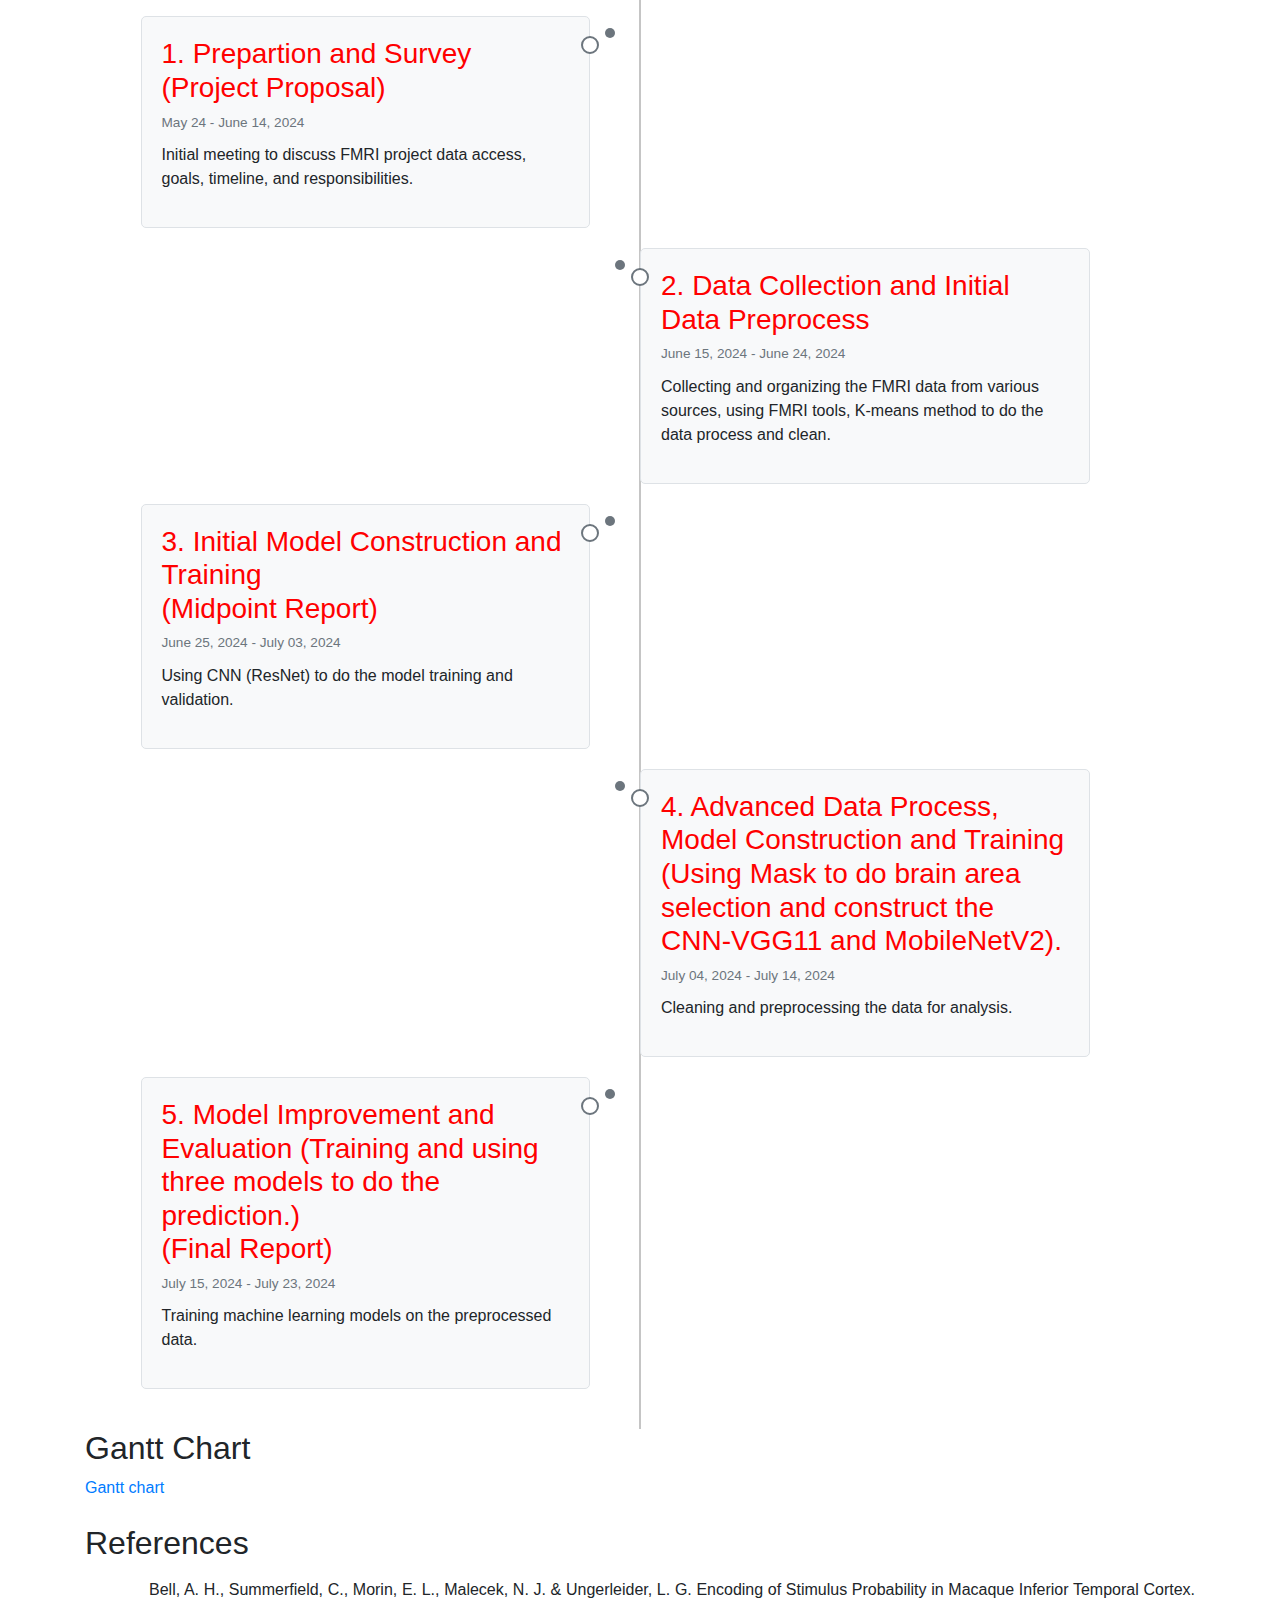
==== commit 84b3ced7: "update final" ====
--- a/index.html
+++ b/index.html
@@ -309,7 +309,7 @@
                                         <strong>Model Definition:</strong>
                                         <ul>
                                             <li>a. Define a CNN MobileNetV2 model using PyTorch’s torchvision.models.</li>
-                                            <li>b. Include CNN layers to process 3D fMRI image data and a fully connected layer to map the CNN’s hidden state to XX output classes.</li>
+                                            <li>b. Include CNN layers to process 3D fMRI image data and a fully connected layer to map the CNN’s hidden state to 9 output classes.</li>
                                             <li>c. Use MobileNetV2 for the CNN layer in our training.</li>
                                         </ul>
                                     </li>
